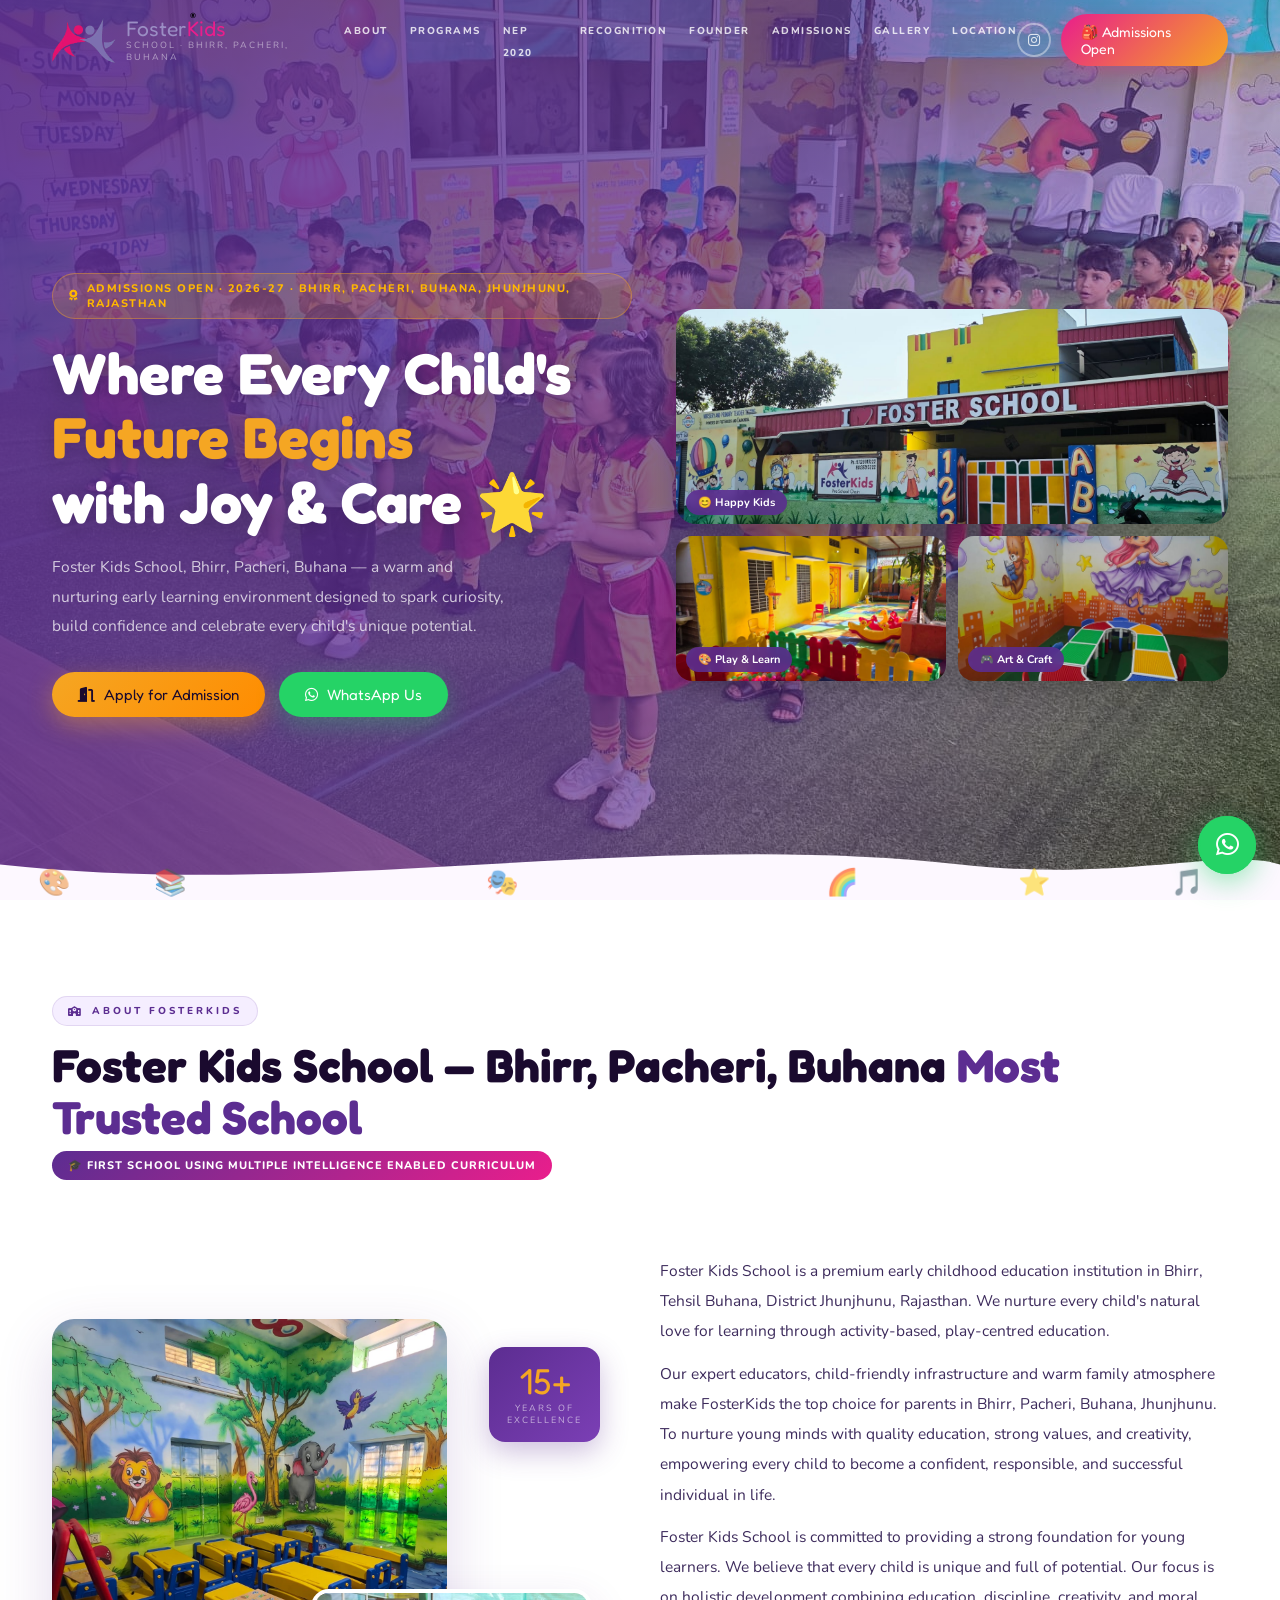
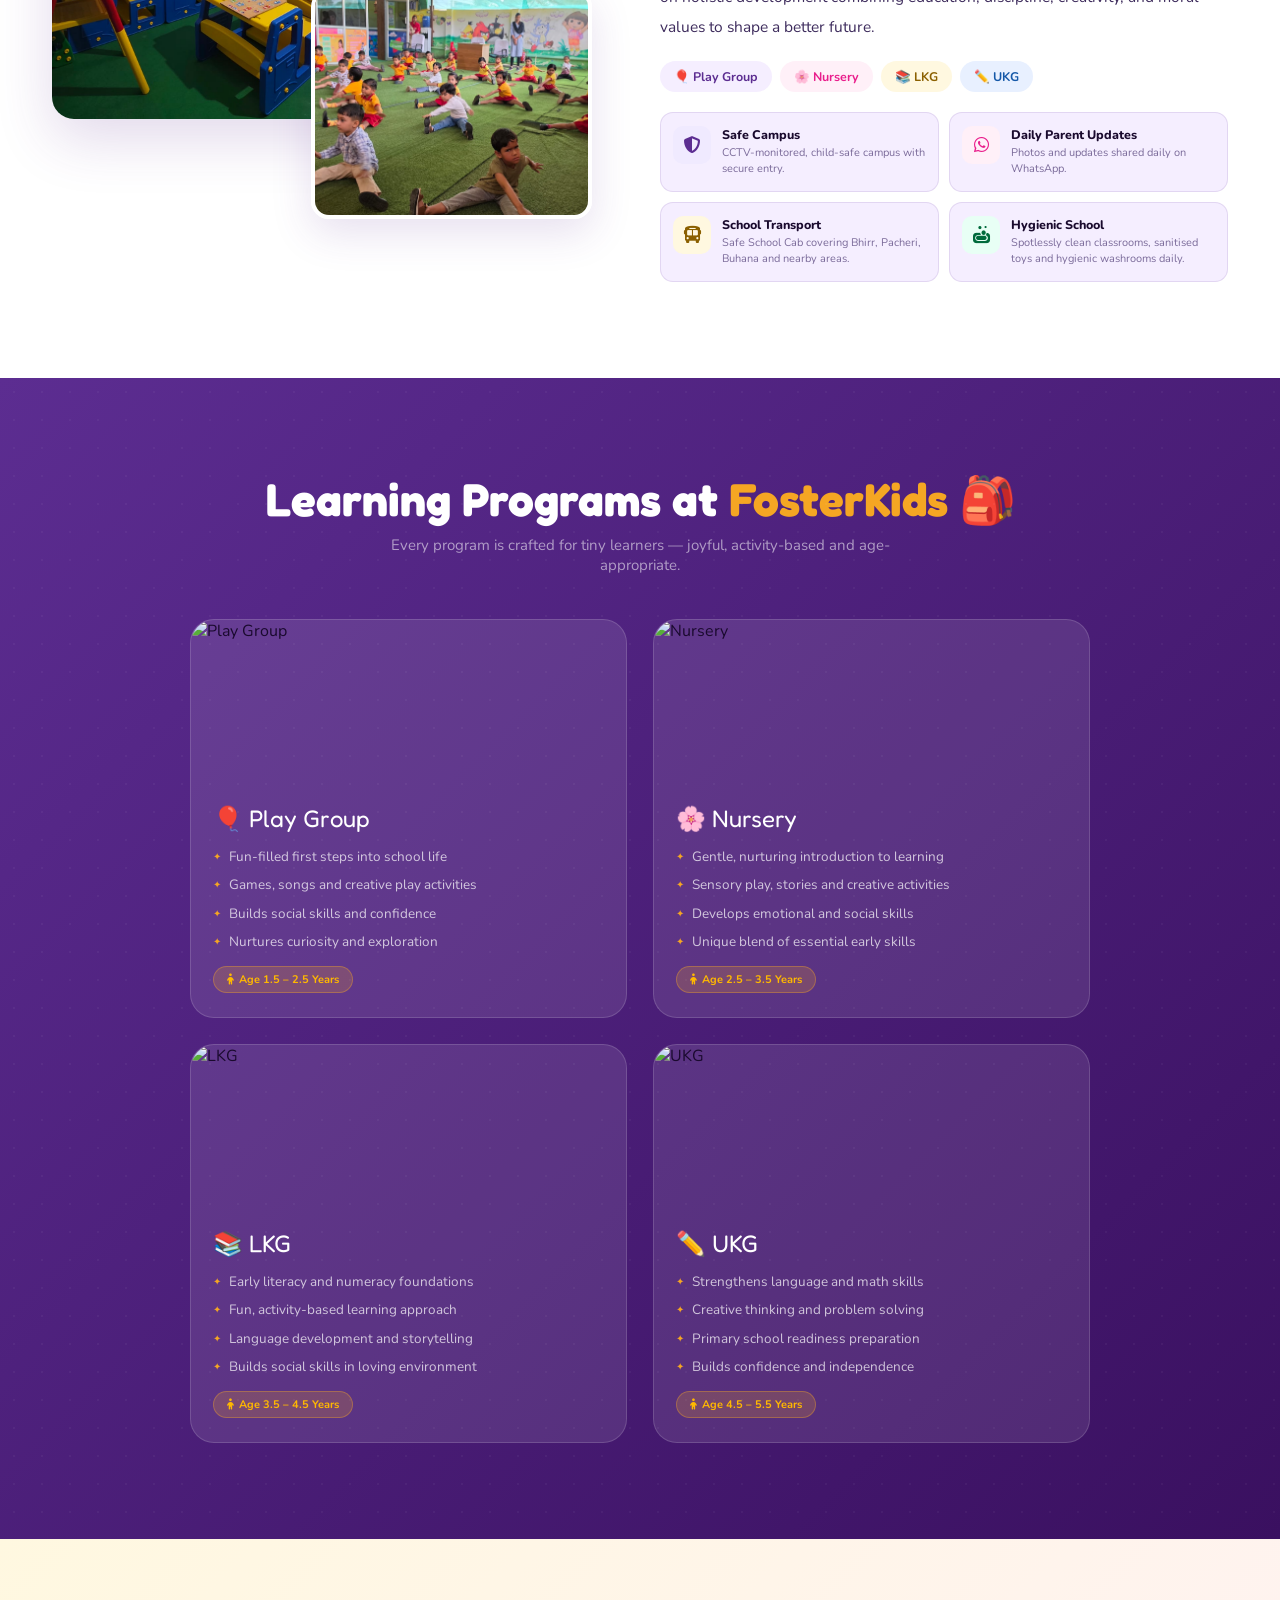
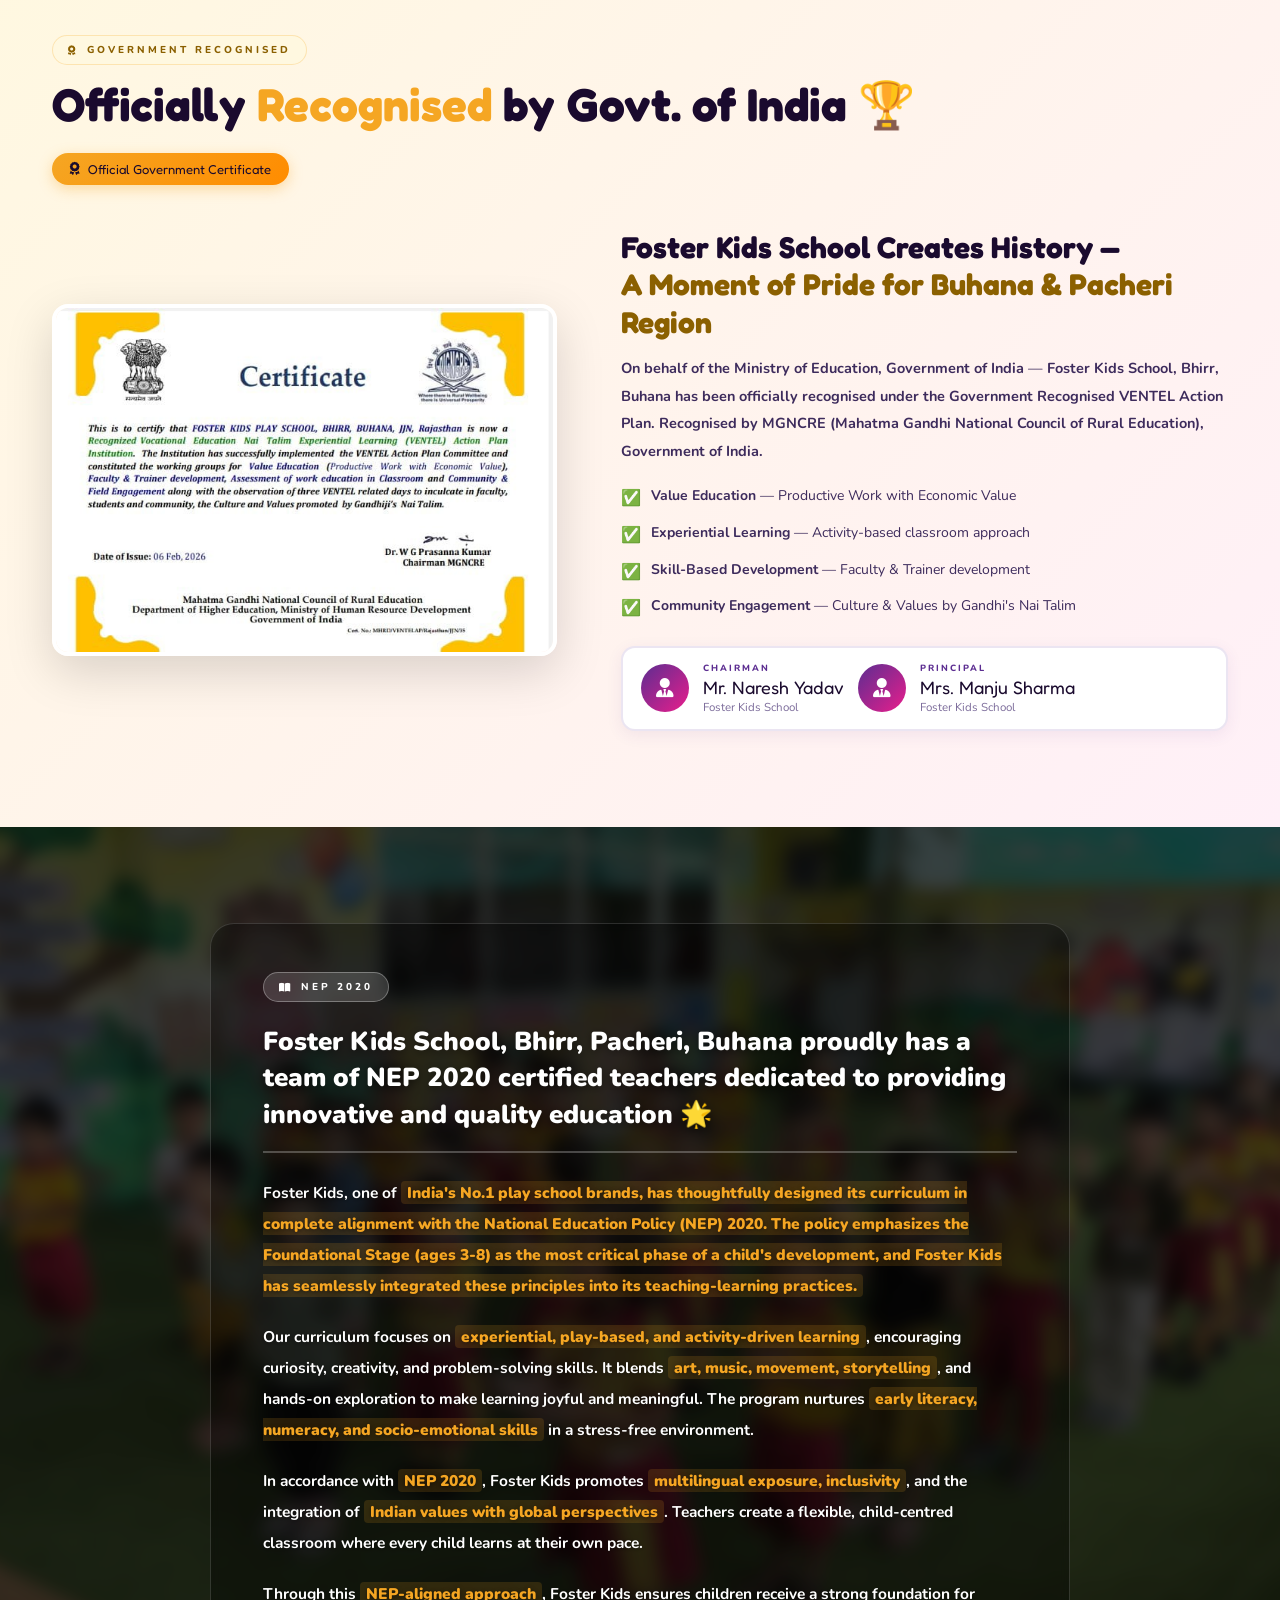
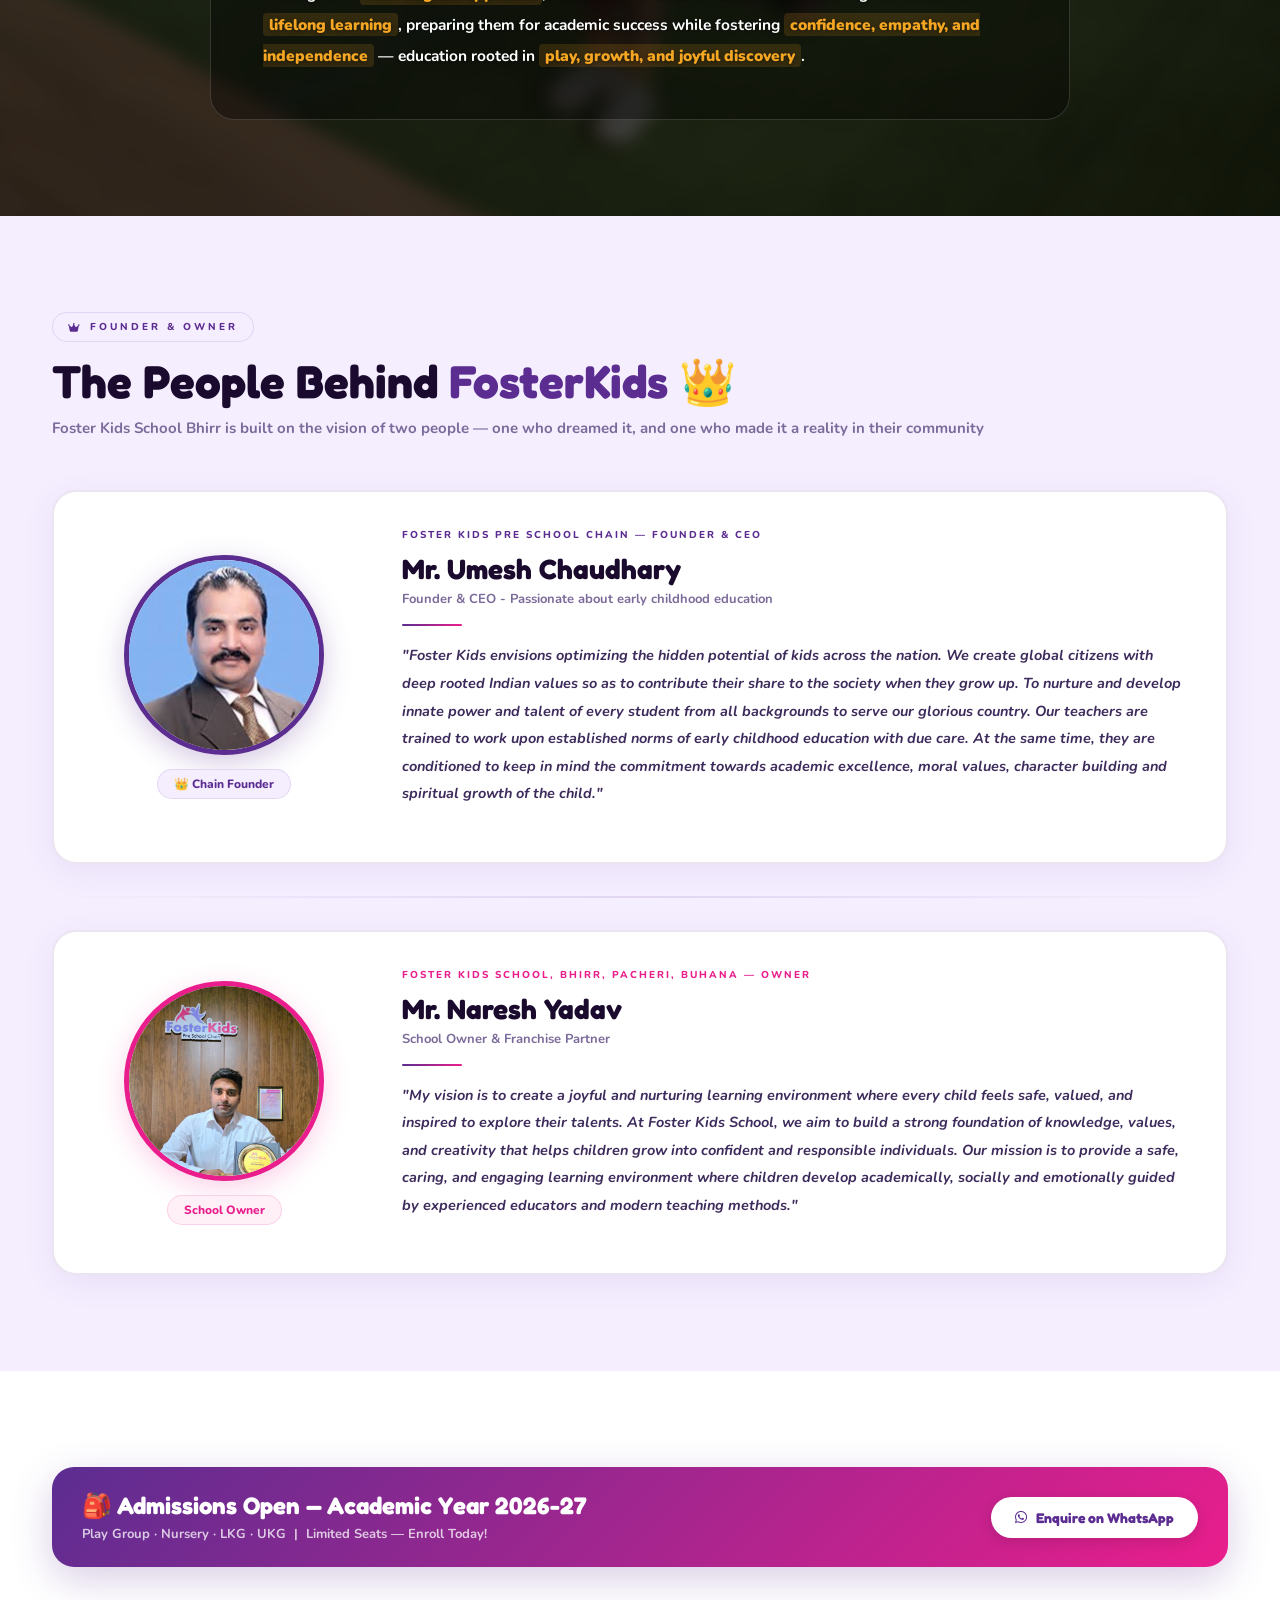
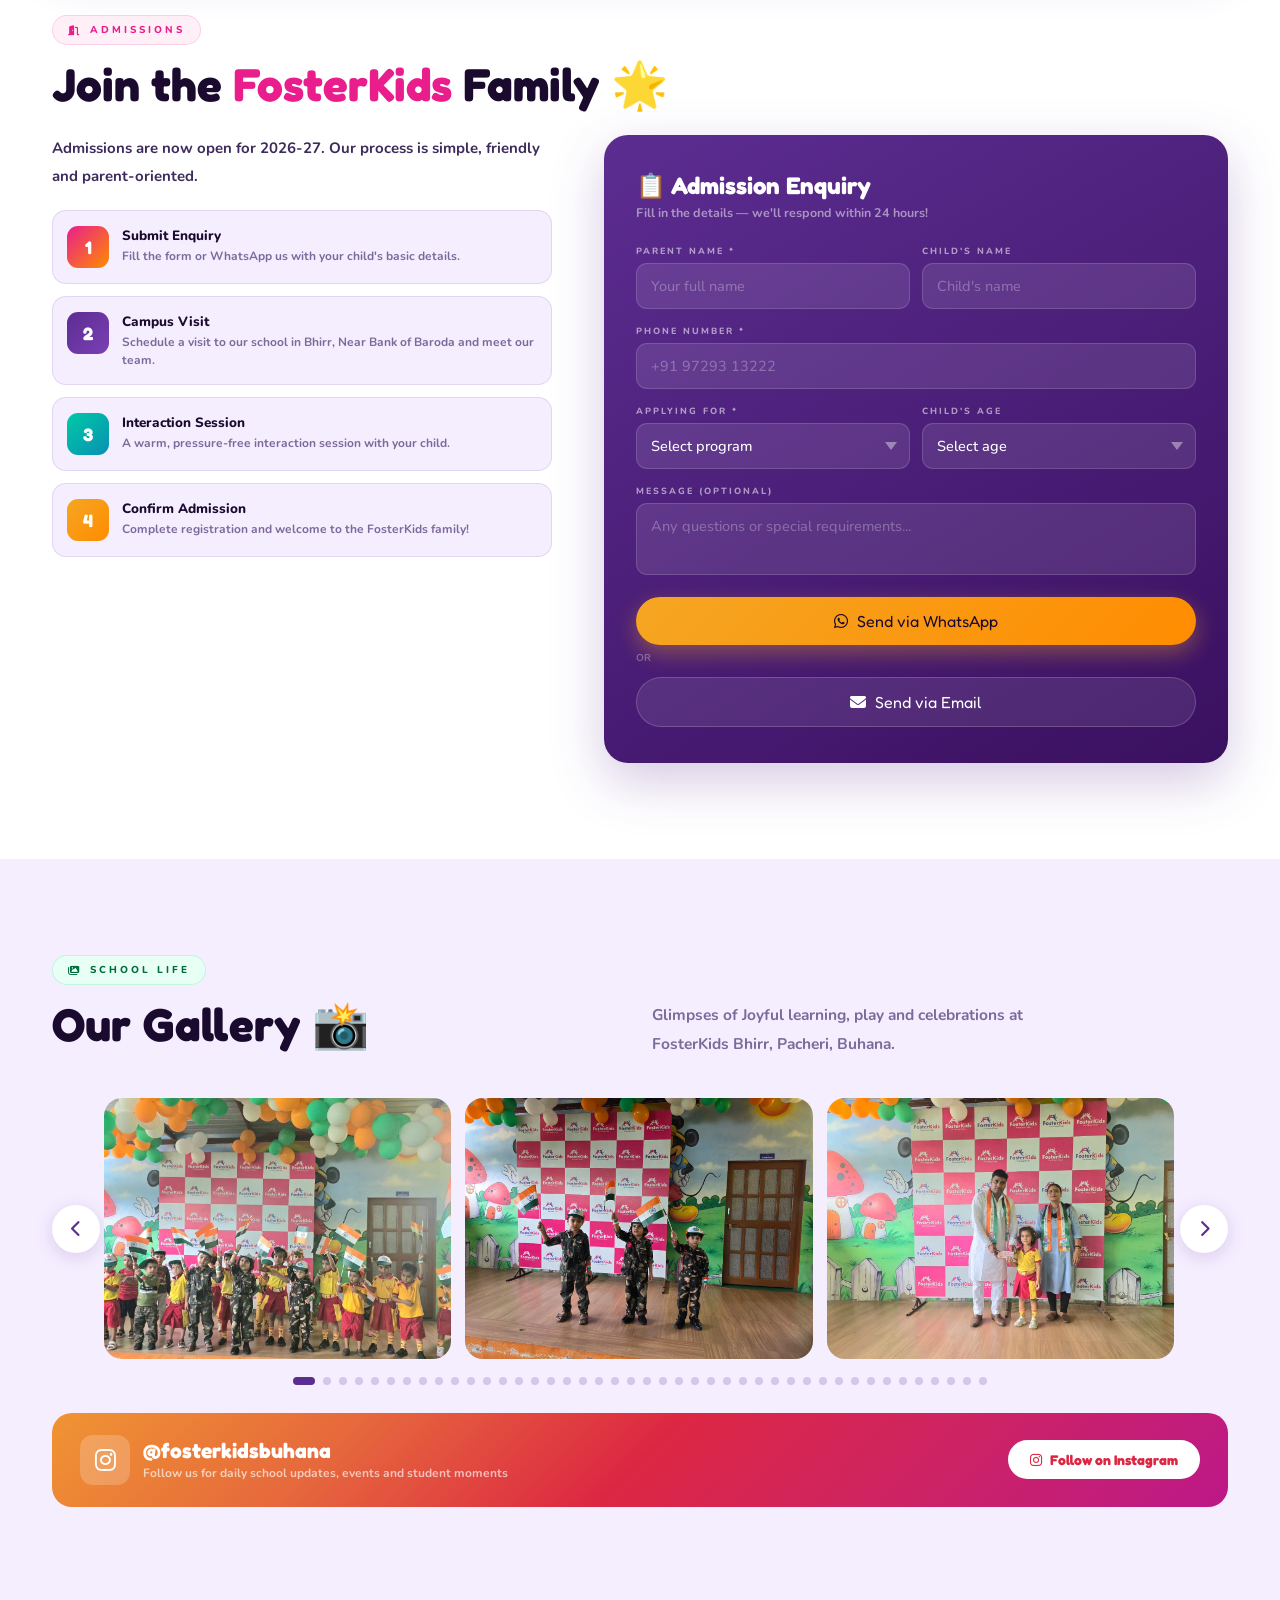
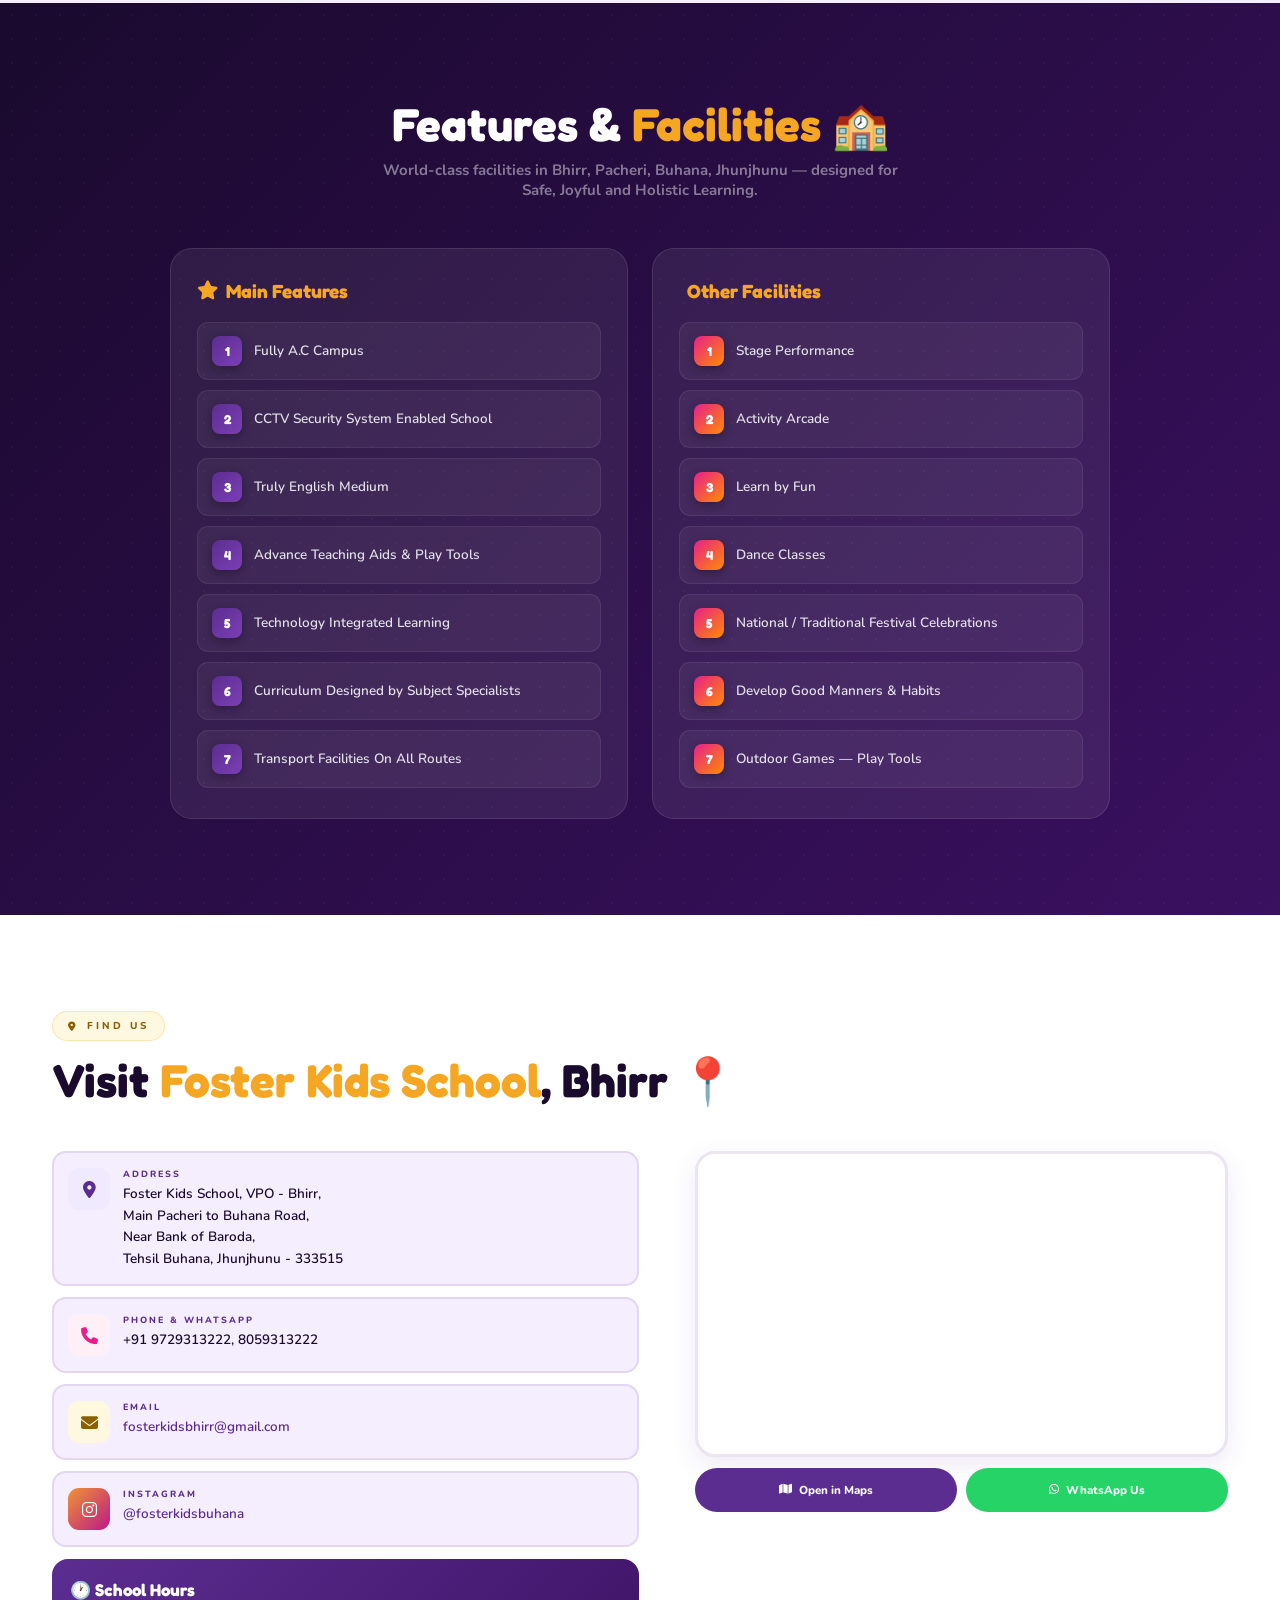
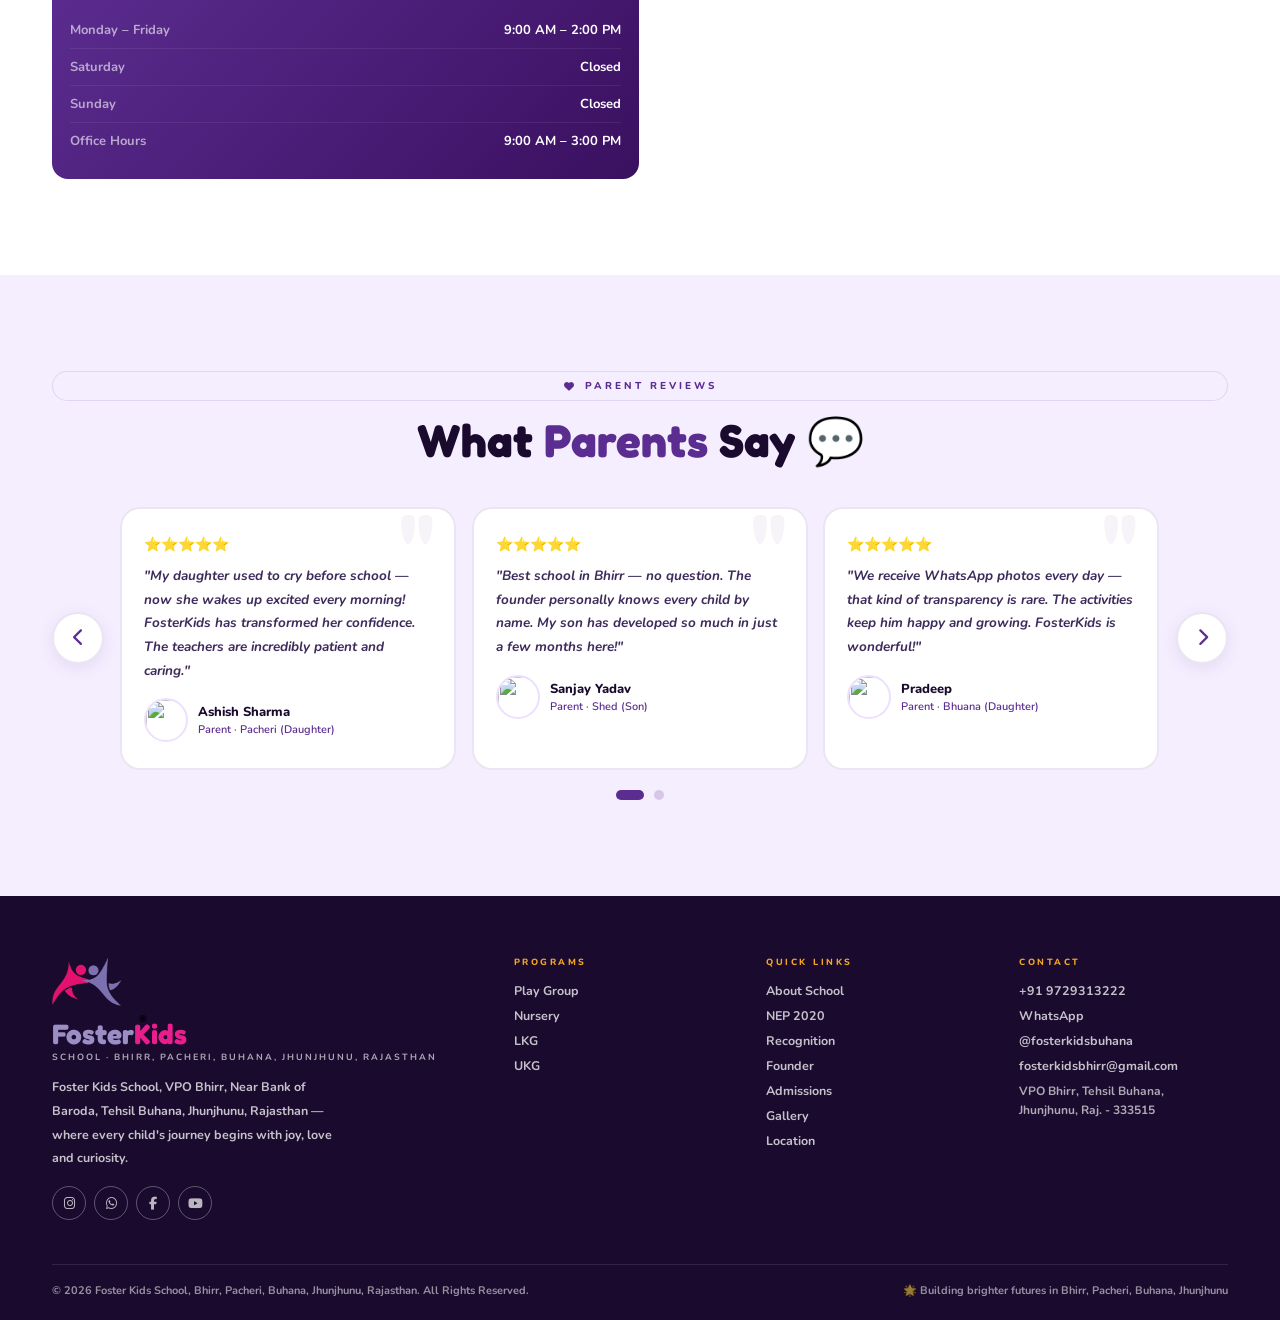
==== fosters/index.html @ 0460028b "Update index.html" ====
<!DOCTYPE html>
<html lang="en">
<head>
<meta charset="UTF-8"/>
<meta name="viewport" content="width=device-width, initial-scale=1.0"/>
<title>Foster Kids School — Bhirr, Pacheri, Buhana, Jhunjhunu, Rajasthan</title>
<link href="https://fonts.googleapis.com/css2?family=Fredoka+One&family=Nunito:wght@400;600;700;800;900&display=swap" rel="stylesheet"/>
<link rel="stylesheet" href="https://cdnjs.cloudflare.com/ajax/libs/font-awesome/6.5.0/css/all.min.css"/>
<link rel="stylesheet" href="style.css"/>
</head>
<body>
<div id="scroll-progress"></div>
<!-- LOADER -->
<div id="loader">
  <div class="ld-inner">
    <img src="images/images/logo.webp" alt="FosterKids" class="ld-logo-img"/>
    <div class="ld-logo-text">
      <span class="ld-foster">Foster</span><span class="ld-kids"><span class="k-reg-wrap">K<span class="reg-above">&reg;</span></span>ids</span>
      <div class="ld-school-txt">School &middot; Bhirr, Pacheri, Buhana, Jhunjhunu, Rajasthan</div>
    </div>
    <div class="ld-bar"><div class="ld-fill"></div></div>
    <p class="ld-tag">Where Every Child's Future Begins &#10024;</p>
  </div>
</div>
<!-- WA FLOAT -->
<a href="https://wa.me/919729313222" target="_blank" class="wa-float">
  <div class="wa-pulse"></div>
  <i class="fa-brands fa-whatsapp"></i>
</a>
<!-- MOBILE BAR -->
<div class="mob-bar">
  <a href="tel:+919729313222" class="mb-call"><i class="fa-solid fa-phone"></i><span>Call</span></a>
  <a href="https://wa.me/919729313222" target="_blank" class="mb-wa"><i class="fa-brands fa-whatsapp"></i><span>WhatsApp</span></a>
  <a href="#admissions" class="mb-adm"><i class="fa-solid fa-star"></i><span>Admissions</span></a>
</div>
<!-- DRAWER -->
<div id="drawer">
  <button class="dclose" onclick="closeD()"><i class="fa-solid fa-xmark"></i></button>
  <div class="d-brand">Foster<span><span class="k-reg-wrap">K<span class="reg-above">&reg;</span></span>ids</span></div>
  <a class="dlink" href="#about" onclick="closeD()"><i class="fa-solid fa-school"></i> About</a>
  <a class="dlink" href="#programs" onclick="closeD()"><i class="fa-solid fa-star"></i> Programs</a>
  <a class="dlink" href="#nep" onclick="closeD()"><i class="fa-solid fa-book-open"></i> NEP 2020</a>
  <a class="dlink" href="#recognition" onclick="closeD()"><i class="fa-solid fa-award"></i> Recognition</a>
  <a class="dlink" href="#founder" onclick="closeD()"><i class="fa-solid fa-crown"></i> Founder</a>
  <a class="dlink" href="#admissions" onclick="closeD()"><i class="fa-solid fa-door-open"></i> Admissions</a>
  <a class="dlink" href="#gallery" onclick="closeD()"><i class="fa-solid fa-images"></i> Gallery</a>
  <a class="dlink" href="#facilities" onclick="closeD()"><i class="fa-solid fa-building"></i> Facilities</a>
  <a class="dlink" href="#location" onclick="closeD()"><i class="fa-solid fa-location-dot"></i> Location</a>
  <a class="d-enq" href="#admissions" onclick="closeD()">Enquire Now</a>
</div>
<!-- NAV -->
<nav id="nav">
  <a href="#" class="nav-logo">
    <img src="images/images/logo.webp" alt="FosterKids" class="nav-logo-img"/>
    <div>
      <div class="nl-name"><span class="fk-p">Foster</span><span class="fk-k"><span class="k-reg-wrap">K<span class="reg-above">&reg;</span></span>ids</span></div>
      <div class="nl-sub">School &middot; Bhirr, Pacheri, Buhana</div>
    </div>
  </a>
  <ul class="nav-links">
    <li><a href="#about">About</a></li>
    <li><a href="#programs">Programs</a></li>
    <li><a href="#nep">NEP 2020</a></li>
    <li><a href="#recognition">Recognition</a></li>
    <li><a href="#founder">Founder</a></li>
    <li><a href="#admissions">Admissions</a></li>
    <li><a href="#gallery">Gallery</a></li>
    <li><a href="#location">Location</a></li>
  </ul>
  <div class="nav-right">
    <a href="https://www.instagram.com/fosterkidsbuhana?utm_source=gr&igsh=MmE1d3M3b3JzNndh" target="_blank" class="nav-ig"><i class="fa-brands fa-instagram"></i></a>
    <a href="#admissions" class="nav-admit">&#127890; Admissions Open</a>
  </div>
  <button class="ham" onclick="openD()"><span></span><span></span><span></span></button>
</nav>
<!-- HERO -->
<section id="hero">
  <div class="hero-bg" id="heroBg" style="background-image:url('images/images/hero.jpeg')"></div>
  <div class="hero-overlay"></div>
  <div class="bubbles">
    <div class="bubble b1">&#127912;</div><div class="bubble b2">&#128218;</div>
    <div class="bubble b3">&#127925;</div><div class="bubble b4">&#11088;</div>
    <div class="bubble b5">&#127917;</div><div class="bubble b6">&#127752;</div>
  </div>
  <div class="hero-inner hero-two-col">
    <div class="hero-text">
      <div class="hero-badge"><i class="fa-solid fa-award"></i> Admissions Open &middot; 2026-27 &middot; Bhirr, Pacheri, Buhana, Jhunjhunu, Rajasthan</div>
      <h1 class="hero-h1">Where Every Child's<br/><span class="c-gold-txt">Future Begins</span><br/>with Joy &amp; Care &#127775;</h1>
      <p class="hero-p">Foster Kids School, Bhirr, Pacheri, Buhana &mdash; a warm and nurturing early learning environment designed to spark curiosity, build confidence and celebrate every child's unique potential.</p>
      <div class="hero-btns">
        <a href="#admissions" class="btn-primary"><i class="fa-solid fa-door-open"></i> Apply for Admission</a>
        <a href="https://wa.me/919729313222" target="_blank" class="btn-wa-hero"><i class="fa-brands fa-whatsapp"></i> WhatsApp Us</a>
      </div>
    </div>
    <div class="hero-imgs">
      <div class="himg-main">
        <img src="images/images/heros1.jpeg" alt="Happy Kids"/>
        <div class="himg-lbl">&#128522; Happy Kids</div>
      </div>
      <div class="himg-sm">
        <img src="images/images/hero2.jpeg" alt="Play and Learn"/>
        <div class="himg-lbl">&#127912; Play &amp; Learn</div>
      </div>
      <div class="himg-sm">
        <img src="images/images/hero3.jpeg" alt="Art and Craft"/>
        <div class="himg-lbl">&#127918; Art &amp; Craft</div>
      </div>
    </div>
  </div>
  <svg class="hero-wave" viewBox="0 0 1440 80" preserveAspectRatio="none">
    <path d="M0,40 C360,80 720,0 1080,40 C1260,60 1380,20 1440,40 L1440,80 L0,80 Z" fill="#FDF8FF"/>
  </svg>
</section>
<!-- ABOUT -->
<section id="about" class="sec bg-white sec-reveal">
  <div class="sec-lbl purple-lbl"><i class="fa-solid fa-school"></i> About FosterKids</div>
  <h2 class="sec-title">Foster Kids School &mdash; Bhirr, Pacheri, Buhana <span class="c-purple">Most Trusted School</span></h2>
  <div class="recog-top-badge" style="margin-bottom:24px;display:inline-flex;">&#127891; First School Using Multiple Intelligence Enabled Curriculum</div>
  <div class="about-grid">
    <div class="about-imgs fade zoom-img">
      <div class="ai-main"><img src="images/images/about-1.jpeg" alt="School"/></div>
      <div class="ai-sub"><img src="images/images/about-2.jpeg" alt="Students"/></div>
      <div class="ai-badge"><div class="aib-n">15+</div><div class="aib-l">Years of<br/>Excellence</div></div>
    </div>
    <div class="about-content">
      <p class="abt-p fade">Foster Kids School is a premium early childhood education institution in Bhirr, Tehsil Buhana, District Jhunjhunu, Rajasthan. We nurture every child's natural love for learning through activity-based, play-centred education.</p>
      <p class="abt-p fade">Our expert educators, child-friendly infrastructure and warm family atmosphere make FosterKids the top choice for parents in Bhirr, Pacheri, Buhana, Jhunjhunu. To nurture young minds with quality education, strong values, and creativity, empowering every child to become a confident, responsible, and successful individual in life.</p>
      <p class="abt-p fade">Foster Kids School is committed to providing a strong foundation for young learners. We believe that every child is unique and full of potential. Our focus is on holistic development combining education, discipline, creativity, and moral values to shape a better future.</p>
      <div class="pills fade">
        <span class="pill p1">&#127880; Play Group</span>
        <span class="pill p2">&#127800; Nursery</span>
        <span class="pill p3">&#128218; LKG</span>
        <span class="pill p4">&#9999;&#65039; UKG</span>
      </div>
      <div class="af-grid fade">
        <div class="af-card">
          <div class="af-ico" style="background:#F0EAFF;"><i class="fa-solid fa-shield-halved" style="color:#5C2D91;"></i></div>
          <div><div class="af-t">Safe Campus</div><div class="af-s">CCTV-monitored, child-safe campus with secure entry.</div></div>
        </div>
        <div class="af-card">
          <div class="af-ico" style="background:#FFF0F8;"><i class="fa-brands fa-whatsapp" style="color:#E91E8C;"></i></div>
          <div><div class="af-t">Daily Parent Updates</div><div class="af-s">Photos and updates shared daily on WhatsApp.</div></div>
        </div>
        <div class="af-card">
          <div class="af-ico" style="background:#FFF8E0;"><i class="fa-solid fa-bus" style="color:#8B6000;"></i></div>
          <div><div class="af-t">School Transport</div><div class="af-s">Safe School Cab covering Bhirr, Pacheri, Buhana and nearby areas.</div></div>
        </div>
        <div class="af-card">
          <div class="af-ico" style="background:#E8FFF5;"><i class="fa-solid fa-soap" style="color:#006B3C;"></i></div>
          <div><div class="af-t">Hygienic School</div><div class="af-s">Spotlessly clean classrooms, sanitised toys and hygienic washrooms daily.</div></div>
        </div>
      </div>
    </div>
  </div>
</section>
<!-- PROGRAMS -->
<section id="programs" class="sec bg-purple sec-reveal">
  <h2 class="sec-title light" style="text-align:center;">Learning Programs at <span class="c-gold">FosterKids</span> &#127890;</h2>
  <p style="text-align:center;color:rgba(255,255,255,.55);font-size:15px;margin:10px auto 44px;max-width:500px;">Every program is crafted for tiny learners &mdash; joyful, activity-based and age-appropriate.</p>
  <div class="prog-grid">
    <div class="prog-card fade">
      <div class="prog-img"><img src="images/images/playgroup1.jpeg" alt="Play Group"/></div>
      <div class="prog-body">
        <div class="prog-name">&#127880; Play Group</div>
        <ul class="prog-points">
          <li>Fun-filled first steps into school life</li>
          <li>Games, songs and creative play activities</li>
          <li>Builds social skills and confidence</li>
          <li>Nurtures curiosity and exploration</li>
        </ul>
        <div class="prog-age"><i class="fa-solid fa-child"></i> Age 1.5 &ndash; 2.5 Years</div>
      </div>
    </div>
    <div class="prog-card fade">
      <div class="prog-img"><img src="images/images/nursury1.jpeg" alt="Nursery"/></div>
      <div class="prog-body">
        <div class="prog-name">&#127800; Nursery</div>
        <ul class="prog-points">
          <li>Gentle, nurturing introduction to learning</li>
          <li>Sensory play, stories and creative activities</li>
          <li>Develops emotional and social skills</li>
          <li>Unique blend of essential early skills</li>
        </ul>
        <div class="prog-age"><i class="fa-solid fa-child"></i> Age 2.5 &ndash; 3.5 Years</div>
      </div>
    </div>
    <div class="prog-card fade">
      <div class="prog-img"><img src="images/images/lkg1.jpeg" alt="LKG"/></div>
      <div class="prog-body">
        <div class="prog-name">&#128218; LKG</div>
        <ul class="prog-points">
          <li>Early literacy and numeracy foundations</li>
          <li>Fun, activity-based learning approach</li>
          <li>Language development and storytelling</li>
          <li>Builds social skills in loving environment</li>
        </ul>
        <div class="prog-age"><i class="fa-solid fa-child"></i> Age 3.5 &ndash; 4.5 Years</div>
      </div>
    </div>
    <div class="prog-card fade">
      <div class="prog-img"><img src="images/images/ukg1.jpeg" alt="UKG"/></div>
      <div class="prog-body">
        <div class="prog-name">&#9999;&#65039; UKG</div>
        <ul class="prog-points">
          <li>Strengthens language and math skills</li>
          <li>Creative thinking and problem solving</li>
          <li>Primary school readiness preparation</li>
          <li>Builds confidence and independence</li>
        </ul>
        <div class="prog-age"><i class="fa-solid fa-child"></i> Age 4.5 &ndash; 5.5 Years</div>
      </div>
    </div>
  </div>
</section>

<!-- RECOGNITION -->
<section id="recognition" class="sec bg-cream sec-reveal">
  <div class="sec-lbl gold-lbl"><i class="fa-solid fa-award"></i> Government Recognised</div>
  <h2 class="sec-title">Officially <span class="c-gold">Recognised</span> by Govt. of India &#127942;</h2>
  <div class="cert-ribbon"><i class="fa-solid fa-award"></i> Official Government Certificate</div>
  <div class="recog-grid">
    
    <div class="recog-left fade zoom-img">
      <div class="cert-img-wrap">
        <img src="images/images/certificate.jpeg" alt="Government Certificate" class="cert-img"/>
      </div>
      
    </div>
    <div class="recog-right fade">
      <h3 class="recog-h3">Foster Kids School Creates History &mdash;<br/><span style="color:#8B6000;">A Moment of Pride for Buhana &amp; Pacheri Region</span></h3>
      <p class="recog-desc"><strong>On behalf of the Ministry of Education, Government of India</strong> &mdash; <strong>Foster Kids School, Bhirr, Buhana has been officially recognised under the Government Recognised VENTEL Action Plan. Recognised by MGNCRE (Mahatma Gandhi National Council of Rural Education), Government of India.</strong></p>
      <div class="recog-points">
        <div class="rp"><span class="rp-ico">&#9989;</span><span><strong>Value Education</strong> &mdash; Productive Work with Economic Value</span></div>
        <div class="rp"><span class="rp-ico">&#9989;</span><span><strong>Experiential Learning</strong> &mdash; Activity-based classroom approach</span></div>
        <div class="rp"><span class="rp-ico">&#9989;</span><span><strong>Skill-Based Development</strong> &mdash; Faculty &amp; Trainer development</span></div>
        <div class="rp"><span class="rp-ico">&#9989;</span><span><strong>Community Engagement</strong> &mdash; Culture &amp; Values by Gandhi's Nai Talim</span></div>
      </div>
      <div class="principal-card">
        <div class="pc-av"><i class="fa-solid fa-user-tie"></i></div>
        <div>
          <div class="pc-lbl">Chairman</div>
          <div class="pc-name">Mr. Naresh Yadav</div>
          <div class="pc-school">Foster Kids School</div>
        </div>
        
        <div class="pc-av"><i class="fa-solid fa-user-tie"></i></div>
        <div>
          <div class="pc-lbl">Principal</div>
          <div class="pc-name">Mrs. Manju Sharma</div>
          <div class="pc-school">Foster Kids School</div>
        </div>
      </div>
    </div>
  </div>
</section>
  <!-- NEP 2020 -->
<section id="nep" class="sec bg-white sec-reveal">
  <div class="nep-simple-wrap">
    <div class="nep-simple-inner fade">
      <div class="nep-simple-tag"><i class="fa-solid fa-book-open"></i> NEP 2020</div>
      <h2 class="nep-simple-title">Foster Kids School, Bhirr, Pacheri, Buhana proudly has a team of NEP 2020 certified teachers dedicated to providing innovative and quality education &#127775;</h2>
      <p class="nep-simple-p">Foster Kids, one of <strong>India's No.1 play school brands, has thoughtfully designed its curriculum in complete alignment with the National Education Policy (NEP) 2020. The policy emphasizes the Foundational Stage (ages 3-8) as the most critical phase of a child's development, and Foster Kids has seamlessly integrated these principles into its teaching-learning practices.</p>
      <p class="nep-simple-p">Our curriculum focuses on <strong>experiential, play-based, and activity-driven learning</strong>, encouraging curiosity, creativity, and problem-solving skills. It blends <strong>art, music, movement, storytelling</strong>, and hands-on exploration to make learning joyful and meaningful. The program nurtures <strong>early literacy, numeracy, and socio-emotional skills</strong> in a stress-free environment.</p>
      <p class="nep-simple-p">In accordance with <strong>NEP 2020</strong>, Foster Kids promotes <strong>multilingual exposure, inclusivity</strong>, and the integration of <strong>Indian values with global perspectives</strong>. Teachers create a flexible, child-centred classroom where every child learns at their own pace.</p>
      <p class="nep-simple-p">Through this <strong>NEP-aligned approach</strong>, Foster Kids ensures children receive a strong foundation for <strong>lifelong learning</strong>, preparing them for academic success while fostering <strong>confidence, empathy, and independence</strong> &mdash; education rooted in <strong>play, growth, and joyful discovery</strong>.</p>
    </div>
  </div>
</section>
<!-- FOUNDER -->
<section id="founder" class="sec bg-soft sec-reveal">
  <div class="sec-lbl purple-lbl"><i class="fa-solid fa-crown"></i> Founder &amp; Owner</div>
  <h2 class="sec-title">The People Behind <span class="c-purple">FosterKids</span> &#128081;</h2>
  <p style="font-size:15px;color:var(--gray);margin:8px 0 48px;line-height:1.8;">Foster Kids School Bhirr is built on the vision of two people &mdash; one who dreamed it, and one who made it a reality in their community</p>
  <div class="person-row fade">
    <div class="person-row-photo">
      <div class="pr-photo-wrap founder-border">
        <img src="images/images/founder.jpeg" alt="Founder" class="pr-photo"/>
      </div>
      <div class="pr-badge founder-clr">&#128081; Chain Founder</div>
    </div>
    <div class="person-row-content">
      <div class="prc-tag founder-tag">Foster Kids Pre School Chain &mdash; Founder &amp; CEO</div>
      <div class="prc-name">Mr. Umesh Chaudhary</div>
      <div class="prc-role">Founder &amp; CEO - Passionate about early childhood education</div>
      <div class="prc-divider"></div>
      <p class="prc-msg">"Foster Kids envisions optimizing the hidden potential of kids across the nation. We create global citizens with deep rooted Indian values so as to contribute their share to the society when they grow up. To nurture and develop innate power and talent of every student from all backgrounds to serve our glorious country. Our teachers are trained to work upon established norms of early childhood education with due care. At the same time, they are conditioned to keep in mind the commitment towards academic excellence, moral values, character building and spiritual growth of the child."</p>
     
    </div>
  </div>
  <div class="person-sep"></div>
  <div class="person-row fade">
    <div class="person-row-photo">
      <div class="pr-photo-wrap owner-border">
        <img src="images/images/owner.jpeg" alt="Owner" class="pr-photo"/>
      </div>
      <div class="pr-badge owner-clr">School Owner</div>
    </div>
    <div class="person-row-content">
      <div class="prc-tag owner-tag">Foster Kids School, Bhirr, Pacheri, Buhana &mdash; Owner</div>
      <div class="prc-name">Mr. Naresh Yadav</div>
      <div class="prc-role">School Owner &amp; Franchise Partner</div>
      <div class="prc-divider"></div>
      <p class="prc-msg">"My vision is to create a joyful and nurturing learning environment where every child feels safe, valued, and inspired to explore their talents. At Foster Kids School, we aim to build a strong foundation of knowledge, values, and creativity that helps children grow into confident and responsible individuals. Our mission is to provide a safe, caring, and engaging learning environment where children develop academically, socially and emotionally guided by experienced educators and modern teaching methods."</p>
      
    </div>
  </div>
</section>
<!-- ADMISSIONS -->
<section id="admissions" class="sec bg-white sec-reveal">
  <div class="adm-banner fade">
    <div>
      <div class="adm-b-title">&#127890; Admissions Open &mdash; Academic Year 2026-27</div>
      <div class="adm-b-sub">Play Group &middot; Nursery &middot; LKG &middot; UKG &nbsp;|&nbsp; Limited Seats &mdash; Enroll Today!</div>
    </div>
    <a href="https://wa.me/919729313222" target="_blank" class="adm-wa-btn"><i class="fa-brands fa-whatsapp"></i> Enquire on WhatsApp</a>
  </div>
  <div class="sec-lbl pink-lbl"><i class="fa-solid fa-door-open"></i> Admissions</div>
  <h2 class="sec-title">Join the <span class="c-pink">FosterKids</span> Family &#127775;</h2>
  <div class="adm-grid">
    <div>
      <p class="adm-intro fade">Admissions are now open for 2026-27. Our process is simple, friendly and parent-oriented.</p>
      <div class="adm-steps">
        <div class="adm-step fade"><div class="sn s1">1</div><div><div class="st">Submit Enquiry</div><div class="ss">Fill the form or WhatsApp us with your child's basic details.</div></div></div>
        <div class="adm-step fade"><div class="sn s2">2</div><div><div class="st">Campus Visit</div><div class="ss">Schedule a visit to our school in Bhirr, Near Bank of Baroda and meet our team.</div></div></div>
        <div class="adm-step fade"><div class="sn s3">3</div><div><div class="st">Interaction Session</div><div class="ss">A warm, pressure-free interaction session with your child.</div></div></div>
        <div class="adm-step fade"><div class="sn s4">4</div><div><div class="st">Confirm Admission</div><div class="ss">Complete registration and welcome to the FosterKids family!</div></div></div>
      </div>
    </div>
    <div class="adm-form fade">
      <div class="form-hd">&#128203; Admission Enquiry</div>
      <div class="form-sub">Fill in the details &mdash; we'll respond within 24 hours!</div>
      <div class="frow">
        <div class="fg"><label>Parent Name *</label><input type="text" id="pName" placeholder="Your full name"/></div>
        <div class="fg"><label>Child's Name</label><input type="text" id="cName" placeholder="Child's name"/></div>
      </div>
      <div class="fg"><label>Phone Number *</label><input type="tel" id="phone" placeholder="+91 97293 13222"/></div>
      <div class="frow">
        <div class="fg"><label>Applying For *</label>
          <select id="grade"><option value="" disabled selected>Select program</option><option>Play Group</option><option>Nursery</option><option>LKG</option><option>UKG</option></select>
        </div>
        <div class="fg"><label>Child's Age</label>
          <select id="age"><option value="" disabled selected>Select age</option><option>1.5 years</option><option>2 years</option><option>2.5 years</option><option>3 years</option><option>3.5 years</option><option>4 years</option><option>4.5 years</option><option>5 years</option><option>5.5 years</option></select>
        </div>
      </div>
      <div class="fg"><label>Message (Optional)</label><textarea id="msg" placeholder="Any questions or special requirements..."></textarea></div>
      <button class="btn-form-wa" onclick="sendEnquiryWA()"><i class="fa-brands fa-whatsapp"></i> Send via WhatsApp</button>
      <div class="form-or"><span>or</span></div>
      <button class="btn-form-email" onclick="sendEnquiryEmail()"><i class="fa-solid fa-envelope"></i> Send via Email</button>
    </div>
  </div>
</section>
<!-- GALLERY -->
<section id="gallery" class="sec bg-soft sec-reveal">
  <div class="gal-top">
    <div>
      <div class="sec-lbl green-lbl"><i class="fa-solid fa-images"></i> School Life</div>
      <h2 class="sec-title">Our Gallery &#128248;</h2>
    </div>
    <p class="sec-sub-r">Glimpses of Joyful learning, play and celebrations at FosterKids Bhirr, Pacheri, Buhana.</p>
  </div>
  <div class="gal-wrap">
    <button class="gal-btn gal-prev" onclick="slideGallery(-1)"><i class="fa-solid fa-chevron-left"></i></button>
    <div class="gal-slider" id="gallerySlider"></div>
    <button class="gal-btn gal-next" onclick="slideGallery(1)"><i class="fa-solid fa-chevron-right"></i></button>
  </div>
  <div class="gal-dots" id="galDots"></div>
  <div class="ig-bar fade">
    <div class="ig-left">
      <div class="ig-ico"><i class="fa-brands fa-instagram"></i></div>
      <div><div class="ig-handle">@fosterkidsbuhana</div><div class="ig-desc">Follow us for daily school updates, events and student moments</div></div>
    </div>
    <a href="https://www.instagram.com/fosterkidsbuhana?utm_source=gr&igsh=MmE1d3M3b3JzNndh" target="_blank" class="ig-follow"><i class="fa-brands fa-instagram"></i> Follow on Instagram</a>
  </div>
</section>
<!-- FACILITIES -->
<section id="facilities" class="sec bg-dark sec-reveal">
  <div class="fac-particles" id="facParticles"></div>
  <h2 class="sec-title light" style="text-align:center;">Features &amp; <span class="c-gold">Facilities</span> &#127979;</h2>
  <p style="text-align:center;color:rgba(255,255,255,.45);font-size:15px;margin:10px auto 48px;max-width:520px;">World-class facilities in Bhirr, Pacheri, Buhana, Jhunjhunu &mdash; designed for Safe, Joyful and Holistic Learning.</p>
  <div class="fac-two">
    <div class="fac-col fade">
      <div class="fac-col-hd"><i class="fa-solid fa-star"></i> Main Features</div>
      <div class="fac-list">
        <div class="fac-item"><span class="fi-n fp">1</span><span class="fi-t">Fully A.C Campus</span><span class="fi-glow"></span></div>
        <div class="fac-item"><span class="fi-n fp">2</span><span class="fi-t">CCTV Security System Enabled School</span><span class="fi-glow"></span></div>
        <div class="fac-item"><span class="fi-n fp">3</span><span class="fi-t">Truly English Medium</span><span class="fi-glow"></span></div>
        <div class="fac-item"><span class="fi-n fp">4</span><span class="fi-t">Advance Teaching Aids &amp; Play Tools</span><span class="fi-glow"></span></div>
        <div class="fac-item"><span class="fi-n fp">5</span><span class="fi-t">Technology Integrated Learning</span><span class="fi-glow"></span></div>
        <div class="fac-item"><span class="fi-n fp">6</span><span class="fi-t">Curriculum Designed by Subject Specialists</span><span class="fi-glow"></span></div>
        <div class="fac-item"><span class="fi-n fp">7</span><span class="fi-t">Transport Facilities On All Routes</span><span class="fi-glow"></span></div>
      </div>
    </div>
    <div class="fac-col fade">
      <div class="fac-col-hd"><i class="fa-solid fa-sparkles"></i> Other Facilities</div>
      <div class="fac-list">
        <div class="fac-item"><span class="fi-n fk">1</span><span class="fi-t">Stage Performance</span><span class="fi-glow"></span></div>
        <div class="fac-item"><span class="fi-n fk">2</span><span class="fi-t">Activity Arcade</span><span class="fi-glow"></span></div>
        <div class="fac-item"><span class="fi-n fk">3</span><span class="fi-t">Learn by Fun</span><span class="fi-glow"></span></div>
        <div class="fac-item"><span class="fi-n fk">4</span><span class="fi-t">Dance Classes</span><span class="fi-glow"></span></div>
        <div class="fac-item"><span class="fi-n fk">5</span><span class="fi-t">National / Traditional Festival Celebrations</span><span class="fi-glow"></span></div>
        <div class="fac-item"><span class="fi-n fk">6</span><span class="fi-t">Develop Good Manners &amp; Habits</span><span class="fi-glow"></span></div>
        <div class="fac-item"><span class="fi-n fk">7</span><span class="fi-t">Outdoor Games &mdash; Play Tools</span><span class="fi-glow"></span></div>
      </div>
    </div>
  </div>
</section>
<!-- LOCATION -->
<section id="location" class="sec bg-white sec-reveal">
  <div class="sec-lbl gold-lbl"><i class="fa-solid fa-location-dot"></i> Find Us</div>
  <h2 class="sec-title">Visit <span class="c-gold">Foster Kids School</span>, Bhirr &#128205;</h2>
  <div class="loc-grid">
    <div>
      <div class="loc-cards">
        <div class="loc-card fade"><div class="loc-ico" style="background:#F0EAFF;"><i class="fa-solid fa-location-dot" style="color:#5C2D91;"></i></div><div><div class="loc-lbl">Address</div><div class="loc-val">Foster Kids School, VPO - Bhirr,<br/>Main Pacheri to Buhana Road,<br/>Near Bank of Baroda,<br/>Tehsil Buhana, Jhunjhunu - 333515</div></div></div>
        <div class="loc-card fade"><div class="loc-ico" style="background:#FFF0F8;"><i class="fa-solid fa-phone" style="color:#E91E8C;"></i></div><div><div class="loc-lbl">Phone &amp; WhatsApp</div><div class="loc-val">+91 9729313222, 8059313222</div></div></div>
        <div class="loc-card fade"><div class="loc-ico" style="background:#FFF8E0;"><i class="fa-solid fa-envelope" style="color:#8B6000;"></i></div><div><div class="loc-lbl">Email</div><div class="loc-val"><a href="mailto:fosterkidsbhirr@gmail.com">fosterkidsbhirr@gmail.com</a></div></div></div>
        <div class="loc-card fade"><div class="loc-ico" style="background:linear-gradient(135deg,#f09433,#bc1888);"><i class="fa-brands fa-instagram" style="color:#fff;"></i></div><div><div class="loc-lbl">Instagram</div><div class="loc-val"><a href="https://www.instagram.com/fosterkidsbuhana?igsh=MXd5NngyOW13bnI5Ng==" target="_blank">@fosterkidsbuhana</a></div></div></div>
      </div>
      <div class="hours-box fade">
        <div class="hours-ttl">&#128336; School Hours</div>
        <div class="hrow"><span class="hday">Monday &ndash; Friday</span><span class="htime">9:00 AM &ndash; 2:00 PM</span></div>
        <div class="hrow"><span class="hday">Saturday</span><span class="htime">Closed</span></div>
        <div class="hrow"><span class="hday">Sunday</span><span class="htime">Closed</span></div>
        <div class="hrow"><span class="hday">Office Hours</span><span class="htime">9:00 AM &ndash; 3:00 PM</span></div>
      </div>
    </div>
    <div class="fade">
      <div class="map-wrap"><iframe src="https://maps.app.goo.gl/zKuKwDxos9k35vCM8" allowfullscreen loading="lazy" title="Location"></iframe></div>
      <div class="map-btns">
        <a href="https://maps.app.goo.gl/NKb5os7izyn2Jr939?g_st=aw" target="_blank" class="mbtn-maps"><i class="fa-solid fa-map"></i> Open in Maps</a>
        <a href="https://wa.me/919729313222" target="_blank" class="mbtn-wa"><i class="fa-brands fa-whatsapp"></i> WhatsApp Us</a>
      </div>
    </div>
  </div>
</section>
<!-- TESTIMONIALS -->
<section id="testimonials" class="sec bg-soft sec-reveal">
  <div class="sec-lbl purple-lbl" style="justify-content:center;display:flex;margin:0 auto 14px;"><i class="fa-solid fa-heart"></i> Parent Reviews</div>
  <h2 class="sec-title" style="text-align:center;">What <span class="c-purple">Parents</span> Say &#128172;</h2>
  <div class="test-outer fade">
    <button class="test-nav-btn" onclick="moveTest(-1)"><i class="fa-solid fa-chevron-left"></i></button>
    <div class="test-viewport">
      <div class="test-track" id="testSlider">
        <div class="test-card-new">
          <div class="test-q">"</div>
          <div class="test-stars">&#11088;&#11088;&#11088;&#11088;&#11088;</div>
          <p class="test-txt">"My daughter used to cry before school &mdash; now she wakes up excited every morning! FosterKids has transformed her confidence. The teachers are incredibly patient and caring."</p>
          <div class="test-auth"><div class="test-av"><img src="https://images.unsplash.com/photo-1560250097-0b93528c311a?w=200&q=80" alt=""/></div><div><div class="test-name">Ashish Sharma</div><div class="test-role">Parent &middot; Pacheri (Daughter)</div></div></div>
        </div>
        <div class="test-card-new">
          <div class="test-q">"</div>
          <div class="test-stars">&#11088;&#11088;&#11088;&#11088;&#11088;</div>
          <p class="test-txt">"Best school in Bhirr &mdash; no question. The founder personally knows every child by name. My son has developed so much in just a few months here!"</p>
          <div class="test-auth"><div class="test-av"><img src="https://images.unsplash.com/photo-1472099645785-5658abf4ff4e?w=200&q=80" alt=""/></div><div><div class="test-name">Sanjay Yadav</div><div class="test-role">Parent &middot; Shed (Son)</div></div></div>
        </div>
        <div class="test-card-new">
          <div class="test-q">"</div>
          <div class="test-stars">&#11088;&#11088;&#11088;&#11088;&#11088;</div>
          <p class="test-txt">"We receive WhatsApp photos every day &mdash; that kind of transparency is rare. The activities keep him happy and growing. FosterKids is wonderful!"</p>
          <div class="test-auth"><div class="test-av"><img src="https://images.unsplash.com/photo-1500648767791-00dcc994a43e?w=200&q=80" alt=""/></div><div><div class="test-name">Pradeep</div><div class="test-role">Parent &middot; Bhuana (Daughter)</div></div></div>
        </div>
        <div class="test-card-new">
          <div class="test-q">"</div>
          <div class="test-stars">&#11088;&#11088;&#11088;&#11088;&#11088;</div>
          <p class="test-txt">"Excellent Play School, best teaching technique. Staff are very cooperative and helpful. Highly recommend to every parent in Buhana region!"</p>
          <div class="test-auth"><div class="test-av"><img src="https://images.unsplash.com/photo-1506794778202-cad84cf45f1d?w=200&q=80" alt=""/></div><div><div class="test-name">Vishwas</div><div class="test-role">Parent &middot; Meghpur (Son)</div></div></div>
        </div>
      </div>
    </div>
    <button class="test-nav-btn" onclick="moveTest(1)"><i class="fa-solid fa-chevron-right"></i></button>
  </div>
  <div class="test-dots" id="testDots"></div>
</section>
<!-- FOOTER -->
<footer>
  <div class="ft-grid">
    <div>
      <img src="images/images/logo.webp" alt="FosterKids" class="ft-logo-img"/>
      <div class="ft-logo-text">
        <span class="ftl-foster">Foster</span><span class="ftl-kids"><span class="k-reg-wrap">K<span class="reg-above">&reg;</span></span>ids</span>
        <span class="ftl-sub">School &middot; Bhirr, Pacheri, Buhana, Jhunjhunu, Rajasthan</span>
      </div>
      <p class="ft-about">Foster Kids School, VPO Bhirr, Near Bank of Baroda, Tehsil Buhana, Jhunjhunu, Rajasthan &mdash; where every child's journey begins with joy, love and curiosity.</p>
      <div class="ft-soc">
        <a href="https://www.instagram.com/fosterkidsbuhana?utm_source=gr&igsh=MmE1d3M3b3JzNndh" target="_blank" class="fts"><i class="fa-brands fa-instagram"></i></a>
        <a href="https://wa.me/919729313222" target="_blank" class="fts"><i class="fa-brands fa-whatsapp"></i></a>
        <a href="https://facebook.com" target="_blank" class="fts"><i class="fa-brands fa-facebook-f"></i></a>
        <a href="https://youtube.com" target="_blank" class="fts"><i class="fa-brands fa-youtube"></i></a>
      </div>
    </div>
    <div class="ft-col"><h4>Programs</h4><a href="#programs">Play Group</a><a href="#programs">Nursery</a><a href="#programs">LKG</a><a href="#programs">UKG</a></div>
    <div class="ft-col"><h4>Quick Links</h4><a href="#about">About School</a><a href="#nep">NEP 2020</a><a href="#recognition">Recognition</a><a href="#founder">Founder</a><a href="#admissions">Admissions</a><a href="#gallery">Gallery</a><a href="#location">Location</a></div>
    <div class="ft-col"><h4>Contact</h4><a href="tel:+919729313222">+91 9729313222</a><a href="https://wa.me/919729313222">WhatsApp</a><a href="https://www.instagram.com/fosterkidsbuhana?igsh=MXd5NngyOW13bnI5Ng==" target="_blank">@fosterkidsbuhana</a><a href="mailto:fosterkidsbhirr@gmail.com">fosterkidsbhirr@gmail.com</a><p>VPO Bhirr, Tehsil Buhana,<br/>Jhunjhunu, Raj. - 333515</p></div>
  </div>
  <div class="ft-bot"><span>&copy; 2026 Foster Kids School, Bhirr, Pacheri, Buhana, Jhunjhunu, Rajasthan. All Rights Reserved.</span><span>&#127775; Building brighter futures in Bhirr, Pacheri, Buhana, Jhunjhunu</span></div>
</footer>
<!-- LIGHTBOX -->
<div id="lightbox">
  <span class="lb-close" onclick="closeLB()"><i class="fa-solid fa-xmark"></i></span>
  <span class="lb-prev" onclick="lbNav(-1)"><i class="fa-solid fa-chevron-left"></i></span>
  <img id="lbImg" src="" alt=""/>
  <span class="lb-next" onclick="lbNav(1)"><i class="fa-solid fa-chevron-right"></i></span>
</div>
<div id="toast"></div>
<script src="script.js"></script>
</body>
</html>
---- fosters/style.css ----
/* ═══ GLOBAL SKETCH BACKGROUND ═══ */
body{
  background-color:#f3eeff;
  background-image: url('images/images/hero.jpeg');
  background-size: cover;
  background-attachment: fixed;
  background-position: center;
}
body::before{
  content:'';
  position:fixed;
  inset:0;
  z-index:0;
  pointer-events:none;
  /* White translucent overlay — image thodi si dikh ti hai */
  background:rgba(243,238,255,0.88);
}
body::after{
  content:'';
  position:fixed;
  inset:0;
  z-index:0;
  pointer-events:none;
  background-image:
    radial-gradient(circle, rgba(92,45,145,0.07) 2px, transparent 2px),
    radial-gradient(circle, rgba(233,30,140,0.06) 1.5px, transparent 1.5px),
    radial-gradient(circle, rgba(245,166,35,0.06) 1px, transparent 1px);
  background-size: 80px 80px, 60px 60px, 100px 100px;
  background-position: 0 0, 30px 30px, 50px 10px;
}
#loader,#nav,#drawer,.wa-float,.mob-bar,section,footer{position:relative;z-index:1;}
 
/* ═══ SCROLL PROGRESS BAR ═══ */
#scroll-progress{
  position:fixed;
  top:0;left:0;
  height:3px;
  width:0%;
  background:linear-gradient(90deg,var(--purple),var(--pink),var(--gold));
  z-index:9999;
  transition:width .1s linear;
  border-radius:0 2px 2px 0;
}
 
/* ═══ VARIABLES ═══ */
:root{
  --purple:#5C2D91;--purple2:#7B3FB5;
  --pink:#E91E8C;--gold:#F5A623;--gold2:#FFB800;
  --green:#25D366;--ink:#1A0A2E;--body:#3D2B5C;
  --gray:#7B6B9A;--cream:#FDF8FF;--soft:#F5EEFF;
  --mist:#EDE0FF;--border:rgba(92,45,145,.12);
}
*{margin:0;padding:0;box-sizing:border-box;}
html{scroll-behavior:smooth;}
body{font-family:'Nunito',sans-serif;color:var(--ink);overflow-x:hidden;}
img{max-width:100%;display:block;}
a{text-decoration:none;}
::-webkit-scrollbar{width:5px;}
::-webkit-scrollbar-thumb{background:linear-gradient(var(--purple),var(--pink));border-radius:3px;}
 
/* ═══ LOADER ═══ */
#loader{position:fixed;inset:0;z-index:9999;background:linear-gradient(135deg,#5C2D91,#9B59B6,#E91E8C);display:flex;align-items:center;justify-content:center;transition:opacity .7s,visibility .7s;}
#loader.gone{opacity:0;visibility:hidden;pointer-events:none;}
.ld-inner{display:flex;flex-direction:column;align-items:center;gap:18px;}
.ld-bar{width:220px;height:4px;background:rgba(255,255,255,.2);border-radius:4px;overflow:hidden;}
.ld-fill{height:100%;background:linear-gradient(90deg,var(--gold),#fff);animation:ldBar 1.5s ease forwards;width:0;}
.ld-tag{font-size:13px;letter-spacing:2px;color:rgba(255,255,255,.65);text-align:center;}
@keyframes ldBar{to{width:100%}}
@keyframes bounce{0%,100%{transform:translateY(0)}50%{transform:translateY(-8px)}}
.ld-logo-text{display:flex;flex-direction:row;align-items:baseline;flex-wrap:wrap;justify-content:center;gap:0;}
.ld-foster{font-family:'Fredoka One',cursive;font-size:42px;color:#9B8EC4;line-height:1;}
.ld-kids{font-family:'Fredoka One',cursive;font-size:42px;color:var(--pink);line-height:1;margin-left:6px;}
.ld-school-txt{width:100%;text-align:center;font-size:11px;letter-spacing:3px;text-transform:uppercase;color:rgba(255,255,255,.55);margin-top:4px;}
.ld-logo-img{height:80px;object-fit:contain;}
 
/* ═══ FOOTER LOGO ═══ */
.ft-logo-text{display:flex;flex-wrap:wrap;align-items:baseline;gap:0;margin-bottom:12px;}
.ftl-foster{font-family:'Fredoka One',cursive;font-size:28px;color:#fff;line-height:1;}
/* ✅ Footer: Foster=purple2, Kids=pink — logo se match */
.ftl-foster{font-family:'Fredoka One',cursive;font-size:28px;color:#9B8EC4 !important;line-height:1;}
.ftl-kids{font-family:'Fredoka One',cursive;font-size:28px;color:var(--pink) !important;line-height:1;}
.ftl-sub{display:block;width:100%;font-size:9px;letter-spacing:2px;text-transform:uppercase;color:rgba(255,255,255,.35);margin-top:3px;}
 
/* ═══ WA FLOAT ═══ */
.wa-float{position:fixed;bottom:26px;right:24px;z-index:400;width:58px;height:58px;background:var(--green);border-radius:50%;display:flex;align-items:center;justify-content:center;box-shadow:0 8px 28px rgba(37,211,102,.45);transition:transform .3s;}
.wa-float:hover{transform:scale(1.12);}
.wa-float i{color:#fff;font-size:26px;position:relative;z-index:1;}
.wa-pulse{position:absolute;width:100%;height:100%;border-radius:50%;border:2.5px solid var(--green);animation:waPulse 2s ease-out infinite;}
@keyframes waPulse{0%{transform:scale(1);opacity:.7}100%{transform:scale(1.85);opacity:0}}
 
/* ═══ MOBILE BAR ═══ */
.mob-bar{display:none;position:fixed;bottom:0;left:0;right:0;z-index:450;}
.mob-bar a{flex:1;display:flex;flex-direction:column;align-items:center;justify-content:center;gap:3px;font-size:10px;font-weight:800;letter-spacing:.5px;padding:10px 4px;text-decoration:none;}
.mob-bar a span{font-size:10px;}
.mb-call{background:var(--purple);color:#fff;}
.mb-wa{background:var(--green);color:#fff;}
.mb-adm{background:linear-gradient(135deg,var(--pink),var(--gold));color:#fff;}
.mob-bar i{font-size:18px;}
 
/* ═══ DRAWER ═══ */
#drawer{position:fixed;inset:0;background:linear-gradient(160deg,var(--purple),#2A0848);z-index:600;display:flex;flex-direction:column;align-items:center;justify-content:center;gap:8px;transform:translateX(100%);transition:transform .5s cubic-bezier(.4,0,.2,1);}
#drawer.open{transform:translateX(0);}
.dclose{position:absolute;top:20px;right:22px;background:none;border:none;color:#fff;font-size:24px;cursor:pointer;padding:8px;}
.d-brand{font-family:'Fredoka One',cursive;font-size:30px;color:#9B8EC4;margin-bottom:12px;}
.d-brand span{color:var(--pink);}
.dlink{font-family:'Fredoka One',cursive;font-size:24px;color:rgba(255,255,255,.85);display:flex;align-items:center;gap:10px;padding:5px 0;transition:color .25s;}
.dlink i{font-size:18px;opacity:.7;}
.dlink:hover{color:var(--gold);}
.d-enq{margin-top:16px;background:linear-gradient(135deg,var(--pink),var(--gold));color:#fff;font-family:'Fredoka One',cursive;font-size:18px;padding:13px 32px;border-radius:50px;}
 
/* ═══ NAV ═══ */
#nav{position:fixed;top:0;left:0;right:0;z-index:500;padding:14px 52px;display:flex;align-items:center;justify-content:space-between;transition:all .4s;}
#nav.solid{background:rgba(255,255,255,.97);backdrop-filter:blur(20px);padding:10px 52px;box-shadow:0 4px 28px rgba(92,45,145,.1);border-bottom:1px solid var(--border);}
.nav-logo-img{height:46px;object-fit:contain;}
.ft-logo-img{height:50px;object-fit:contain;margin-bottom:14px;display:block;}
.nav-logo{display:flex;align-items:center;gap:10px;}
.nl-name{font-family:'Fredoka One',cursive;font-size:21px;line-height:1;}
/* ═══ NAV LOGO COLORS ═══ */
#nav .nl-name .fk-p{color:#9B8EC4;transition:color .3s;}
#nav .nl-name .fk-k{color:var(--pink);transition:color .3s;}
#nav.solid .nl-name .fk-p{color:#9B8EC4 !important;}
#nav.solid .nl-name .fk-k{color:var(--pink) !important;}
.nl-sub{font-size:9px;letter-spacing:2px;text-transform:uppercase;color:rgba(255,255,255,.5);transition:color .3s;}
#nav.solid .nl-sub{color:var(--gray);}
.nav-links{display:flex;gap:22px;list-style:none;}
.nav-links a{font-size:10px;font-weight:800;letter-spacing:1.5px;text-transform:uppercase;color:rgba(255,255,255,.8);position:relative;padding-bottom:2px;transition:color .3s;}
.nav-links a::after{content:'';position:absolute;bottom:0;left:0;width:0;height:2px;background:var(--gold);border-radius:2px;transition:width .3s;}
.nav-links a:hover::after{width:100%;}
#nav.solid .nav-links a{color:var(--body);}
#nav.solid .nav-links a:hover{color:var(--purple);}
.nav-right{display:flex;align-items:center;gap:10px;}
.nav-ig{width:34px;height:34px;border-radius:50%;border:2px solid rgba(255,255,255,.4);display:flex;align-items:center;justify-content:center;color:rgba(255,255,255,.8);font-size:14px;transition:all .3s;}
.nav-ig:hover{background:linear-gradient(135deg,#f09433,#dc2743,#bc1888);border-color:transparent;color:#fff;}
#nav.solid .nav-ig{border-color:var(--border);color:var(--body);}
.nav-admit{font-family:'Fredoka One',cursive;font-size:14px;background:linear-gradient(135deg,var(--pink),var(--gold));color:#fff;padding:9px 20px;border-radius:50px;transition:transform .3s;box-shadow:0 4px 16px rgba(233,30,140,.3);}
.nav-admit:hover{transform:translateY(-2px);}
.ham{display:none;flex-direction:column;gap:5px;cursor:pointer;background:none;border:none;padding:4px;}
.ham span{width:22px;height:2.5px;background:#fff;display:block;border-radius:2px;transition:.3s;}
#nav.solid .ham span{background:var(--ink);}
 
/* ═══ HERO ═══ */
#hero{min-height:100svh;position:relative;display:flex;align-items:center;overflow:hidden;padding-top:90px;}
.hero-bg{position:absolute;inset:0;background-size:cover;background-position:center;}
.hero-overlay{position:absolute;inset:0;background:linear-gradient(110deg,rgba(92,45,145,.92) 0%,rgba(92,45,145,.7) 55%,rgba(92,45,145,.18) 100%);}
.hero-wave{position:absolute;bottom:0;left:0;right:0;}
.hero-inner{position:relative;z-index:2;padding:48px 52px;width:100%;}
.hero-two-col{display:grid;grid-template-columns:1.05fr 1fr;gap:44px;align-items:center;}
.hero-text{max-width:100%;}
.hero-badge{display:inline-flex;align-items:center;gap:8px;background:rgba(245,166,35,.18);border:1.5px solid rgba(245,166,35,.4);color:var(--gold2);padding:7px 16px;border-radius:50px;font-size:11px;font-weight:800;letter-spacing:1.5px;text-transform:uppercase;margin-bottom:22px;animation:fadeDown .8s ease both;}
.hero-h1{font-family:'Fredoka One',cursive;font-size:clamp(32px,4.5vw,60px);color:#fff;line-height:1.12;margin-bottom:18px;text-shadow:0 4px 20px rgba(0,0,0,.2);animation:fadeDown .8s .15s ease both;}
.c-gold-txt{color:var(--gold);}
.hero-p{font-size:15.5px;color:rgba(255,255,255,.75);line-height:1.9;max-width:460px;margin-bottom:32px;animation:fadeDown .8s .25s ease both;}
.hero-btns{display:flex;gap:14px;flex-wrap:wrap;animation:fadeDown .8s .35s ease both;}
.btn-primary{display:inline-flex;align-items:center;gap:9px;background:linear-gradient(135deg,var(--gold),#FF8C00);color:var(--ink);font-family:'Fredoka One',cursive;font-size:15px;padding:13px 26px;border-radius:50px;box-shadow:0 8px 24px rgba(245,166,35,.4);transition:transform .3s;}
.btn-primary:hover{transform:translateY(-3px);}
.btn-wa-hero{display:inline-flex;align-items:center;gap:9px;background:var(--green);color:#fff;font-family:'Fredoka One',cursive;font-size:15px;padding:13px 26px;border-radius:50px;box-shadow:0 8px 24px rgba(37,211,102,.3);transition:transform .3s;}
.btn-wa-hero:hover{transform:translateY(-3px);}
.hero-imgs{display:grid;grid-template-columns:1fr 1fr;grid-template-rows:auto auto;gap:12px;animation:fadeDown .8s .45s ease both;}
.himg-main{grid-column:span 2;border-radius:20px;overflow:hidden;height:215px;position:relative;box-shadow:0 12px 32px rgba(0,0,0,.25);}
.himg-sm{border-radius:16px;overflow:hidden;height:145px;position:relative;box-shadow:0 8px 20px rgba(0,0,0,.2);}
.himg-main img,.himg-sm img{width:100%;height:100%;object-fit:cover;transition:transform .6s;}
.himg-main:hover img,.himg-sm:hover img{transform:scale(1.06);}
.himg-lbl{position:absolute;bottom:9px;left:10px;background:rgba(92,45,145,.88);color:#fff;font-size:11px;font-weight:700;padding:5px 12px;border-radius:50px;backdrop-filter:blur(4px);}
.bubbles{position:absolute;inset:0;z-index:1;pointer-events:none;overflow:hidden;}
.bubble{position:absolute;font-size:26px;animation:floatUp 7s ease-in-out infinite;opacity:.65;}
.b1{left:3%;animation-delay:0s;animation-duration:7s;bottom:0;}
.b2{left:12%;animation-delay:1.2s;animation-duration:9s;bottom:0;}
.b3{right:6%;animation-delay:2s;animation-duration:8s;bottom:0;}
.b4{right:18%;animation-delay:3s;animation-duration:6.5s;bottom:0;}
.b5{left:38%;animation-delay:1.5s;animation-duration:10s;bottom:0;}
.b6{right:33%;animation-delay:0.7s;animation-duration:7.5s;bottom:0;}
@keyframes floatUp{0%{transform:translateY(0) rotate(0deg);opacity:0}10%{opacity:.65}90%{opacity:.4}100%{transform:translateY(-110vh) rotate(360deg);opacity:0}}
@keyframes fadeDown{from{opacity:0;transform:translateY(-18px)}to{opacity:1;transform:translateY(0)}}
 
/* ═══ SECTIONS ═══ */
.sec{padding:96px 52px;}
.bg-white{background:#fff;}
.bg-soft{background:var(--soft);}
.bg-purple{background:linear-gradient(135deg,var(--purple),#3A1060);position:relative;overflow:hidden;}
.bg-purple::before{content:'';position:absolute;inset:0;background-image:radial-gradient(rgba(255,255,255,.04) 1px,transparent 1px);background-size:28px 28px;}
.bg-cream{background:linear-gradient(135deg,#FFF8E0,#FFF0F8);}
.bg-dark{background:linear-gradient(135deg,#1A0A2E,#3A1060);position:relative;overflow:hidden;}
.bg-dark::before{content:'';position:absolute;inset:0;background-image:radial-gradient(rgba(255,255,255,.03) 1px,transparent 1px);background-size:24px 24px;pointer-events:none;}
 
/* ═══ SECTION REVEAL — ZOOM EFFECT ═══ */
.sec-reveal{
  opacity:0;
  transform:scale(0.97) translateY(30px);
  transition:opacity .75s ease, transform .75s ease;
}
.sec-reveal.revealed{
  opacity:1;
  transform:scale(1) translateY(0);
}
/* Override for hero — always visible */
#hero{opacity:1 !important;transform:none !important;}
 
/* ═══ FADE + ZOOM IN ═══ */
.fade{opacity:0;transform:translateY(22px) scale(0.97);transition:opacity .8s ease,transform .8s ease;}
.fade.in{opacity:1;transform:translateY(0) scale(1);}
 
/* Images zoom pop */
.zoom-img{opacity:0;transform:scale(0.88);transition:opacity .9s ease,transform .9s cubic-bezier(.34,1.56,.64,1);}
.zoom-img.in{opacity:1;transform:scale(1);}
 
.sec-lbl{display:inline-flex;align-items:center;gap:8px;font-size:10px;font-weight:800;letter-spacing:3px;text-transform:uppercase;padding:7px 15px;border-radius:50px;margin-bottom:14px;}
.purple-lbl{color:var(--purple);background:var(--soft);border:1.5px solid var(--border);}
.pink-lbl{color:var(--pink);background:#FFF0F8;border:1.5px solid rgba(233,30,140,.15);}
.gold-lbl{color:#8B6000;background:#FFF8E0;border:1.5px solid rgba(245,166,35,.25);}
.green-lbl{color:#006B3C;background:#E8FFF5;border:1.5px solid rgba(37,211,102,.2);}
.sec-title{font-family:'Fredoka One',cursive;font-size:clamp(26px,4vw,46px);line-height:1.12;color:var(--ink);margin-bottom:8px;}
.sec-title.light{color:#fff;}
.c-purple{color:var(--purple);}
.c-pink{color:var(--pink);}
.c-gold{color:var(--gold);}
.sec-sub{font-size:15.5px;color:var(--gray);line-height:1.85;max-width:560px;}
.sec-sub-r{font-size:15.5px;color:var(--gray);line-height:1.85;max-width:440px;align-self:flex-end;}
 
/* ═══ ABOUT ═══ */
.about-grid{display:grid;grid-template-columns:1fr 1.05fr;gap:68px;align-items:center;margin-top:52px;}
.about-imgs{position:relative;height:500px;}
.ai-main{position:absolute;top:0;left:0;width:73%;height:400px;border-radius:22px;overflow:hidden;box-shadow:0 20px 56px rgba(92,45,145,.18);}
.ai-main img{width:100%;height:100%;object-fit:cover;transition:transform .8s ease;}
.ai-main:hover img{transform:scale(1.06);}
.ai-sub{position:absolute;bottom:0;right:0;width:52%;height:230px;border-radius:18px;overflow:hidden;border:4px solid #fff;box-shadow:0 14px 40px rgba(92,45,145,.15);}
.ai-sub img{width:100%;height:100%;object-fit:cover;transition:transform .8s ease;}
.ai-sub:hover img{transform:scale(1.06);}
.ai-badge{position:absolute;top:28px;right:-8px;background:linear-gradient(135deg,var(--purple),var(--purple2));border-radius:16px;padding:16px 18px;text-align:center;box-shadow:0 10px 28px rgba(92,45,145,.3);z-index:2;}
.aib-n{font-family:'Fredoka One',cursive;font-size:36px;color:var(--gold);line-height:1;}
.aib-l{font-size:9px;letter-spacing:2px;text-transform:uppercase;color:rgba(255,255,255,.6);margin-top:3px;}
.abt-p{font-size:15.5px;color:var(--body);line-height:1.95;margin-bottom:12px;}
.pills{display:flex;flex-wrap:wrap;gap:8px;margin:18px 0;}
.pill{font-size:12.5px;font-weight:700;padding:7px 14px;border-radius:50px;}
.p1{background:var(--soft);color:var(--purple);}
.p2{background:#FFF0F8;color:var(--pink);}
.p3{background:#FFF8E0;color:#8B6000;}
.p4{background:#E8F0FF;color:#1558A8;}
.p5{background:#E8FFF5;color:#006B3C;}
.af-grid{display:grid;grid-template-columns:1fr 1fr;gap:10px;margin-top:20px;}
.af-card{display:flex;align-items:flex-start;gap:11px;background:var(--soft);border:1.5px solid var(--border);border-radius:13px;padding:13px 12px;transition:all .3s;}
.af-card:hover{transform:translateY(-3px) scale(1.02);border-color:rgba(92,45,145,.25);box-shadow:0 8px 24px rgba(92,45,145,.1);}
.af-ico{width:38px;height:38px;border-radius:10px;display:flex;align-items:center;justify-content:center;flex-shrink:0;font-size:17px;}
.af-t{font-size:12.5px;font-weight:800;color:var(--ink);margin-bottom:2px;}
.af-s{font-size:11px;color:var(--gray);line-height:1.5;}
 
/* ═══ TESTIMONIALS ═══ */
.test-outer{position:relative;display:flex;align-items:center;gap:16px;margin-top:40px;}
.test-viewport{overflow:hidden;flex:1;}
.test-track{
  display:flex;
  transition:transform .55s cubic-bezier(.4,0,.2,1);
}
/* Desktop: each card = 33.333% width → 3 visible at once */
.test-card-new{
  min-width:calc(33.333% - 11px);
  width:calc(33.333% - 11px);
  background:#fff;
  border:2px solid var(--border);
  border-radius:16px;
  padding:18px 16px;
  position:relative;
  height:auto;
  flex-shrink:0;
  margin-right:16px;
  box-sizing:border-box;
  transition:transform .3s, box-shadow .3s;
}
.test-card-new:last-child{margin-right:0;}
.test-card-new:hover{transform:translateY(-4px);box-shadow:0 12px 32px rgba(92,45,145,.1);border-color:rgba(92,45,145,.2);}
.test-card-new .test-q{position:absolute;top:8px;right:12px;font-family:'Fredoka One',cursive;font-size:60px;color:rgba(92,45,145,.05);line-height:.5;pointer-events:none;}
.test-card-new .test-stars{font-size:12px;margin-bottom:8px;}
.test-card-new .test-txt{font-size:12.5px;color:var(--body);line-height:1.6;margin-bottom:12px;font-style:italic;}
.test-card-new .test-auth{display:flex;align-items:center;gap:8px;}
.test-card-new .test-av{width:38px;height:38px;min-width:38px;border-radius:50%;overflow:hidden;border:2px solid var(--mist);flex-shrink:0;}
.test-card-new .test-av img{width:38px;height:38px;object-fit:cover;display:block;}
.test-card-new .test-name{font-size:12px;font-weight:800;color:var(--ink);}
.test-card-new .test-role{font-size:10px;color:var(--purple);font-weight:600;margin-top:1px;}
.test-nav-btn{width:48px;height:48px;border-radius:50%;background:#fff;border:2px solid var(--border);color:var(--purple);font-size:18px;cursor:pointer;display:flex;align-items:center;justify-content:center;transition:all .3s;flex-shrink:0;box-shadow:0 4px 16px rgba(92,45,145,.1);}
.test-nav-btn:hover{background:var(--purple);color:#fff;border-color:var(--purple);}
.test-dots{display:flex;justify-content:center;gap:10px;margin-top:20px;}
.test-dot{width:10px;height:10px;border-radius:50%;background:rgba(92,45,145,.2);cursor:pointer;transition:all .3s;}
.test-dot.active{background:var(--purple);width:28px;border-radius:5px;}
.prog-card{
  background:rgba(255,255,255,.1);
  border:1.5px solid rgba(255,255,255,.15);
  border-radius:24px;
  overflow:hidden;
  transition:transform .35s ease, box-shadow .35s ease, background .35s ease;
  position:relative;
  transform:translateY(0) scale(1);
  will-change:transform;
}
.prog-card:hover{
  background:rgba(255,255,255,.18);
  transform:translateY(-10px) scale(1.04) !important;
  box-shadow:0 32px 64px rgba(0,0,0,.35);
}
 
/* ═══ NEP SIMPLE SECTION ═══ */
#nep{
  position:relative;
  overflow:hidden;
}
#nep::before{
  content:'';
  position:absolute;
  inset:0;
  background-image:url('images/images/hero.jpeg');
  background-size:cover;
  background-position:center;
  filter:blur(8px) brightness(0.25);
  transform:scale(1.08);
  z-index:0;
}
#nep .nep-simple-wrap{position:relative;z-index:1;}
.nep-simple-wrap{
  max-width:860px;
  margin:0 auto;
  background:rgba(0,0,0,0.35);
  border:1.5px solid rgba(255,255,255,0.15);
  border-radius:24px;
  padding:48px 52px;
  backdrop-filter:blur(4px);
}
.nep-simple-tag{
  display:inline-flex;align-items:center;gap:8px;
  font-size:10px;font-weight:800;letter-spacing:3px;text-transform:uppercase;
  padding:7px 15px;border-radius:50px;margin-bottom:22px;
  color:#fff;background:rgba(255,255,255,0.15);border:1.5px solid rgba(255,255,255,0.3);
}
.nep-simple-title{
  font-size:clamp(18px,2.2vw,26px);
  font-weight:900;
  color:#fff;
  line-height:1.4;
  margin-bottom:24px;
  padding-bottom:18px;
  border-bottom:2px solid rgba(255,255,255,0.25);
  text-shadow:0 2px 8px rgba(0,0,0,0.4);
}
.nep-simple-p{
  font-size:15.5px;
  color:#fff;
  font-weight:700;
  line-height:2;
  margin-bottom:20px;
  text-shadow:0 1px 4px rgba(0,0,0,0.5);
}
.nep-simple-p:last-child{margin-bottom:0;}
/* Highlighted keywords inside NEP paragraphs */
.nep-simple-p strong,.nep-simple-p b{
  color:var(--gold);
  font-weight:900;
  background:rgba(245,166,35,0.15);
  padding:1px 6px;
  border-radius:4px;
}
 
/* ═══ TESTIMONIALS — 3 per slide ═══ */
.test-outer{
  position:relative;
  display:flex;align-items:center;gap:16px;
  margin-top:40px;
}
.test-viewport{
  overflow:hidden;
  flex:1;
}
.test-track{
  display:flex;
  transition:transform .55s cubic-bezier(.4,0,.2,1);
}
.test-slide{
  min-width:100%;
  display:grid;
  grid-template-columns:repeat(3,1fr);
  gap:16px;
  box-sizing:border-box;
  align-items:start;
}
.test-card-new{
  background:#fff;
  border:2px solid var(--border);
  border-radius:20px;
  padding:26px 22px;
  position:relative;
  transition:transform .3s ease, box-shadow .3s ease;
  will-change:transform;
  height:auto;
  display:flex;
  flex-direction:column;
}
.test-card-new:hover{
  transform:translateY(-6px) scale(1.02);
  box-shadow:0 18px 44px rgba(92,45,145,.12);
  border-color:rgba(92,45,145,.25);
}
/* Fix image sizes inside review cards */
.test-card-new .test-q{position:absolute;top:12px;right:20px;font-family:'Fredoka One',cursive;font-size:84px;color:rgba(92,45,145,.05);line-height:.5;pointer-events:none;}
.test-card-new .test-stars{font-size:14px;margin-bottom:10px;}
.test-card-new .test-txt{font-size:13.5px;color:var(--body);line-height:1.75;margin-bottom:16px;font-style:italic;}
.test-card-new .test-auth{display:flex;align-items:center;gap:10px;}
.test-card-new .test-av{width:44px;height:44px;min-width:44px;min-height:44px;max-width:44px;max-height:44px;border-radius:50%;overflow:hidden;border:2px solid var(--mist);flex-shrink:0;}
.test-card-new .test-av img{width:44px;height:44px;object-fit:cover;display:block;}
.test-card-new .test-name{font-size:13px;font-weight:800;color:var(--ink);}
.test-card-new .test-role{font-size:11px;color:var(--purple);font-weight:600;margin-top:1px;}
.test-nav-btn{
  width:52px;height:52px;border-radius:50%;
  background:#fff;border:2px solid var(--border);
  color:var(--purple);font-size:18px;
  cursor:pointer;display:flex;align-items:center;justify-content:center;
  transition:all .3s;flex-shrink:0;
  box-shadow:0 4px 16px rgba(92,45,145,.1);
}
.test-nav-btn:hover{background:var(--purple);color:#fff;border-color:var(--purple);transform:scale(1.08);}
.test-dots{
  display:flex;justify-content:center;gap:10px;margin-top:20px;
}
.test-dot{
  width:10px;height:10px;border-radius:50%;
  background:rgba(92,45,145,.2);cursor:pointer;transition:all .3s;
}
.test-dot.active{background:var(--purple);width:28px;border-radius:5px;}
/* ® symbol — small superscript above K */
.k-reg-wrap{position:relative;display:inline-block;}
.reg-above{
  position:absolute;
  top:-0.6em;
  left:50%;
  transform:translateX(-50%);
  font-size:0.35em;
  font-family:'Nunito',sans-serif;
  font-weight:900;
  color:#000;
  line-height:1;
}
 
.prog-img{height:160px;overflow:hidden;position:relative;}
.prog-img img{width:100%;height:100%;object-fit:cover;transition:transform .6s;}
.prog-card:hover .prog-img img{transform:scale(1.08);}
.prog-body{padding:24px 22px;}
.prog-name{font-family:'Fredoka One',cursive;font-size:24px;color:#fff;margin-bottom:14px;}
/* ✅ Bullet points for program content */
.prog-points{
  list-style:none;
  display:flex;
  flex-direction:column;
  gap:8px;
  margin-bottom:14px;
}
.prog-points li{
  display:flex;
  align-items:flex-start;
  gap:8px;
  font-size:13.5px;
  color:rgba(255,255,255,.72);
  line-height:1.5;
}
.prog-points li::before{
  content:'✦';
  color:var(--gold);
  font-size:10px;
  flex-shrink:0;
  margin-top:3px;
}
.prog-age{display:inline-flex;align-items:center;gap:5px;background:rgba(245,166,35,.2);border:1px solid rgba(245,166,35,.35);color:var(--gold2);font-size:11px;font-weight:700;padding:5px 13px;border-radius:50px;}
 
/* ═══ NEP 2020 SECTION ═══ */
.nep-grid{
  display:grid;
  grid-template-columns:1fr 1.4fr;
  gap:60px;
  align-items:center;
  margin-top:44px;
}
.nep-left{display:flex;flex-direction:column;align-items:center;gap:24px;}
.nep-badge-big{
  background:linear-gradient(135deg,var(--purple),var(--purple2));
  border-radius:28px;
  padding:36px 32px;
  text-align:center;
  box-shadow:0 20px 60px rgba(92,45,145,.25);
  width:100%;
  position:relative;
  overflow:hidden;
}
.nep-badge-big::before{
  content:'';
  position:absolute;
  inset:0;
  background:radial-gradient(circle at 70% 30%,rgba(255,255,255,.1) 0%,transparent 60%);
}
.nep-badge-icon{
  width:72px;height:72px;
  background:rgba(255,255,255,.15);
  border-radius:50%;
  display:flex;align-items:center;justify-content:center;
  margin:0 auto 14px;
  font-size:30px;
  color:var(--gold);
}
.nep-badge-txt{
  font-size:10px;font-weight:800;letter-spacing:3px;text-transform:uppercase;
  color:rgba(255,255,255,.6);margin-bottom:4px;
}
.nep-badge-year{
  font-family:'Fredoka One',cursive;
  font-size:64px;color:var(--gold);line-height:1;
  text-shadow:0 4px 20px rgba(245,166,35,.4);
}
.nep-badge-sub{
  font-size:13px;font-weight:700;color:rgba(255,255,255,.75);
  margin-top:6px;
  background:rgba(255,255,255,.1);
  padding:6px 16px;border-radius:50px;
  display:inline-block;
}
.nep-pillars{
  display:grid;grid-template-columns:1fr 1fr 1fr;gap:10px;width:100%;
}
.nep-pillar{
  display:flex;flex-direction:column;align-items:center;gap:6px;
  background:#fff;border:2px solid var(--border);border-radius:14px;
  padding:12px 8px;text-align:center;
  transition:all .3s;
}
.nep-pillar:hover{transform:translateY(-4px) scale(1.04);box-shadow:0 10px 28px rgba(92,45,145,.14);}
.nep-pillar i{font-size:18px;}
.nep-pillar span{font-size:9.5px;font-weight:800;color:var(--ink);line-height:1.3;}
.np1 i{color:var(--pink);}
.np2 i{color:var(--purple);}
.np3 i{color:#0891B2;}
.np4 i{color:#E91E8C;}
.np5 i{color:var(--gold);}
.np6 i{color:#22C55E;}
 
.nep-h3{
  font-family:'Fredoka One',cursive;
  font-size:clamp(19px,2.2vw,26px);
  color:var(--ink);line-height:1.3;
  margin-bottom:24px;
}
.nep-para{
  display:flex;align-items:flex-start;gap:13px;
  margin-bottom:18px;
  padding:18px 16px;
  background:var(--soft);
  border:1.5px solid var(--border);
  border-radius:14px;
  transition:all .3s;
}
.nep-para:hover{border-color:rgba(92,45,145,.25);transform:translateX(4px);}
.nep-para-icon{
  width:30px;height:30px;
  background:linear-gradient(135deg,var(--purple),var(--pink));
  border-radius:50%;
  display:flex;align-items:center;justify-content:center;
  flex-shrink:0;
  margin-top:2px;
}
.nep-para-icon i{color:#fff;font-size:13px;}
.nep-para p{font-size:14.5px;color:var(--body);line-height:1.85;}
.nep-highlight{
  display:flex;align-items:center;gap:13px;
  background:linear-gradient(135deg,var(--purple),var(--pink));
  border-radius:14px;padding:16px 18px;margin-top:6px;
  box-shadow:0 8px 24px rgba(92,45,145,.24);
}
.nep-highlight i{color:var(--gold);font-size:22px;flex-shrink:0;}
.nep-highlight span{font-size:13.5px;color:#fff;line-height:1.6;}
 
/* ═══ RECOGNITION ═══ */
.recog-grid{display:grid;grid-template-columns:1fr 1.2fr;gap:64px;align-items:center;margin-top:44px;}
.recog-left{position:relative;}
.cert-img-wrap{border-radius:16px;overflow:hidden;box-shadow:0 16px 48px rgba(0,0,0,.15);border:4px solid #fff;}
.cert-img{width:100%;height:auto;display:block;border-radius:12px;}
.cert-ribbon{display:inline-flex;align-items:center;gap:8px;background:linear-gradient(135deg,var(--gold),#FF8C00);color:var(--ink);font-family:'Fredoka One',cursive;font-size:13px;padding:8px 18px;border-radius:50px;margin-top:14px;box-shadow:0 4px 14px rgba(245,166,35,.35);}
.recog-top-badge{display:inline-flex;align-items:center;background:linear-gradient(135deg,var(--purple),var(--pink));color:#fff;font-size:11px;font-weight:800;letter-spacing:1px;text-transform:uppercase;padding:7px 16px;border-radius:50px;margin-bottom:16px;}
.recog-h3{font-family:'Fredoka One',cursive;font-size:clamp(20px,2.5vw,30px);line-height:1.25;color:var(--ink);margin-bottom:14px;}
.recog-desc{font-size:14.5px;color:var(--body);line-height:1.9;margin-bottom:4px;}
.recog-points{display:flex;flex-direction:column;gap:10px;margin-top:20px;}
.rp{display:flex;align-items:flex-start;gap:10px;font-size:14px;color:var(--body);line-height:1.6;}
.rp-ico{font-size:16px;flex-shrink:0;margin-top:1px;}
.principal-card{display:flex;align-items:center;gap:14px;background:#fff;border:2px solid var(--border);border-radius:14px;padding:14px 18px;margin-top:24px;box-shadow:0 4px 16px rgba(92,45,145,.08);}
.pc-av{width:48px;height:48px;background:linear-gradient(135deg,var(--purple),var(--pink));border-radius:50%;display:flex;align-items:center;justify-content:center;flex-shrink:0;}
.pc-av i{color:#fff;font-size:20px;}
.pc-lbl{font-size:9px;font-weight:800;letter-spacing:2px;text-transform:uppercase;color:var(--purple);margin-bottom:2px;}
.pc-name{font-family:'Fredoka One',cursive;font-size:18px;color:var(--ink);}
.pc-school{font-size:11.5px;color:var(--gray);margin-top:1px;}
 
/* ═══ FOUNDER ═══ */
.person-row{display:grid;grid-template-columns:260px 1fr;gap:48px;align-items:center;background:#fff;border-radius:24px;padding:36px 40px;box-shadow:0 8px 32px rgba(92,45,145,.08);border:2px solid var(--border);}
.person-row-photo{display:flex;flex-direction:column;align-items:center;gap:14px;}
.pr-photo-wrap{width:200px;height:200px;border-radius:50%;overflow:hidden;flex-shrink:0;}
.pr-photo{width:100%;height:100%;object-fit:cover;object-position:top;transition:transform .6s;}
.pr-photo-wrap:hover .pr-photo{transform:scale(1.06);}
.founder-border{border:5px solid var(--purple);box-shadow:0 8px 28px rgba(92,45,145,.25);}
.owner-border{border:5px solid var(--pink);box-shadow:0 8px 28px rgba(233,30,140,.2);}
.pr-badge{font-size:12px;font-weight:800;padding:6px 16px;border-radius:50px;text-align:center;}
.founder-clr{background:var(--soft);color:var(--purple);border:1.5px solid var(--border);}
.owner-clr{background:#FFF0F8;color:var(--pink);border:1.5px solid rgba(233,30,140,.15);}
.person-row-content{flex:1;}
.prc-tag{font-size:10px;font-weight:800;letter-spacing:2px;text-transform:uppercase;margin-bottom:10px;}
.founder-tag{color:var(--purple);}
.owner-tag{color:var(--pink);}
.prc-name{font-family:'Fredoka One',cursive;font-size:28px;color:var(--ink);margin-bottom:4px;}
.prc-role{font-size:13px;font-weight:700;color:var(--gray);margin-bottom:16px;}
.prc-divider{height:2px;width:60px;background:linear-gradient(90deg,var(--purple),var(--pink));border-radius:2px;margin-bottom:16px;}
.prc-msg{font-size:14.5px;color:var(--body);line-height:1.9;font-style:italic;margin-bottom:18px;}
.prc-sign{font-family:'Fredoka One',cursive;font-size:22px;color:var(--purple);}
.prc-sign-sub{font-size:11.5px;color:var(--gray);margin-top:3px;}
.person-sep{height:2px;background:linear-gradient(90deg,transparent,var(--border),transparent);margin:32px 0;}
 
/* ═══ ADMISSIONS ═══ */
.adm-banner{background:linear-gradient(135deg,var(--purple),var(--pink));border-radius:22px;padding:24px 30px;display:flex;align-items:center;justify-content:space-between;flex-wrap:wrap;gap:16px;margin-bottom:48px;box-shadow:0 12px 40px rgba(92,45,145,.24);}
.adm-b-title{font-family:'Fredoka One',cursive;font-size:24px;color:#fff;margin-bottom:5px;}
.adm-b-sub{font-size:13px;color:rgba(255,255,255,.75);}
.adm-wa-btn{display:inline-flex;align-items:center;gap:9px;background:#fff;color:var(--purple);font-family:'Fredoka One',cursive;font-size:14px;padding:12px 24px;border-radius:50px;white-space:nowrap;transition:all .3s;box-shadow:0 4px 14px rgba(0,0,0,.12);}
.adm-wa-btn:hover{background:var(--gold);color:var(--ink);}
.adm-grid{display:grid;grid-template-columns:1fr 1.25fr;gap:52px;align-items:start;margin-top:24px;}
.adm-intro{font-size:15px;color:var(--body);line-height:1.85;margin-bottom:20px;}
.adm-steps{display:flex;flex-direction:column;gap:12px;}
.adm-step{display:flex;align-items:flex-start;gap:13px;background:var(--soft);border:1.5px solid var(--border);border-radius:14px;padding:15px 14px;transition:all .3s;}
.adm-step:hover{border-color:rgba(92,45,145,.3);transform:translateX(4px);}
.sn{width:42px;height:42px;border-radius:11px;display:flex;align-items:center;justify-content:center;font-family:'Fredoka One',cursive;font-size:18px;color:#fff;flex-shrink:0;}
.s1{background:linear-gradient(135deg,var(--pink),#FF8C00);}
.s2{background:linear-gradient(135deg,var(--purple),var(--purple2));}
.s3{background:linear-gradient(135deg,#00C9A7,#0891B2);}
.s4{background:linear-gradient(135deg,var(--gold),#FF8C00);}
.st{font-size:13.5px;font-weight:800;color:var(--ink);margin-bottom:2px;}
.ss{font-size:12px;color:var(--gray);line-height:1.5;}
.adm-form{background:linear-gradient(150deg,var(--purple),#3A1060);border-radius:24px;padding:36px 32px;box-shadow:0 18px 52px rgba(92,45,145,.26);}
.form-hd{font-family:'Fredoka One',cursive;font-size:24px;color:#fff;margin-bottom:4px;}
.form-sub{font-size:12.5px;color:rgba(255,255,255,.5);margin-bottom:24px;}
.fg{margin-bottom:16px;}
.fg label{display:block;font-size:9px;font-weight:800;letter-spacing:2px;text-transform:uppercase;color:rgba(255,255,255,.55);margin-bottom:6px;}
.fg input,.fg select,.fg textarea{width:100%;background:rgba(255,255,255,.1);border:1.5px solid rgba(255,255,255,.14);border-radius:11px;color:#fff;padding:12px 14px;font-family:'Nunito',sans-serif;font-size:14.5px;font-weight:500;outline:none;transition:all .3s;}
.fg input:focus,.fg select:focus,.fg textarea:focus{background:rgba(255,255,255,.16);border-color:rgba(245,166,35,.6);}
.fg input::placeholder,.fg textarea::placeholder{color:rgba(255,255,255,.28);}
.fg select{-webkit-appearance:none;appearance:none;cursor:pointer;background-image:url("data:image/svg+xml,%3Csvg xmlns='http://www.w3.org/2000/svg' width='12' height='8' viewBox='0 0 12 8'%3E%3Cpath fill='rgba(255,255,255,0.4)' d='M6 8L0 0h12z'/%3E%3C/svg%3E");background-repeat:no-repeat;background-position:right 12px center;background-color:rgba(255,255,255,.1);}
.fg select option{background:#3A1060;color:#fff;}
.fg textarea{resize:none;height:72px;}
.frow{display:grid;grid-template-columns:1fr 1fr;gap:12px;}
.btn-form-wa{width:100%;padding:14px;border:none;cursor:pointer;background:linear-gradient(135deg,var(--gold),#FF8C00);color:var(--ink);font-family:'Fredoka One',cursive;font-size:16px;border-radius:50px;display:flex;align-items:center;justify-content:center;gap:9px;transition:transform .3s;box-shadow:0 8px 22px rgba(245,166,35,.38);margin-top:4px;}
.btn-form-wa:hover{transform:translateY(-2px);}
.btn-form-email{width:100%;padding:14px;border:1.5px solid rgba(255,255,255,.18);cursor:pointer;background:rgba(255,255,255,.09);color:#fff;font-family:'Fredoka One',cursive;font-size:16px;border-radius:50px;display:flex;align-items:center;justify-content:center;gap:9px;transition:all .3s;margin-top:10px;}
.btn-form-email:hover{background:rgba(255,255,255,.18);transform:translateY(-2px);}
.form-email-hint{margin-top:10px;font-size:11px;color:rgba(255,255,255,.45);text-align:center;line-height:1.6;}
.form-email-hint i{margin-right:4px;}
.form-email-hint a{color:var(--gold);text-decoration:underline;}
.form-or::before,.form-or::after{content:'';flex:1;height:1px;background:rgba(255,255,255,.1);}
.form-or span{font-size:10px;color:rgba(255,255,255,.3);font-weight:700;text-transform:uppercase;}
 
/* ═══ GALLERY ═══ */
.gal-top{display:grid;grid-template-columns:1fr 1fr;gap:24px;align-items:flex-end;margin-bottom:40px;}
.gal-wrap{position:relative;padding:0 52px;}
.gal-slider{display:flex;gap:14px;overflow:hidden;scroll-behavior:smooth;}
.gi{flex:0 0 calc(33.333% - 10px);border-radius:18px;overflow:hidden;position:relative;cursor:pointer;aspect-ratio:4/3;transition:transform .3s;}
.gi:hover{transform:scale(1.03);}
.gi img{width:100%;height:100%;object-fit:cover;transition:transform .6s;display:block;}
.gi:hover img{transform:scale(1.1);}
.gi-over{position:absolute;inset:0;background:linear-gradient(135deg,rgba(92,45,145,.6),rgba(233,30,140,.4));opacity:0;display:flex;align-items:center;justify-content:center;transition:opacity .35s;}
.gi:hover .gi-over{opacity:1;}
.gi-over i{color:#fff;font-size:30px;}
.gal-btn{position:absolute;top:50%;transform:translateY(-50%);z-index:10;width:48px;height:48px;background:#fff;border:none;border-radius:50%;display:flex;align-items:center;justify-content:center;cursor:pointer;box-shadow:0 4px 18px rgba(92,45,145,.18);transition:all .3s;color:var(--purple);font-size:17px;}
.gal-btn:hover{background:var(--purple);color:#fff;transform:translateY(-50%) scale(1.08);}
.gal-prev{left:0;}
.gal-next{right:0;}
.gal-dots{display:flex;justify-content:center;gap:8px;margin-top:18px;}
.gal-dot{width:8px;height:8px;border-radius:50%;background:rgba(92,45,145,.2);cursor:pointer;transition:all .3s;}
.gal-dot.active{background:var(--purple);width:22px;border-radius:4px;}
.ig-bar{margin-top:28px;background:linear-gradient(135deg,#f09433,#e6683c,#dc2743,#cc2366,#bc1888);border-radius:20px;padding:22px 28px;display:flex;align-items:center;justify-content:space-between;flex-wrap:wrap;gap:14px;}
.ig-left{display:flex;align-items:center;gap:13px;}
.ig-ico{width:50px;height:50px;background:rgba(255,255,255,.2);border-radius:13px;display:flex;align-items:center;justify-content:center;}
.ig-ico i{color:#fff;font-size:24px;}
.ig-handle{font-family:'Fredoka One',cursive;font-size:21px;color:#fff;}
.ig-desc{font-size:12px;color:rgba(255,255,255,.65);margin-top:2px;}
.ig-follow{display:inline-flex;align-items:center;gap:8px;background:#fff;color:#dc2743;font-family:'Fredoka One',cursive;font-size:14px;padding:11px 22px;border-radius:50px;transition:all .3s;}
.ig-follow:hover{background:var(--ink);color:#fff;}
 
/* ═══ FACILITIES — Enhanced Effects ═══ */
.fac-particles{position:absolute;inset:0;overflow:hidden;pointer-events:none;z-index:0;}
.fac-particle{position:absolute;border-radius:50%;animation:fParticle linear infinite;opacity:0;}
@keyframes fParticle{
  0%{transform:translateY(100%) scale(0);opacity:0;}
  20%{opacity:.6;}
  80%{opacity:.3;}
  100%{transform:translateY(-200px) scale(1.5) rotate(360deg);opacity:0;}
}
.fac-two{display:grid;grid-template-columns:1fr 1fr;gap:24px;max-width:940px;margin:0 auto;position:relative;z-index:1;}
.fac-col{background:rgba(255,255,255,.07);border:1.5px solid rgba(255,255,255,.1);border-radius:22px;padding:30px 26px;transition:all .4s;}
.fac-col:hover{background:rgba(255,255,255,.1);border-color:rgba(255,255,255,.2);}
.fac-col-hd{font-family:'Fredoka One',cursive;font-size:19px;color:var(--gold);margin-bottom:20px;display:flex;align-items:center;gap:8px;}
.fac-list{display:flex;flex-direction:column;gap:10px;}
.fac-item{
  display:flex;align-items:center;gap:12px;
  background:rgba(255,255,255,.05);
  border:1px solid rgba(255,255,255,.07);
  border-radius:11px;padding:13px 14px;
  transition:all .35s;
  position:relative;
  overflow:hidden;
  cursor:default;
}
.fac-item:hover{
  background:rgba(255,255,255,.13);
  transform:translateX(6px);
  border-color:rgba(255,255,255,.18);
}
.fac-item:hover .fi-n{
  transform:scale(1.15) rotate(-5deg);
}
/* Glow sweep on hover */
.fi-glow{
  position:absolute;
  top:0;left:-100%;
  width:60%;height:100%;
  background:linear-gradient(90deg,transparent,rgba(255,255,255,.06),transparent);
  transition:left .5s ease;
  pointer-events:none;
}
.fac-item:hover .fi-glow{left:150%;}
.fi-n{
  width:30px;height:30px;border-radius:8px;
  display:flex;align-items:center;justify-content:center;
  font-family:'Fredoka One',cursive;font-size:13px;color:#fff;flex-shrink:0;
  transition:transform .3s;
  box-shadow:0 3px 10px rgba(0,0,0,.3);
}
.fp{background:linear-gradient(135deg,var(--purple),var(--purple2));}
.fk{background:linear-gradient(135deg,var(--pink),#FF8C00);}
.fi-t{font-size:13.5px;color:rgba(255,255,255,.85);font-weight:600;line-height:1.4;}
 
/* ═══ LOCATION ═══ */
.loc-grid{display:grid;grid-template-columns:1.1fr 1fr;gap:56px;margin-top:44px;align-items:start;}
.loc-cards{display:flex;flex-direction:column;gap:11px;}
.loc-card{display:flex;align-items:flex-start;gap:13px;background:var(--soft);border:2px solid var(--border);border-radius:14px;padding:15px 14px;transition:all .3s;}
.loc-card:hover{border-color:rgba(92,45,145,.25);transform:translateX(4px);}
.loc-ico{width:42px;height:42px;border-radius:11px;display:flex;align-items:center;justify-content:center;flex-shrink:0;font-size:17px;}
.loc-lbl{font-size:9px;font-weight:800;letter-spacing:2px;text-transform:uppercase;color:var(--purple);margin-bottom:3px;}
.loc-val{font-size:13.5px;color:var(--ink);line-height:1.6;font-weight:600;}
.loc-val a{color:var(--purple);}
.hours-box{background:linear-gradient(135deg,var(--purple),#3A1060);border-radius:16px;padding:20px 18px;margin-top:12px;}
.hours-ttl{font-family:'Fredoka One',cursive;font-size:17px;color:#fff;margin-bottom:12px;}
.hrow{display:flex;justify-content:space-between;padding:9px 0;border-bottom:1px solid rgba(255,255,255,.07);}
.hrow:last-child{border-bottom:none;}
.hday{font-size:13px;color:rgba(255,255,255,.6);}
.htime{font-size:13px;font-weight:700;color:#fff;}
.map-wrap{border-radius:20px;overflow:hidden;border:3px solid var(--border);box-shadow:0 8px 26px rgba(92,45,145,.1);}
.map-wrap iframe{width:100%;height:300px;border:none;display:block;}
.map-btns{display:grid;grid-template-columns:1fr 1fr;gap:9px;margin-top:11px;}
.map-btns a{display:flex;align-items:center;justify-content:center;gap:7px;padding:12px;border-radius:50px;font-size:11.5px;font-weight:800;transition:all .3s;min-height:44px;}
.mbtn-maps{background:var(--purple);color:#fff;}
.mbtn-maps:hover{background:var(--purple2);}
.mbtn-wa{background:var(--green);color:#fff;}
.mbtn-wa:hover{background:#1da851;}
 
/* ═══ PROG GRID ═══ */
.prog-grid{
  display:grid;
  grid-template-columns:repeat(2,1fr);
  gap:26px;
  position:relative;
  z-index:1;
  max-width:900px;
  margin:0 auto;
}
 
/* ═══ FOOTER ═══ */
footer{background:var(--ink);padding:60px 52px 22px;}
.ft-grid{display:grid;grid-template-columns:2fr 1fr 1fr 1fr;gap:44px;margin-bottom:44px;}
.ft-about{font-size:12.5px;color:rgba(255,255,255,.75);line-height:1.9;margin-top:10px;max-width:280px;}
.ft-soc{display:flex;gap:8px;margin-top:16px;}
.fts{width:34px;height:34px;border-radius:50%;border:1.5px solid rgba(255,255,255,.3);display:flex;align-items:center;justify-content:center;color:rgba(255,255,255,.7);font-size:13px;transition:all .3s;}
.fts:hover{border-color:var(--gold);color:var(--gold);}
.ft-col h4{font-size:9px;font-weight:800;letter-spacing:2.5px;text-transform:uppercase;color:var(--gold);margin-bottom:14px;}
.ft-col a{display:block;font-size:12.5px;color:rgba(255,255,255,.75);margin-bottom:8px;transition:color .3s;}
.ft-col a:hover{color:var(--gold);}
.ft-col p{font-size:12px;color:rgba(255,255,255,.65);line-height:1.55;margin-top:4px;}
.ft-bot{padding-top:18px;border-top:1px solid rgba(255,255,255,.1);display:flex;align-items:center;justify-content:space-between;font-size:11px;color:rgba(255,255,255,.55);}
.ftl-sub{display:block;width:100%;font-size:9px;letter-spacing:2px;text-transform:uppercase;color:rgba(255,255,255,.65);margin-top:3px;}
 
/* ═══ LIGHTBOX ═══ */
#lightbox{position:fixed;inset:0;background:rgba(10,4,26,.95);z-index:800;display:none;align-items:center;justify-content:center;}
#lightbox.open{display:flex;}
#lightbox img{max-width:90vw;max-height:85vh;border-radius:12px;box-shadow:0 20px 60px rgba(0,0,0,.5);}
.lb-close{position:absolute;top:18px;right:22px;color:#fff;font-size:26px;cursor:pointer;padding:8px;}
.lb-prev,.lb-next{position:absolute;top:50%;transform:translateY(-50%);color:#fff;font-size:22px;cursor:pointer;padding:14px;background:rgba(255,255,255,.1);border-radius:50%;transition:background .3s;}
.lb-prev{left:14px;}.lb-next{right:14px;}
.lb-prev:hover,.lb-next:hover{background:rgba(255,255,255,.25);}
 
/* ═══ TOAST ═══ */
#toast{position:fixed;bottom:28px;left:50%;transform:translateX(-50%) translateY(20px);background:linear-gradient(135deg,var(--purple),var(--purple2));color:#fff;font-size:13.5px;font-weight:700;padding:12px 26px;border-radius:50px;box-shadow:0 8px 26px rgba(92,45,145,.35);z-index:1200;opacity:0;transition:all .4s;pointer-events:none;}
#toast.show{opacity:1;transform:translateX(-50%) translateY(0);}
 
/* ═══ TABLET ═══ */
@media(max-width:1100px){
  .prog-grid{grid-template-columns:repeat(2,1fr);}
  .ft-grid{grid-template-columns:1fr 1fr;gap:30px;}
  .recog-grid{grid-template-columns:1fr 1.1fr;gap:40px;}
  .nep-grid{grid-template-columns:1fr 1.3fr;gap:40px;}
}
 
/* ═══ MOBILE ═══ */
@media(max-width:900px){
  #nav,#nav.solid{padding:11px 16px;}
  .nav-links,.nav-right{display:none;}
  .ham{display:flex;}
  #hero{padding-top:70px;min-height:100svh;}
  .hero-inner{padding:32px 16px 80px;}
  .hero-two-col{grid-template-columns:1fr;gap:28px;}
  .hero-imgs{display:none;}
  .hero-badge{font-size:9px;padding:6px 12px;letter-spacing:1px;white-space:normal;text-align:center;justify-content:center;}
  .hero-h1{font-size:clamp(30px,9vw,48px);line-height:1.15;}
  .hero-p{font-size:14.5px;margin-bottom:26px;max-width:100%;}
  .hero-btns{flex-direction:column;gap:10px;}
  .btn-primary,.btn-wa-hero{width:100%;justify-content:center;padding:14px 20px;font-size:15px;min-height:50px;}
  .bubbles{display:none;}
  .sec{padding:52px 16px;}
  .sec-title{font-size:clamp(24px,7vw,34px);}
  .about-grid{grid-template-columns:1fr;gap:44px;margin-top:28px;}
  .about-imgs{height:260px;}
  .ai-main{width:76%;height:240px;}
  .ai-sub{width:50%;height:160px;bottom:-10px;}
  .ai-badge{right:-4px;}
  .aib-n{font-size:28px;}
  .abt-p{font-size:14.5px;}
  .af-grid{grid-template-columns:1fr;}
  .prog-grid{grid-template-columns:1fr 1fr;gap:14px;}
  .prog-img{height:160px;}
  .prog-name{font-size:20px;}
  .prog-points li{font-size:12.5px;}
  /* NEP mobile */
  .nep-grid{grid-template-columns:1fr;gap:32px;}
  .nep-left{order:2;}
  .nep-right{order:1;}
  .nep-badge-big{padding:24px 20px;}
  .nep-badge-year{font-size:48px;}
  .nep-pillars{grid-template-columns:repeat(3,1fr);}
  /* recognition */
  .recog-grid{grid-template-columns:1fr;gap:30px;}
  .recog-top-badge{font-size:10px;padding:6px 13px;white-space:normal;text-align:center;line-height:1.4;}
  .recog-h3{font-size:clamp(17px,5vw,24px);}
  .recog-desc{font-size:13.5px;}
  .person-row{grid-template-columns:1fr;gap:24px;padding:24px 18px;text-align:center;}
  .person-row-photo{flex-direction:column;}
  .pr-photo-wrap{width:150px;height:150px;}
  .prc-divider{margin:16px auto;}
  .adm-banner{flex-direction:column;text-align:center;padding:20px 16px;}
  .adm-b-title{font-size:18px;}
  .adm-grid{grid-template-columns:1fr;gap:32px;margin-top:18px;}
  .adm-form{padding:24px 16px;}
  .frow{grid-template-columns:1fr;}
  .fg input,.fg select,.fg textarea{font-size:16px;}
  .form-hd{font-size:20px;}
  .gal-top{grid-template-columns:1fr;gap:8px;margin-bottom:24px;}
  .gal-wrap{padding:0 38px;}
  .gi{flex:0 0 calc(50% - 7px);}
  .gi-over{opacity:1;background:rgba(92,45,145,.4);}
  .ig-bar{flex-direction:column;text-align:center;gap:14px;padding:20px 16px;}
  .ig-left{justify-content:center;}
  .fac-two{grid-template-columns:1fr;}
  .fac-col{padding:22px 18px;}
  .loc-grid{grid-template-columns:1fr;gap:24px;margin-top:28px;}
  .map-wrap iframe{height:220px;}
  .map-btns{grid-template-columns:1fr 1fr;}
  /* testimonials mobile - 1 card at a time */
  .test-outer{gap:6px;}
  .test-viewport{overflow:hidden;}
  .test-track{display:flex;transition:transform .55s cubic-bezier(.4,0,.2,1);}
  .test-card-new{
    min-width:100% !important;
    width:100% !important;
    max-width:100% !important;
    margin-right:0 !important;
    box-sizing:border-box !important;
    flex-shrink:0 !important;
  }
  .test-nav-btn{width:36px;height:36px;font-size:13px;flex-shrink:0;}
  .nep-simple-p{font-size:14px;}
  footer{padding:44px 16px 80px;}
  .ft-grid{grid-template-columns:1fr;gap:24px;}
  .ft-about{max-width:100%;}
  .ft-bot{flex-direction:column;gap:6px;text-align:center;font-size:10px;}
  .mob-bar{display:flex;}
  .wa-float{display:none;}
}
 
@media(max-width:600px){
  .prog-grid{grid-template-columns:1fr;}
  .prog-img{height:190px;}
  .prog-body{padding:20px 16px;}
  .nep-pillars{grid-template-columns:repeat(2,1fr);}
  .adm-step{padding:12px 11px;}
  .sn{width:36px;height:36px;font-size:16px;}
  .principal-card{flex-direction:column;align-items:center;text-align:center;gap:10px;}
  .sec-title{font-size:clamp(22px,7vw,30px);}
  .hero-h1{font-size:clamp(28px,9vw,42px);}
  .ft-soc{justify-content:flex-start;}
  .test-card-slide{padding:20px 16px;}
}
 
@media(max-width:420px){
  .sec{padding:44px 14px;}
  .hero-inner{padding:28px 14px 76px;}
  .gal-wrap{padding:0 32px;}
  .gi{flex:0 0 100%;}
  .about-imgs{height:220px;}
  .ai-main{height:200px;}
  .ai-sub{height:140px;}
  .adm-form{padding:20px 14px;}
  .adm-banner{padding:16px 14px;}
  .hero-badge{font-size:8.5px;}
  .map-btns{grid-template-columns:1fr;}
  .fac-col{padding:18px 14px;}
  .nep-badge-big{padding:20px 16px;}
}
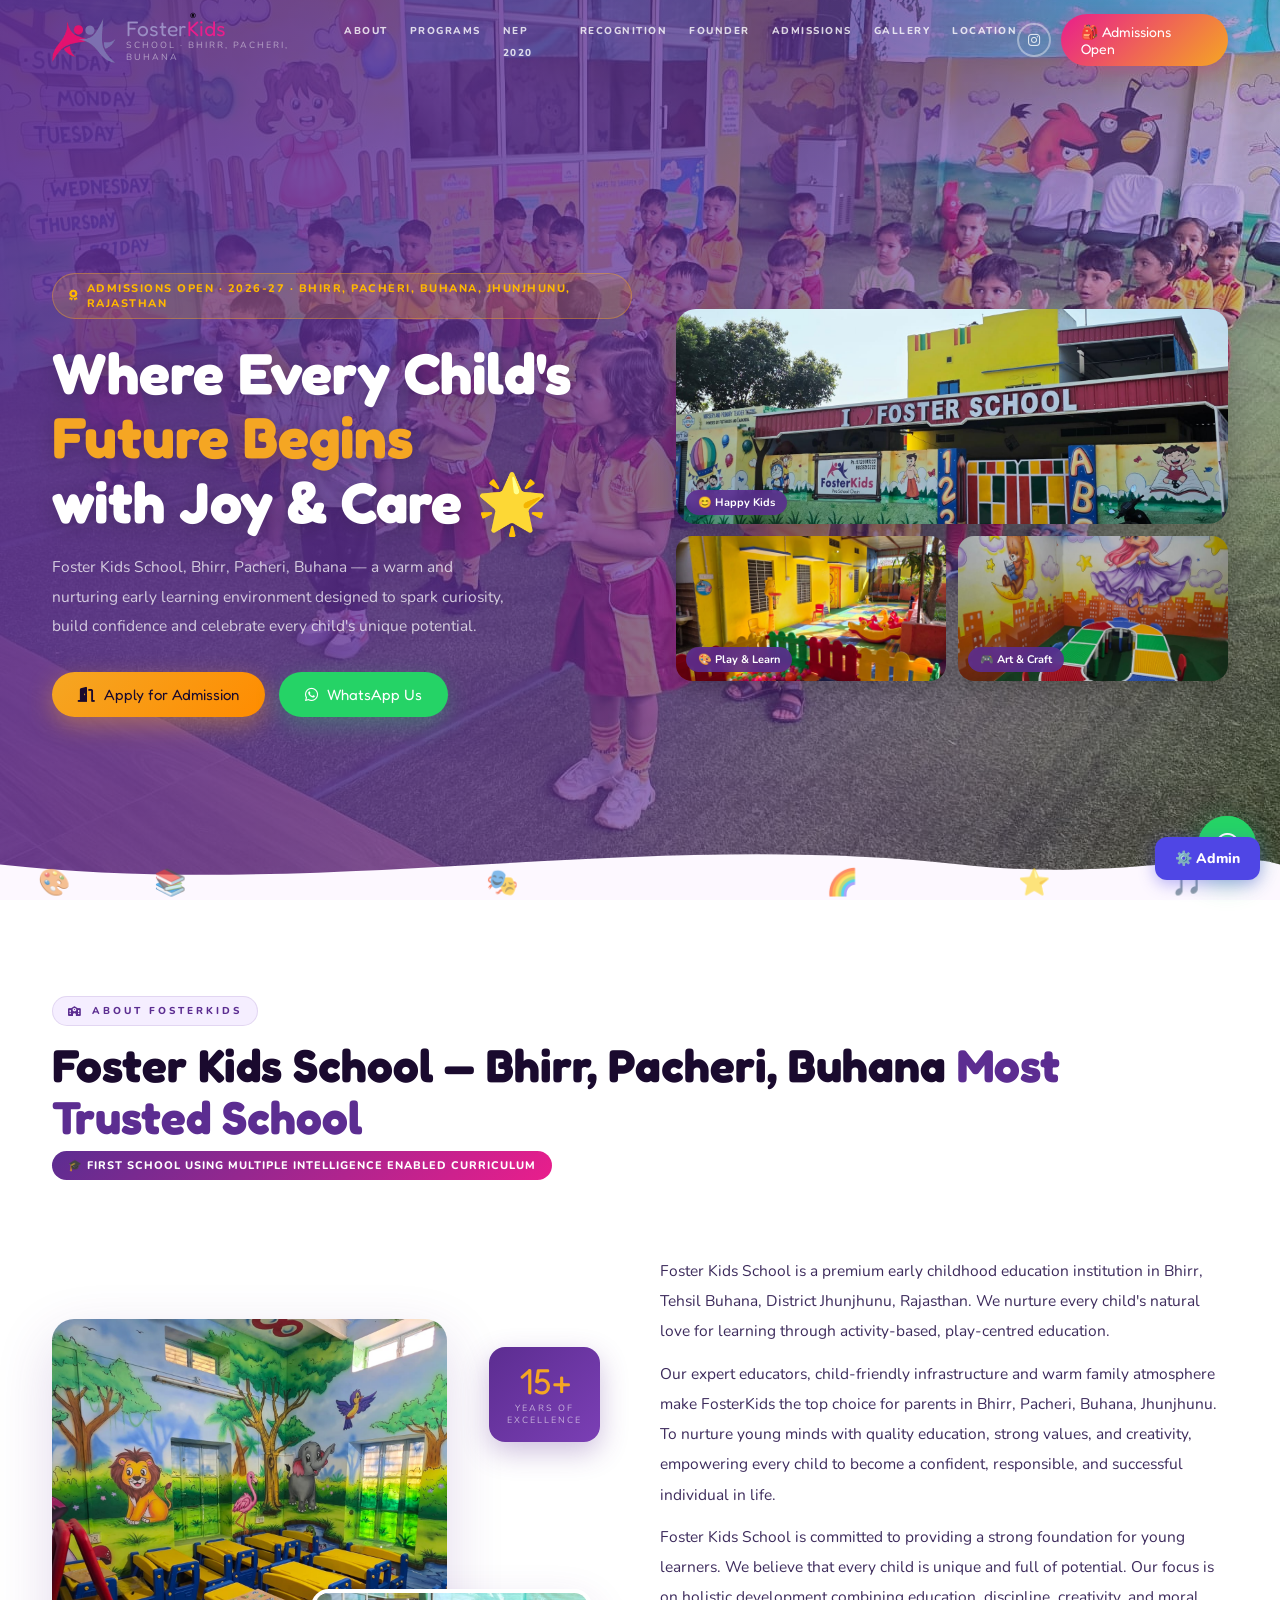
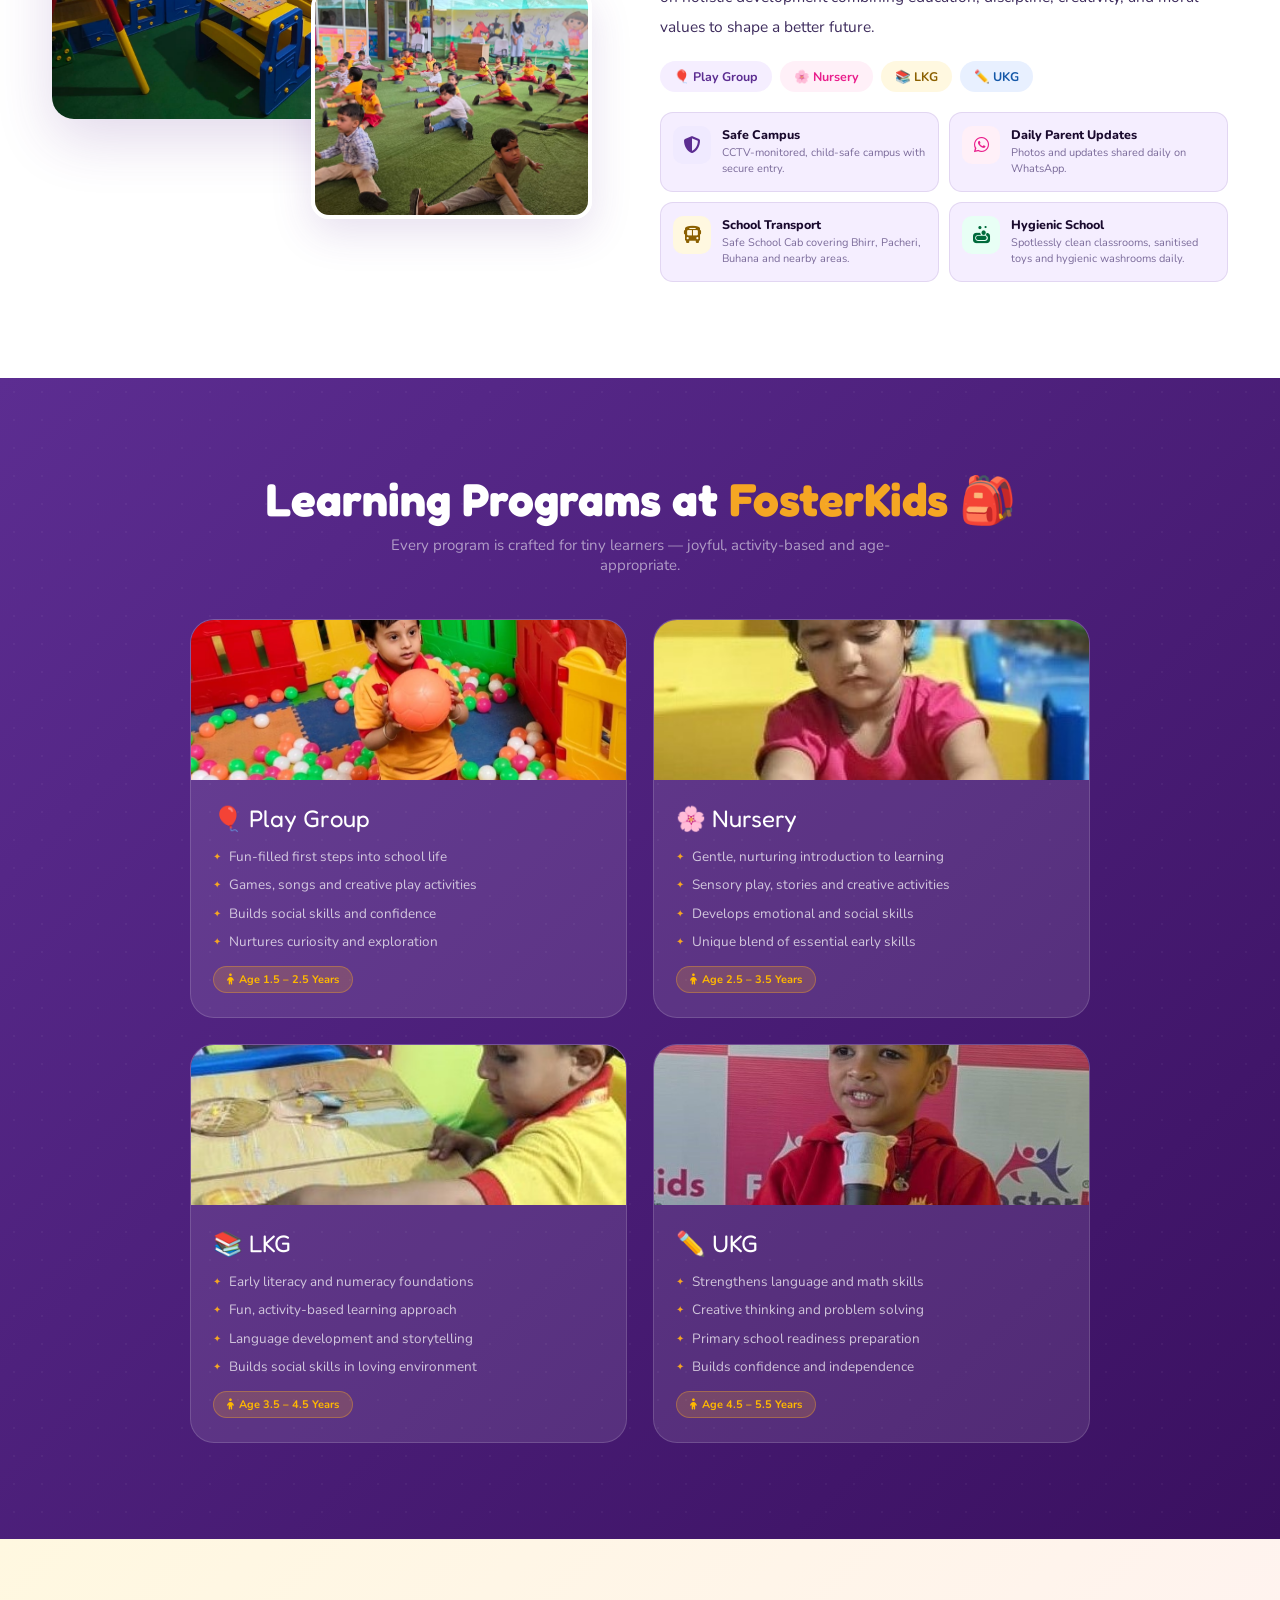
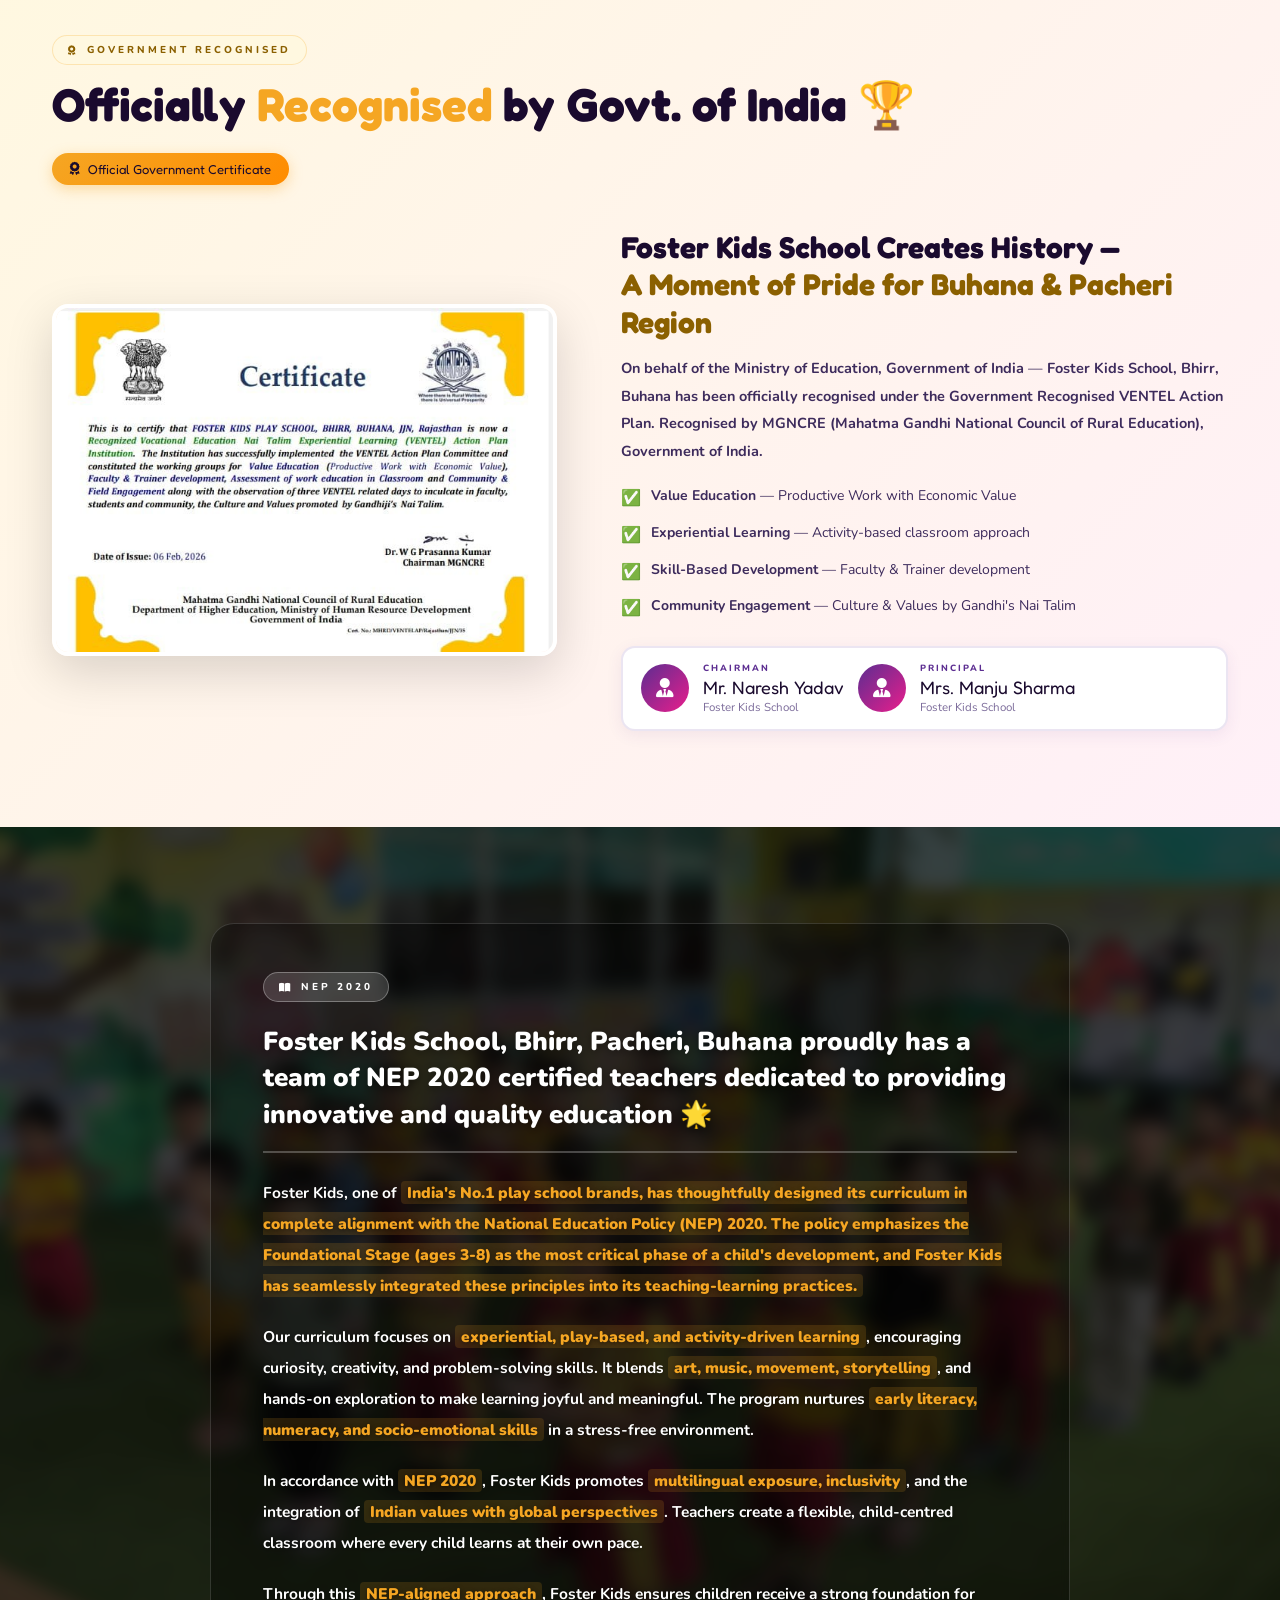
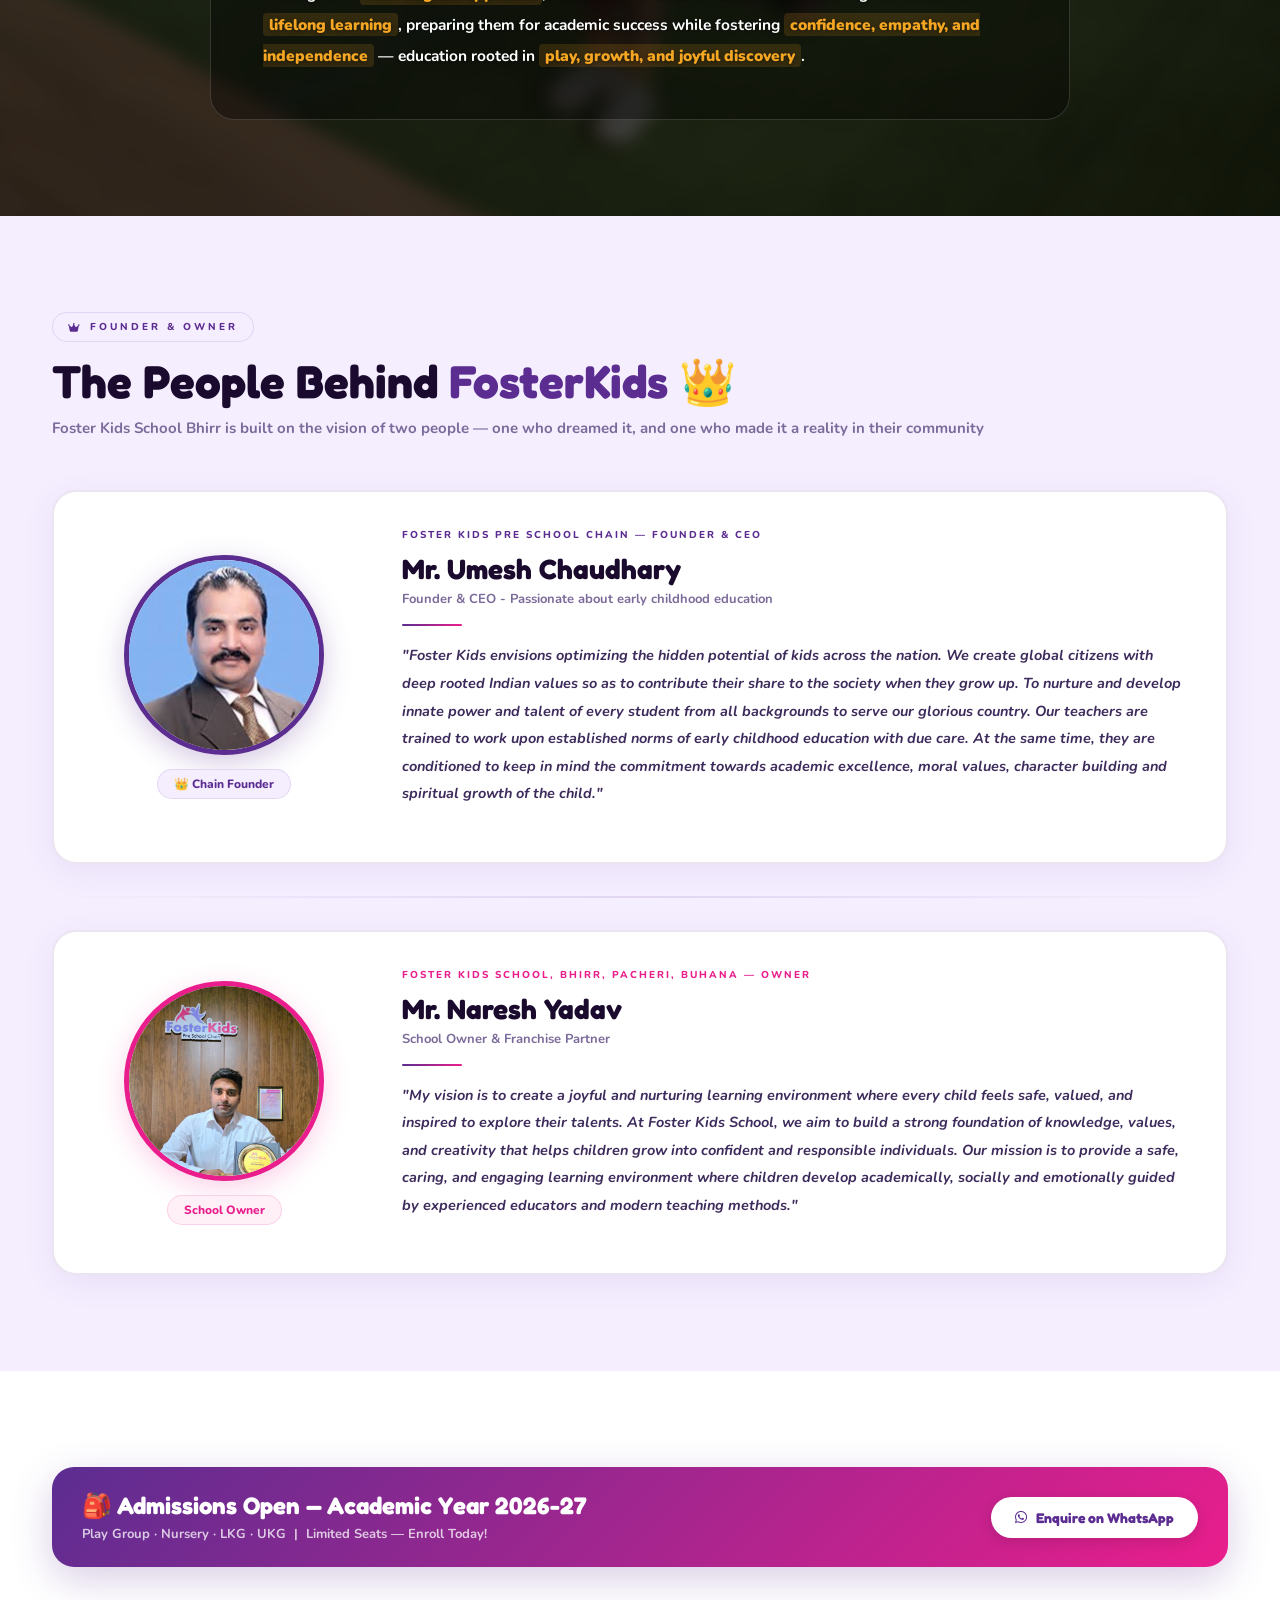
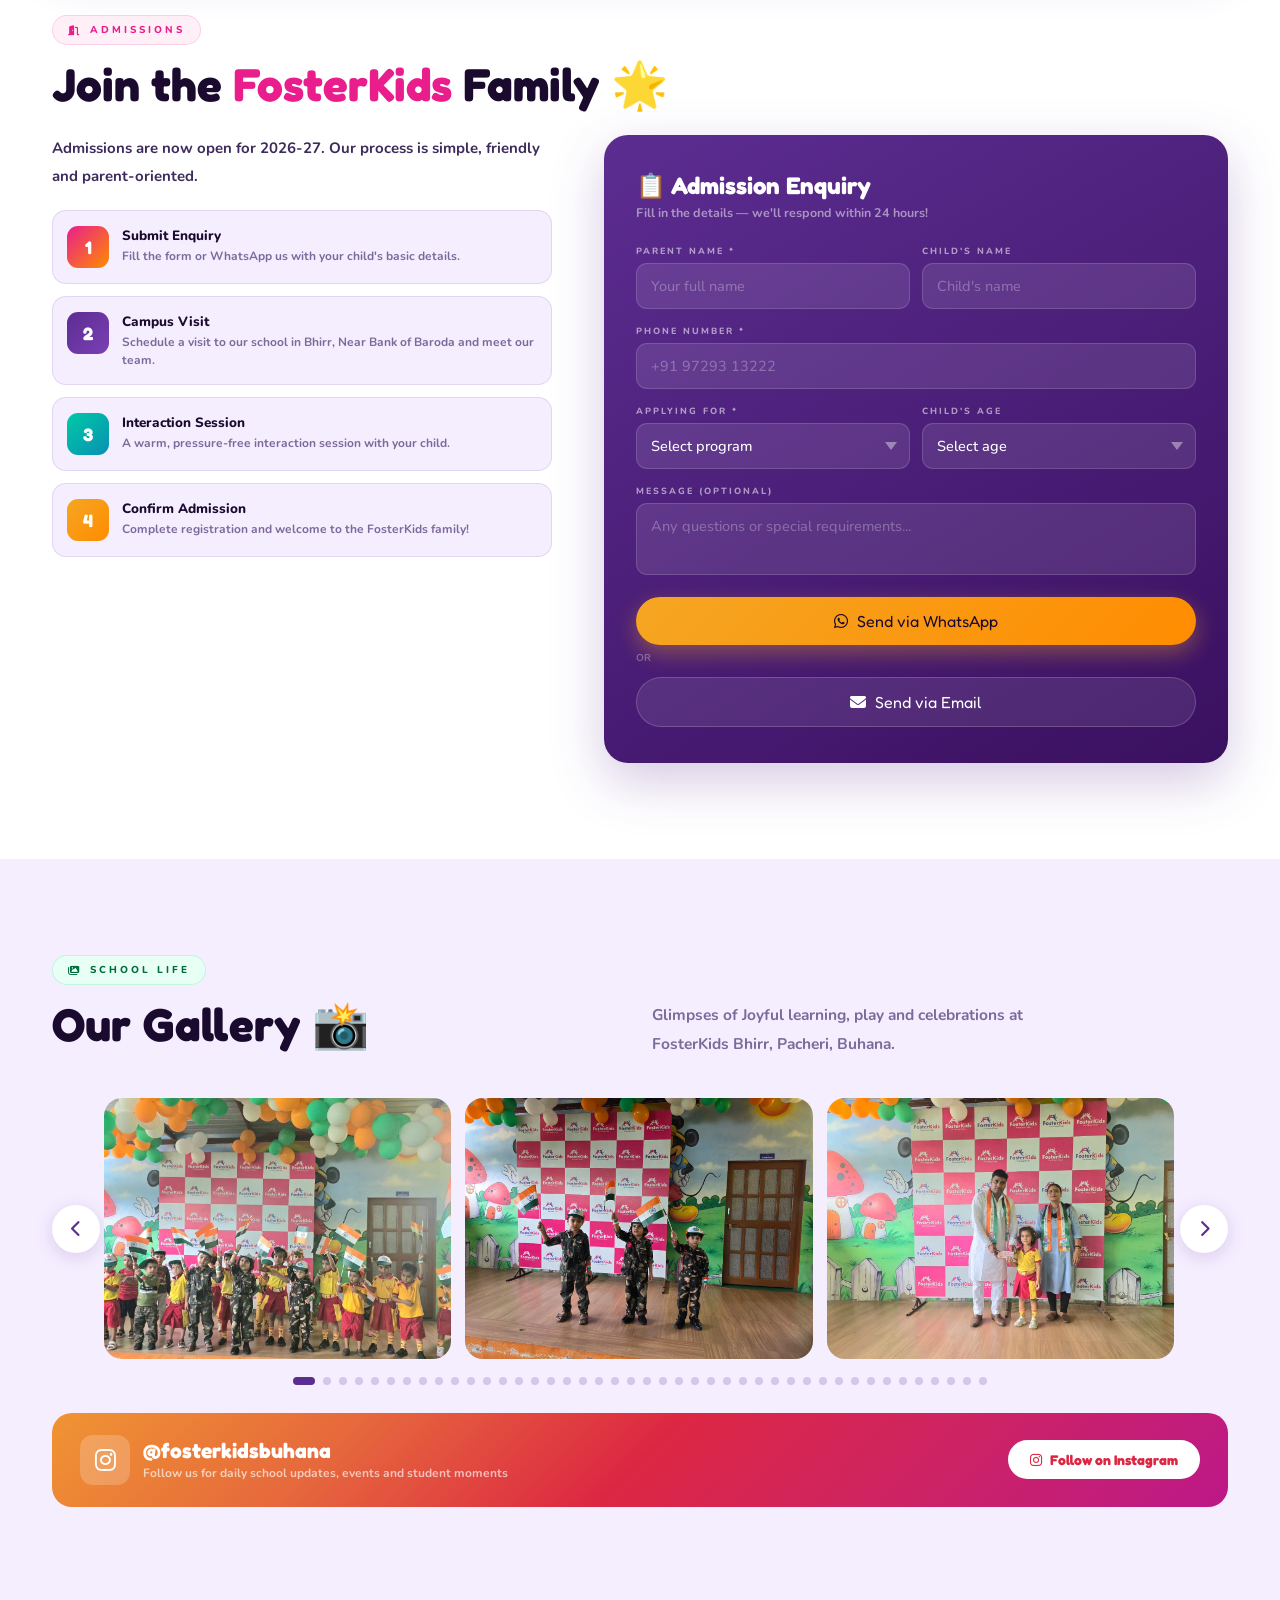
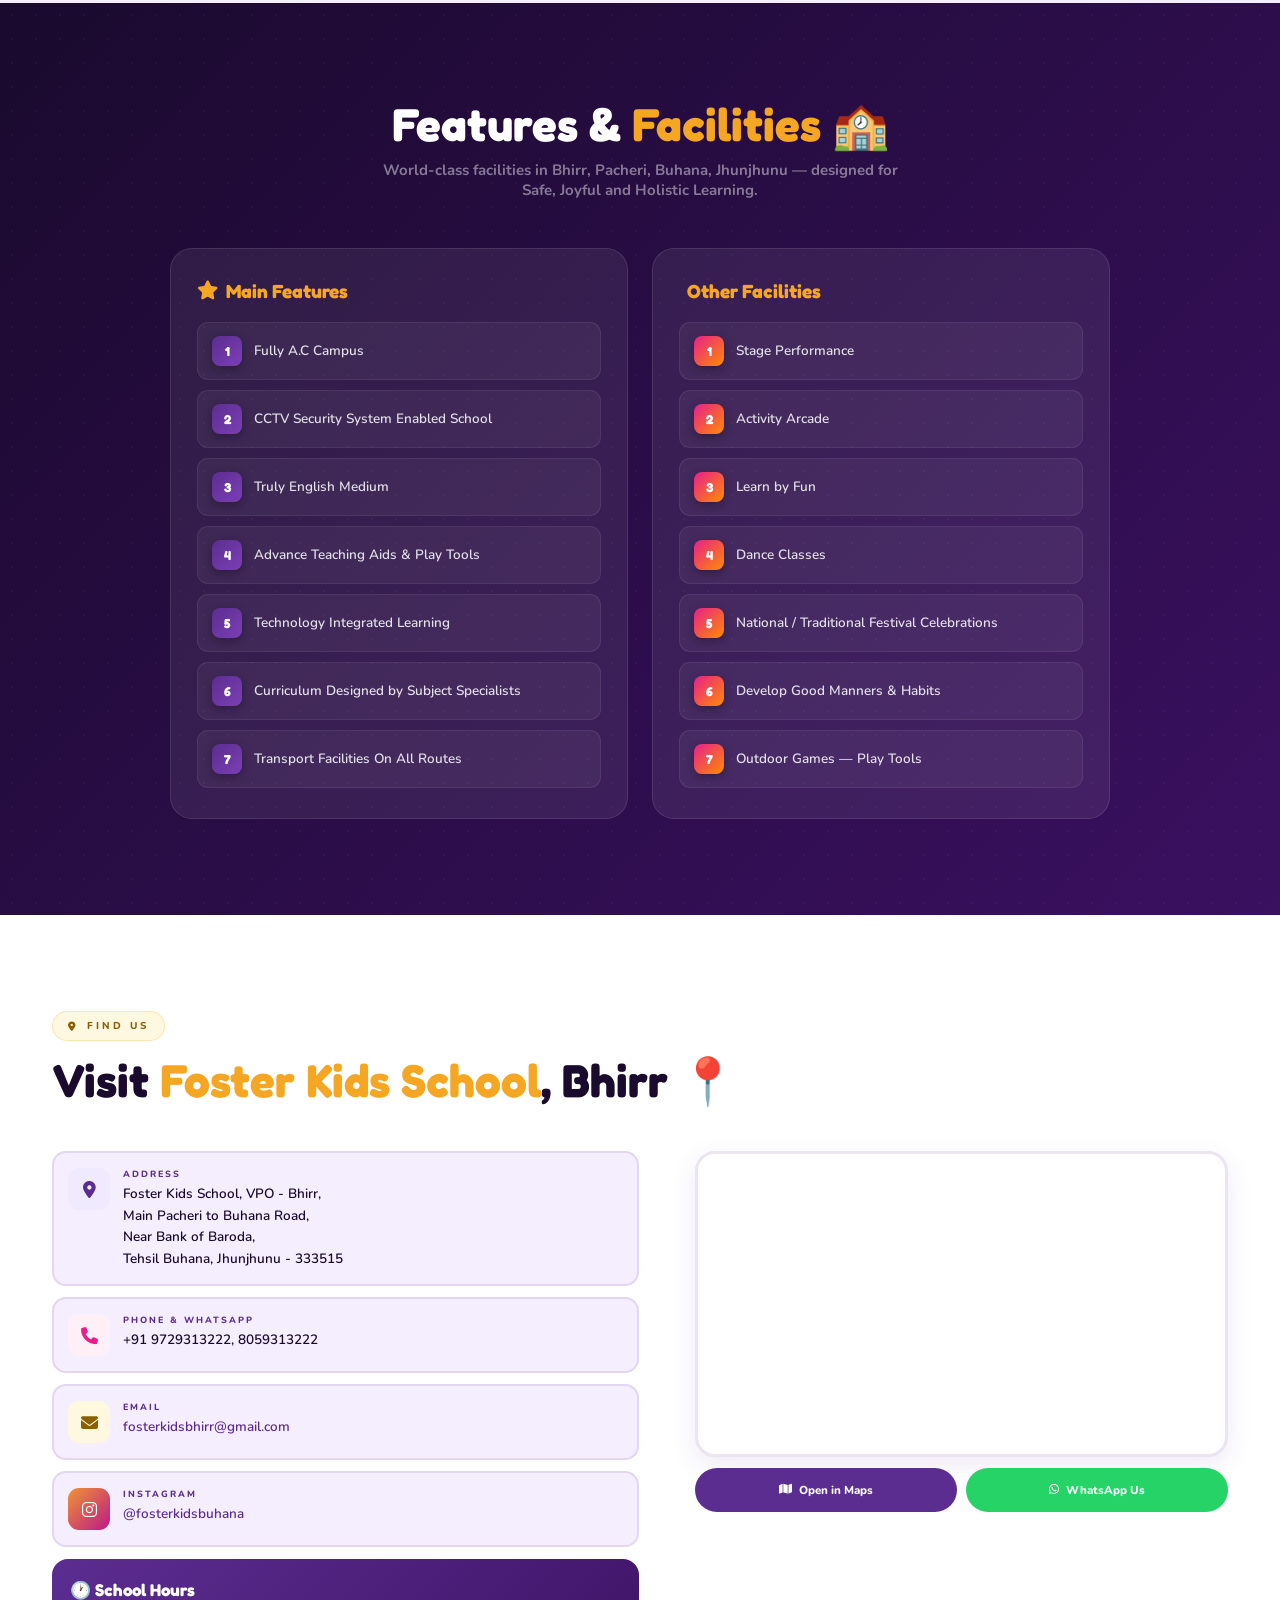
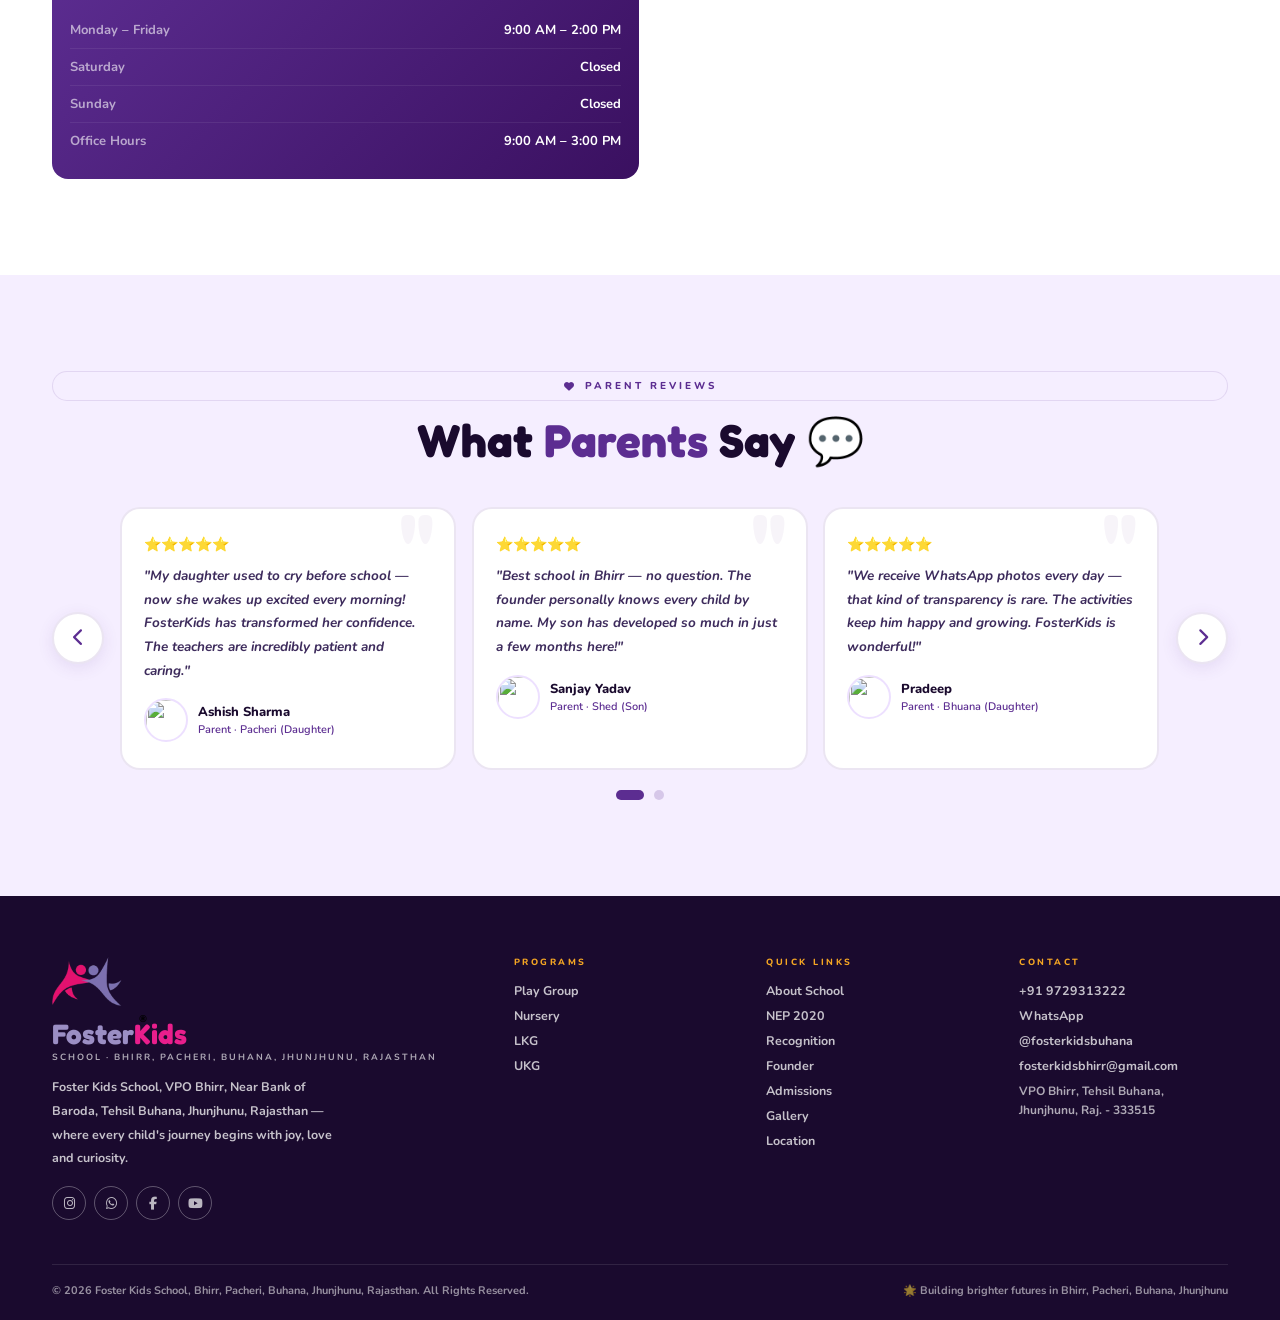
==== commit 85e8d2dd: "Update index.html" ====
--- a/fosters/index.html
+++ b/fosters/index.html
@@ -494,6 +494,24 @@
   </div>
   <div class="ft-bot"><span>&copy; 2026 Foster Kids School, Bhirr, Pacheri, Buhana, Jhunjhunu, Rajasthan. All Rights Reserved.</span><span>&#127775; Building brighter futures in Bhirr, Pacheri, Buhana, Jhunjhunu</span></div>
 </footer>
+  <!-- Admin Button -->
+    <a href="admin-gallery.html" target="_blank" style="
+      position: fixed;
+      bottom: 20px;
+      right: 20px;
+      background: #4f46e5;
+      color: white;
+      padding: 12px 20px;
+      border-radius: 12px;
+      text-decoration: none;
+      font-weight: 800;
+      font-size: 14px;
+      z-index: 9999;
+      box-shadow: 0 4px 16px rgba(79,70,229,0.4);
+    ">⚙️ Admin</a>
+
+  </body>
+</html>
 <!-- LIGHTBOX -->
 <div id="lightbox">
   <span class="lb-close" onclick="closeLB()"><i class="fa-solid fa-xmark"></i></span>
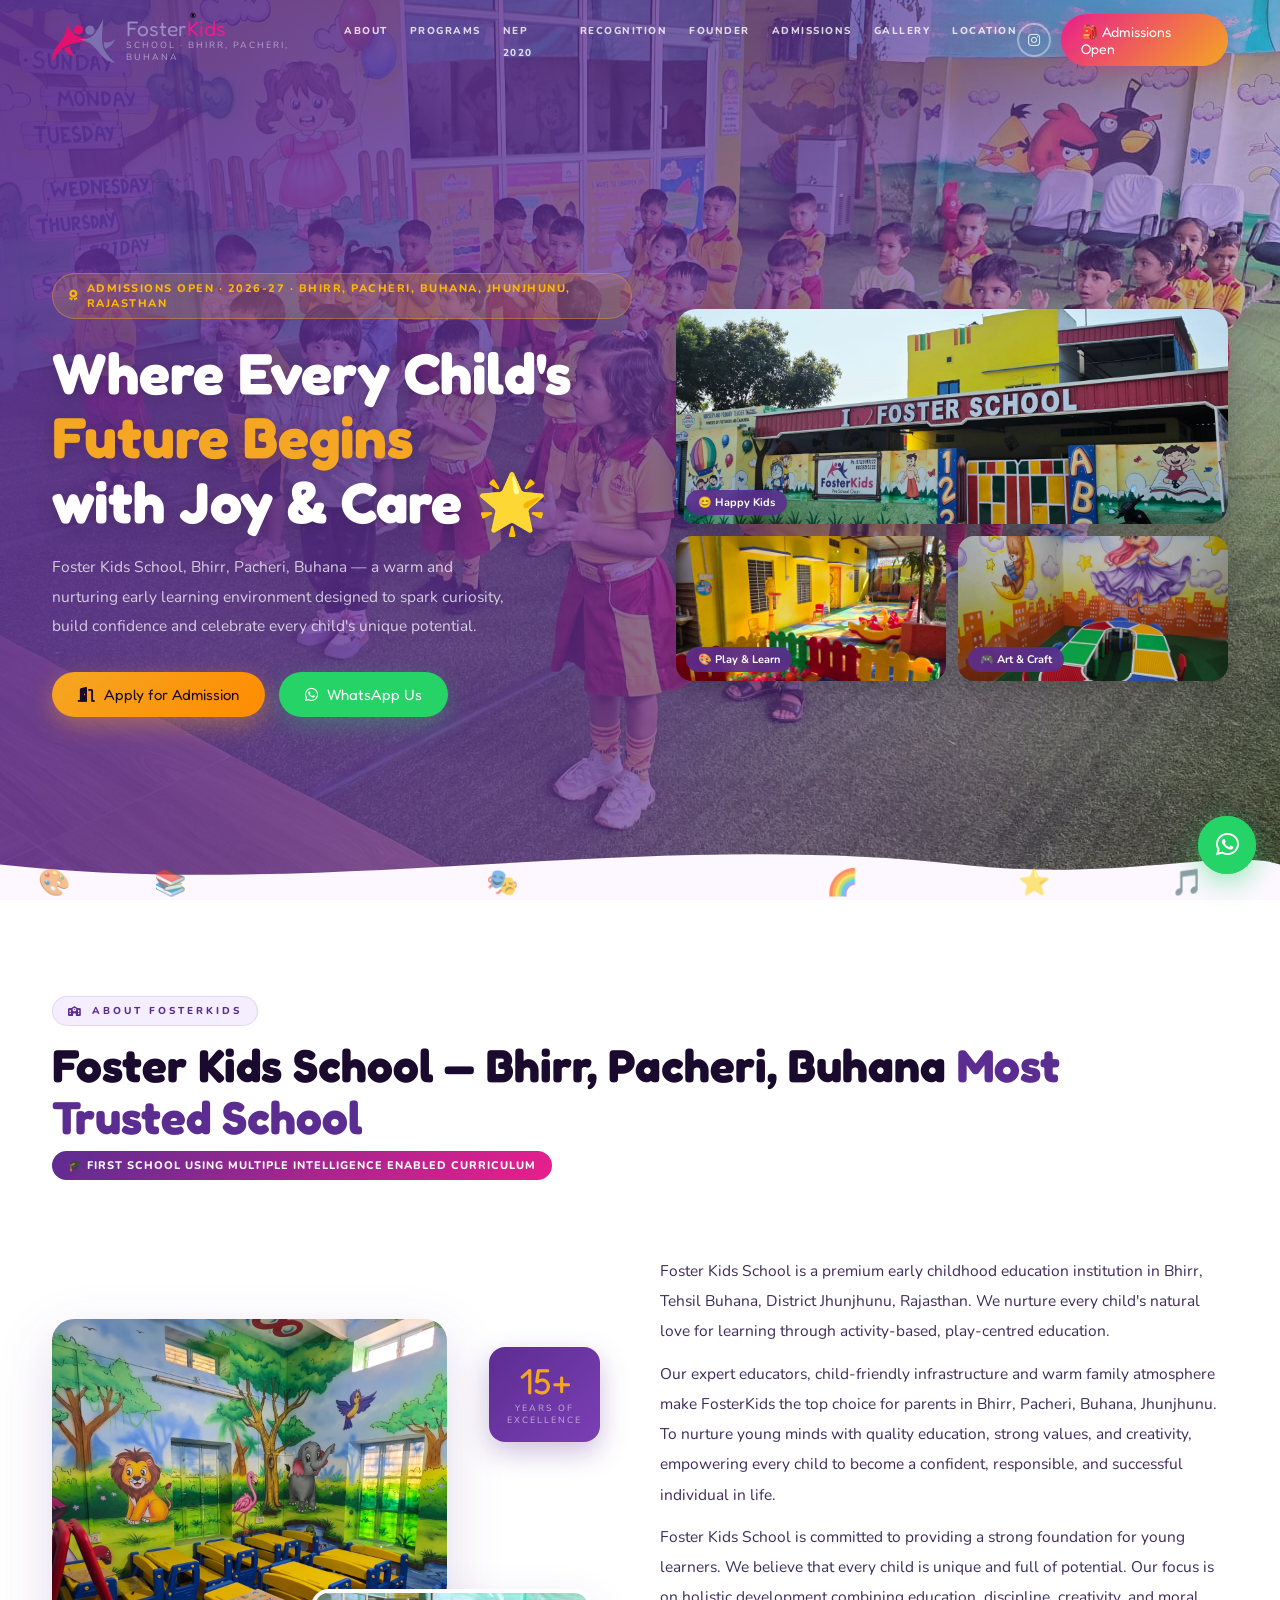
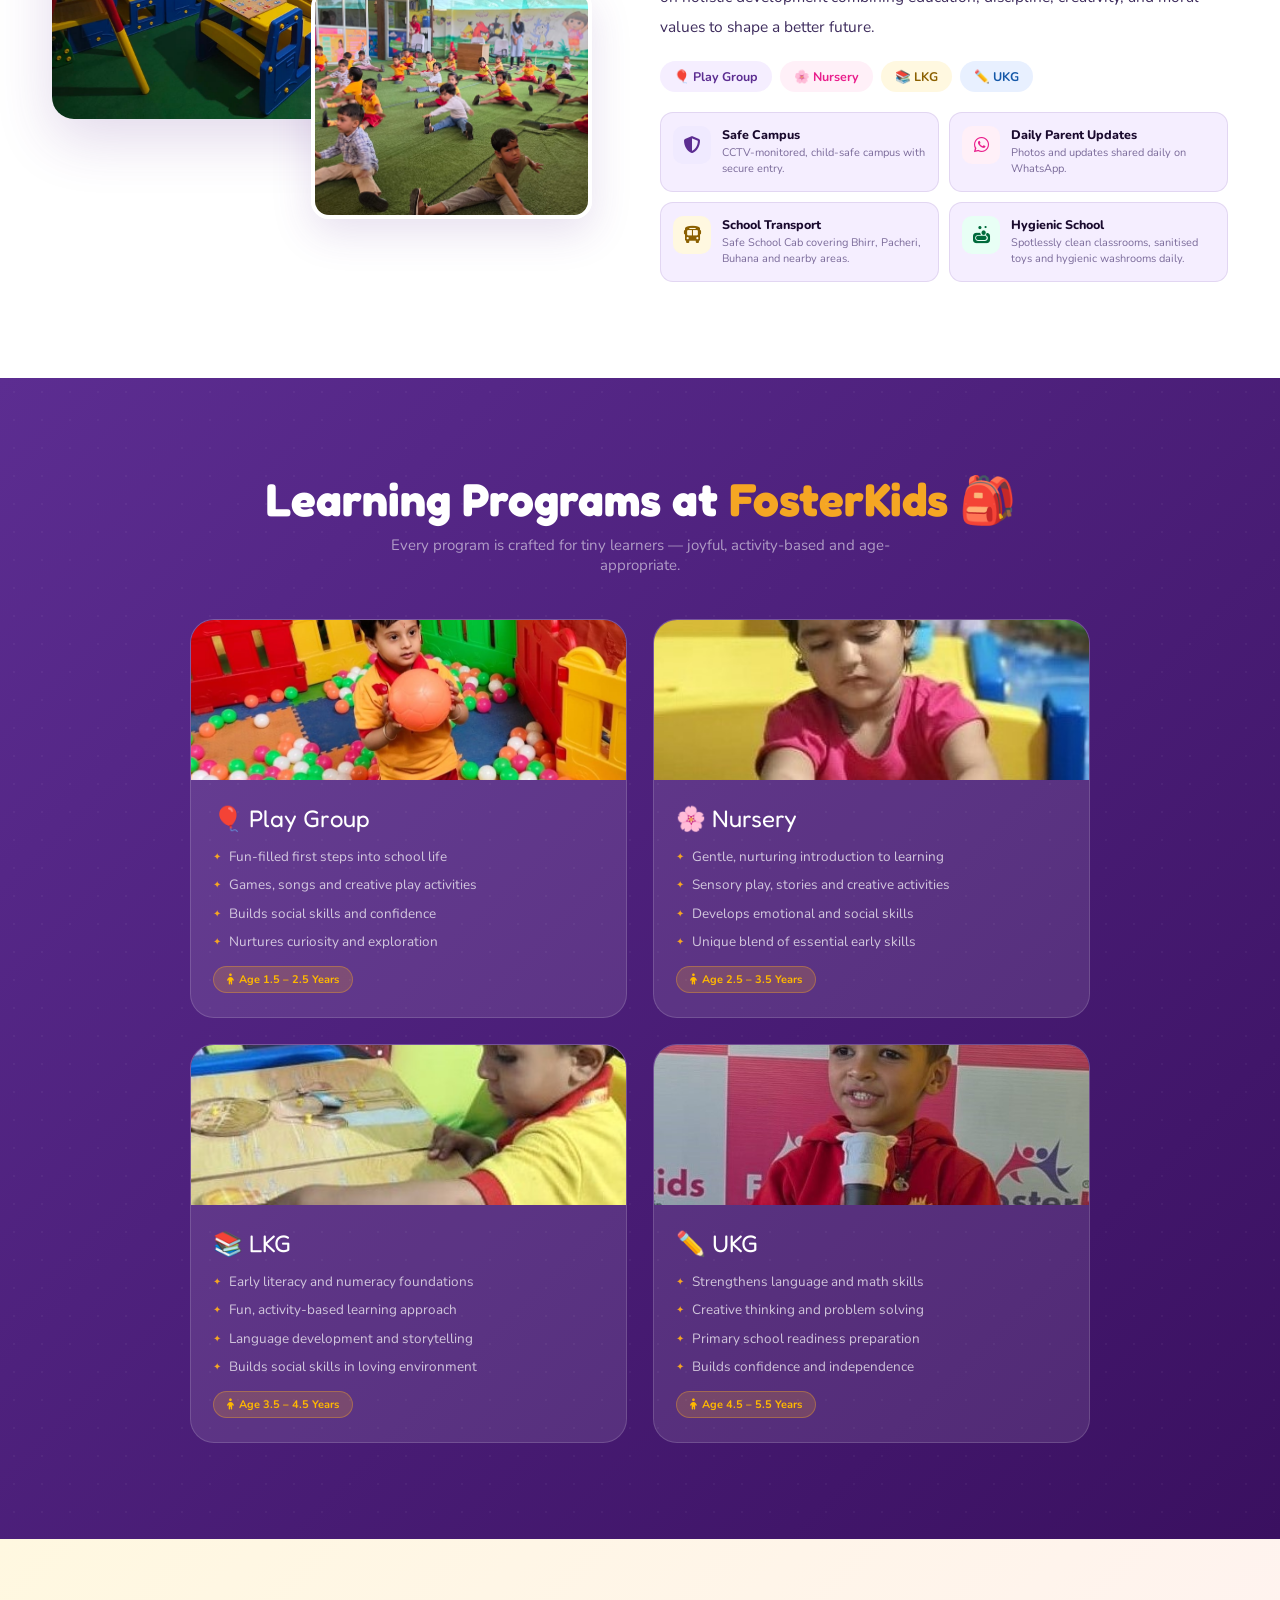
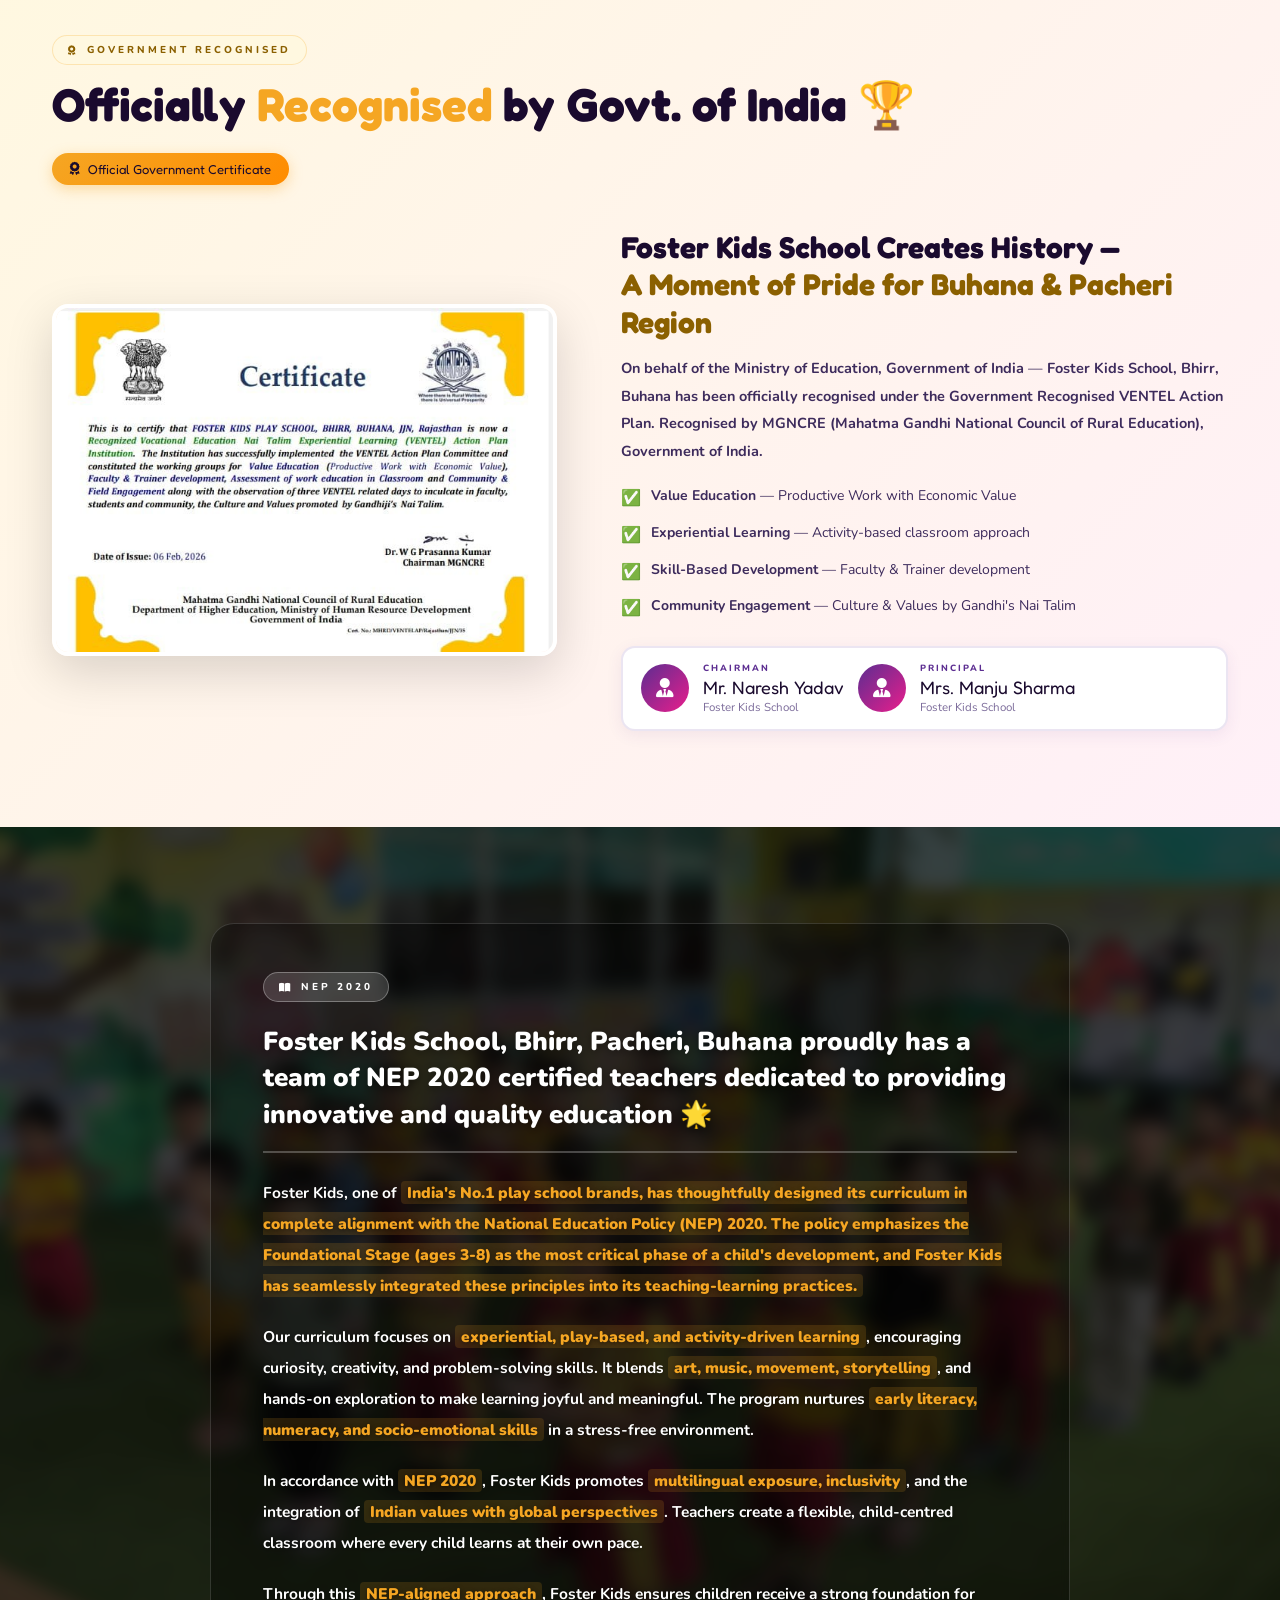
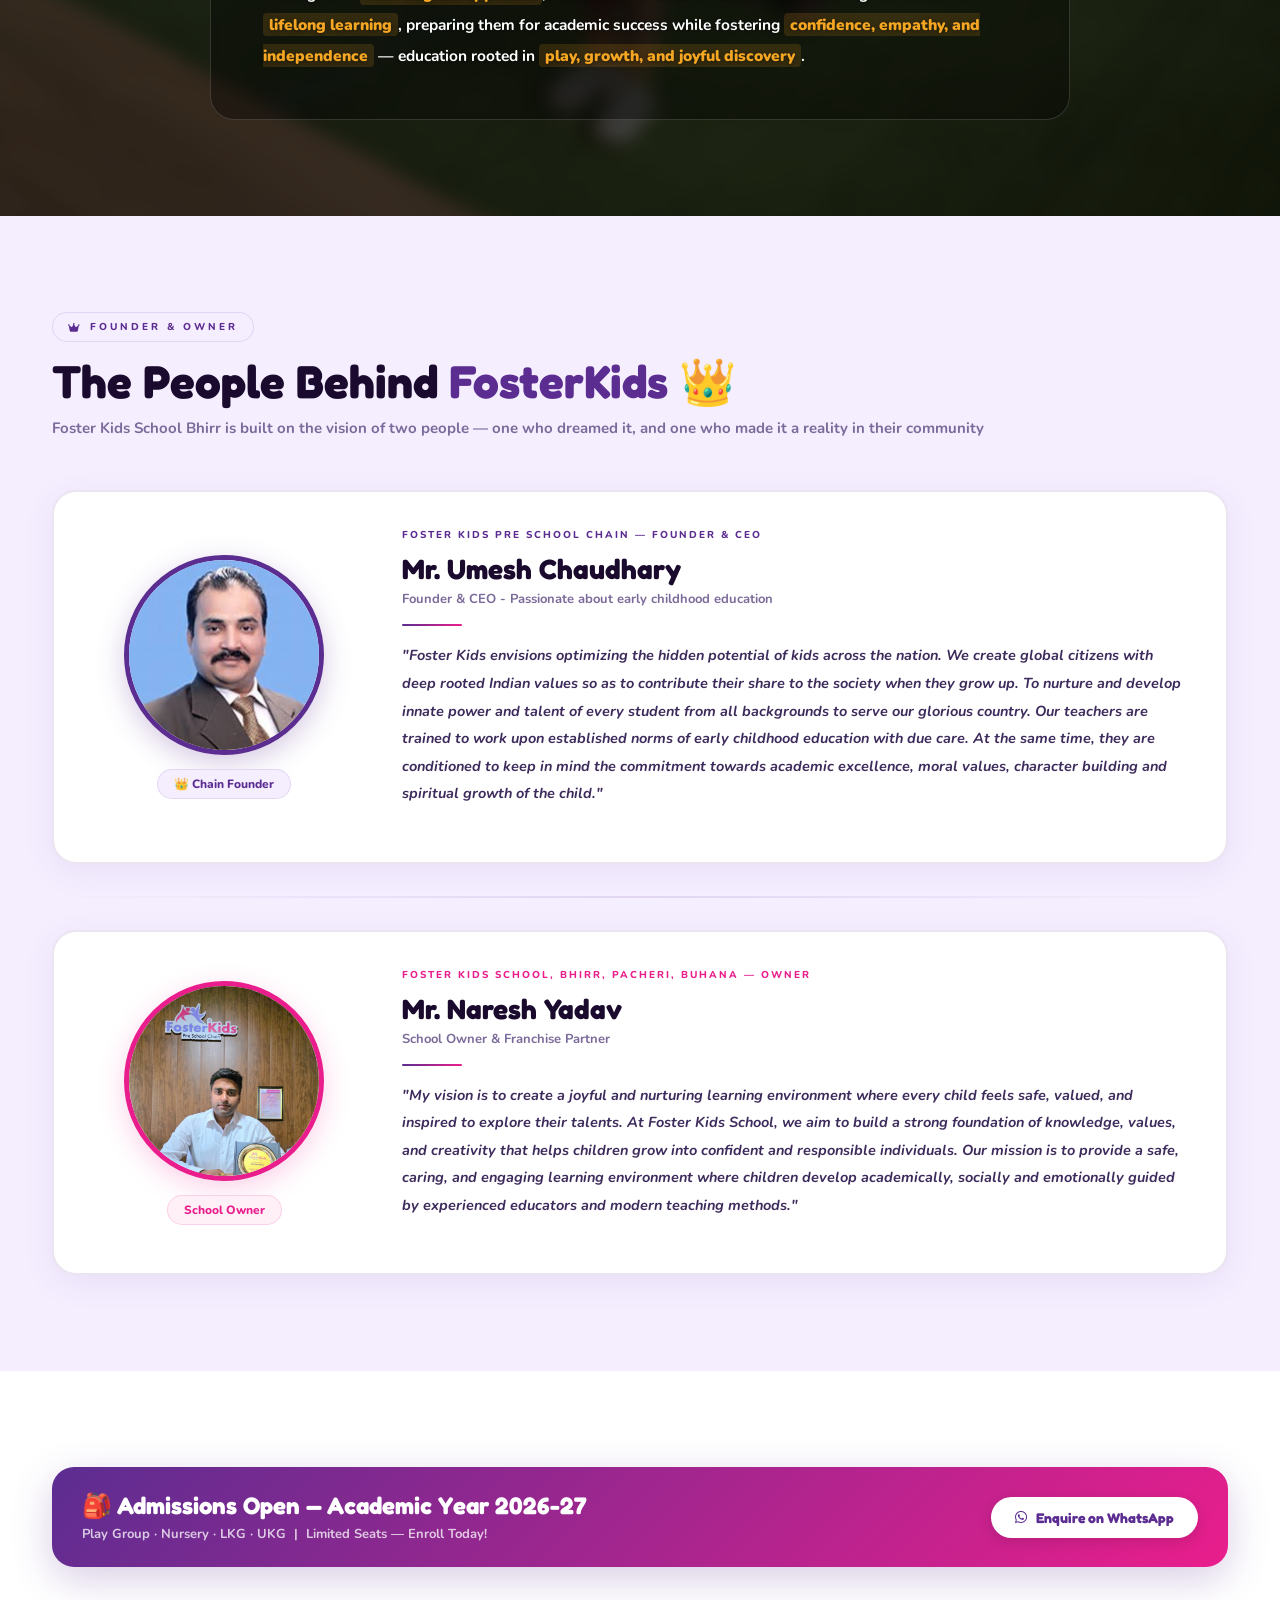
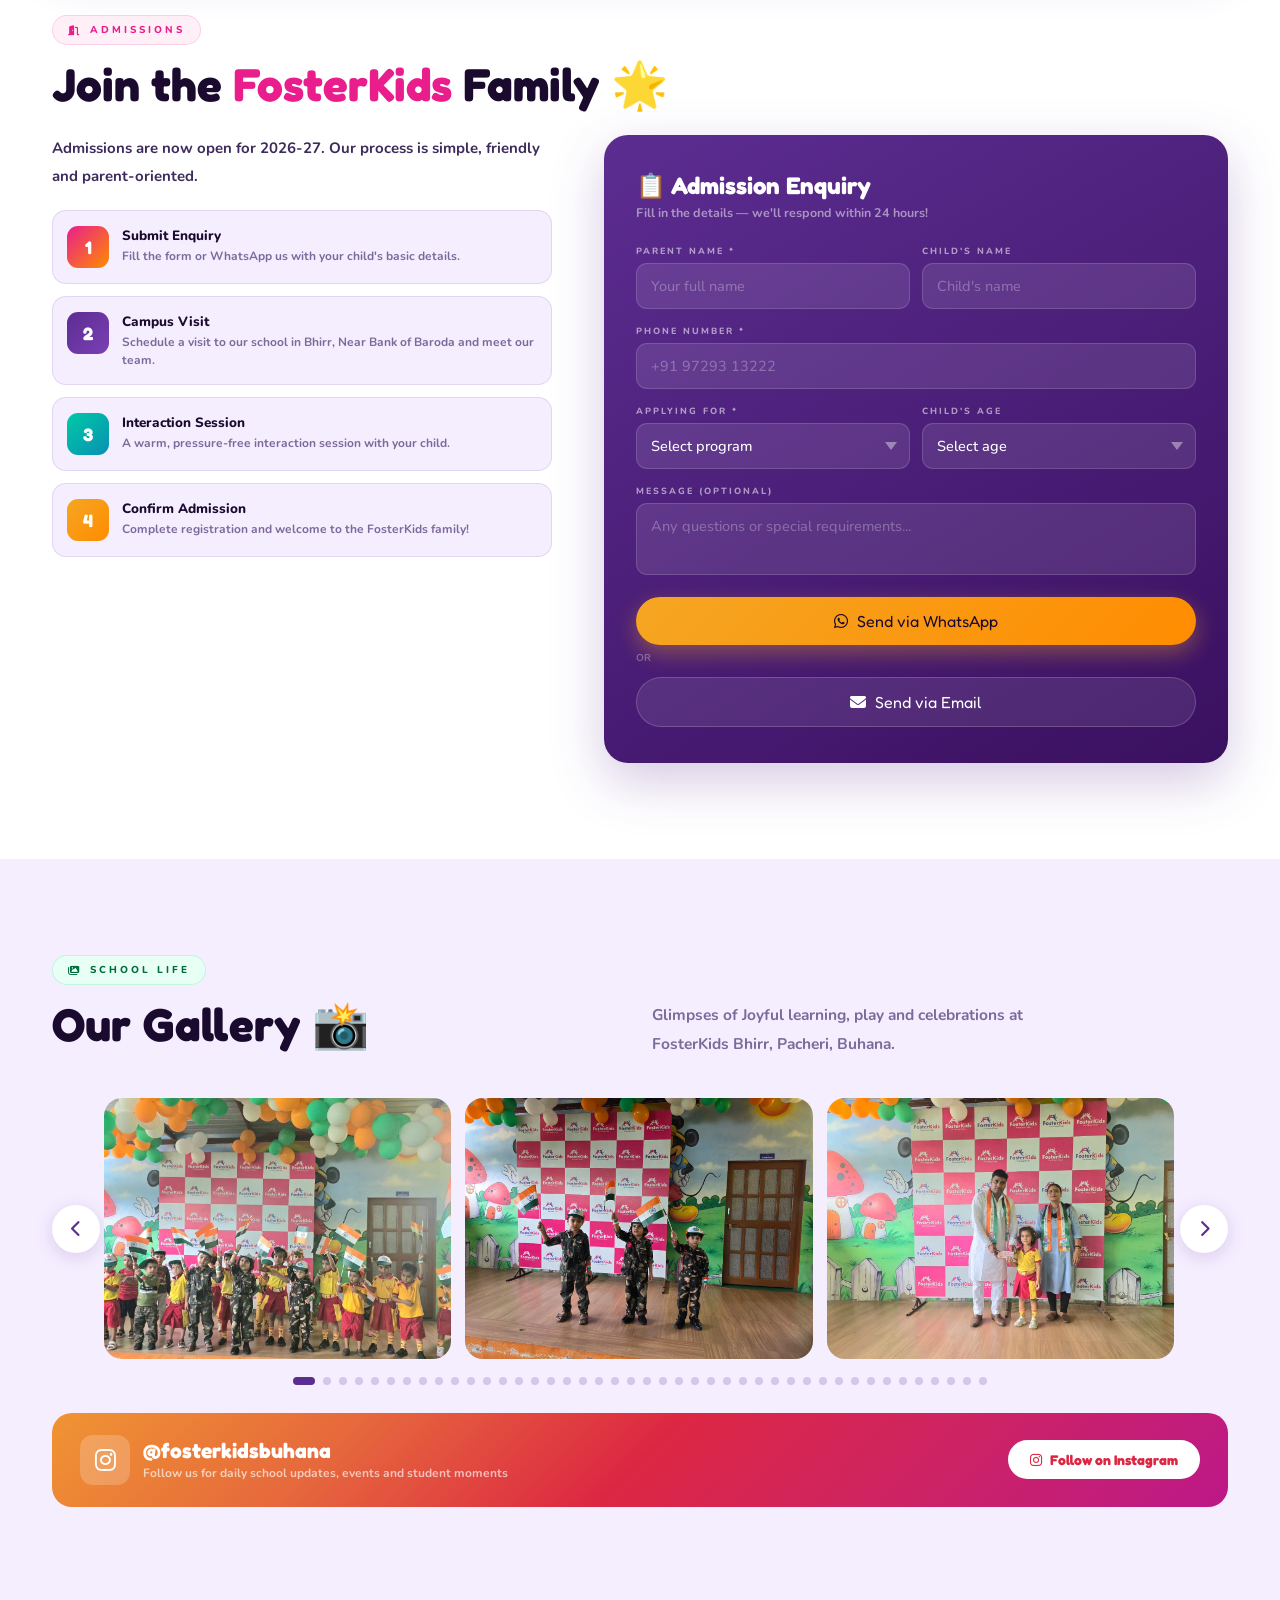
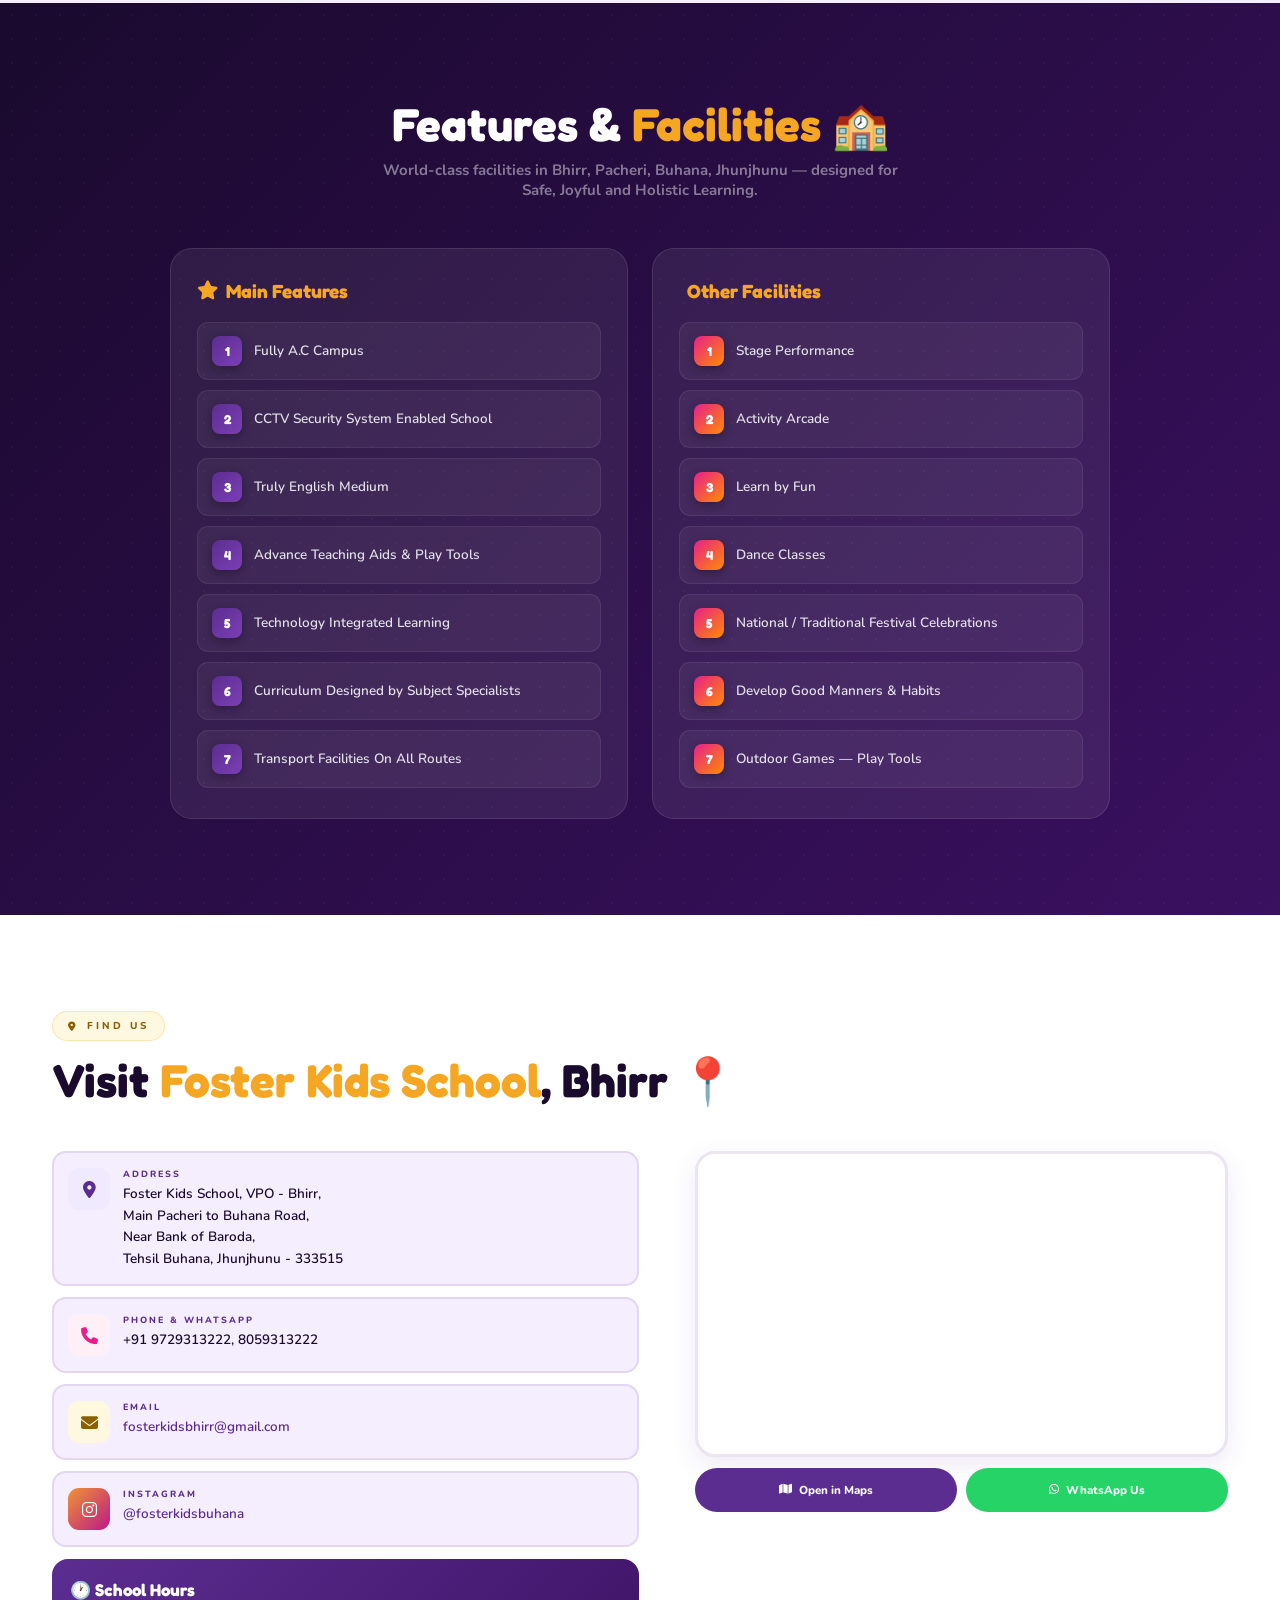
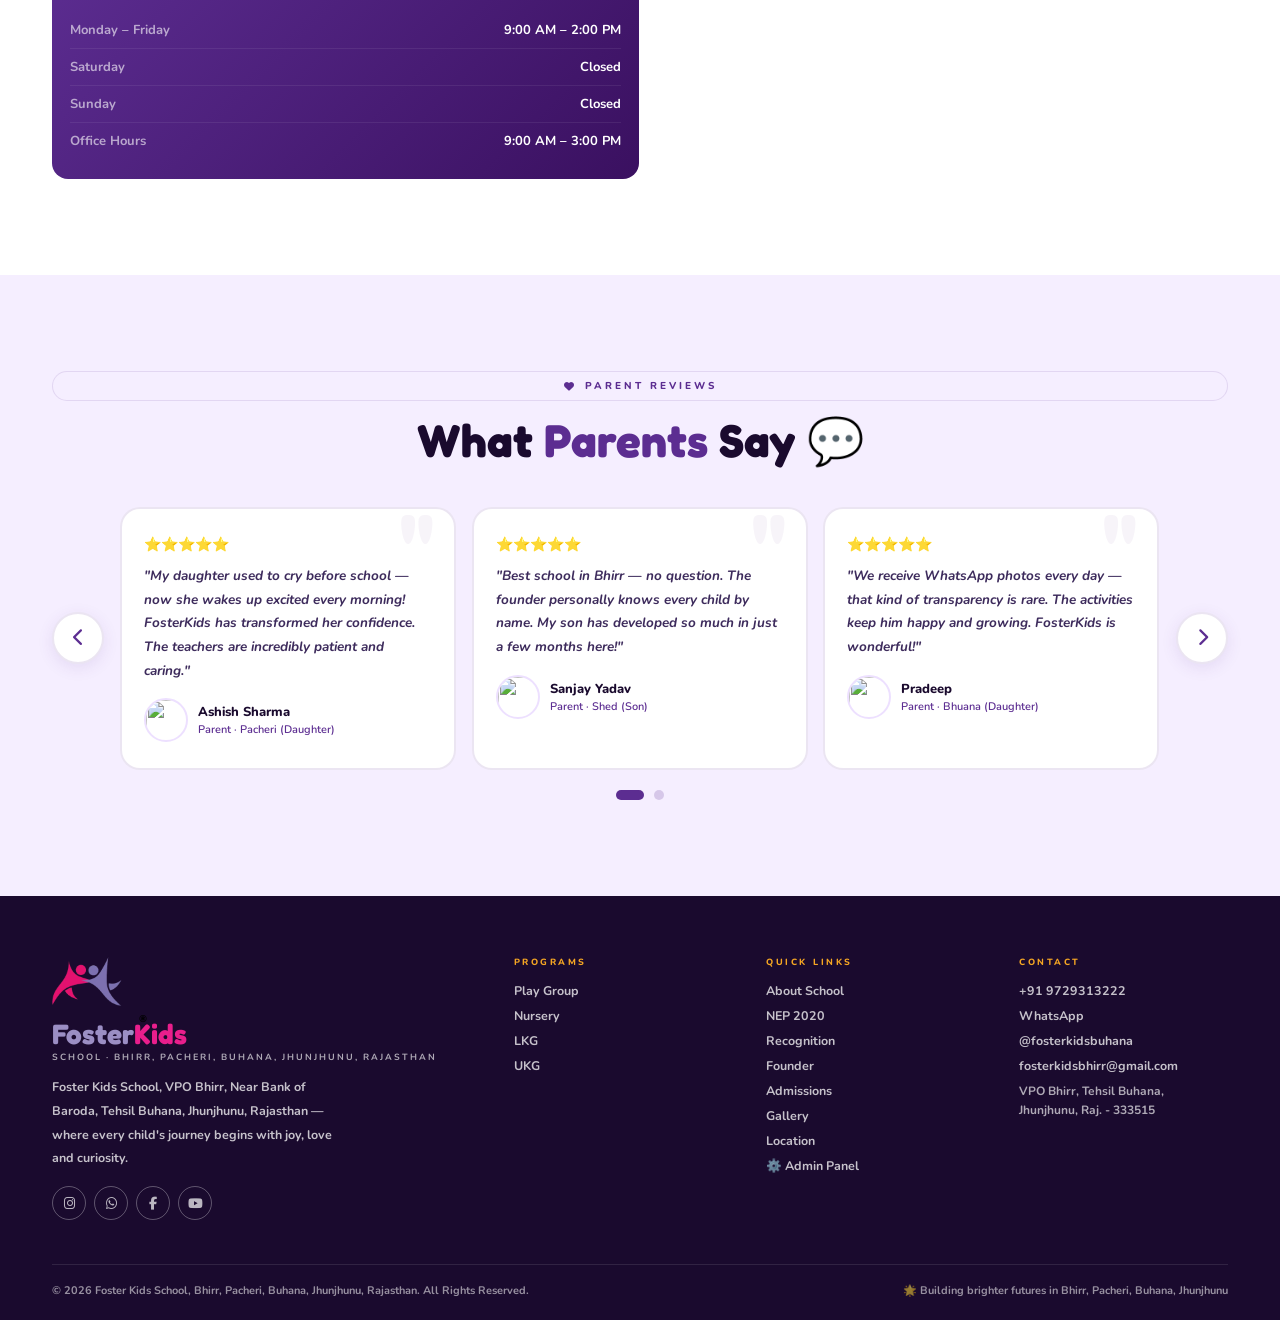
==== commit 2a2b4abf: "Update index.html" ====
--- a/fosters/index.html
+++ b/fosters/index.html
@@ -489,26 +489,12 @@
       </div>
     </div>
     <div class="ft-col"><h4>Programs</h4><a href="#programs">Play Group</a><a href="#programs">Nursery</a><a href="#programs">LKG</a><a href="#programs">UKG</a></div>
-    <div class="ft-col"><h4>Quick Links</h4><a href="#about">About School</a><a href="#nep">NEP 2020</a><a href="#recognition">Recognition</a><a href="#founder">Founder</a><a href="#admissions">Admissions</a><a href="#gallery">Gallery</a><a href="#location">Location</a></div>
+    <div class="ft-col"><h4>Quick Links</h4><a href="#about">About School</a><a href="#nep">NEP 2020</a><a href="#recognition">Recognition</a><a href="#founder">Founder</a><a href="#admissions">Admissions</a><a href="#gallery">Gallery</a><a href="#location">Location</a><a href="admin-gallery.html" target="_blank">⚙️ Admin Panel</a></div>
     <div class="ft-col"><h4>Contact</h4><a href="tel:+919729313222">+91 9729313222</a><a href="https://wa.me/919729313222">WhatsApp</a><a href="https://www.instagram.com/fosterkidsbuhana?igsh=MXd5NngyOW13bnI5Ng==" target="_blank">@fosterkidsbuhana</a><a href="mailto:fosterkidsbhirr@gmail.com">fosterkidsbhirr@gmail.com</a><p>VPO Bhirr, Tehsil Buhana,<br/>Jhunjhunu, Raj. - 333515</p></div>
   </div>
   <div class="ft-bot"><span>&copy; 2026 Foster Kids School, Bhirr, Pacheri, Buhana, Jhunjhunu, Rajasthan. All Rights Reserved.</span><span>&#127775; Building brighter futures in Bhirr, Pacheri, Buhana, Jhunjhunu</span></div>
 </footer>
-  <!-- Admin Button -->
-    <a href="admin-gallery.html" target="_blank" style="
-      position: fixed;
-      bottom: 20px;
-      right: 20px;
-      background: #4f46e5;
-      color: white;
-      padding: 12px 20px;
-      border-radius: 12px;
-      text-decoration: none;
-      font-weight: 800;
-      font-size: 14px;
-      z-index: 9999;
-      box-shadow: 0 4px 16px rgba(79,70,229,0.4);
-    ">⚙️ Admin</a>
+  
 
   </body>
 </html>
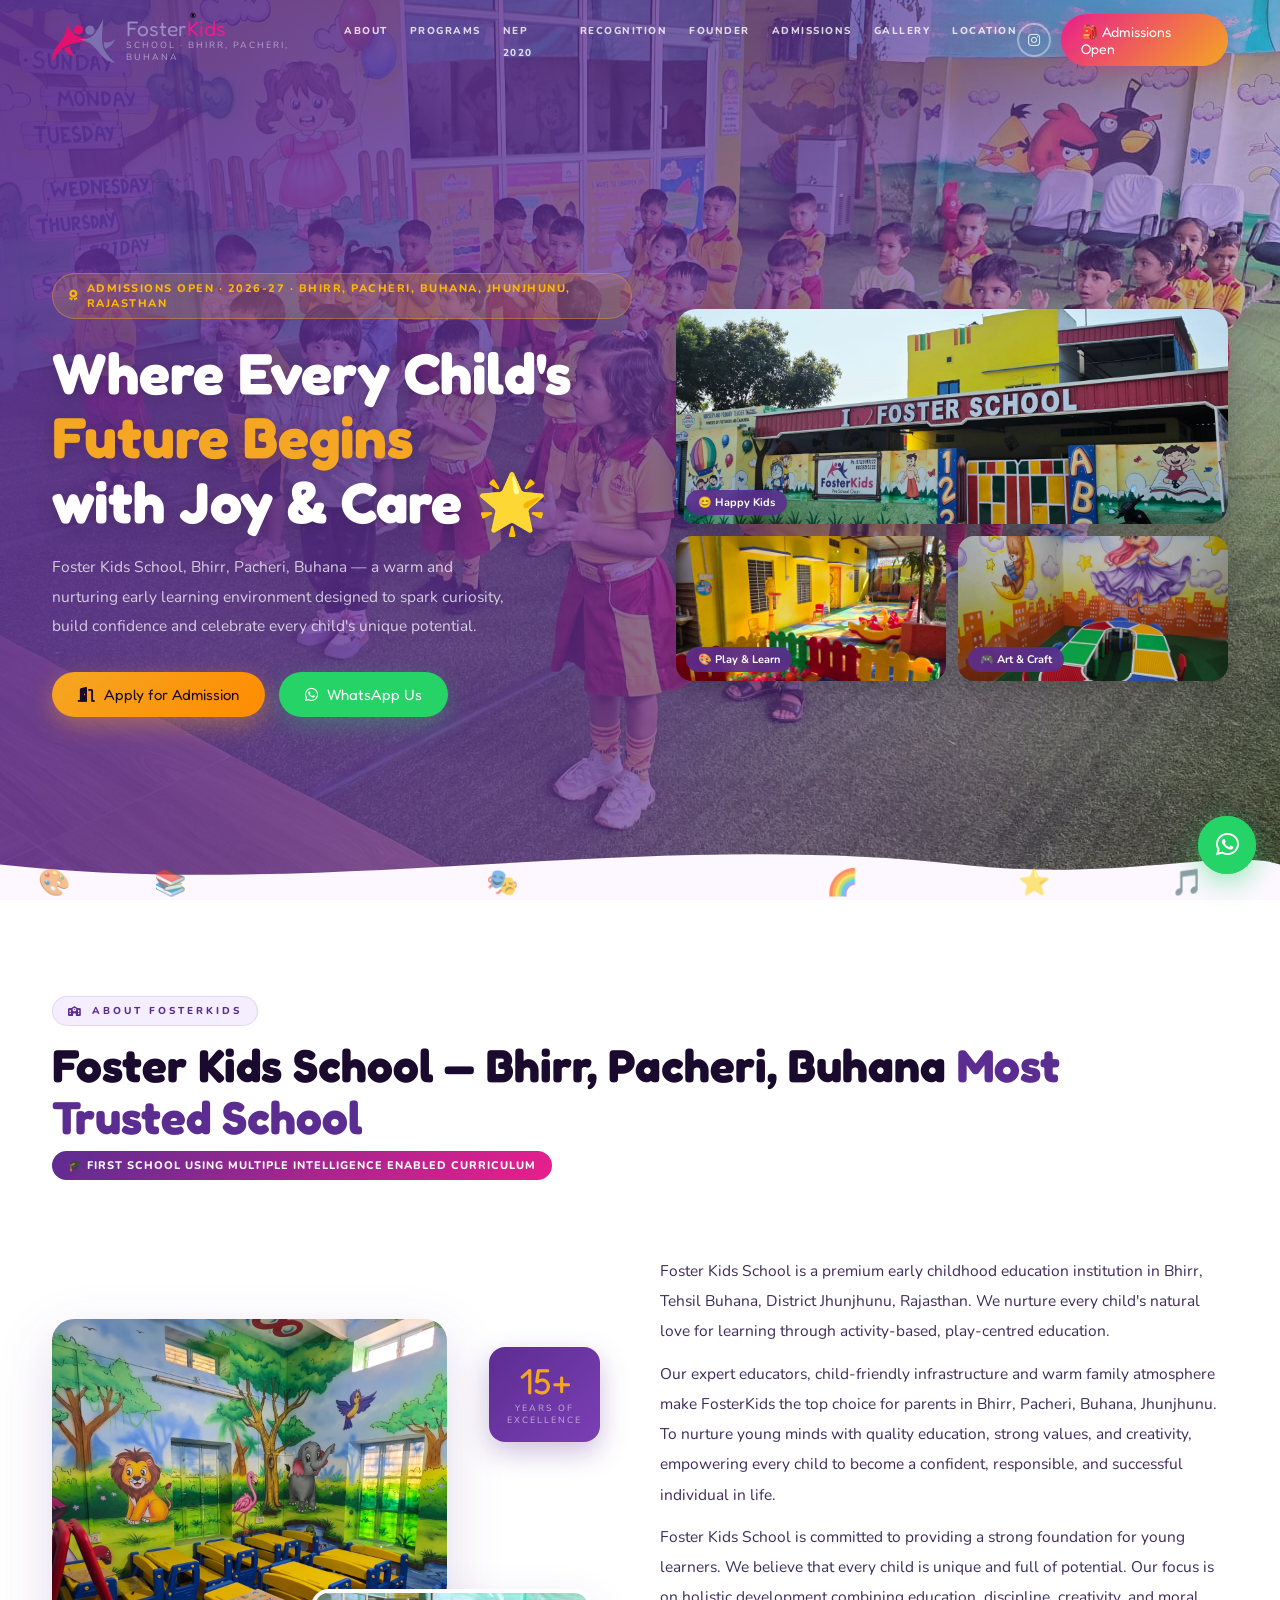
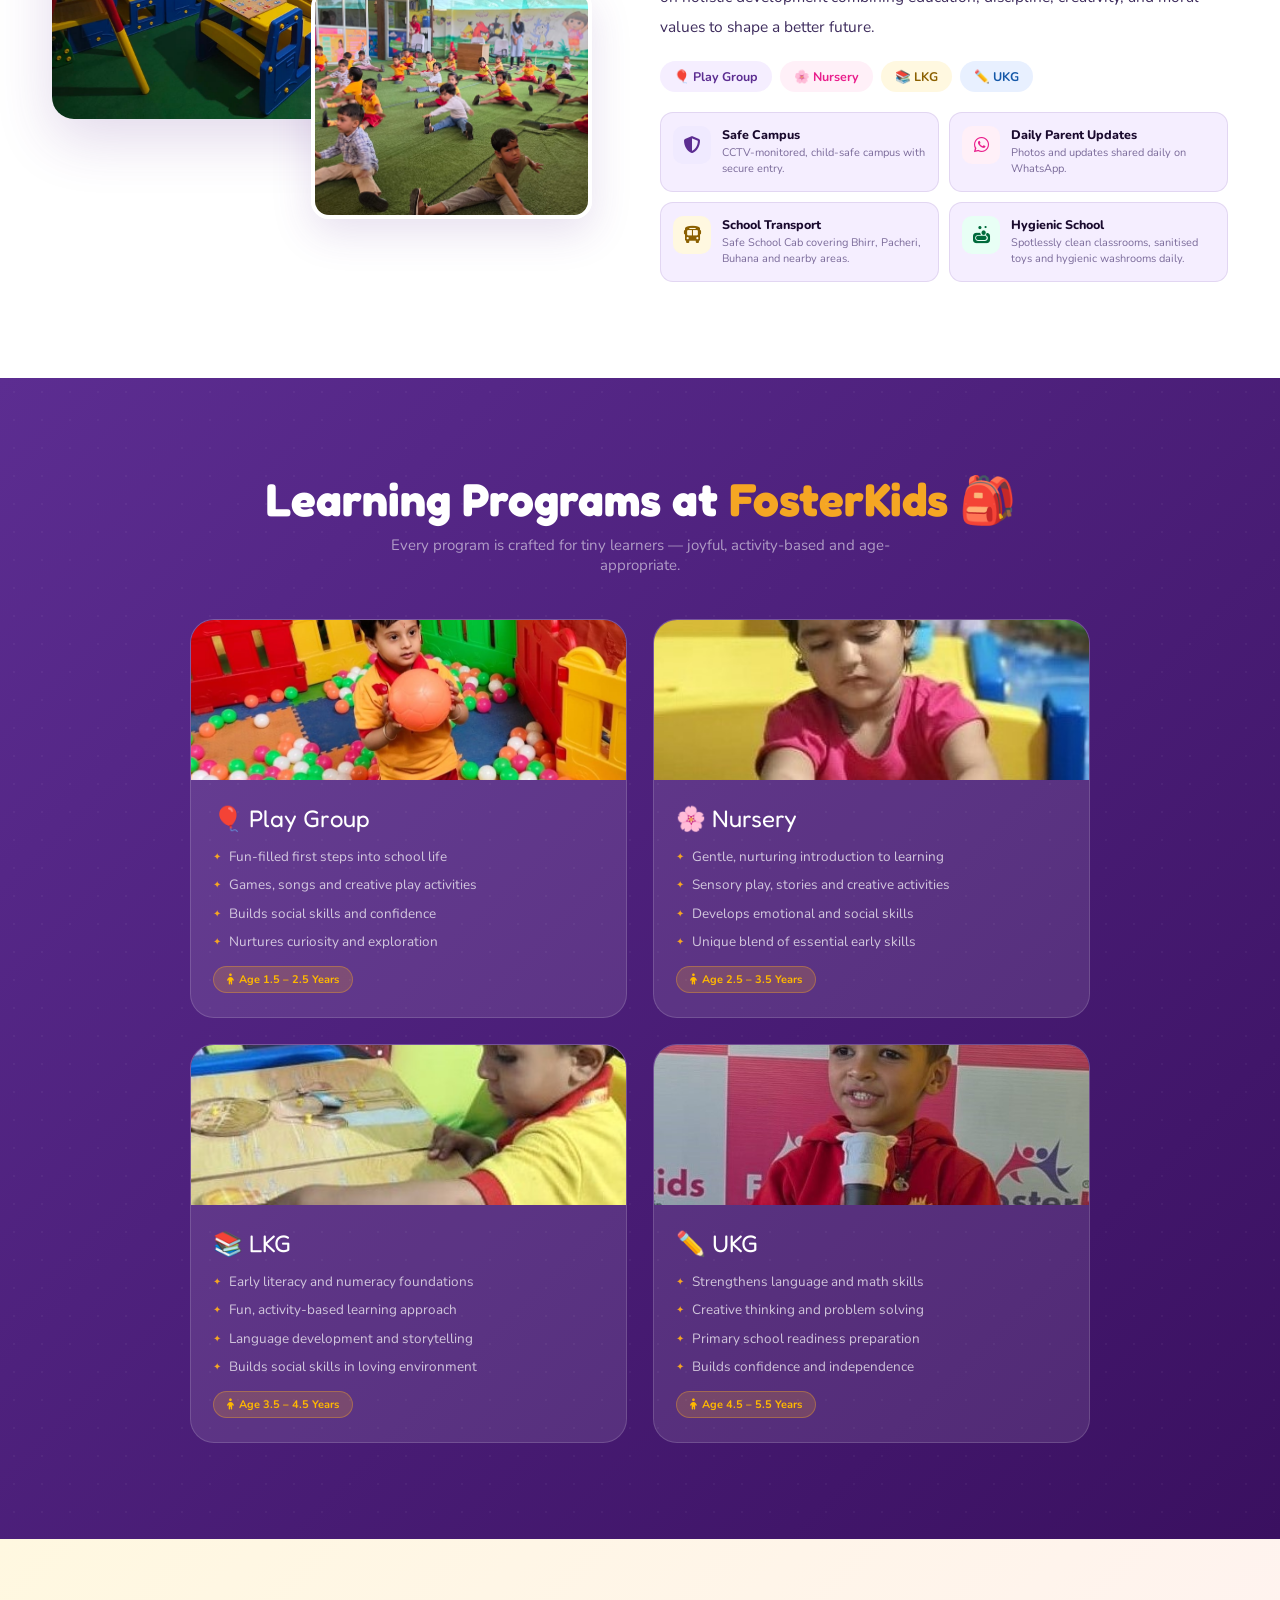
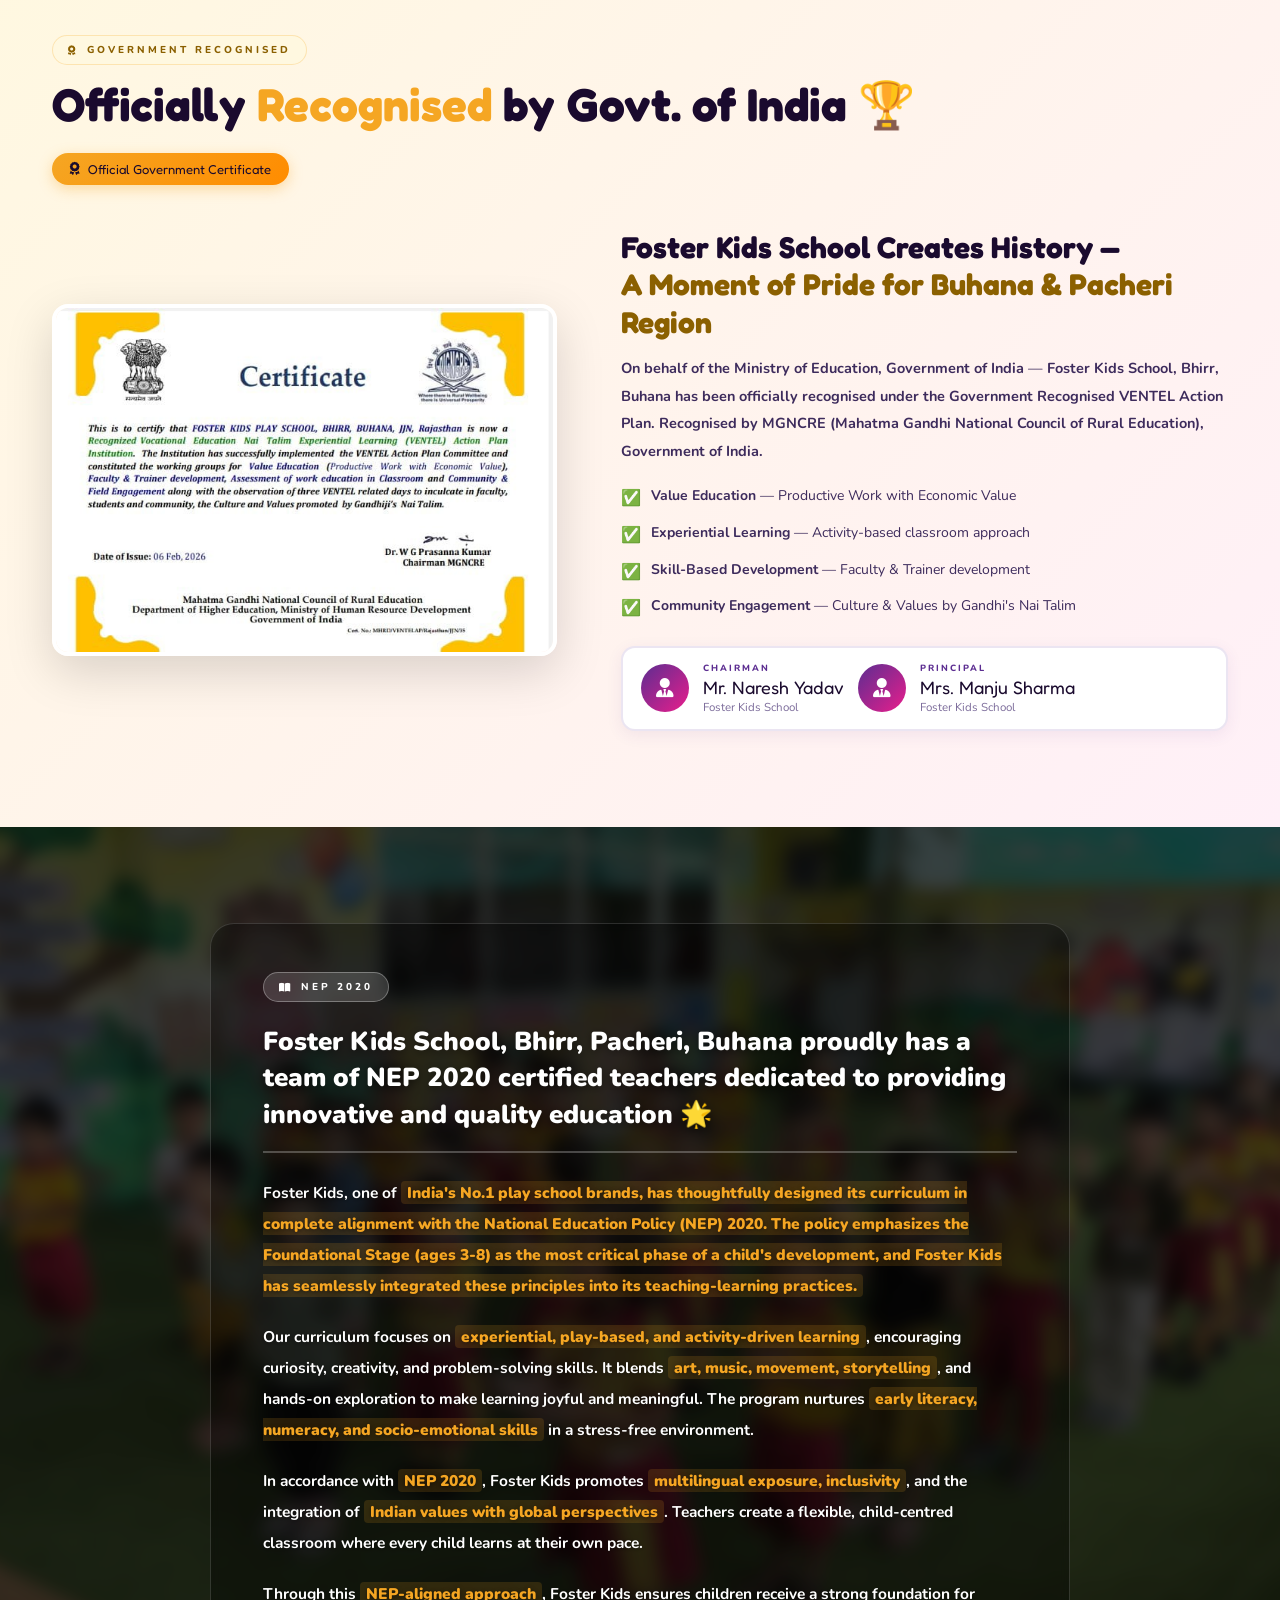
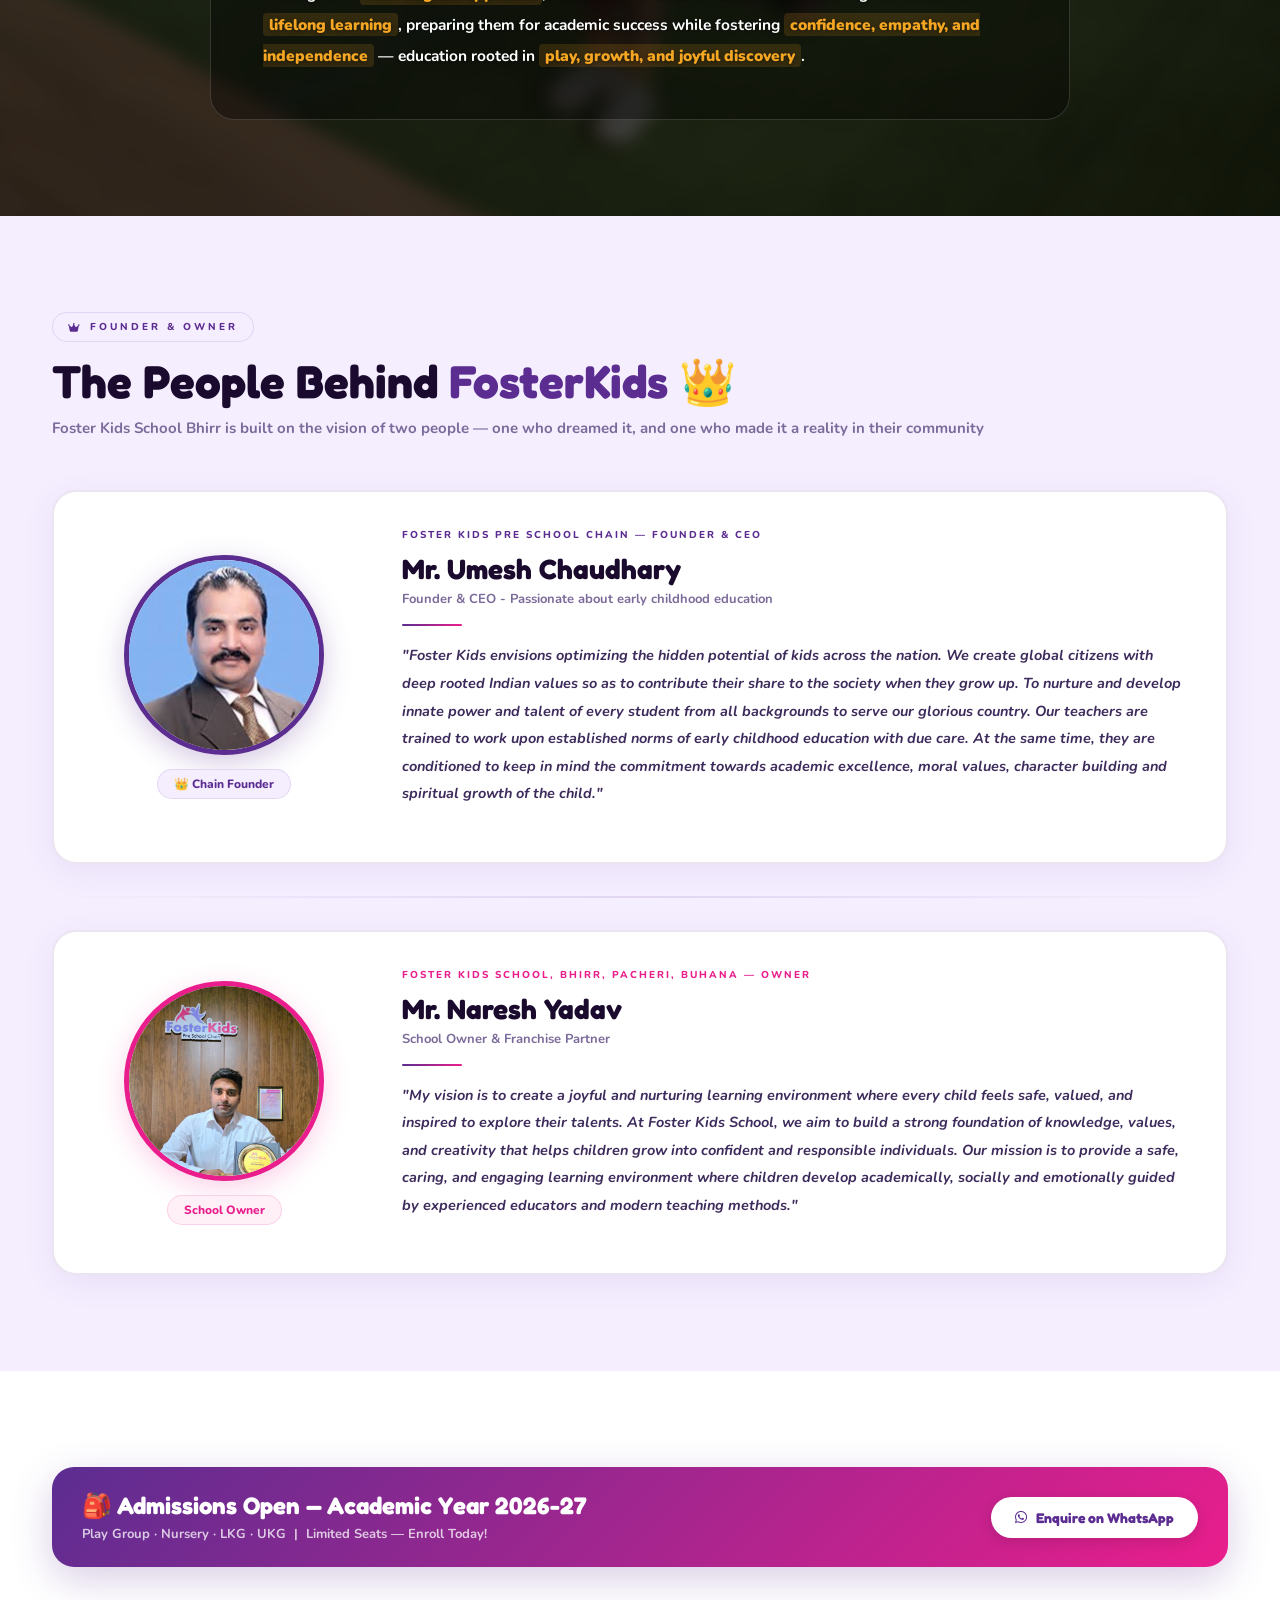
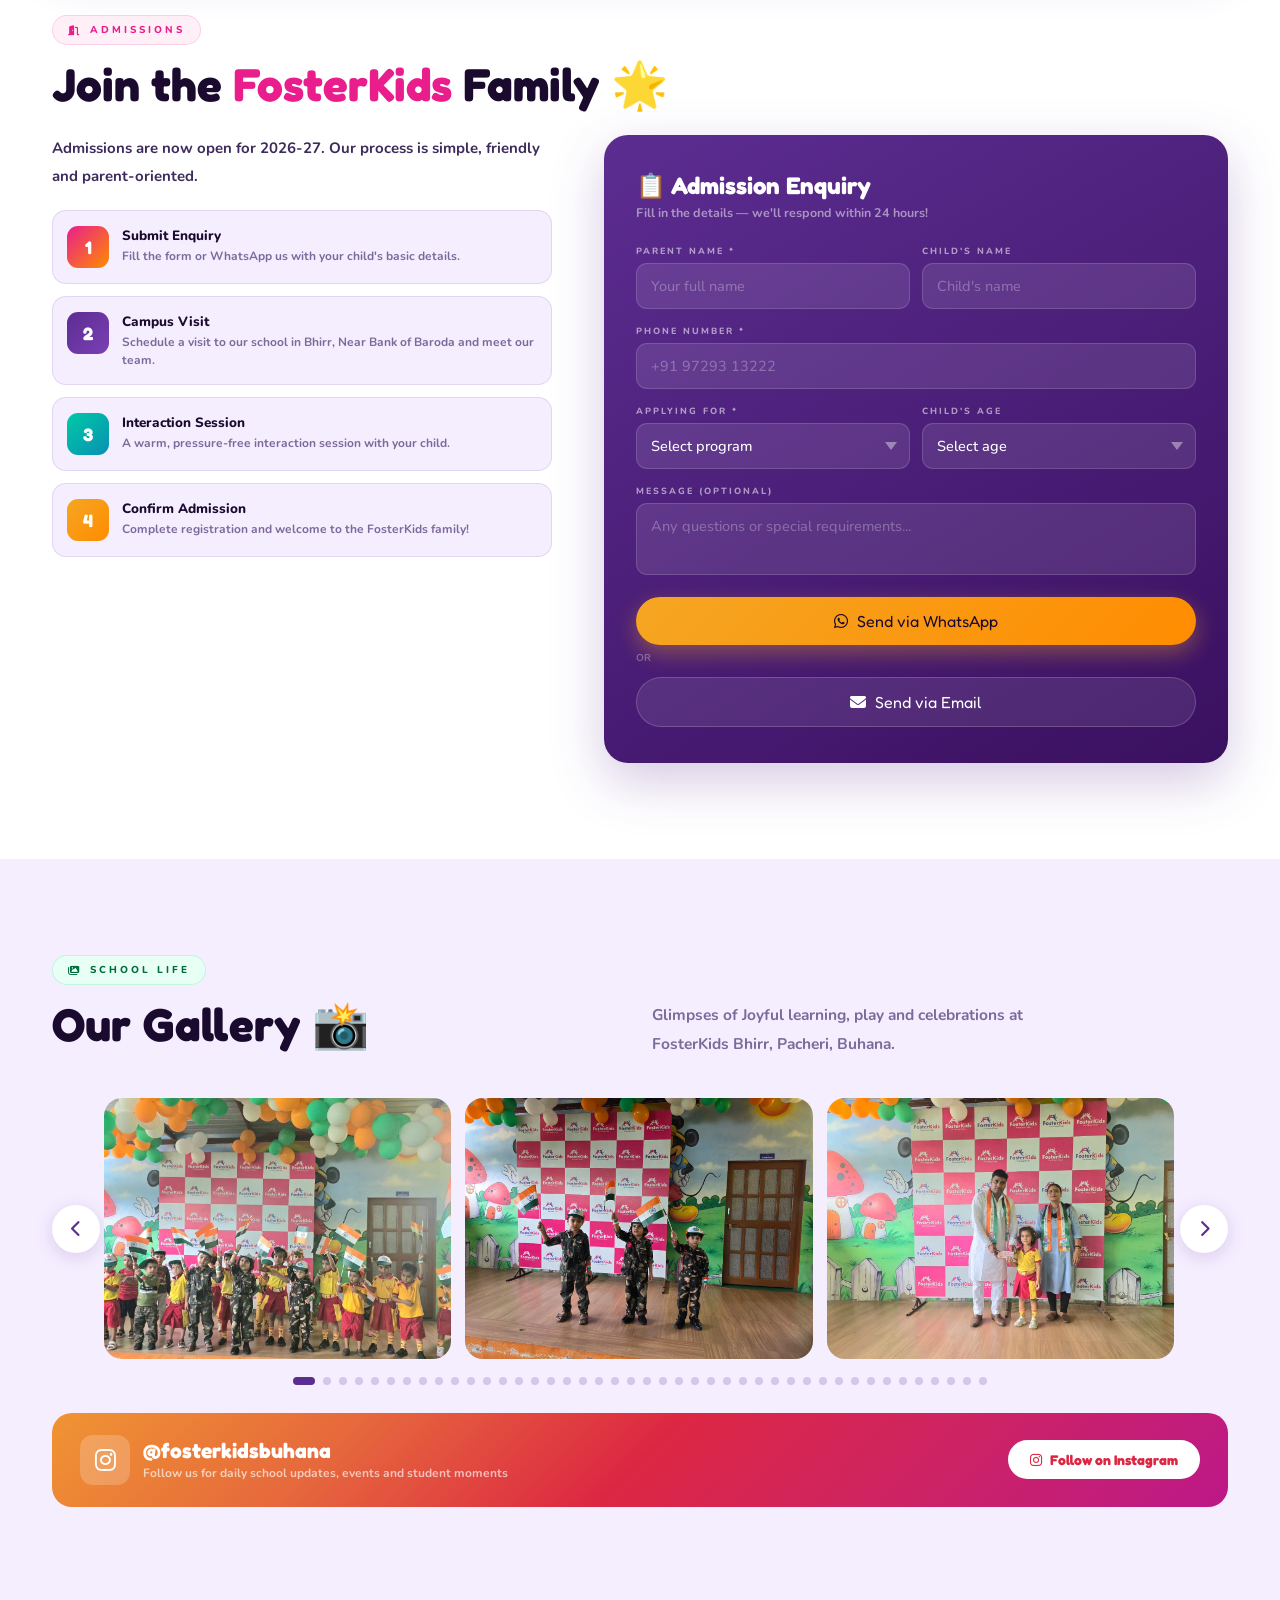
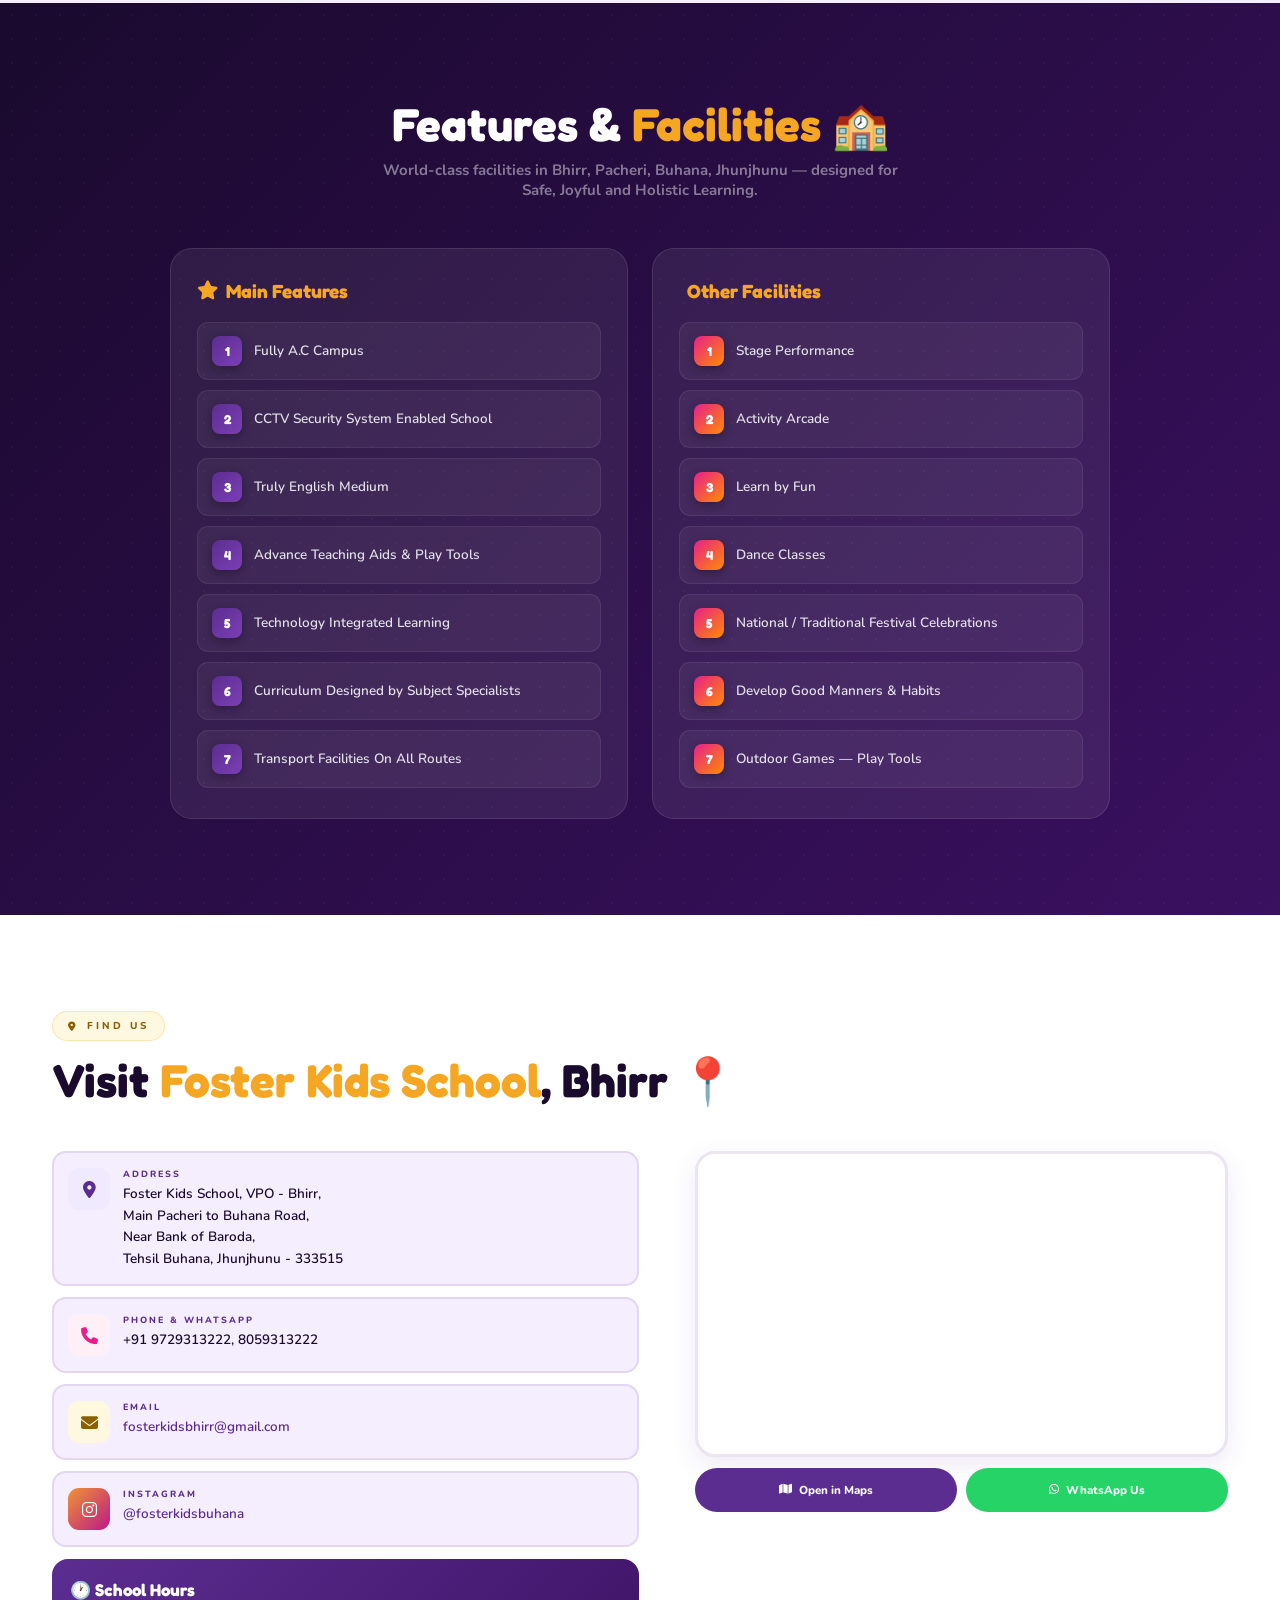
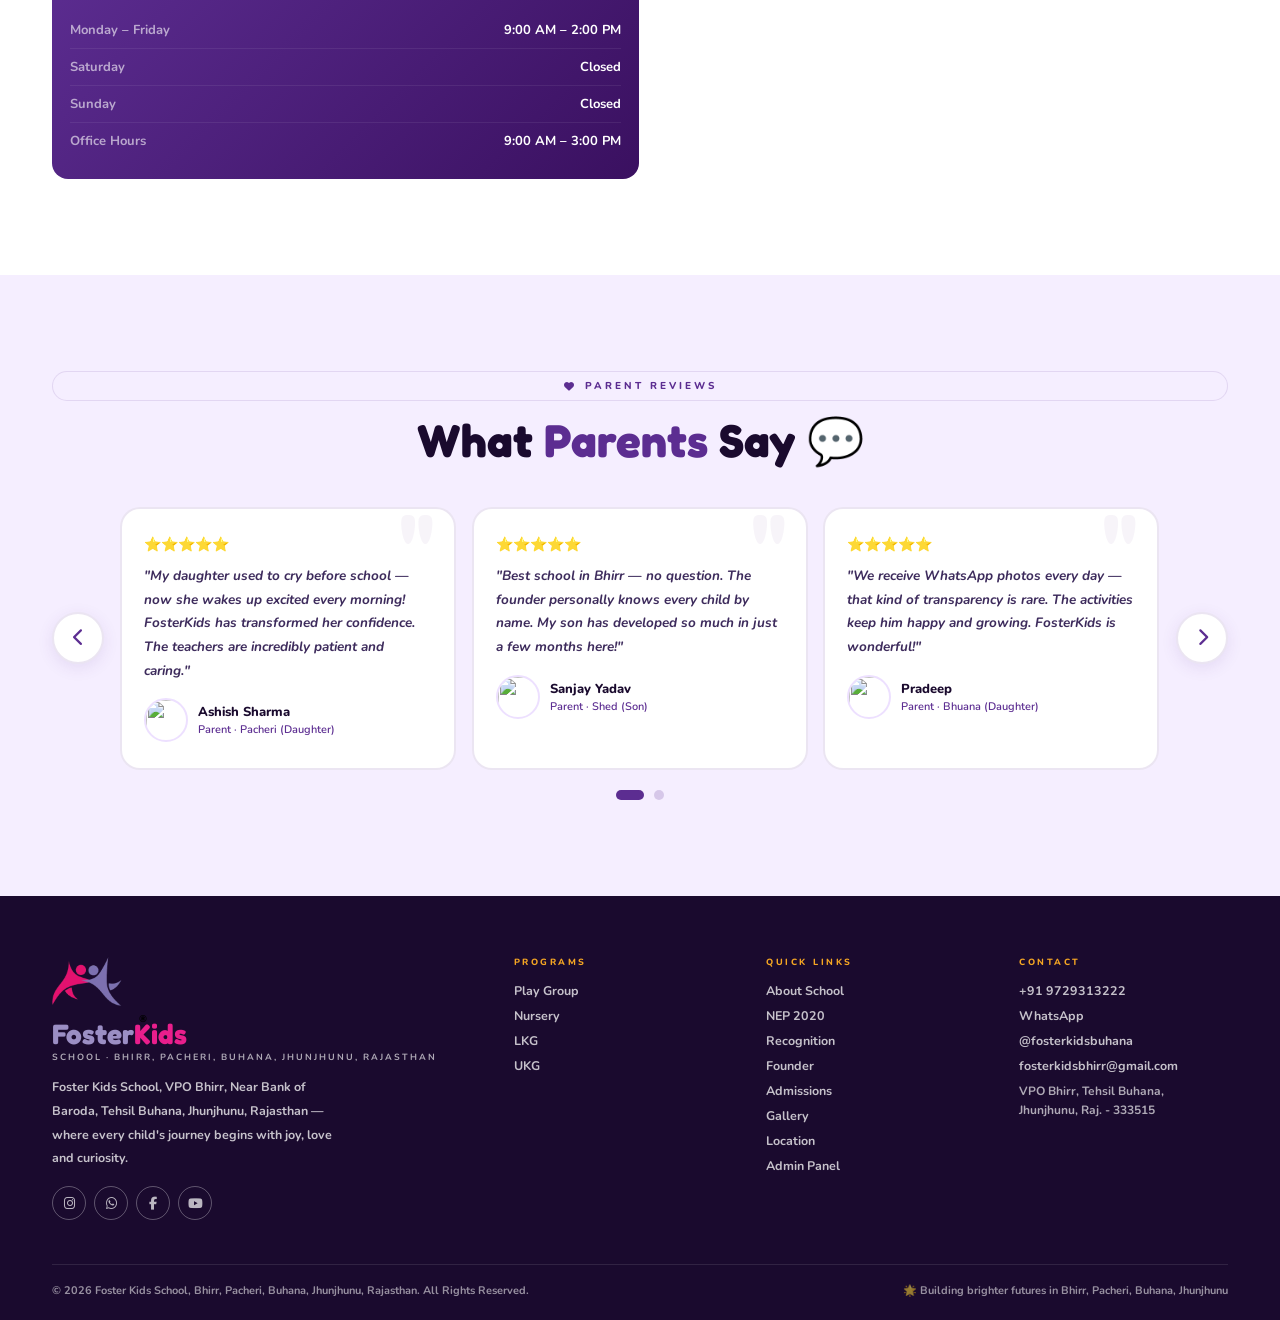
==== commit 11d7e481: "Update index.html" ====
--- a/fosters/index.html
+++ b/fosters/index.html
@@ -489,7 +489,7 @@
       </div>
     </div>
     <div class="ft-col"><h4>Programs</h4><a href="#programs">Play Group</a><a href="#programs">Nursery</a><a href="#programs">LKG</a><a href="#programs">UKG</a></div>
-    <div class="ft-col"><h4>Quick Links</h4><a href="#about">About School</a><a href="#nep">NEP 2020</a><a href="#recognition">Recognition</a><a href="#founder">Founder</a><a href="#admissions">Admissions</a><a href="#gallery">Gallery</a><a href="#location">Location</a><a href="admin-gallery.html" target="_blank">⚙️ Admin Panel</a></div>
+    <div class="ft-col"><h4>Quick Links</h4><a href="#about">About School</a><a href="#nep">NEP 2020</a><a href="#recognition">Recognition</a><a href="#founder">Founder</a><a href="#admissions">Admissions</a><a href="#gallery">Gallery</a><a href="#location">Location</a><a href="admin-gallery.html" target="_blank">Admin Panel</a></div>
     <div class="ft-col"><h4>Contact</h4><a href="tel:+919729313222">+91 9729313222</a><a href="https://wa.me/919729313222">WhatsApp</a><a href="https://www.instagram.com/fosterkidsbuhana?igsh=MXd5NngyOW13bnI5Ng==" target="_blank">@fosterkidsbuhana</a><a href="mailto:fosterkidsbhirr@gmail.com">fosterkidsbhirr@gmail.com</a><p>VPO Bhirr, Tehsil Buhana,<br/>Jhunjhunu, Raj. - 333515</p></div>
   </div>
   <div class="ft-bot"><span>&copy; 2026 Foster Kids School, Bhirr, Pacheri, Buhana, Jhunjhunu, Rajasthan. All Rights Reserved.</span><span>&#127775; Building brighter futures in Bhirr, Pacheri, Buhana, Jhunjhunu</span></div>
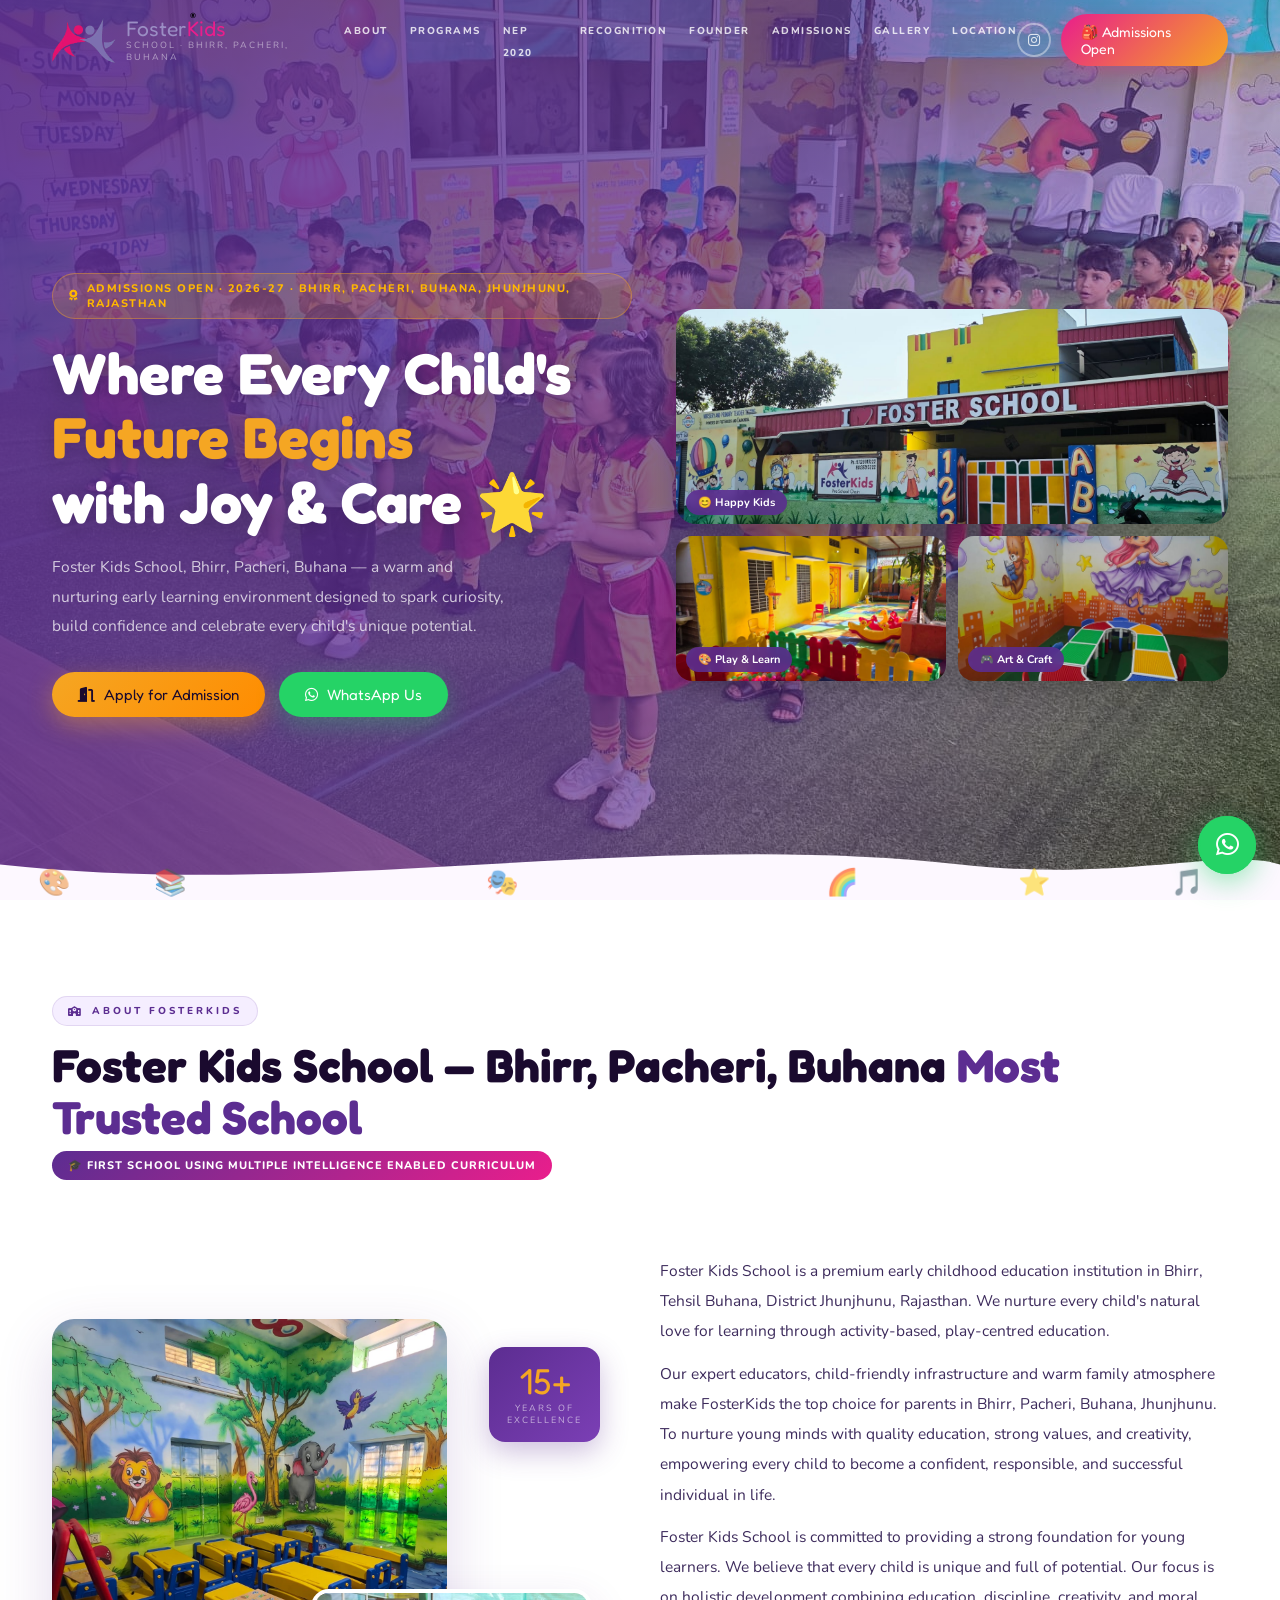
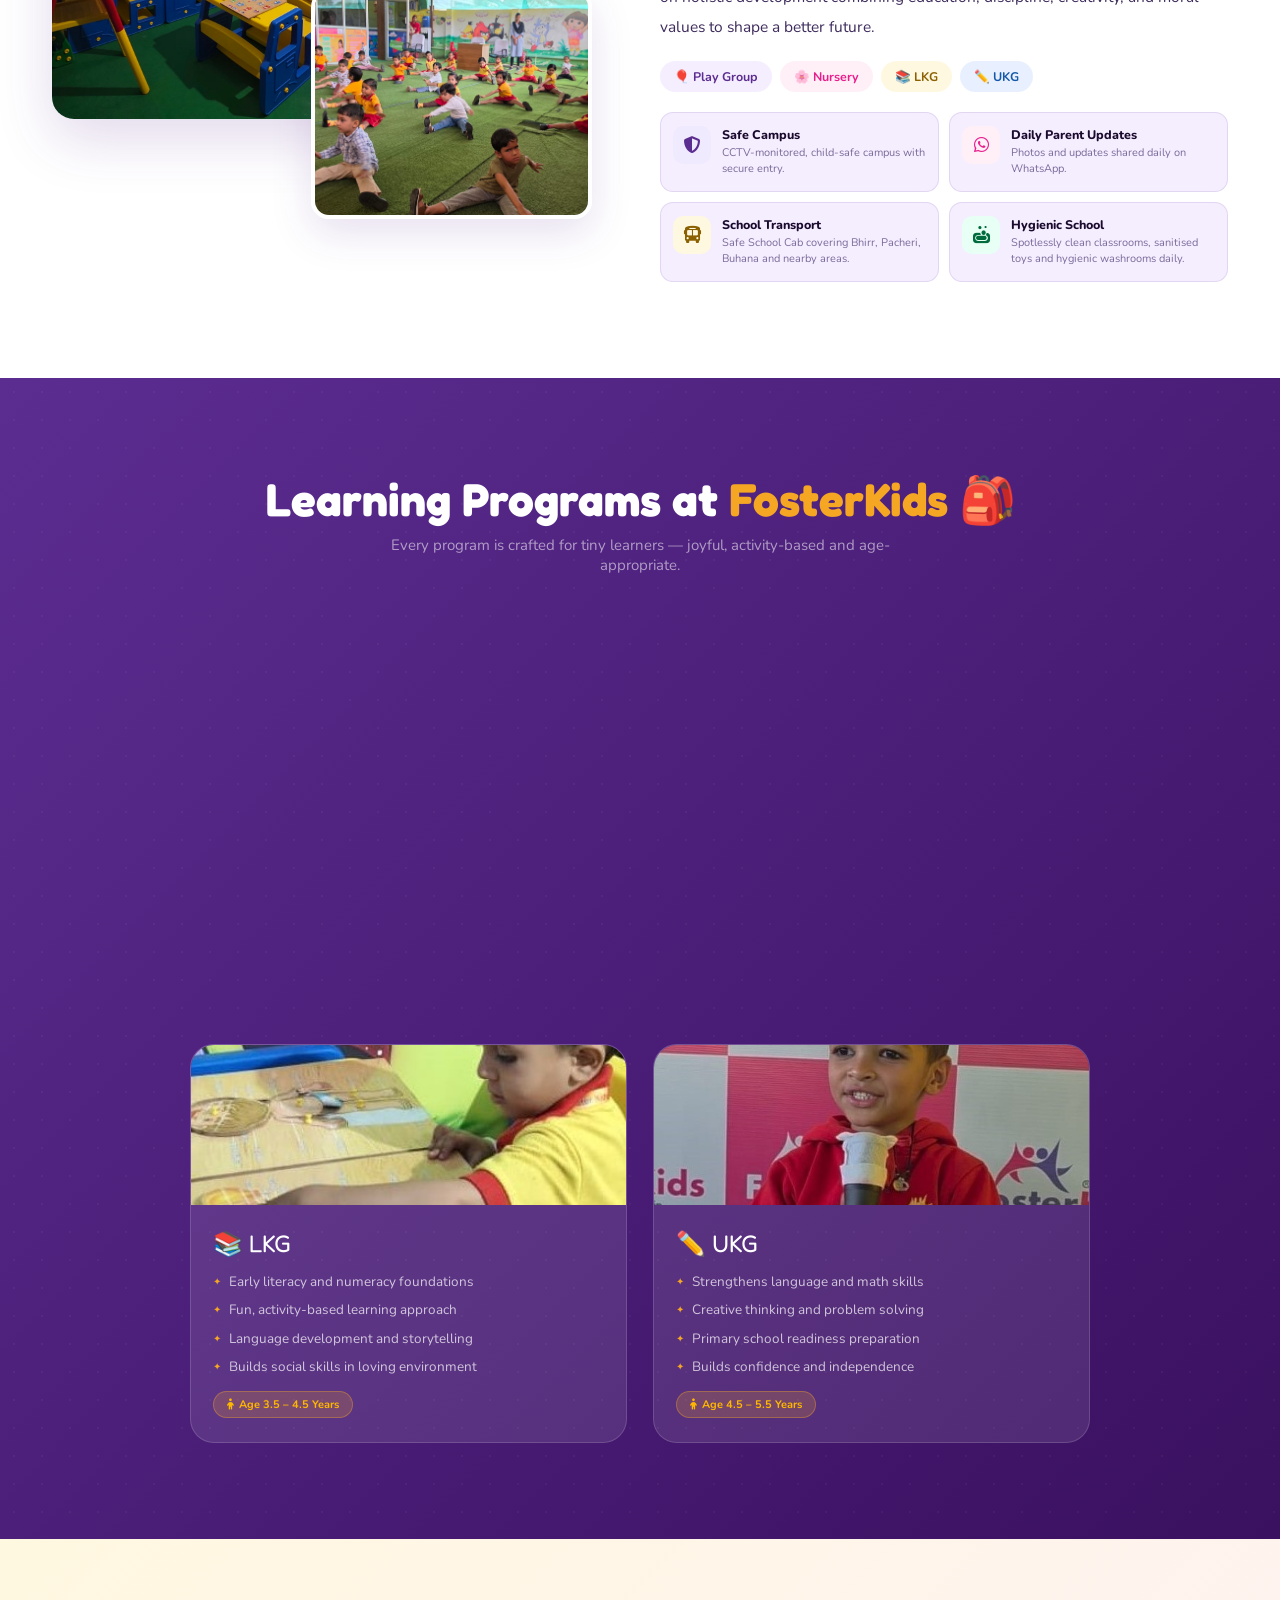
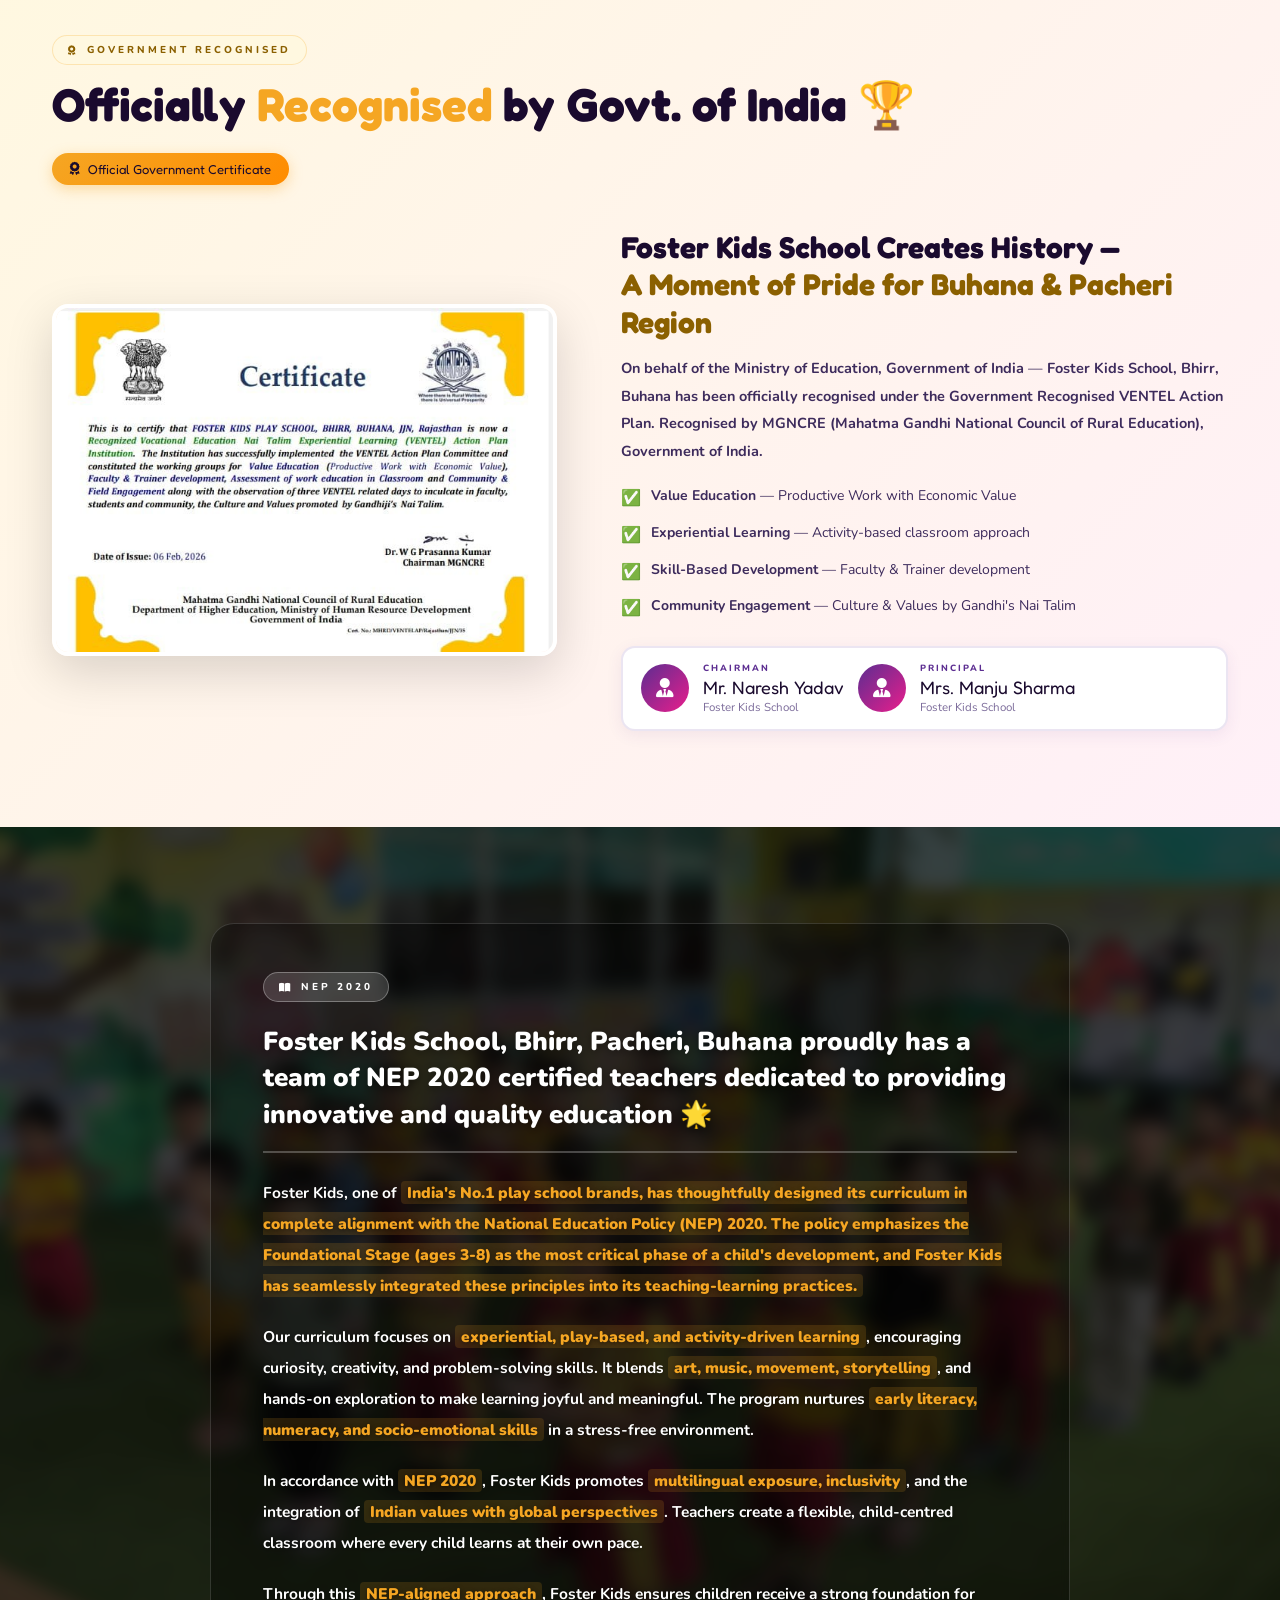
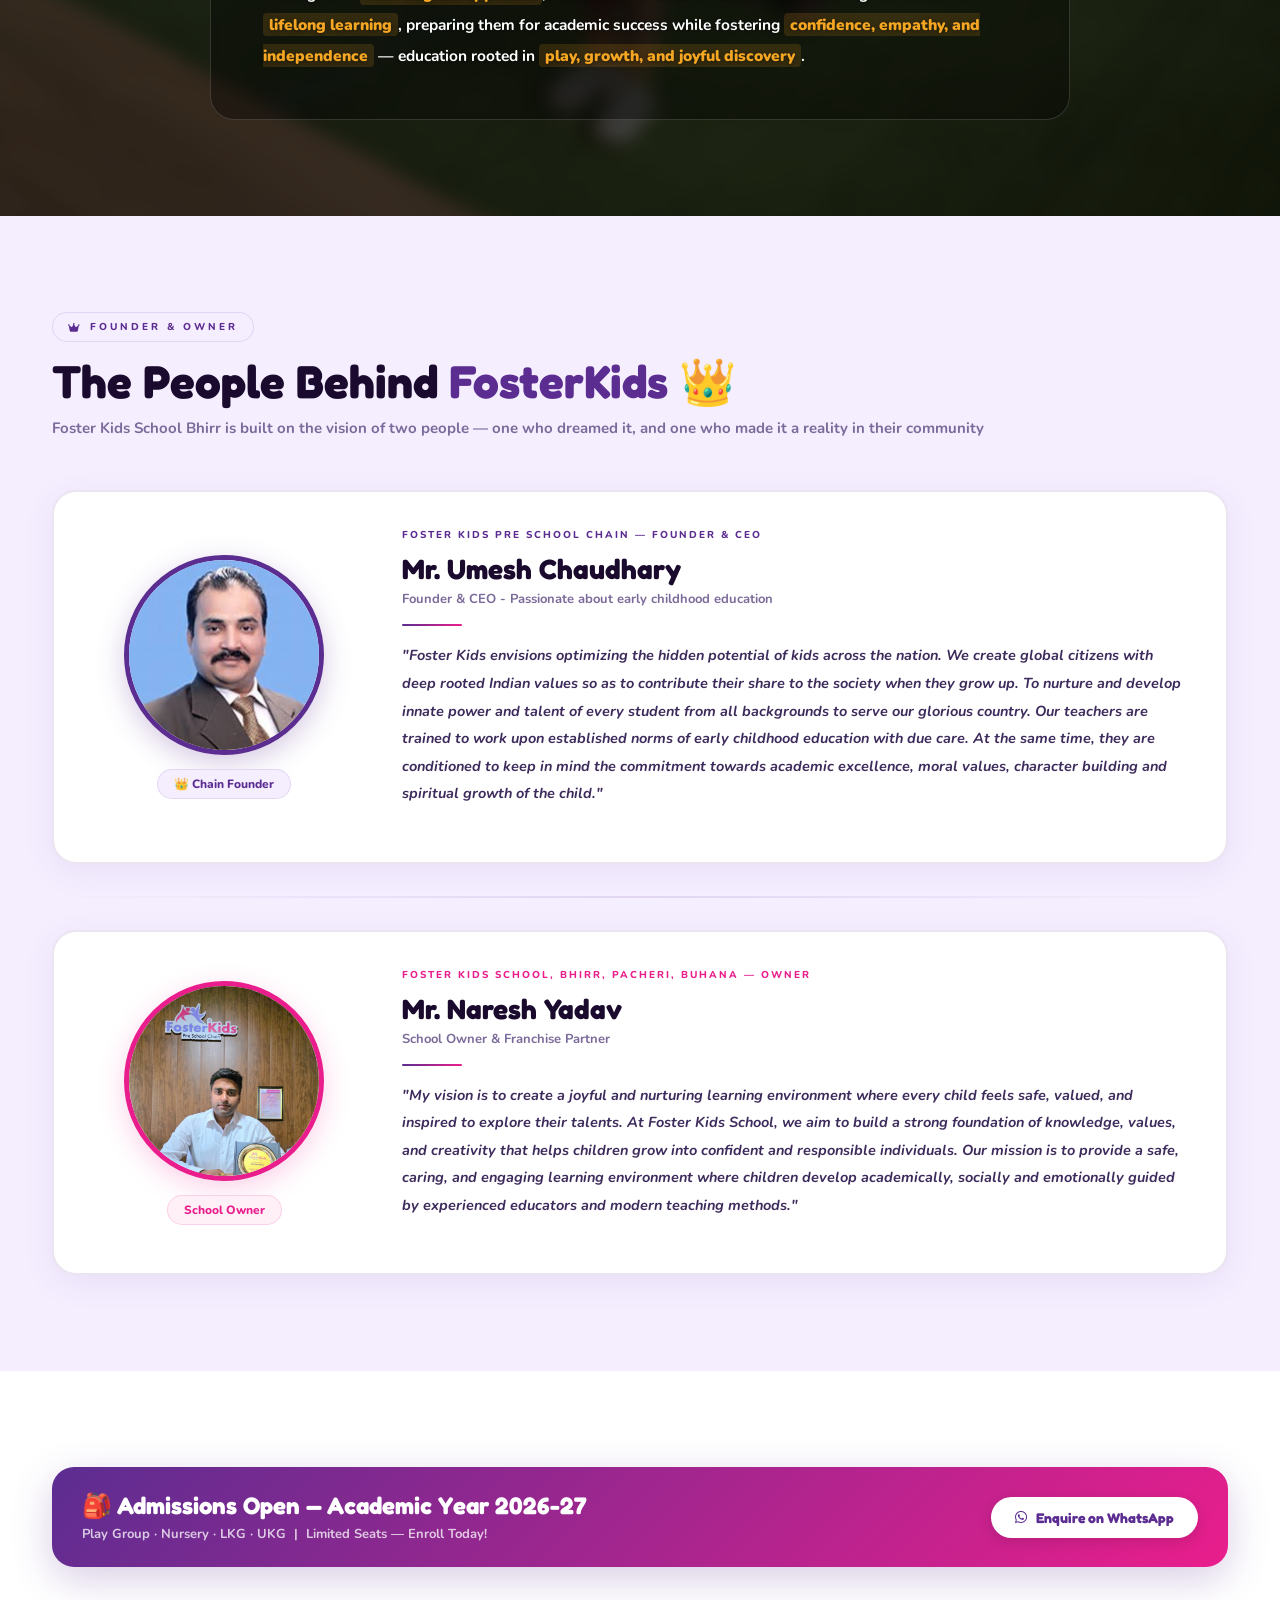
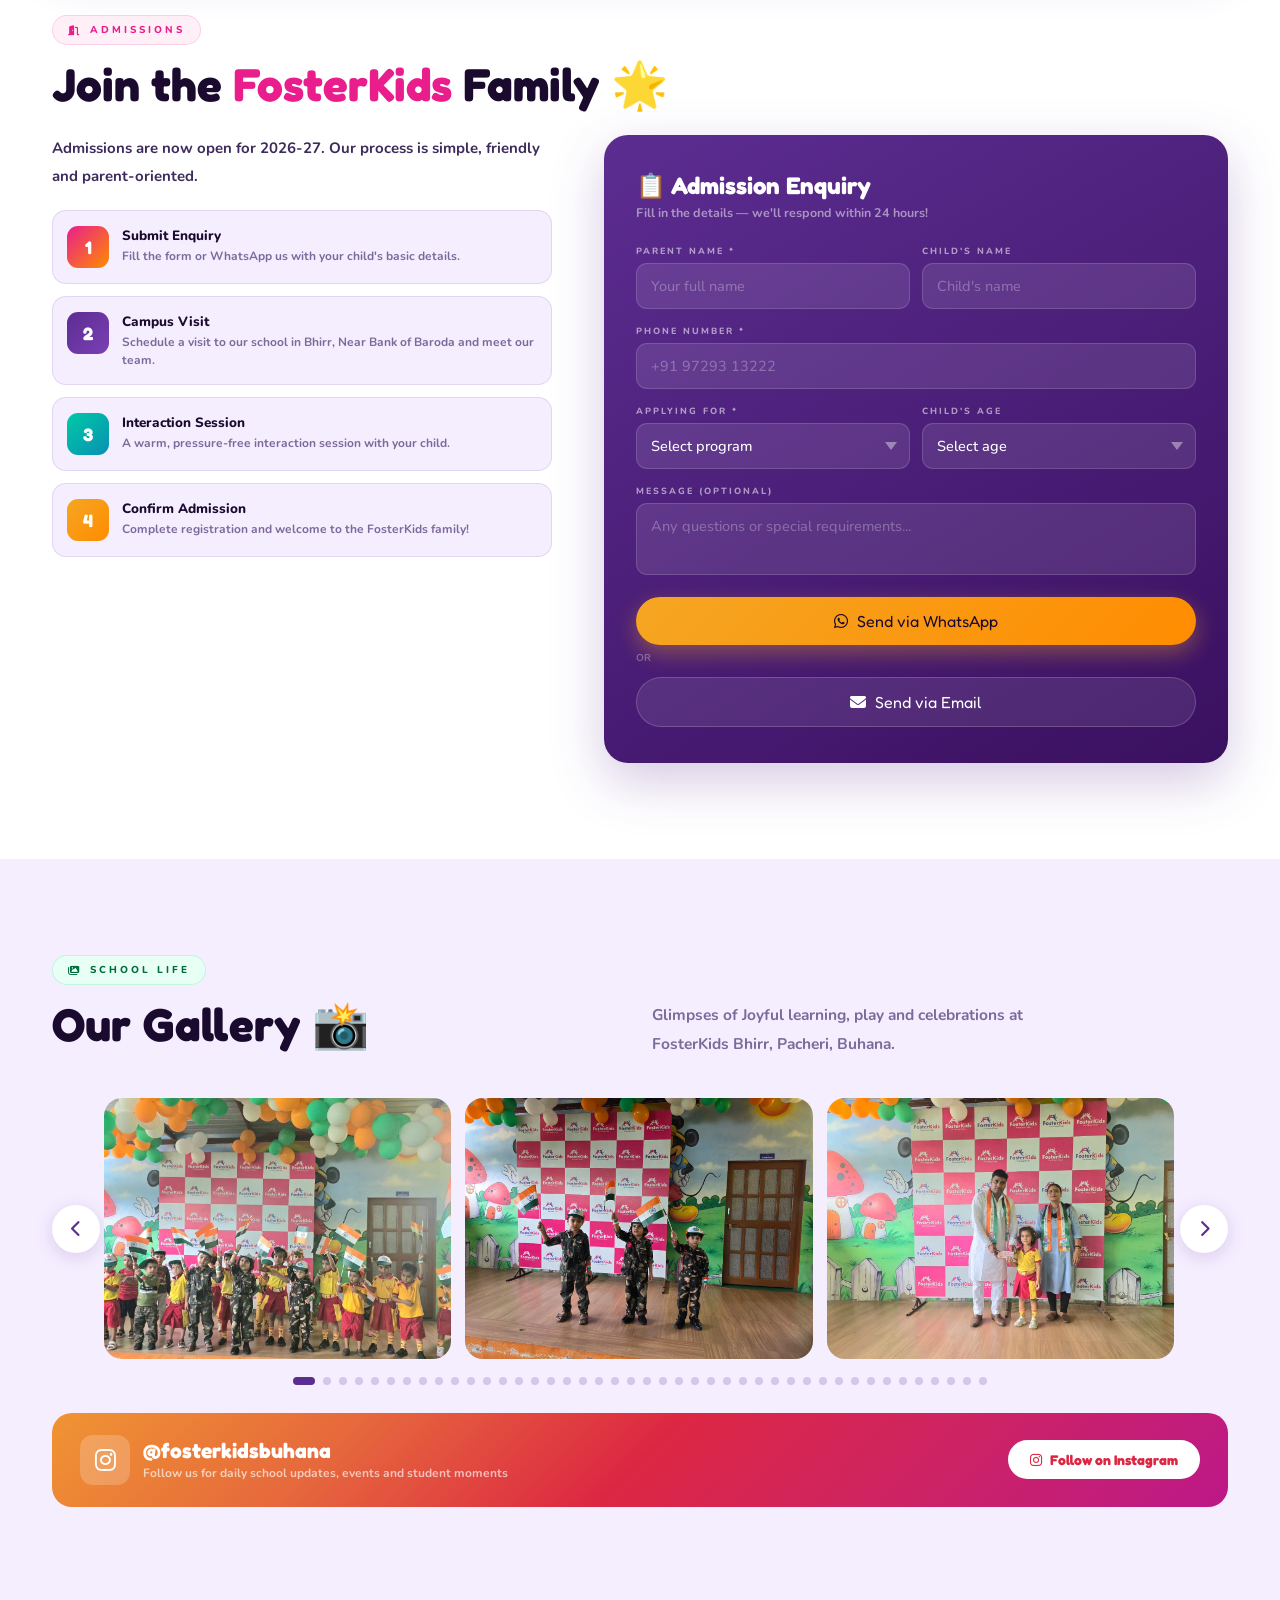
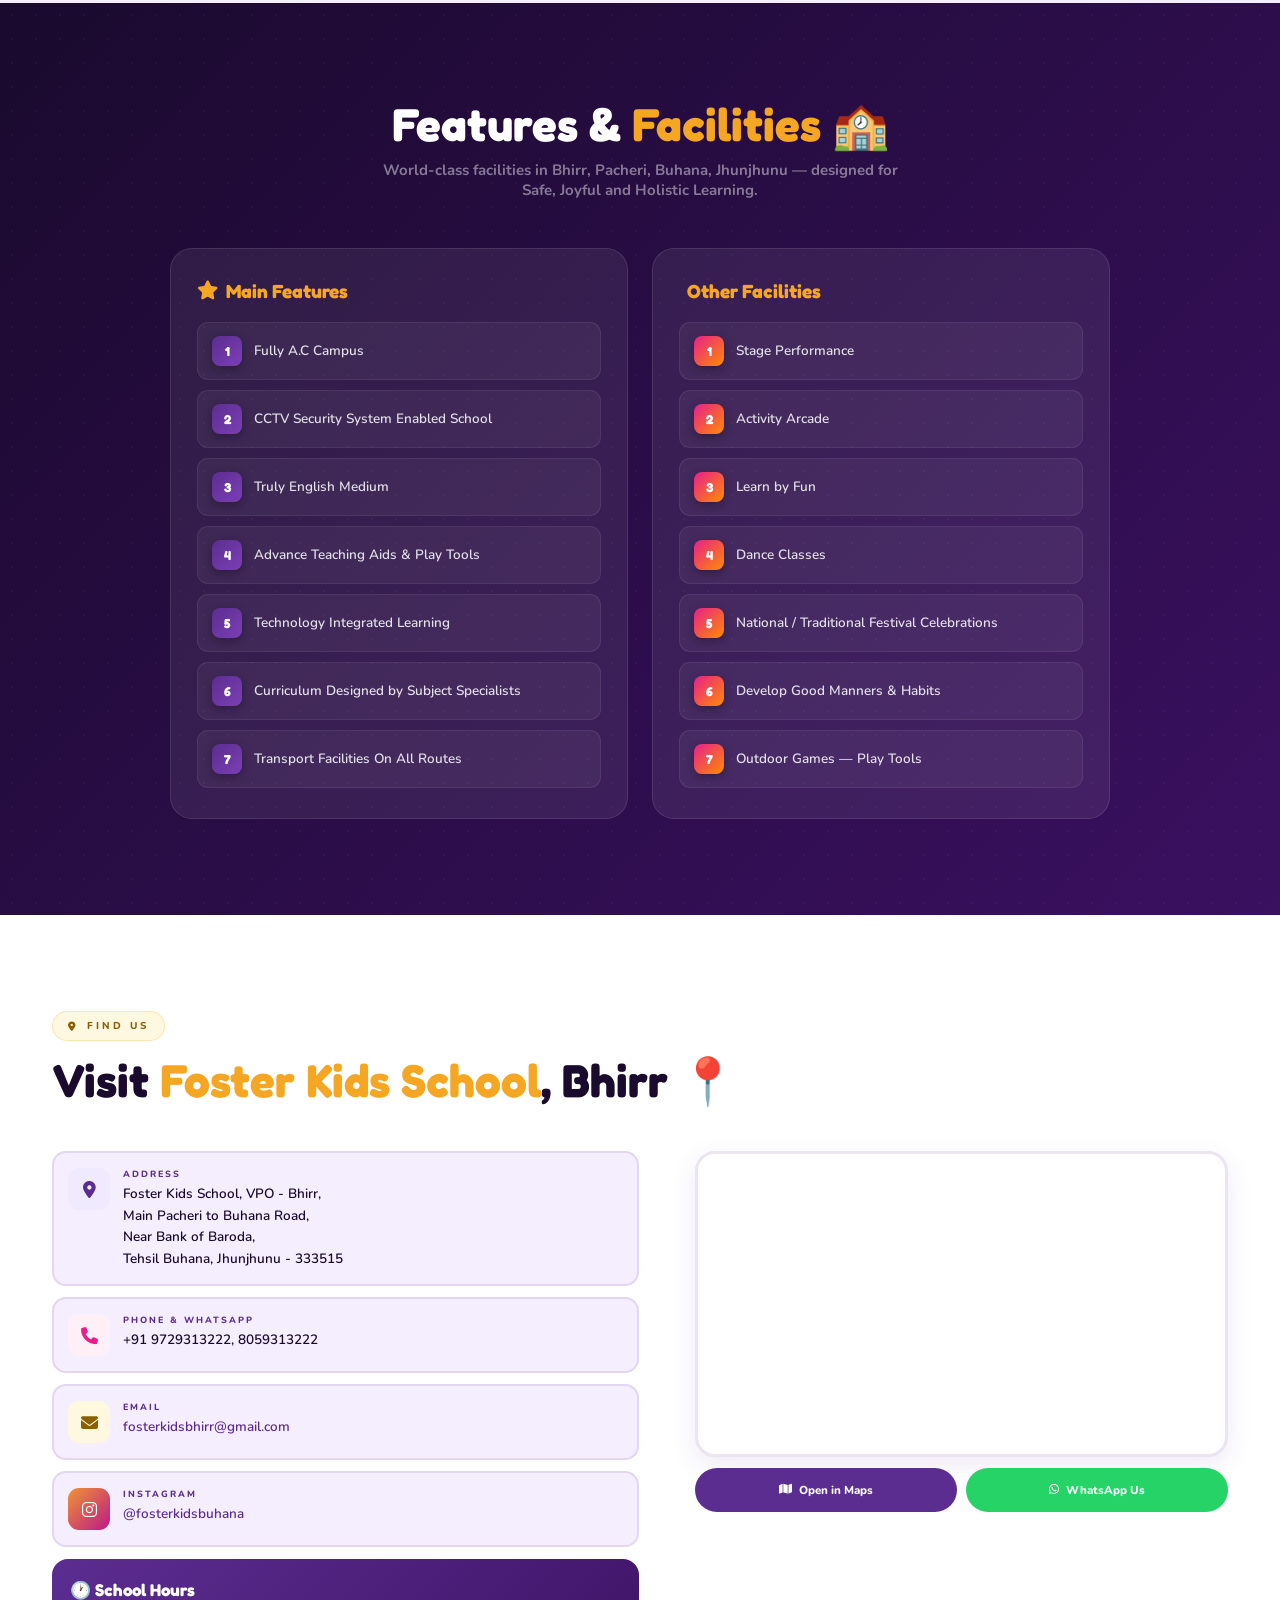
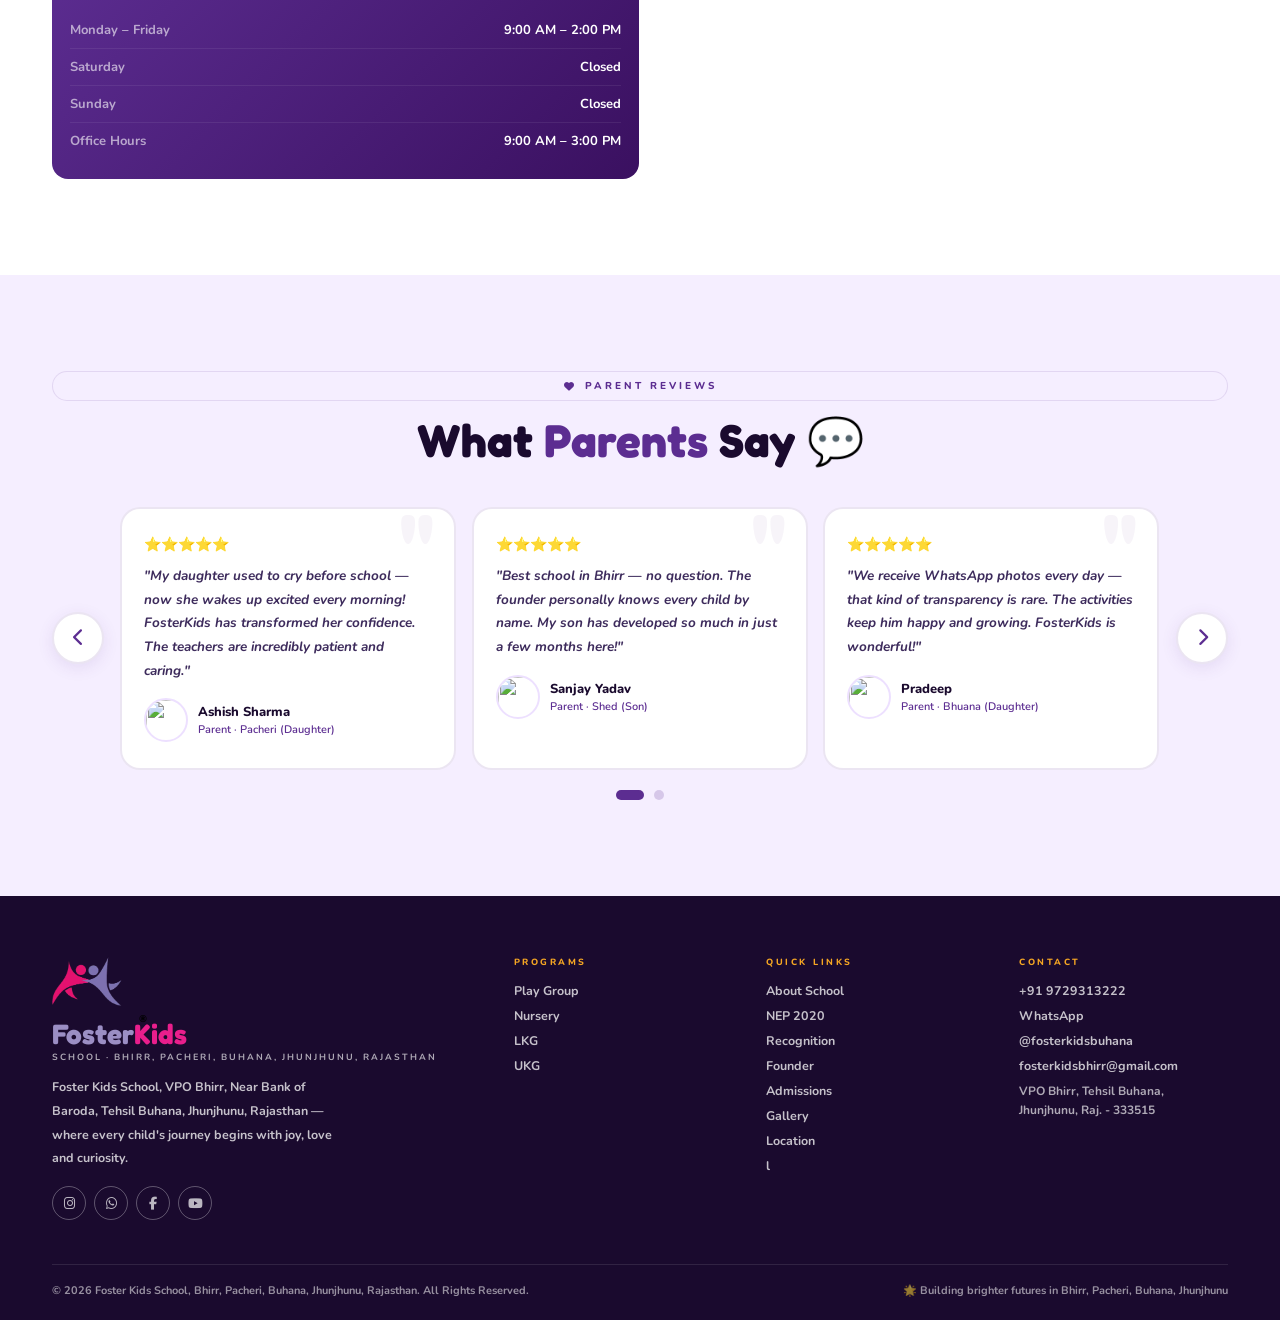
==== commit 2458cc31: "Update index.html" ====
--- a/fosters/index.html
+++ b/fosters/index.html
@@ -489,7 +489,7 @@
       </div>
     </div>
     <div class="ft-col"><h4>Programs</h4><a href="#programs">Play Group</a><a href="#programs">Nursery</a><a href="#programs">LKG</a><a href="#programs">UKG</a></div>
-    <div class="ft-col"><h4>Quick Links</h4><a href="#about">About School</a><a href="#nep">NEP 2020</a><a href="#recognition">Recognition</a><a href="#founder">Founder</a><a href="#admissions">Admissions</a><a href="#gallery">Gallery</a><a href="#location">Location</a><a href="admin-gallery.html" target="_blank">Admin Panel</a></div>
+    <div class="ft-col"><h4>Quick Links</h4><a href="#about">About School</a><a href="#nep">NEP 2020</a><a href="#recognition">Recognition</a><a href="#founder">Founder</a><a href="#admissions">Admissions</a><a href="#gallery">Gallery</a><a href="#location">Location</a><a href="admin-gallery.html" target="_blank">l</a></div>
     <div class="ft-col"><h4>Contact</h4><a href="tel:+919729313222">+91 9729313222</a><a href="https://wa.me/919729313222">WhatsApp</a><a href="https://www.instagram.com/fosterkidsbuhana?igsh=MXd5NngyOW13bnI5Ng==" target="_blank">@fosterkidsbuhana</a><a href="mailto:fosterkidsbhirr@gmail.com">fosterkidsbhirr@gmail.com</a><p>VPO Bhirr, Tehsil Buhana,<br/>Jhunjhunu, Raj. - 333515</p></div>
   </div>
   <div class="ft-bot"><span>&copy; 2026 Foster Kids School, Bhirr, Pacheri, Buhana, Jhunjhunu, Rajasthan. All Rights Reserved.</span><span>&#127775; Building brighter futures in Bhirr, Pacheri, Buhana, Jhunjhunu</span></div>
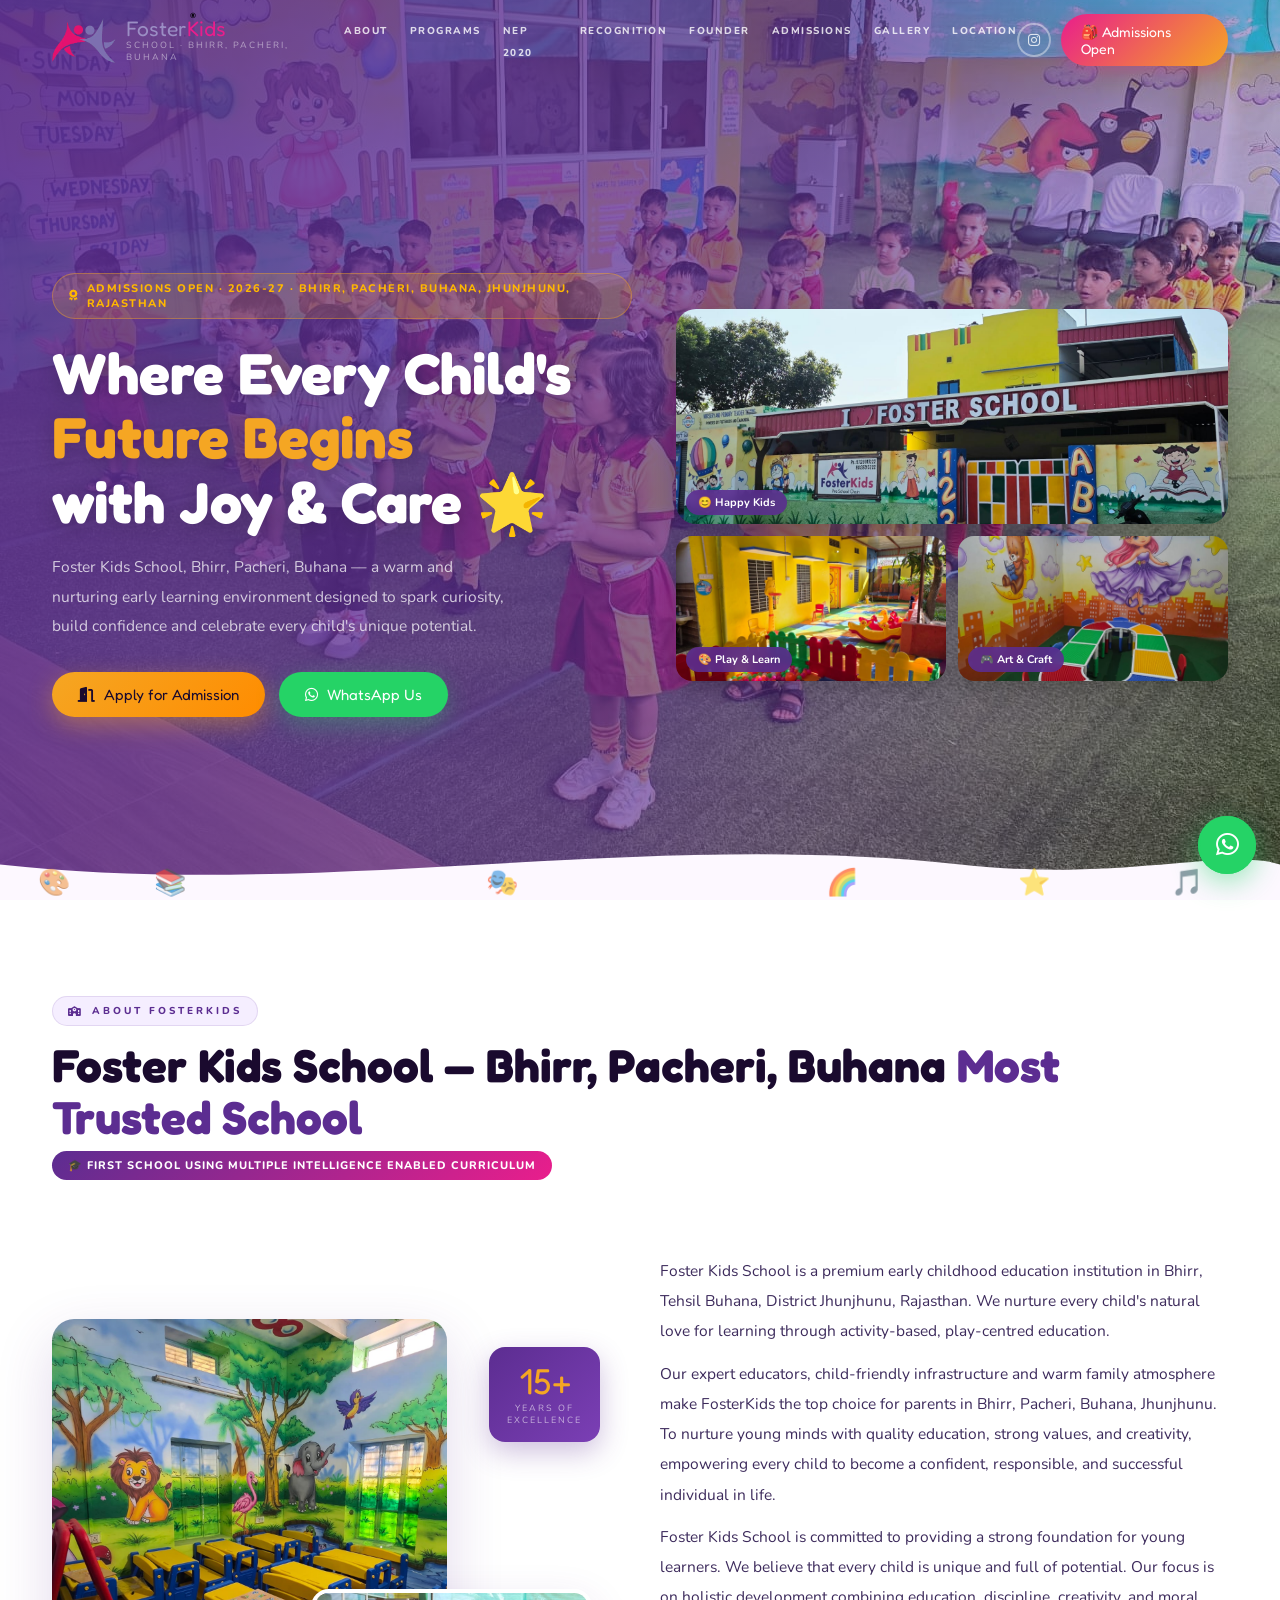
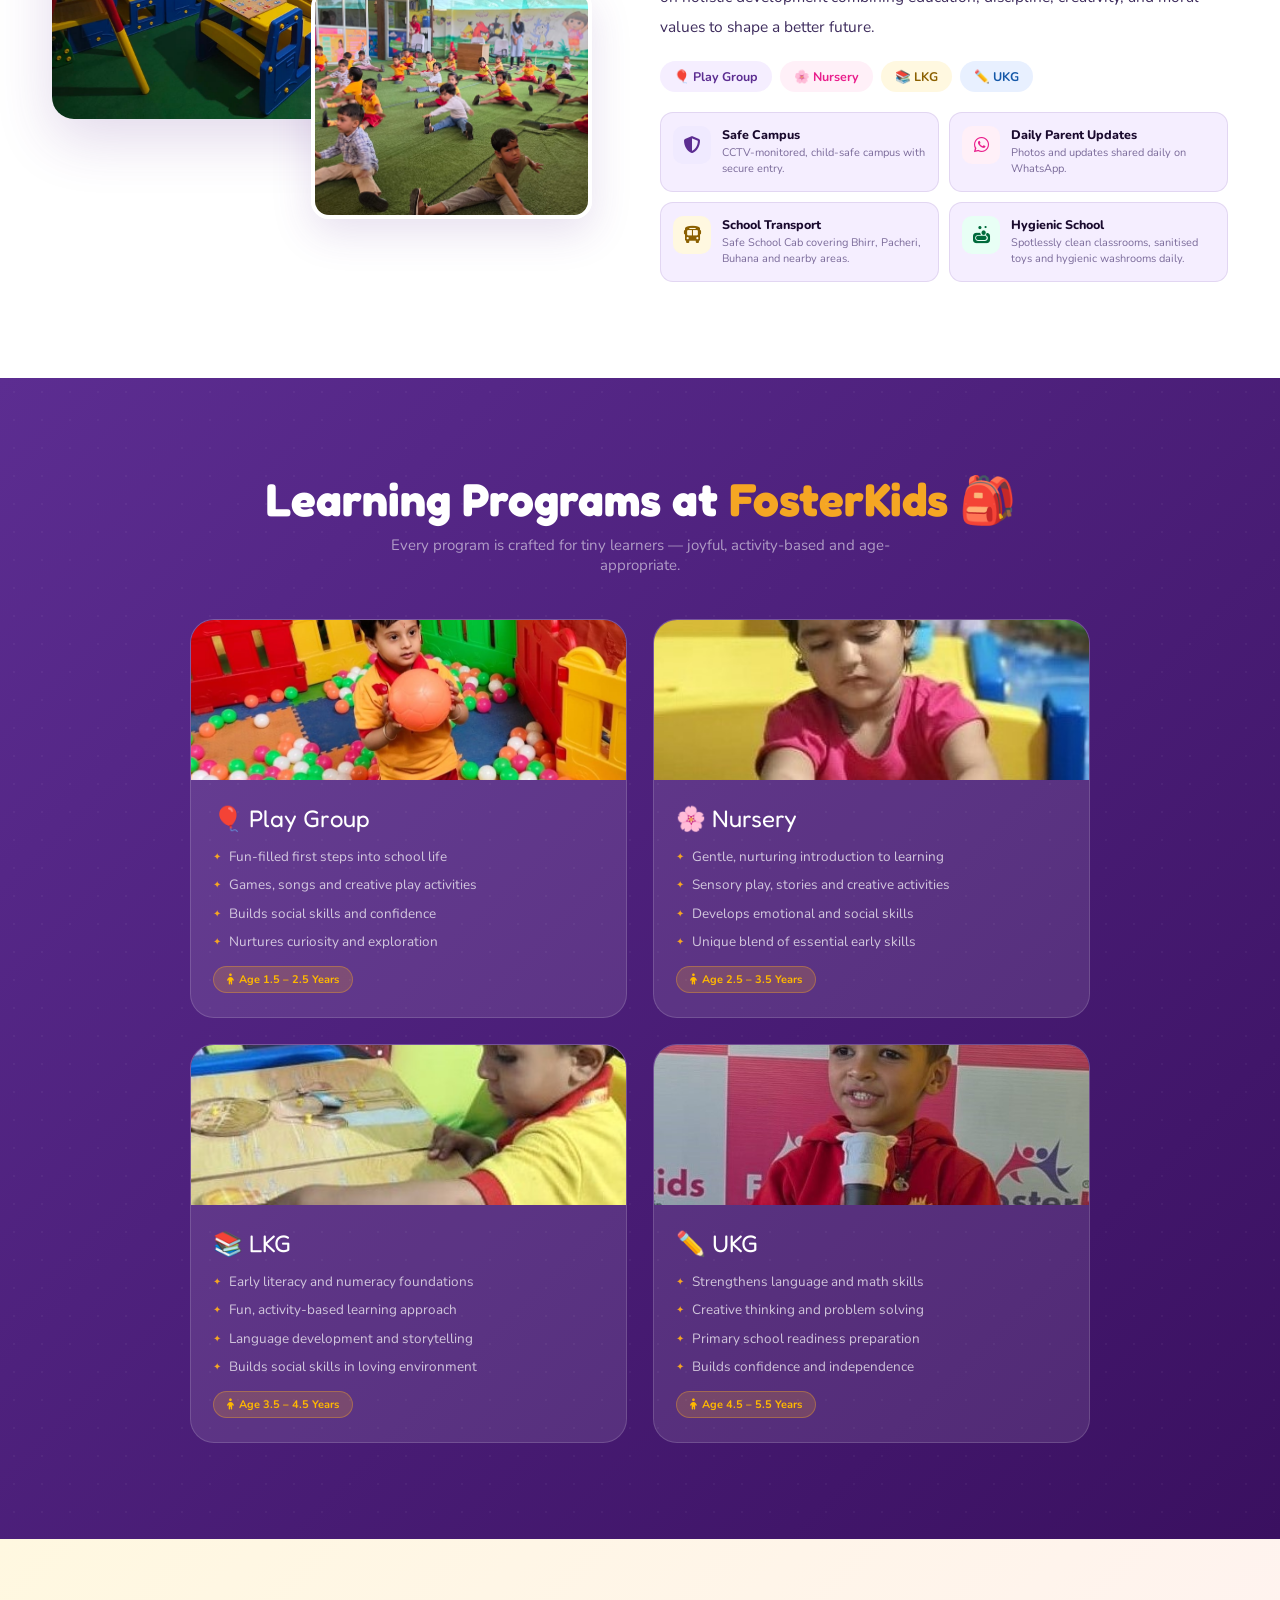
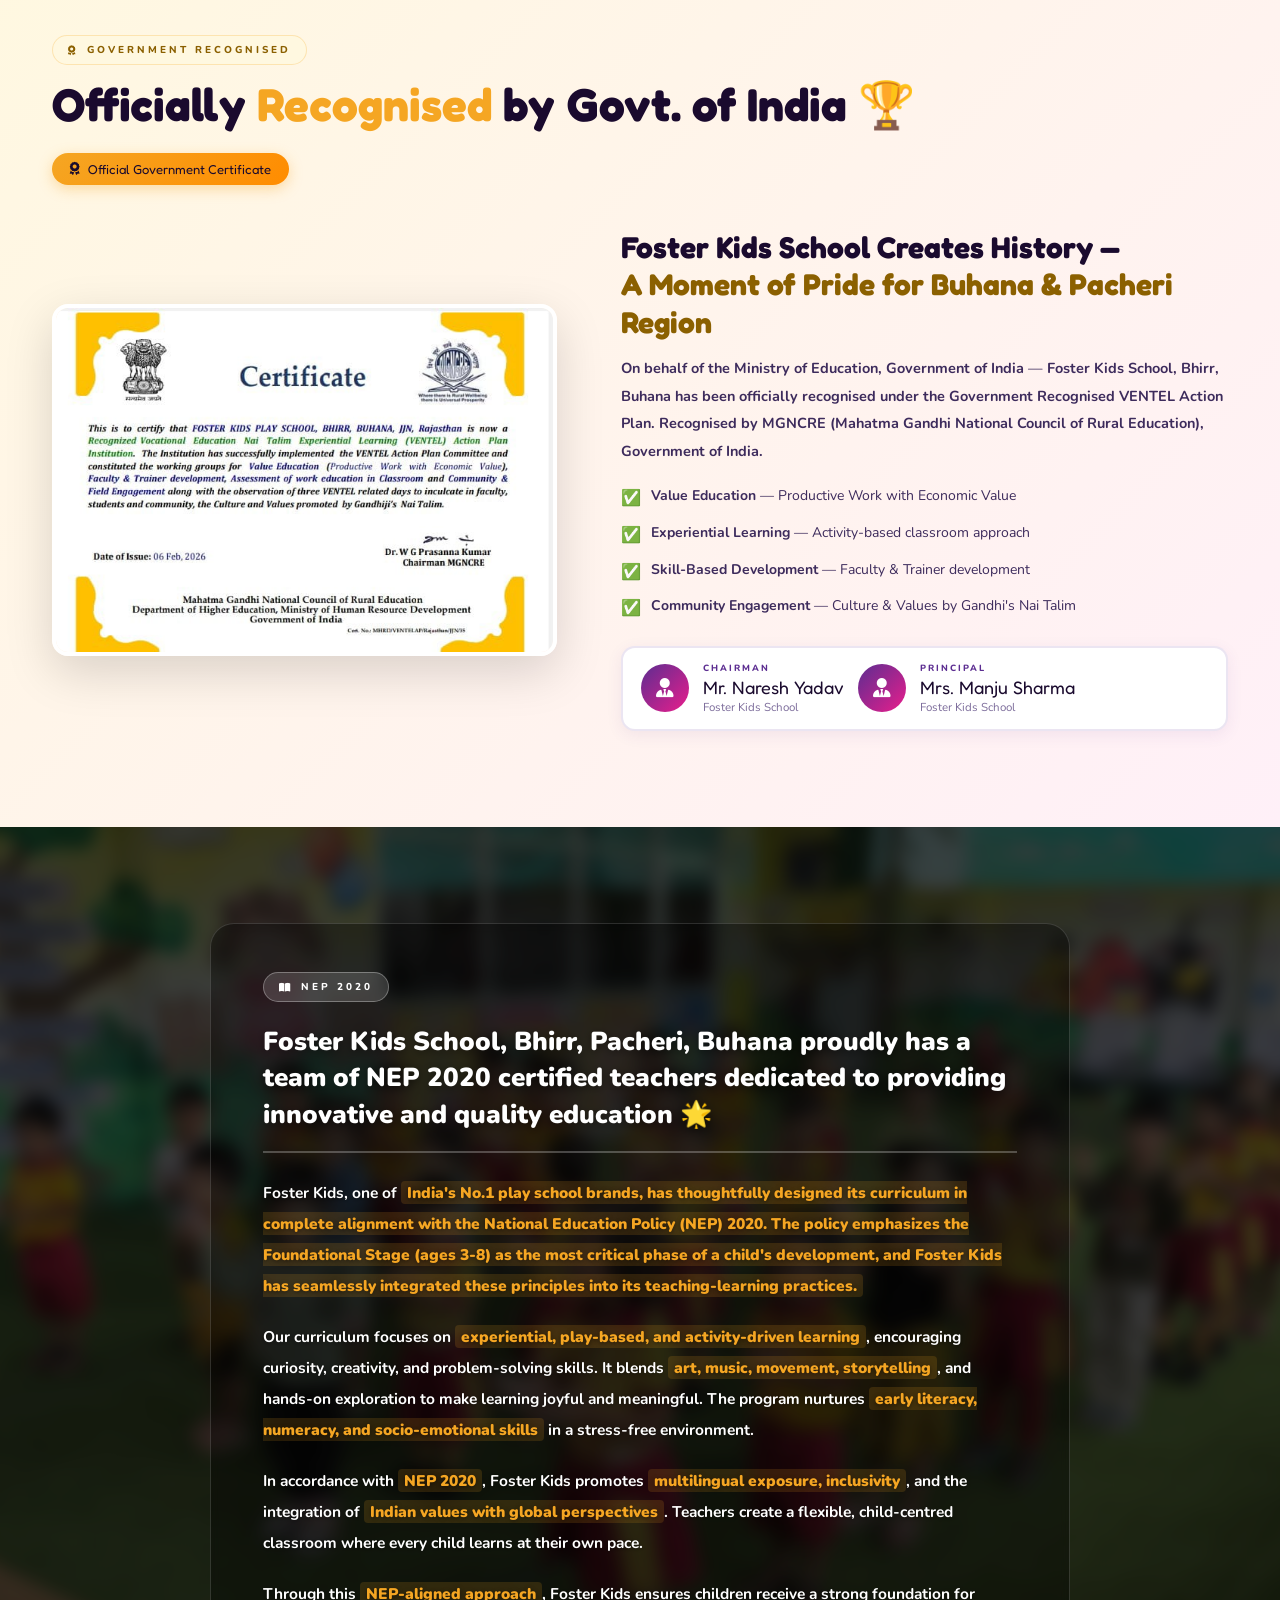
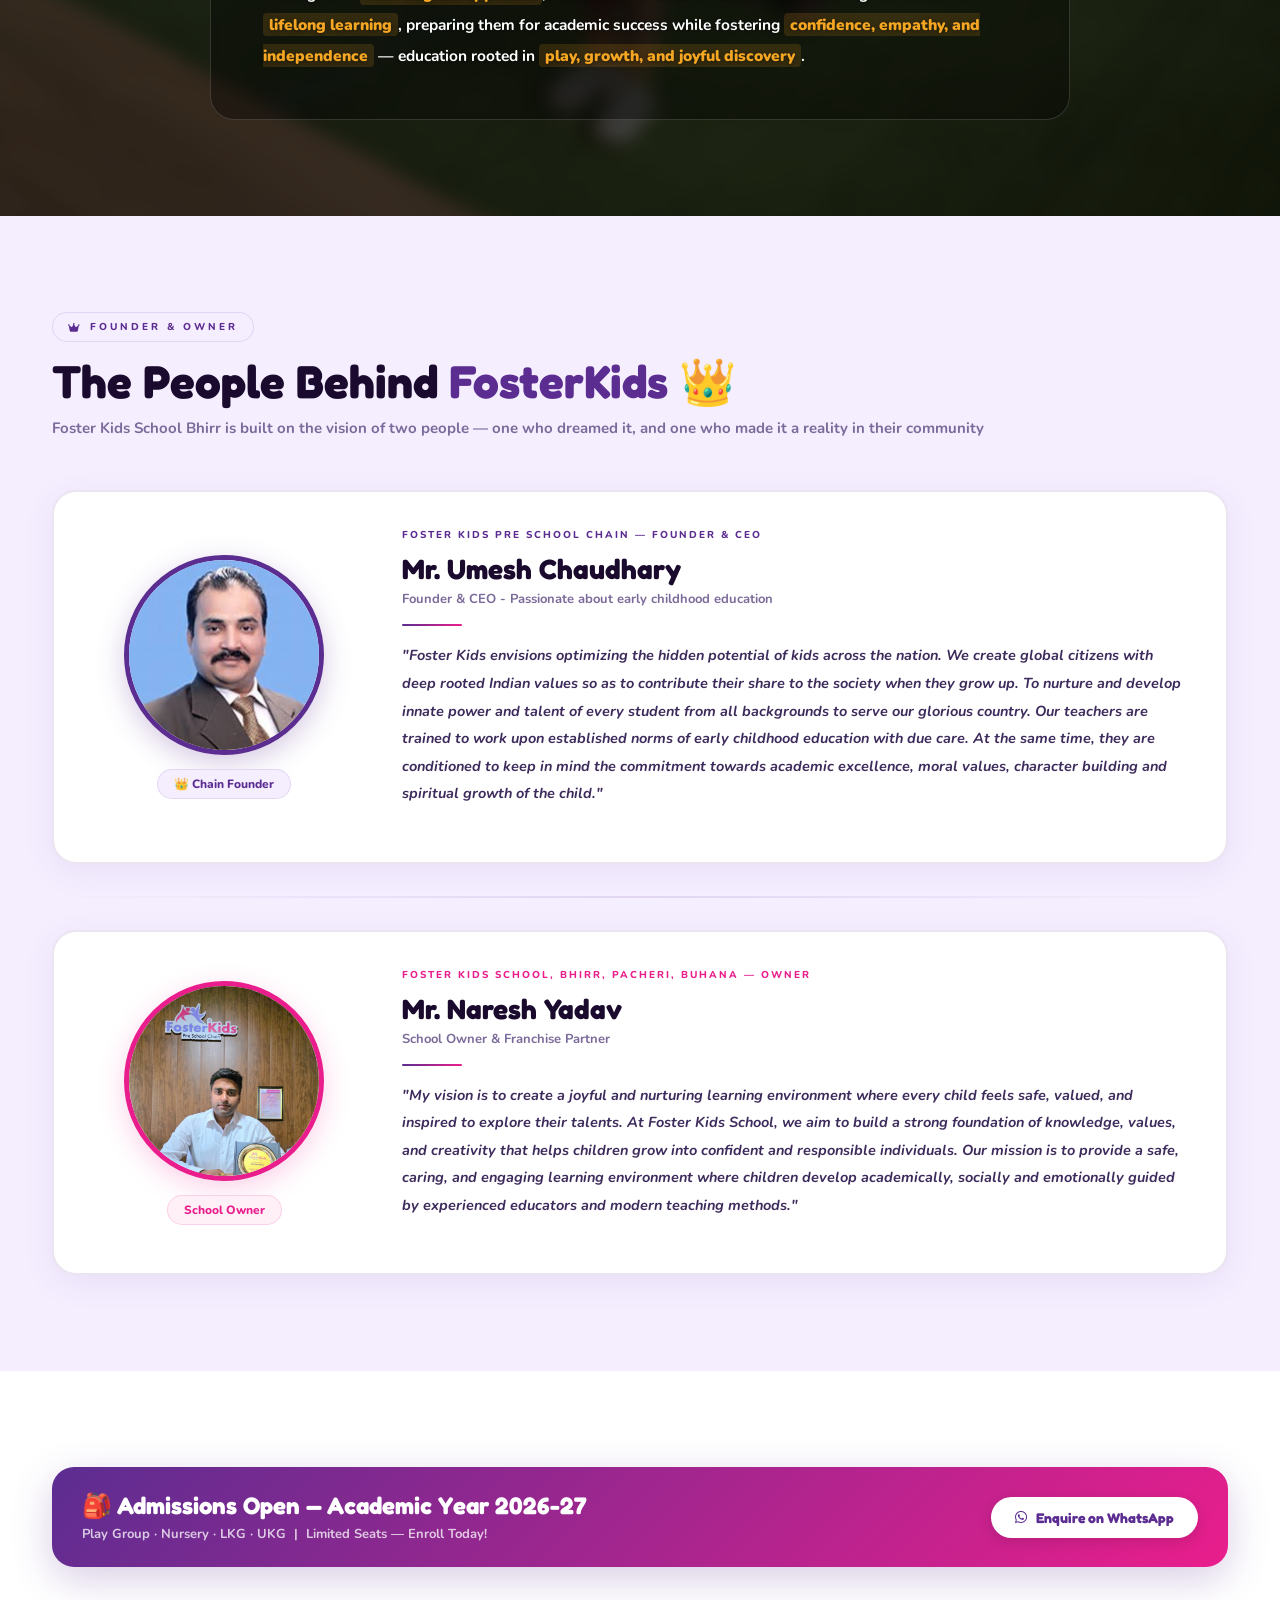
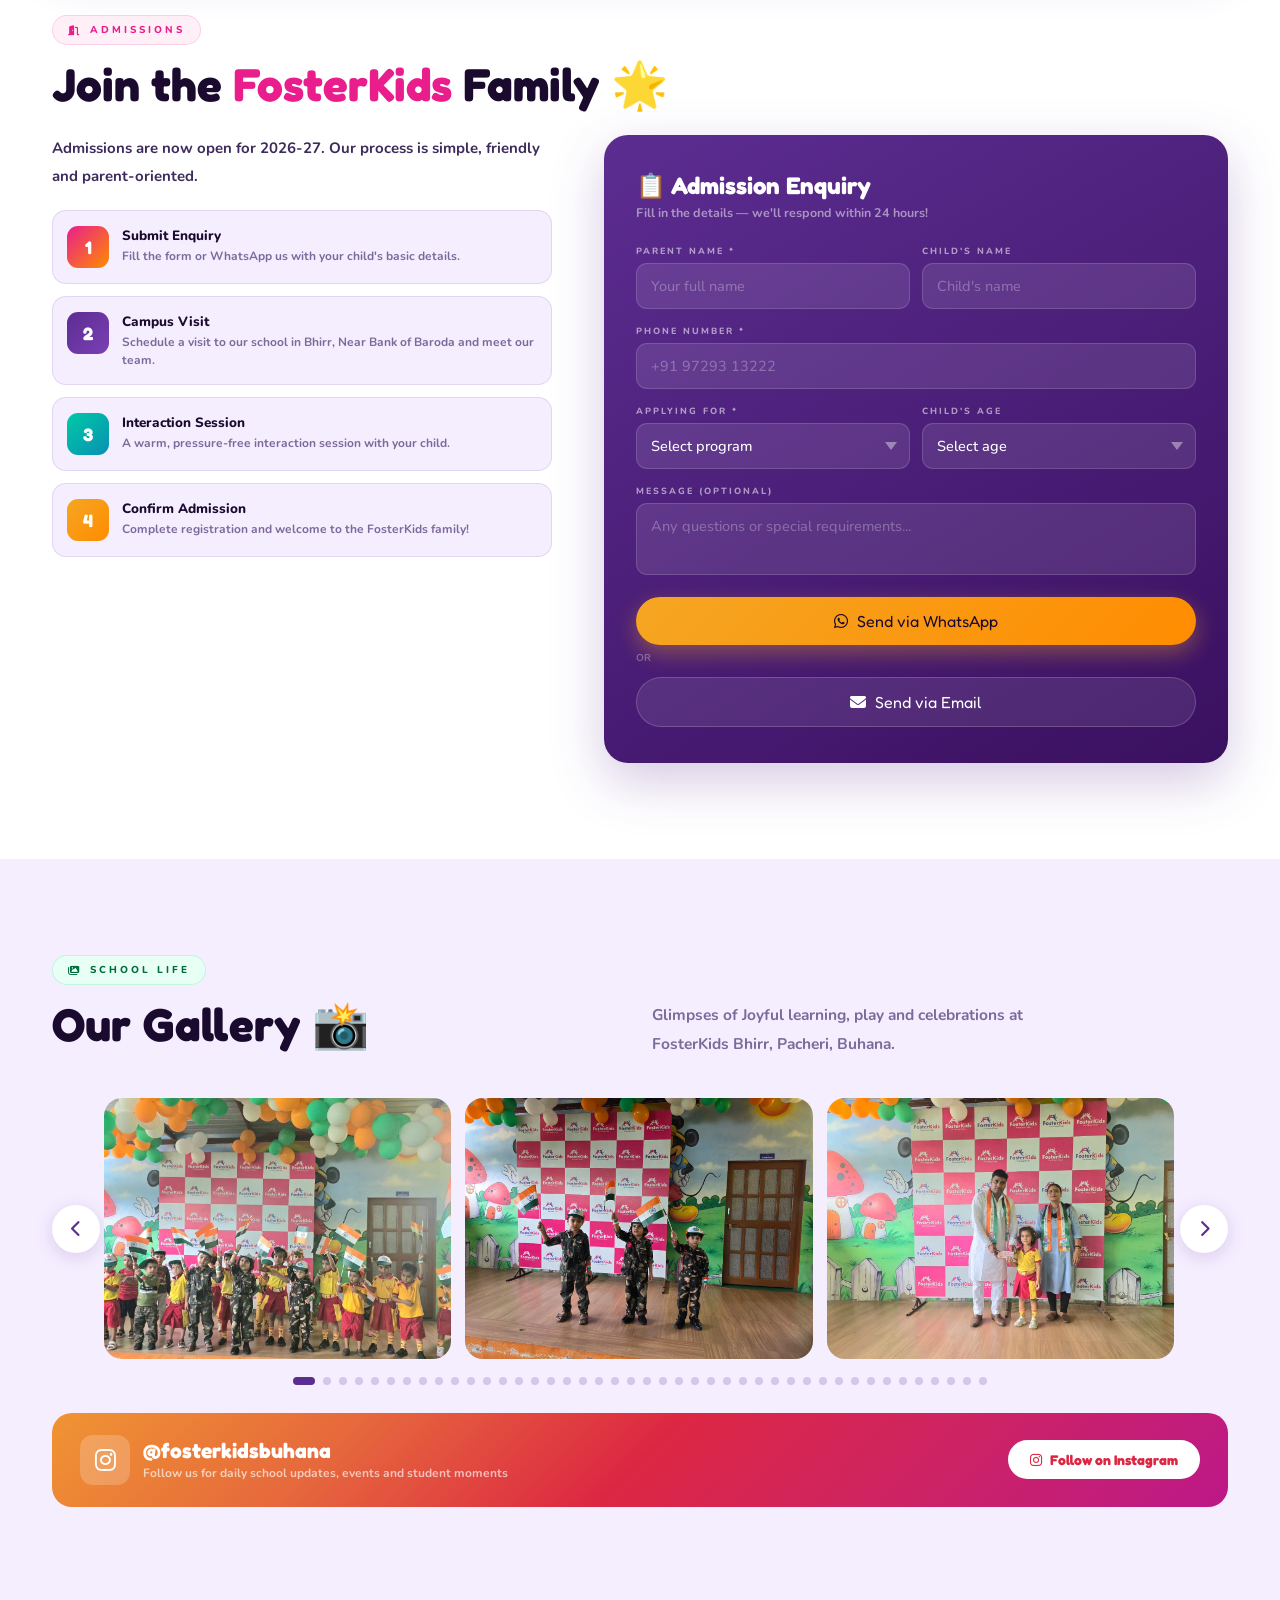
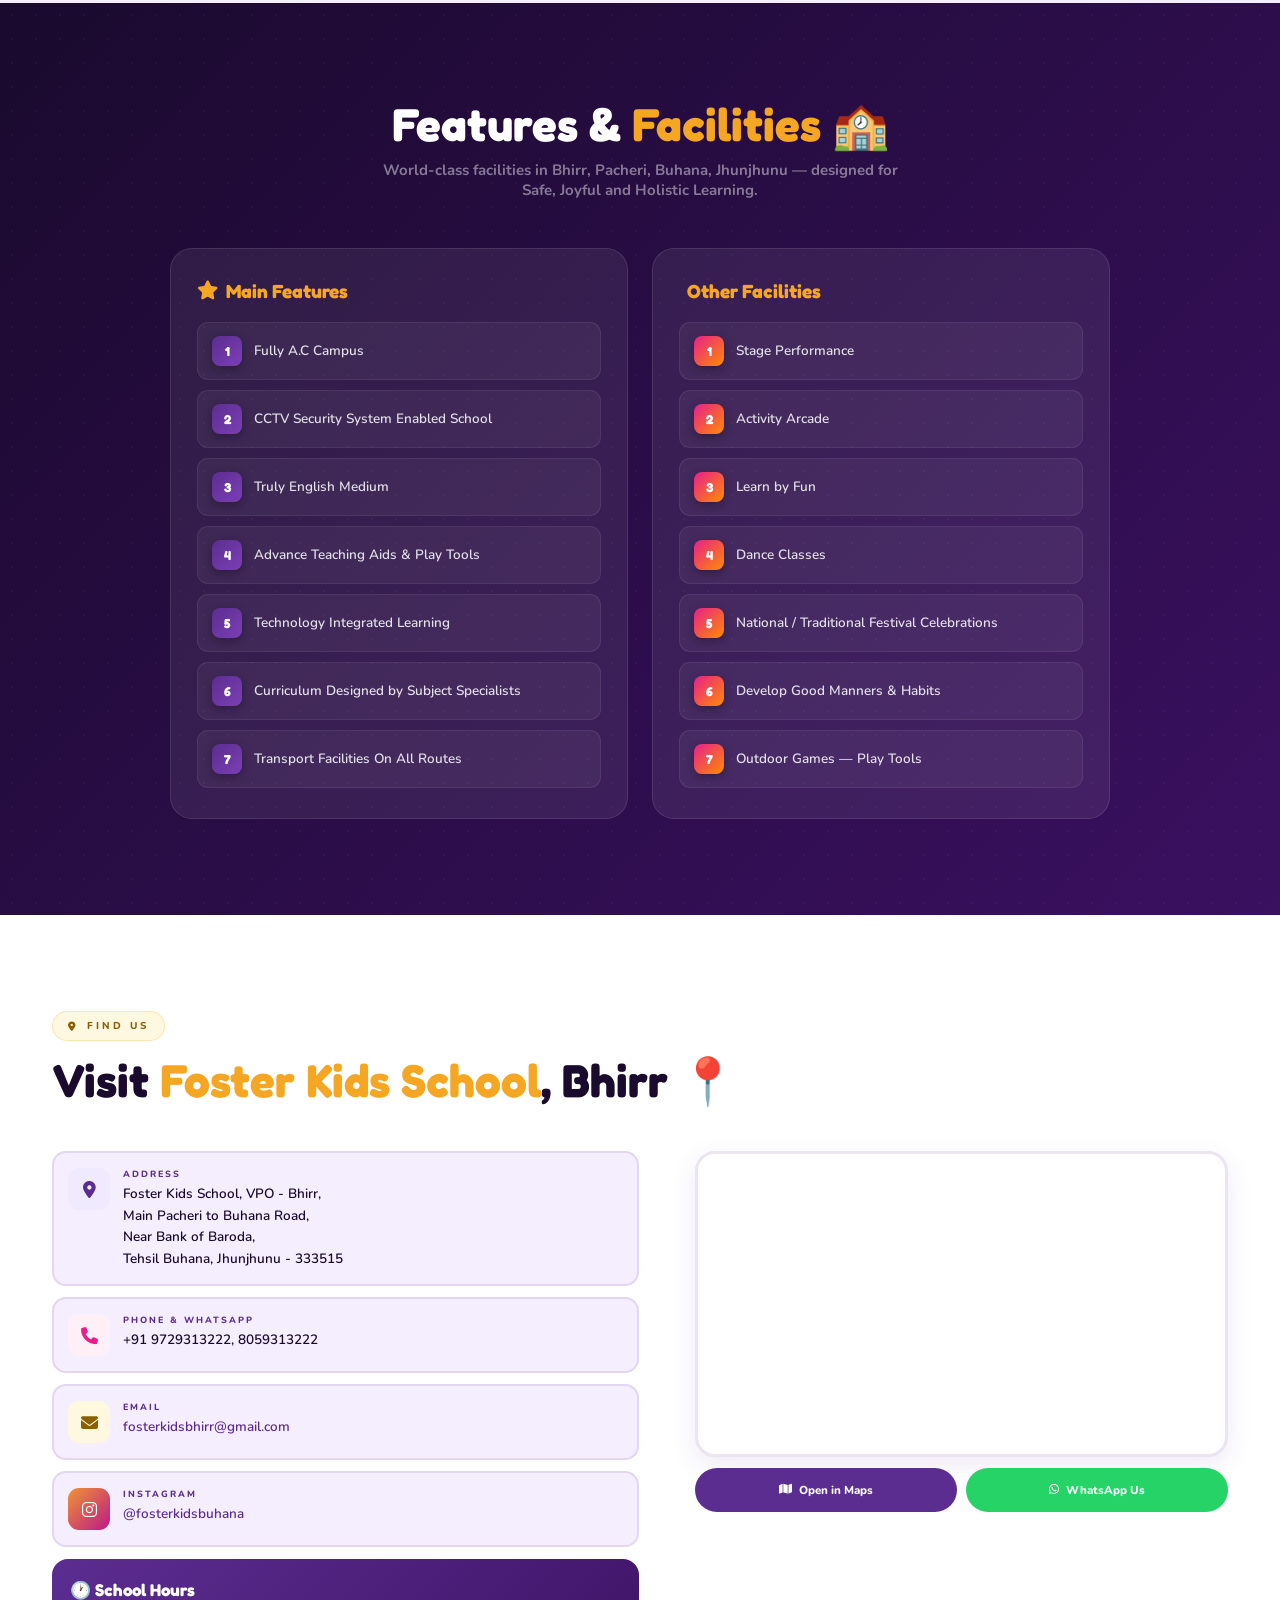
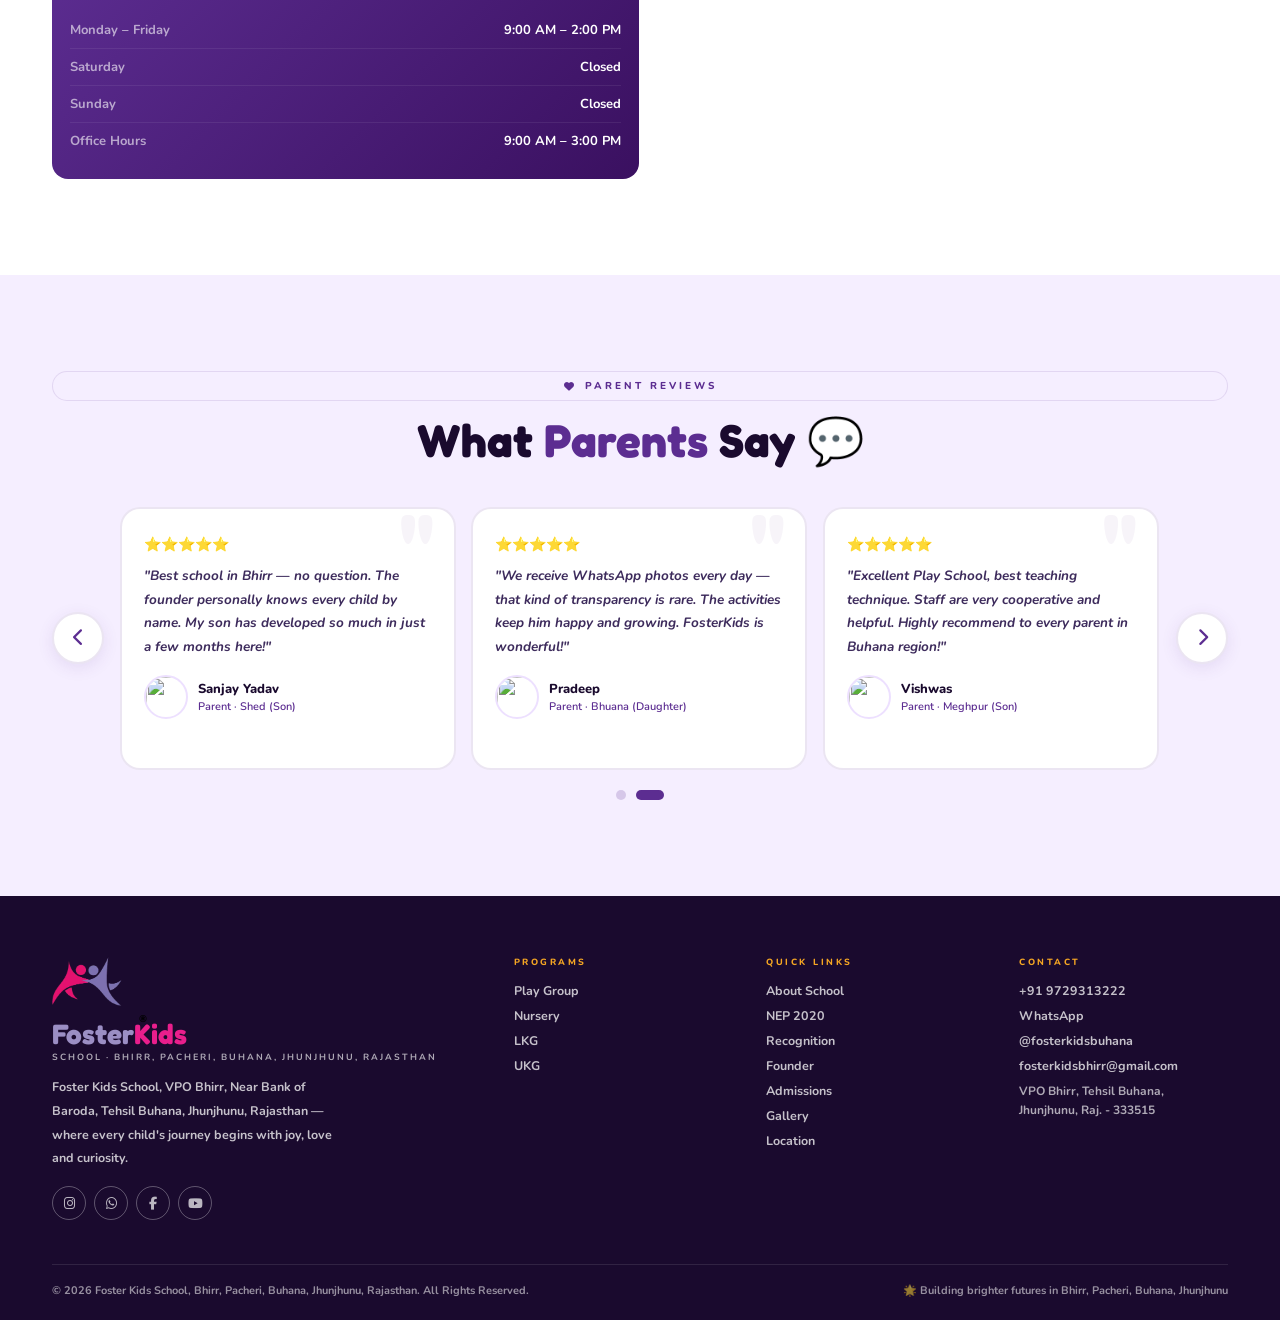
==== commit 2c23ec3a: "Update index.html" ====
--- a/fosters/index.html
+++ b/fosters/index.html
@@ -489,7 +489,7 @@
       </div>
     </div>
     <div class="ft-col"><h4>Programs</h4><a href="#programs">Play Group</a><a href="#programs">Nursery</a><a href="#programs">LKG</a><a href="#programs">UKG</a></div>
-    <div class="ft-col"><h4>Quick Links</h4><a href="#about">About School</a><a href="#nep">NEP 2020</a><a href="#recognition">Recognition</a><a href="#founder">Founder</a><a href="#admissions">Admissions</a><a href="#gallery">Gallery</a><a href="#location">Location</a><a href="admin-gallery.html" target="_blank">l</a></div>
+    <div class="ft-col"><h4>Quick Links</h4><a href="#about">About School</a><a href="#nep">NEP 2020</a><a href="#recognition">Recognition</a><a href="#founder">Founder</a><a href="#admissions">Admissions</a><a href="#gallery">Gallery</a><a href="#location">Location</a><a href="admin-gallery.html" target="_blank"></a></div>
     <div class="ft-col"><h4>Contact</h4><a href="tel:+919729313222">+91 9729313222</a><a href="https://wa.me/919729313222">WhatsApp</a><a href="https://www.instagram.com/fosterkidsbuhana?igsh=MXd5NngyOW13bnI5Ng==" target="_blank">@fosterkidsbuhana</a><a href="mailto:fosterkidsbhirr@gmail.com">fosterkidsbhirr@gmail.com</a><p>VPO Bhirr, Tehsil Buhana,<br/>Jhunjhunu, Raj. - 333515</p></div>
   </div>
   <div class="ft-bot"><span>&copy; 2026 Foster Kids School, Bhirr, Pacheri, Buhana, Jhunjhunu, Rajasthan. All Rights Reserved.</span><span>&#127775; Building brighter futures in Bhirr, Pacheri, Buhana, Jhunjhunu</span></div>
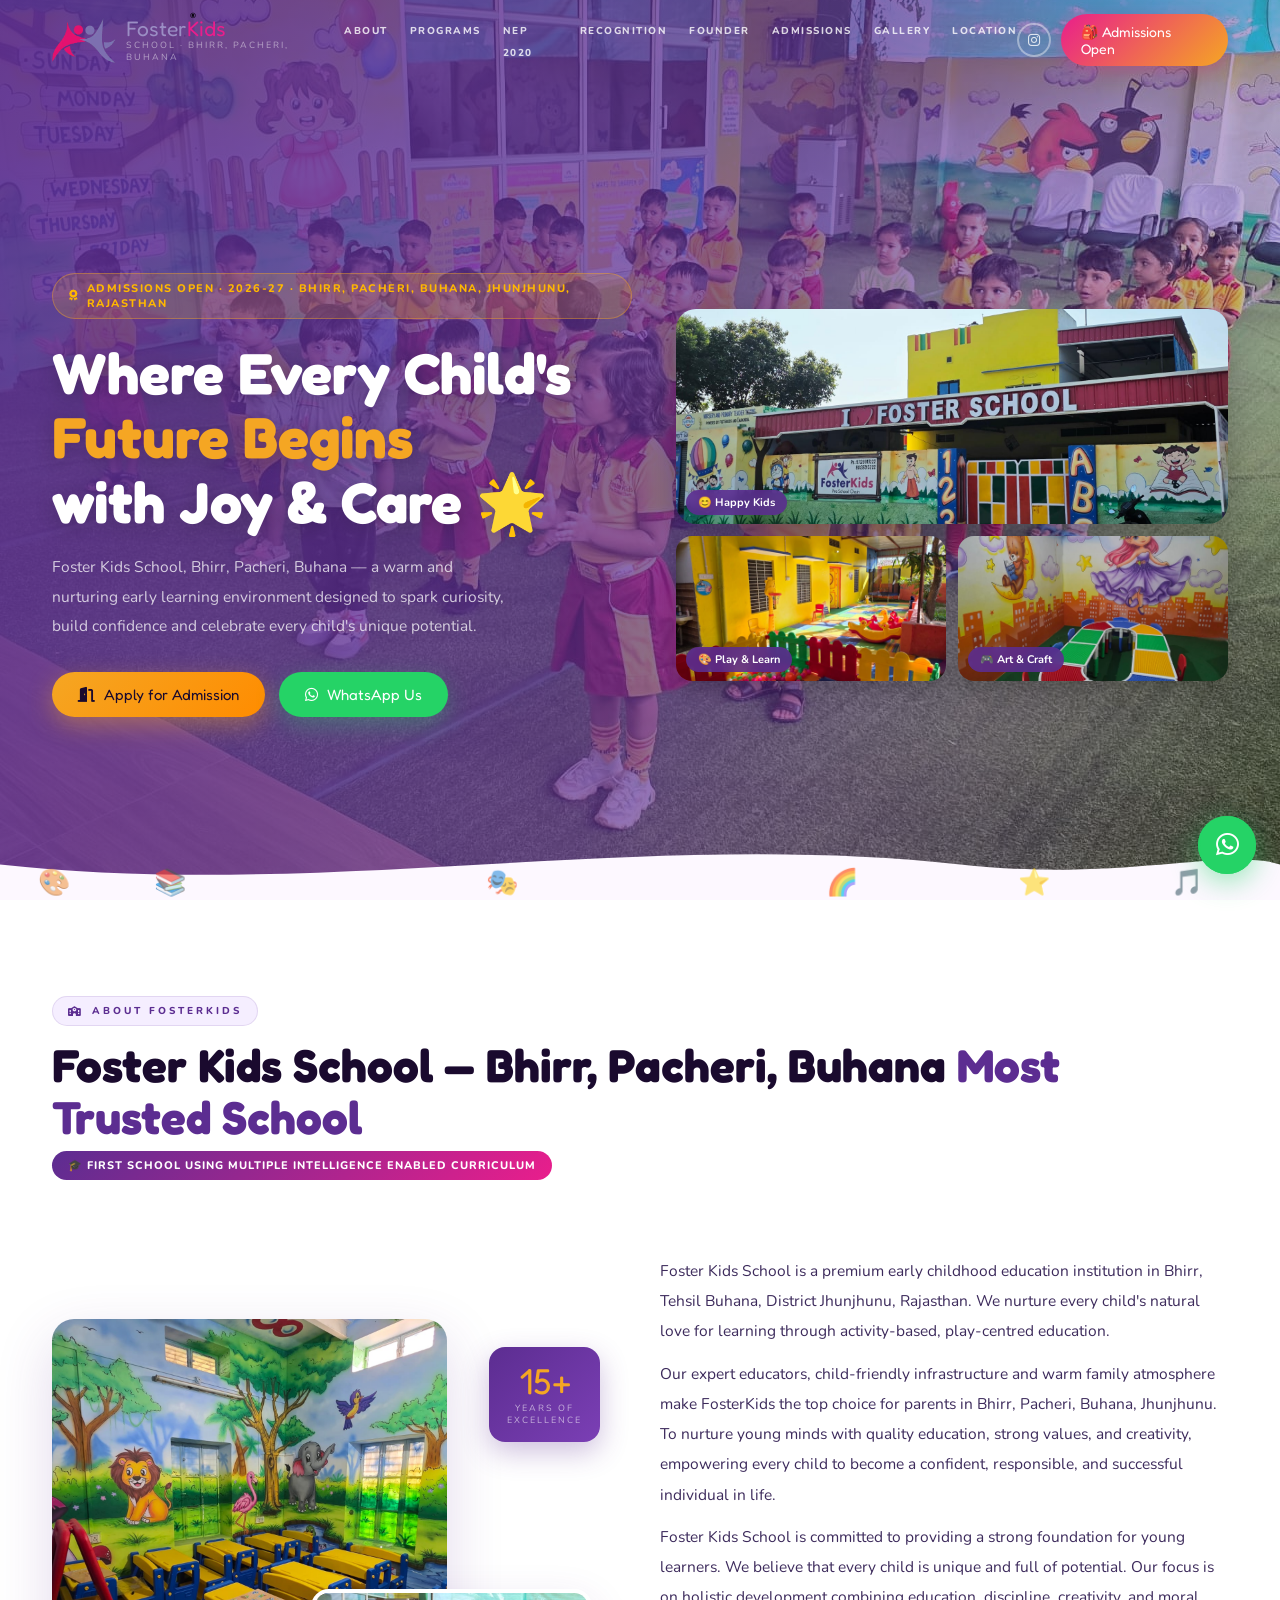
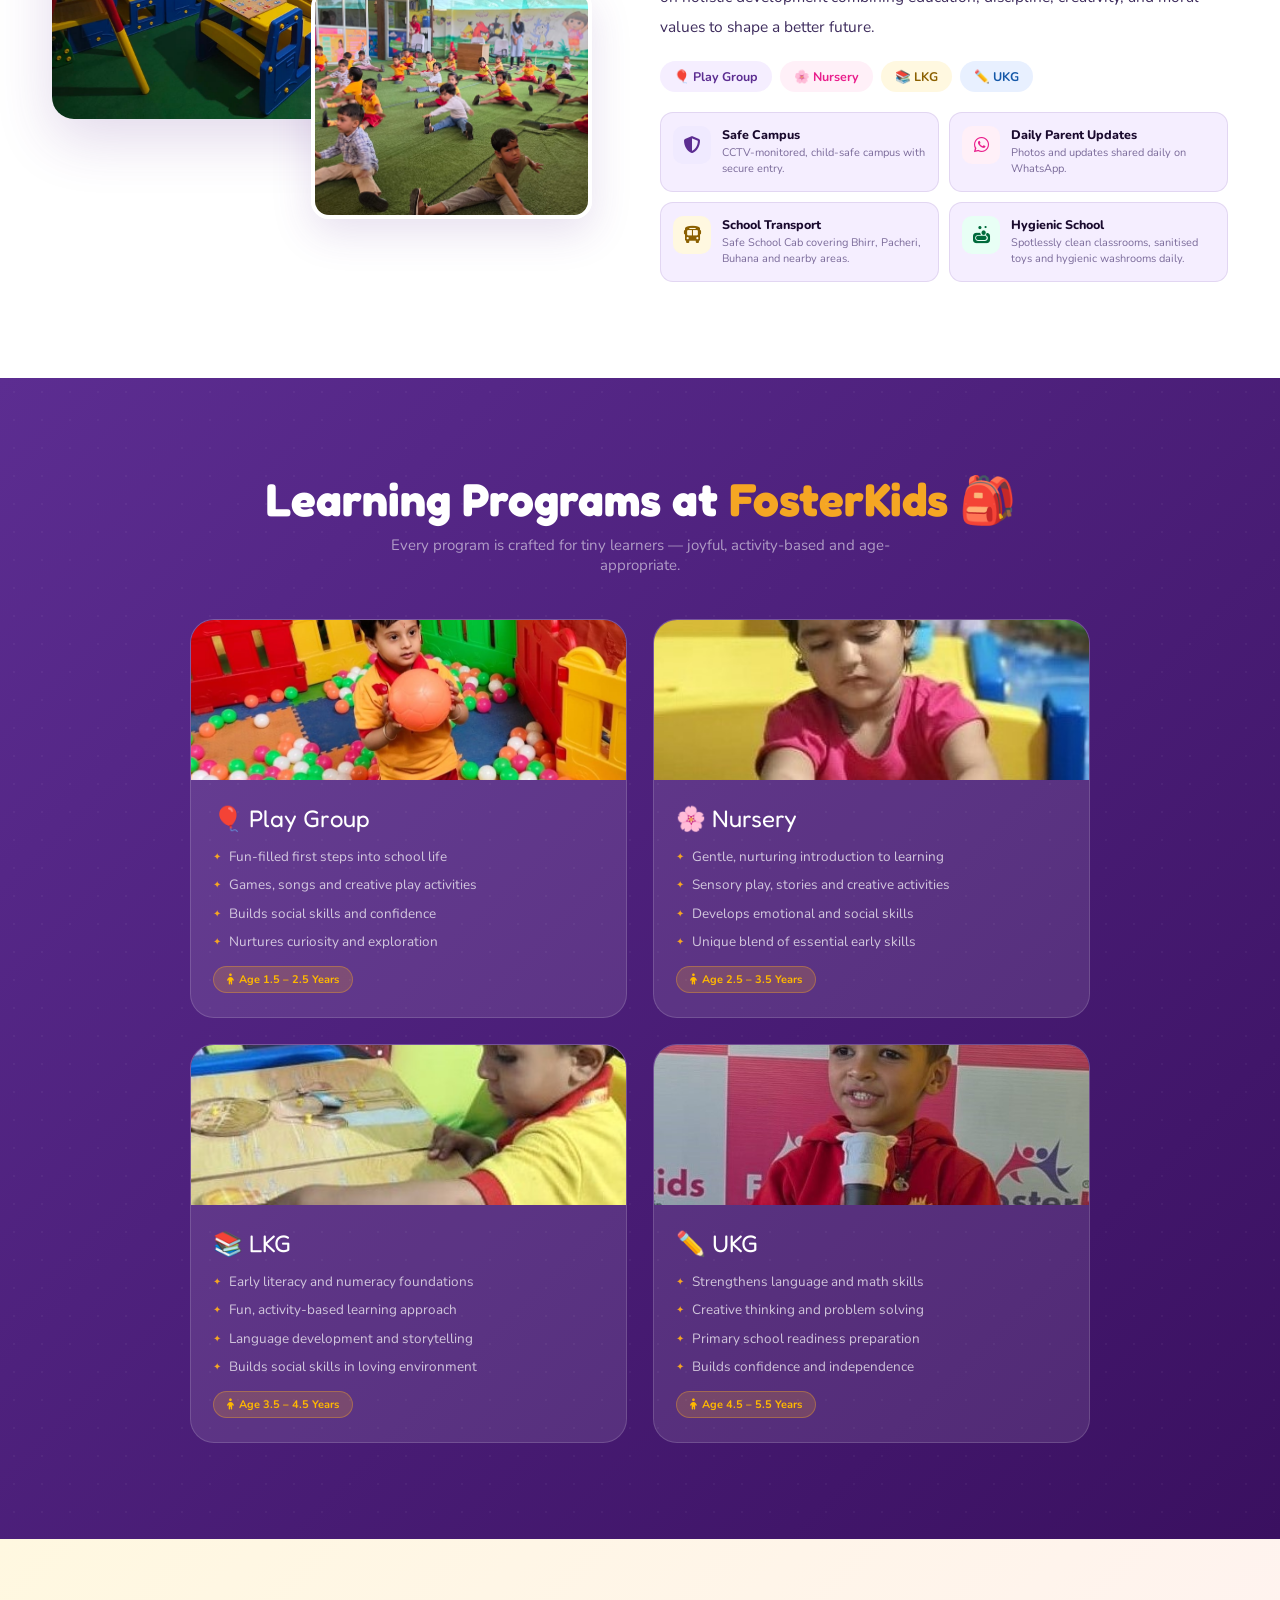
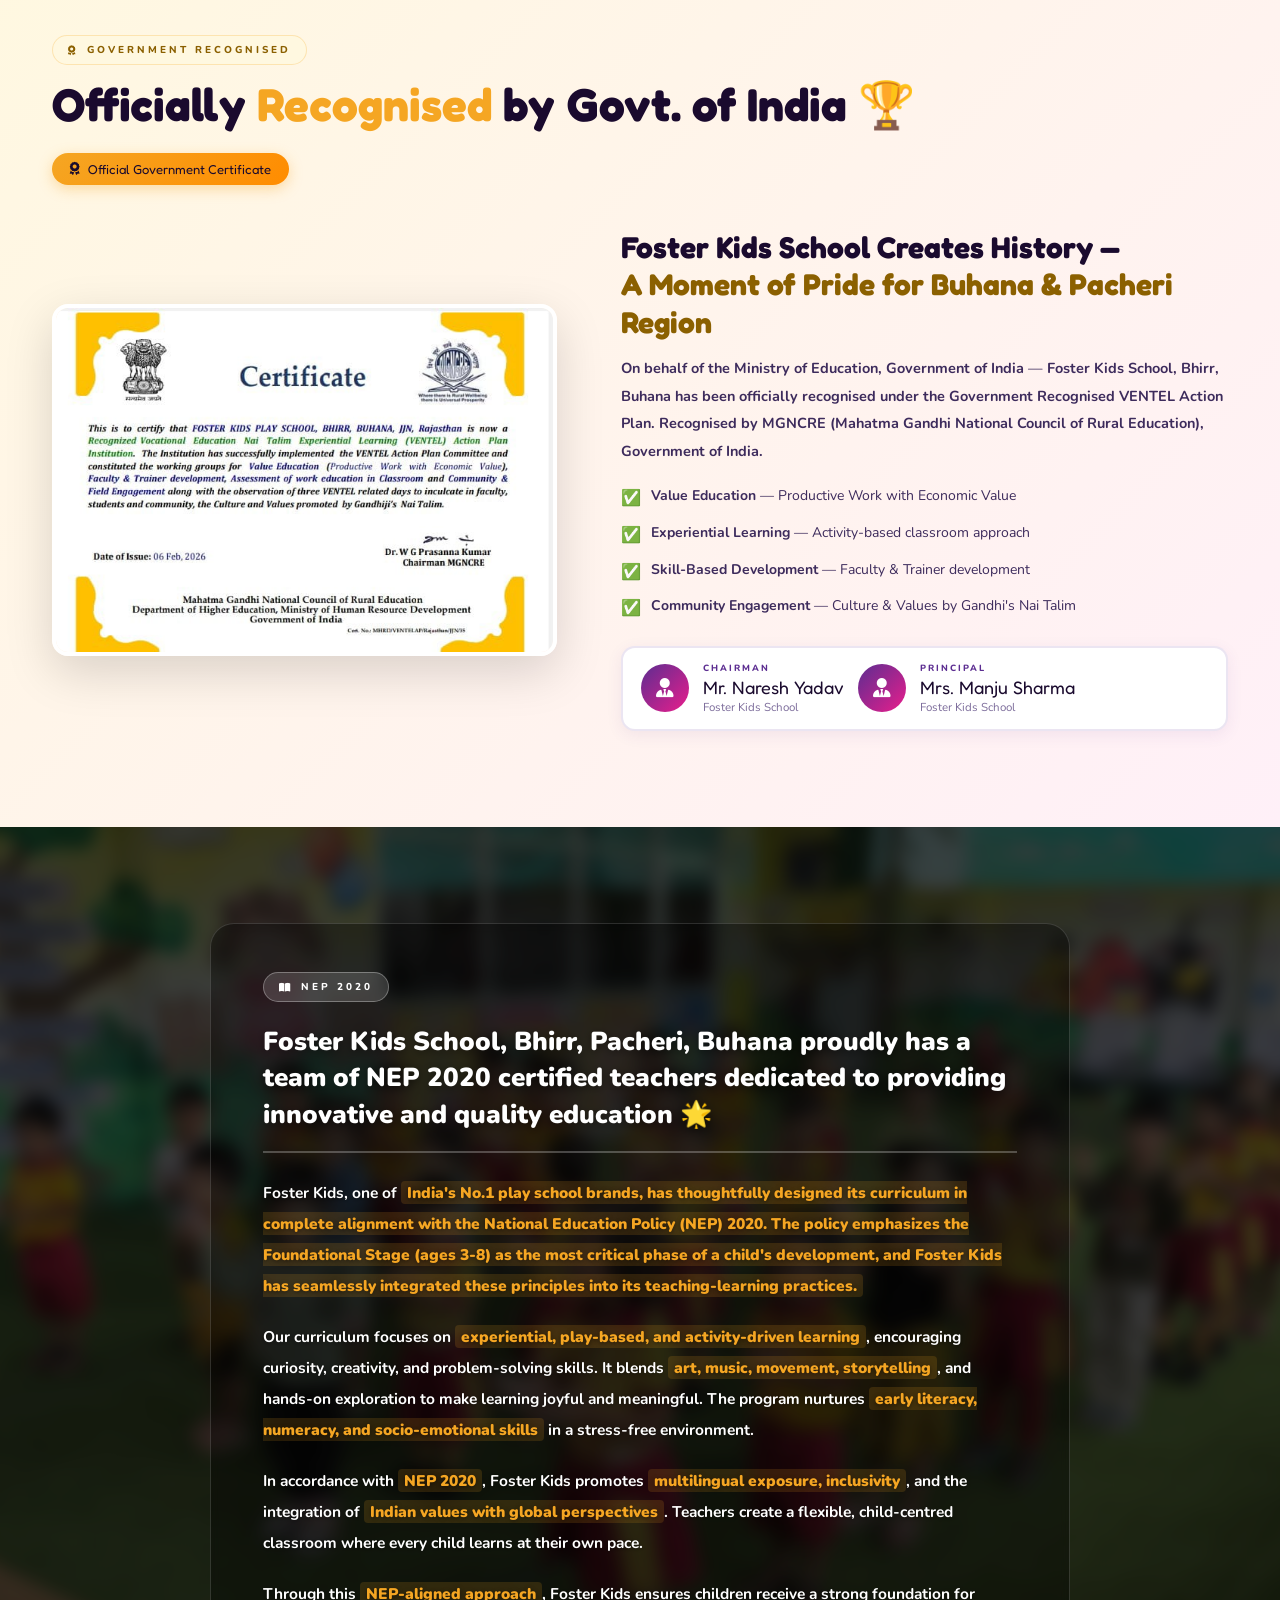
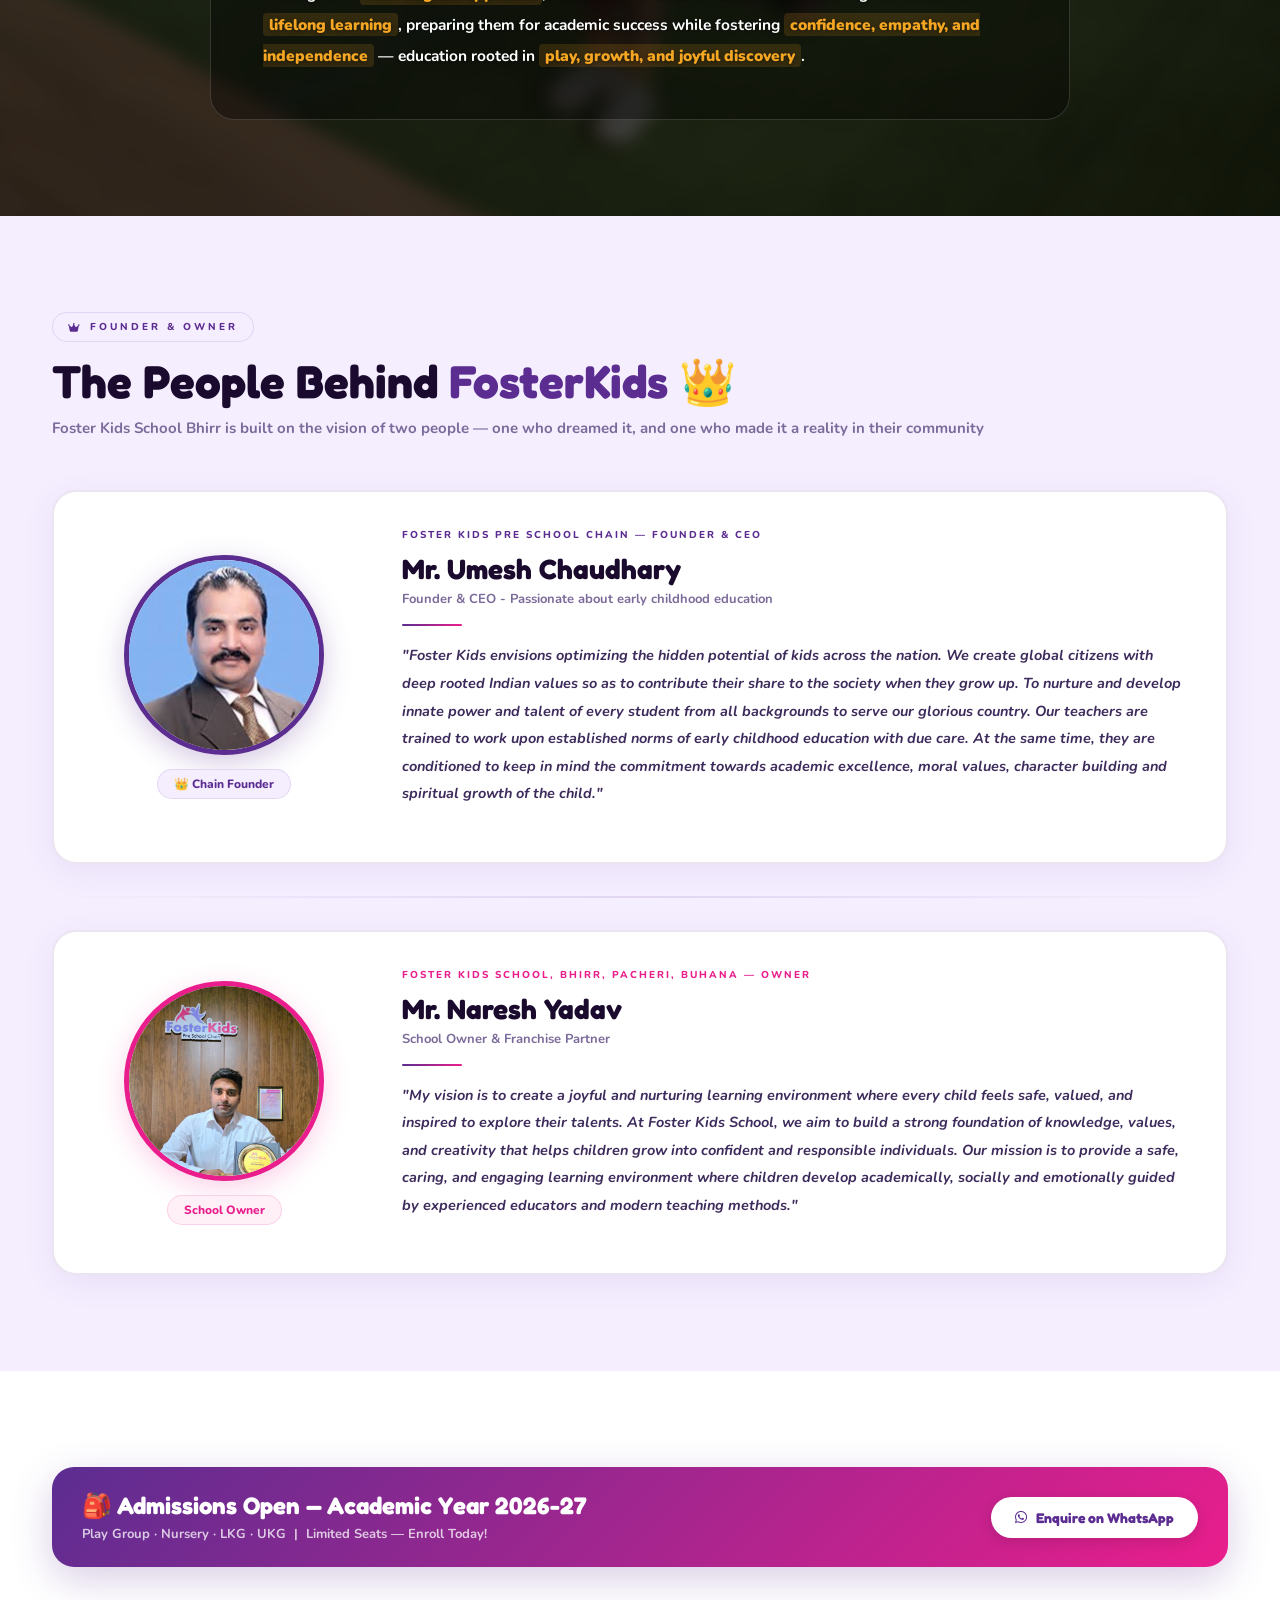
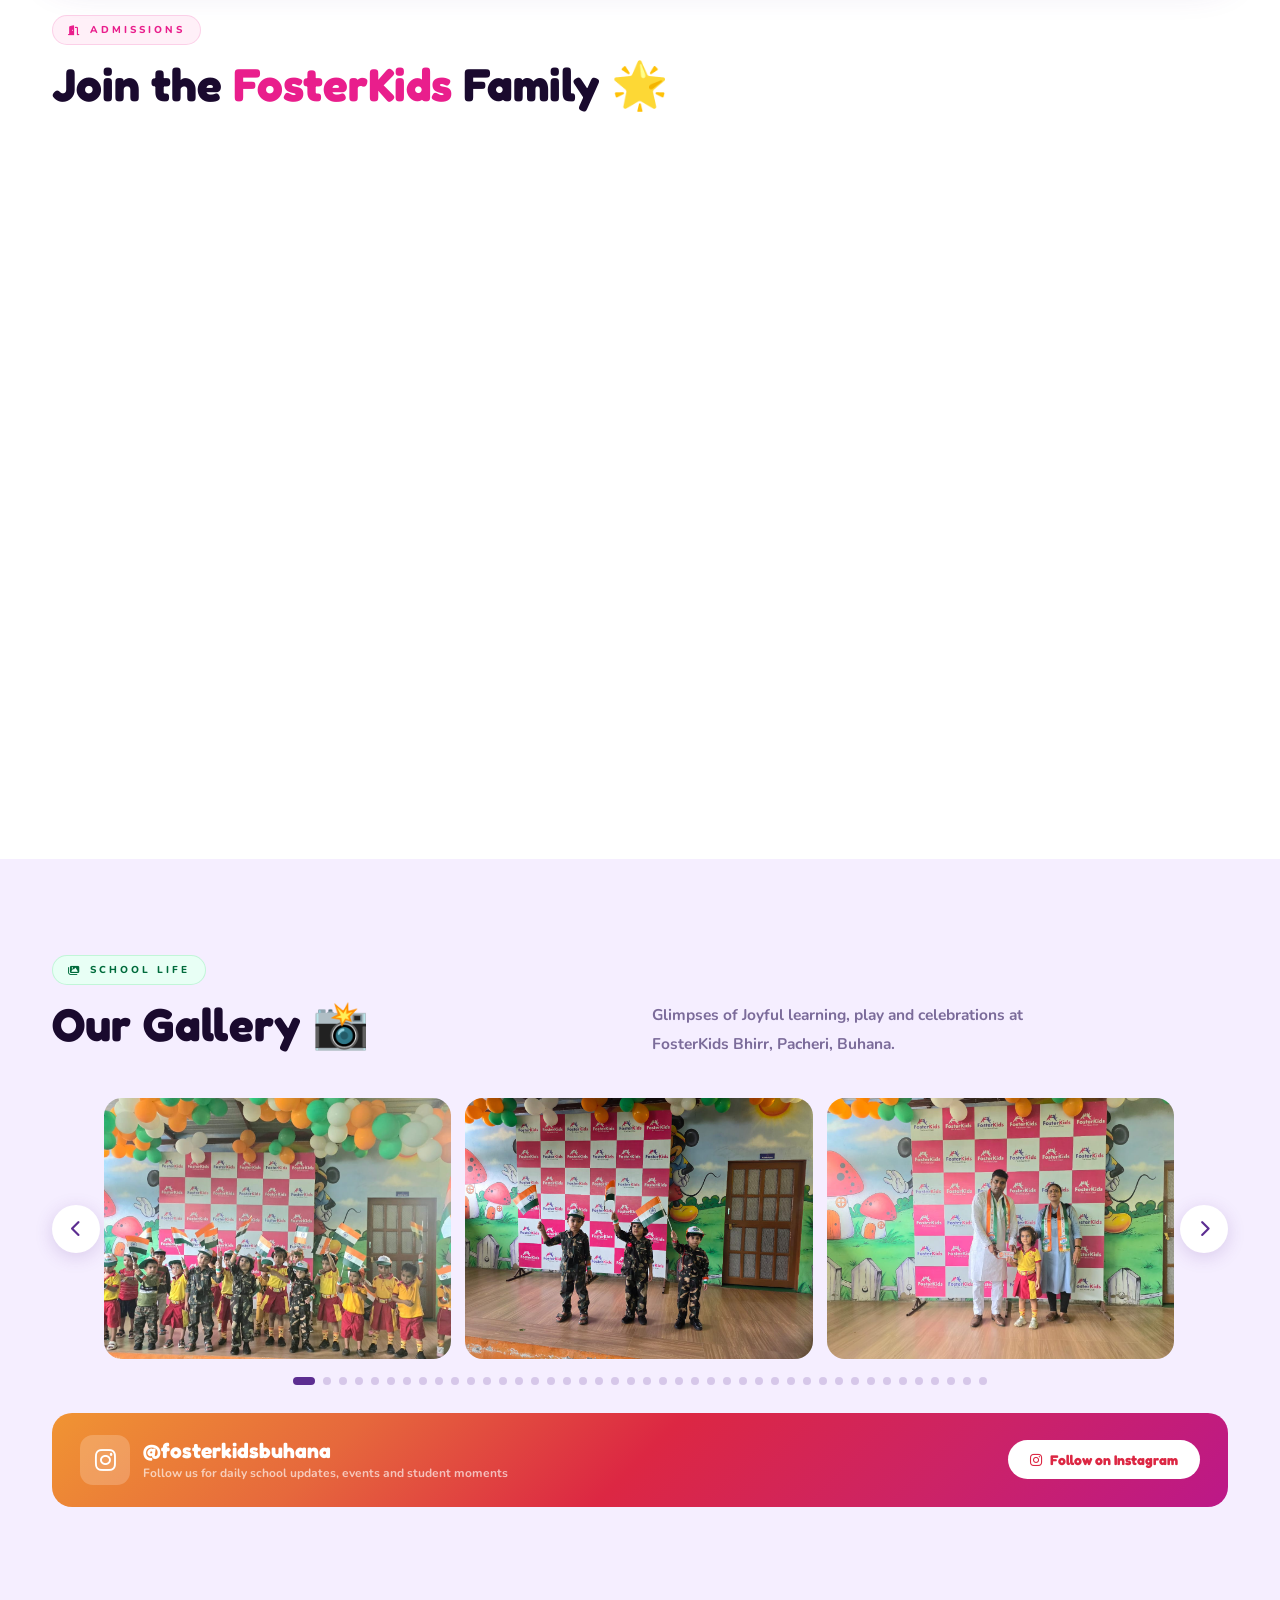
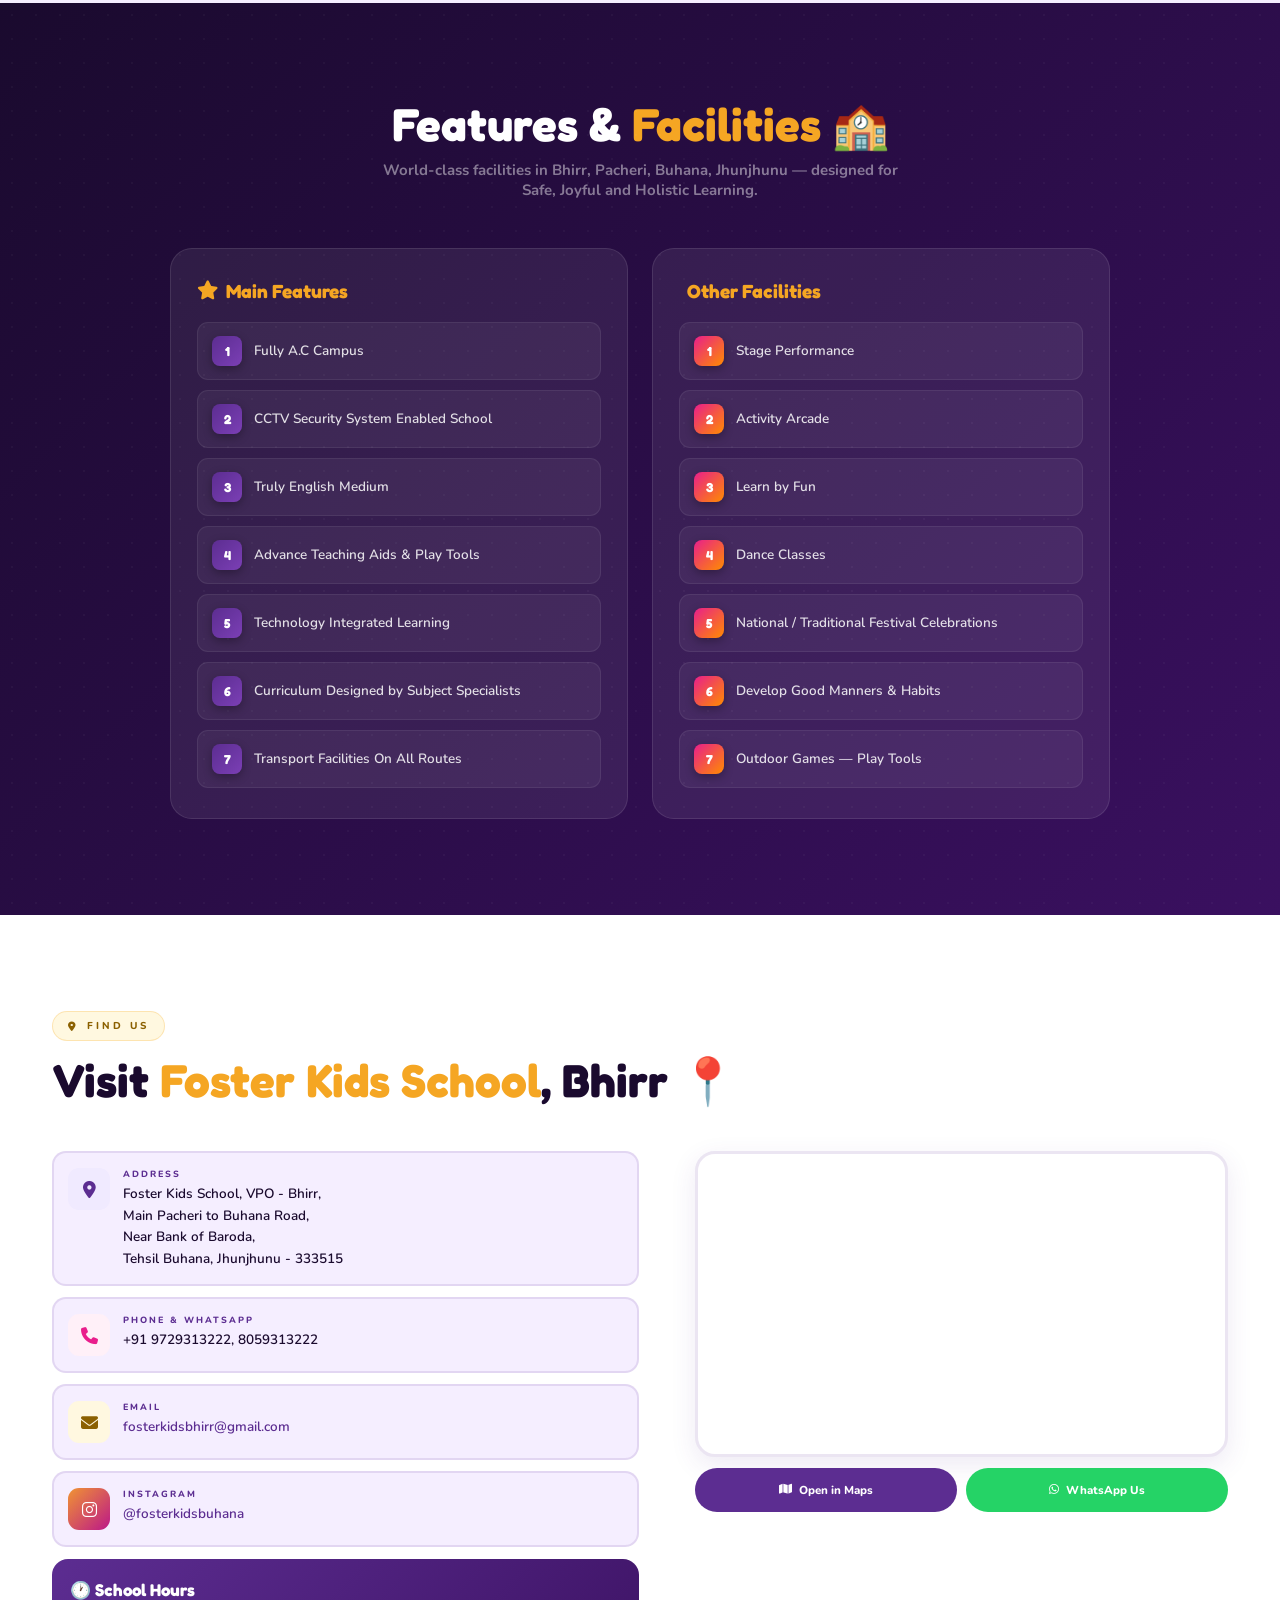
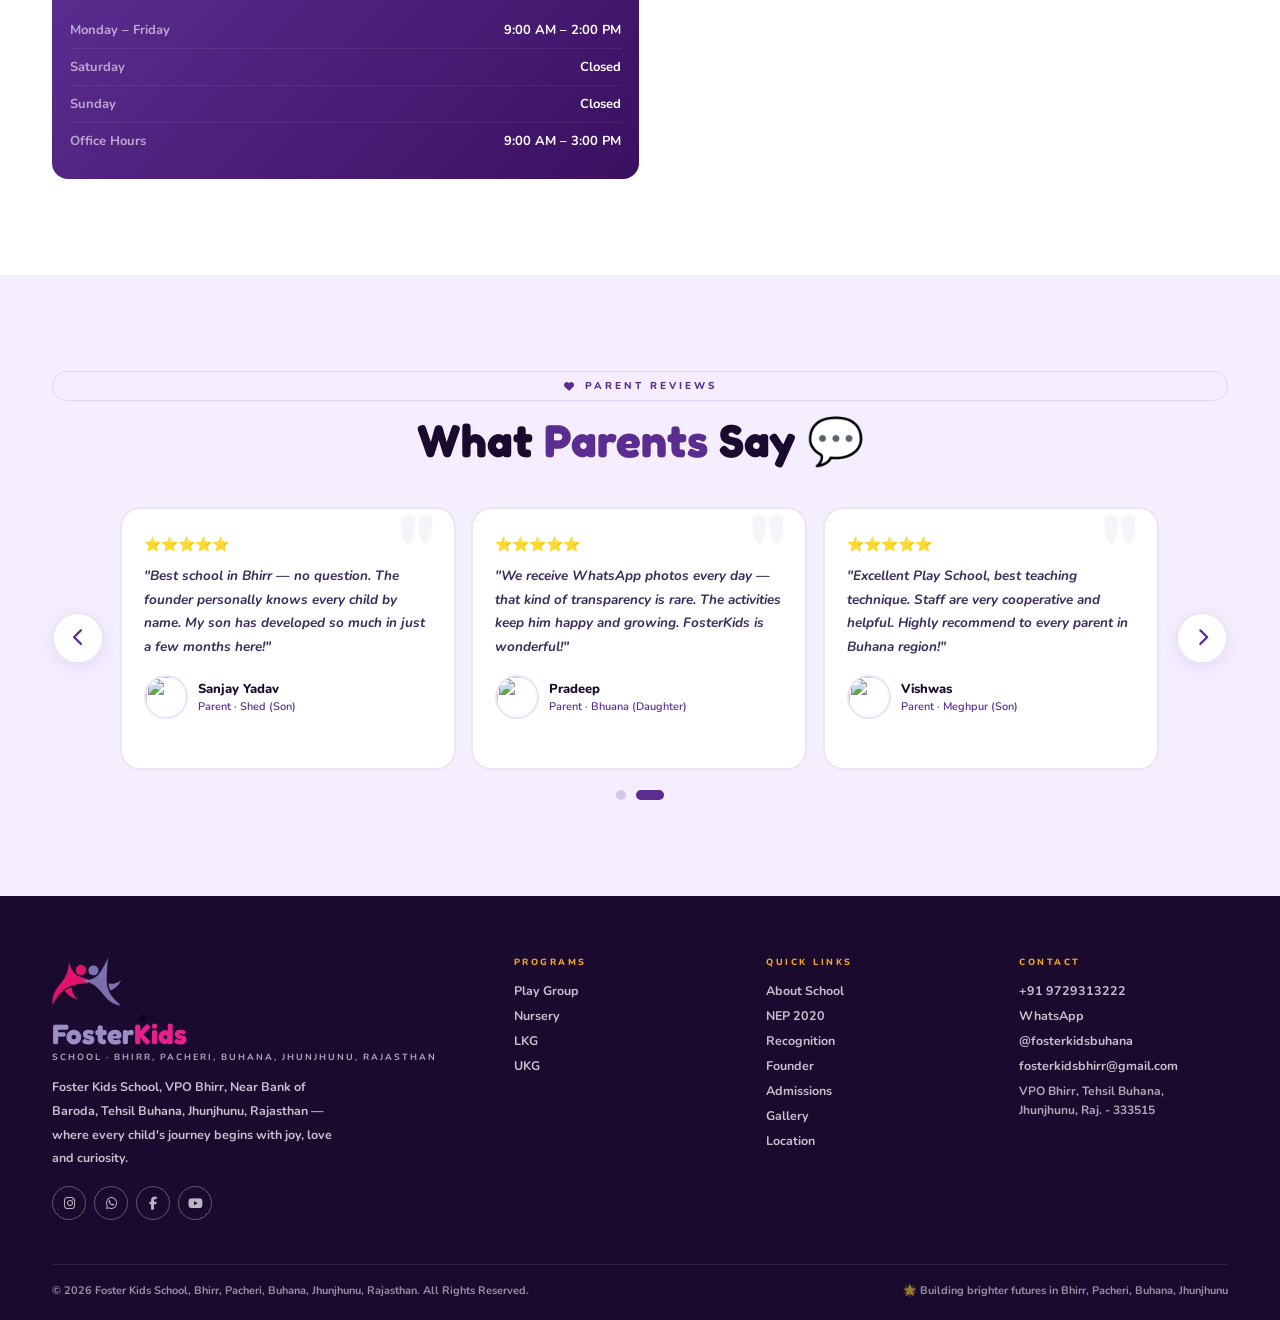
==== commit b5853930: "Update index.html" ====
--- a/fosters/index.html
+++ b/fosters/index.html
@@ -4,6 +4,7 @@
 <meta charset="UTF-8"/>
 <meta name="viewport" content="width=device-width, initial-scale=1.0"/>
 <title>Foster Kids School — Bhirr, Pacheri, Buhana, Jhunjhunu, Rajasthan</title>
+<link rel="icon" href="images/images/logo.webp" type="image/webp">
 <link href="https://fonts.googleapis.com/css2?family=Fredoka+One&family=Nunito:wght@400;600;700;800;900&display=swap" rel="stylesheet"/>
 <link rel="stylesheet" href="https://cdnjs.cloudflare.com/ajax/libs/font-awesome/6.5.0/css/all.min.css"/>
 <link rel="stylesheet" href="style.css"/>
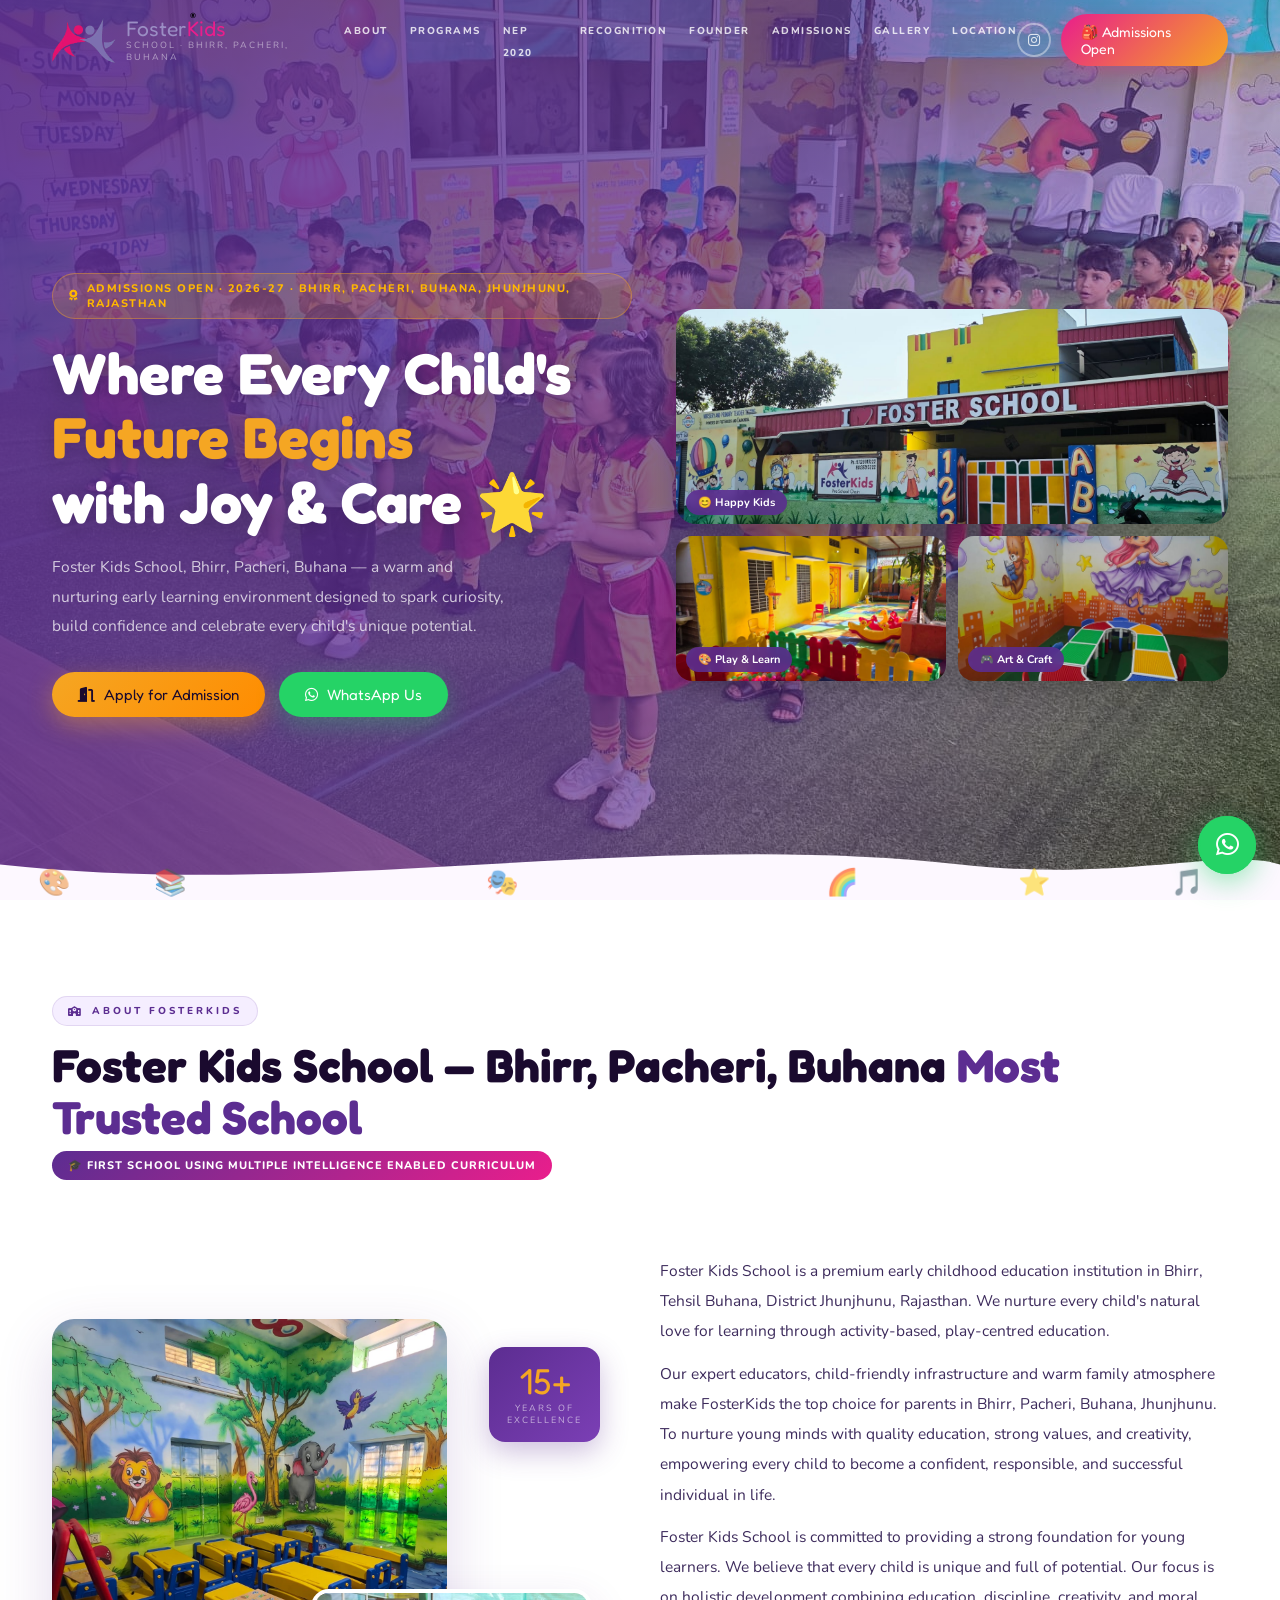
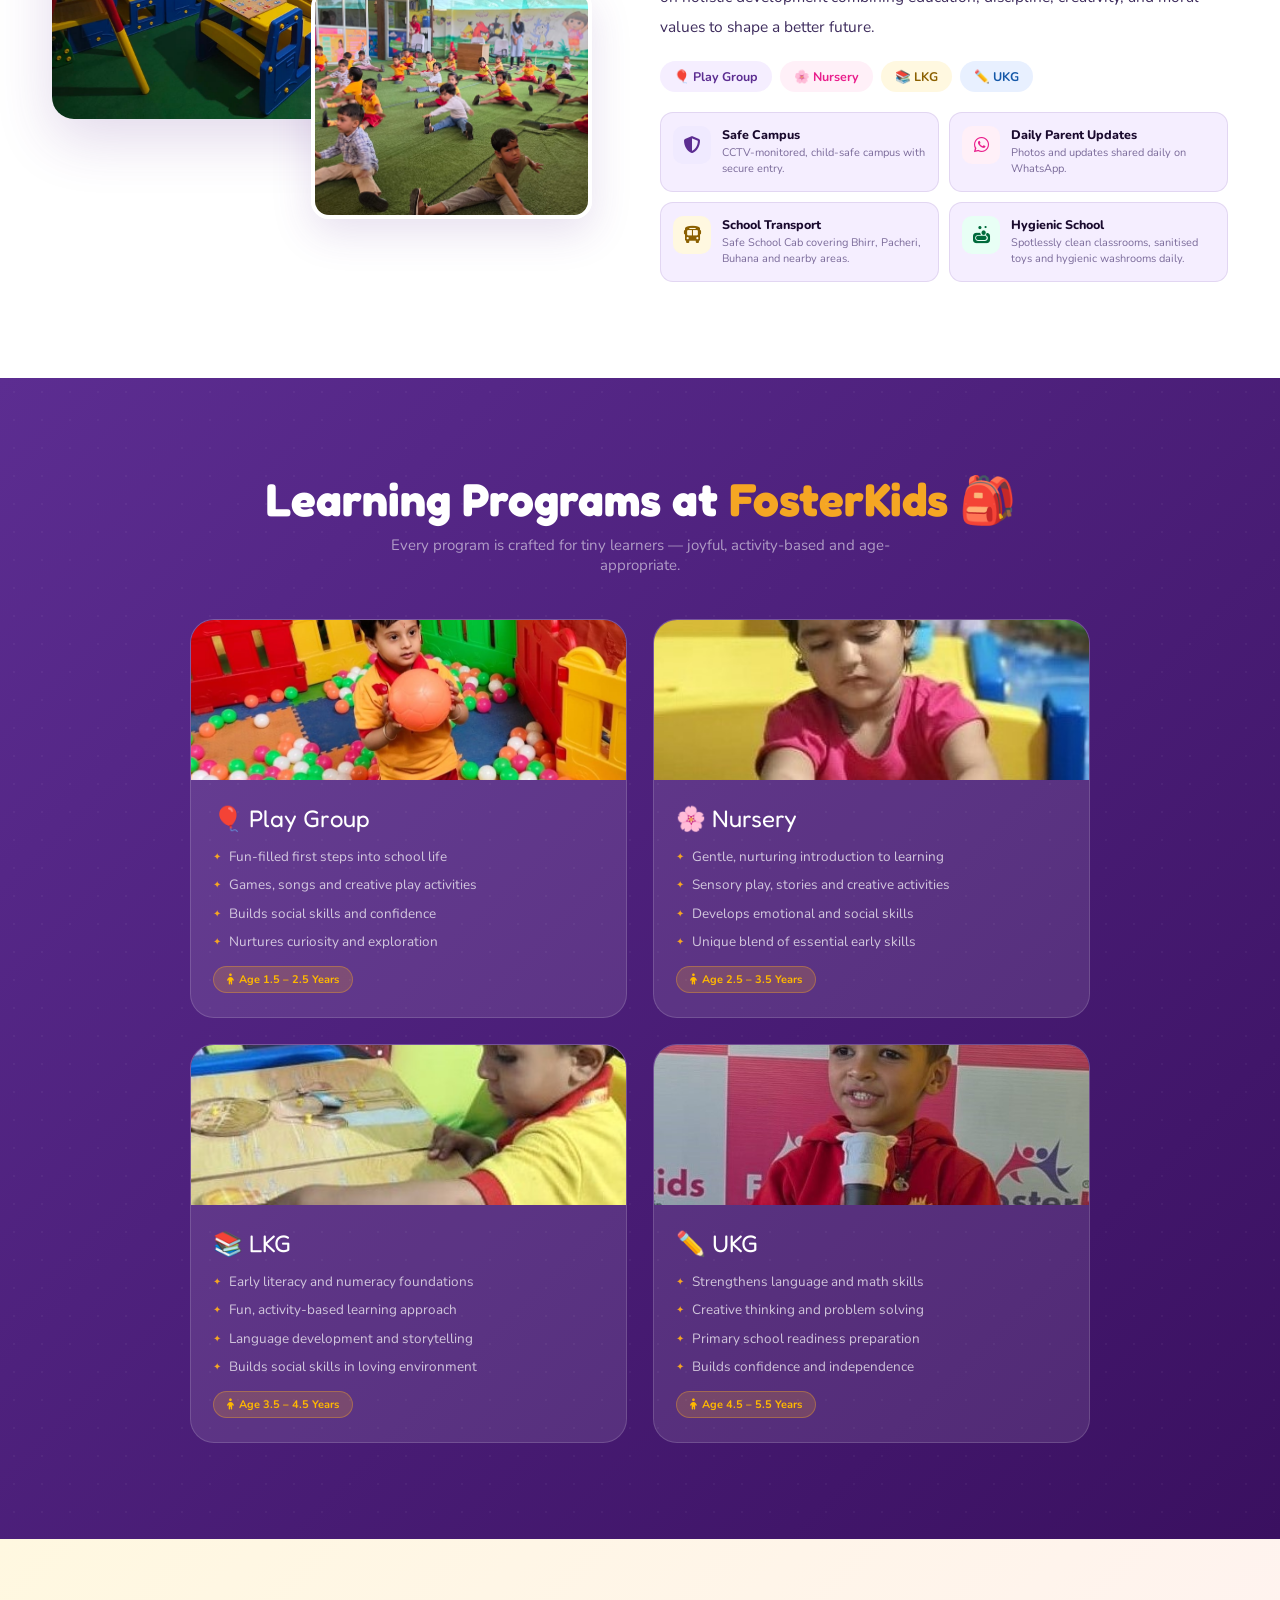
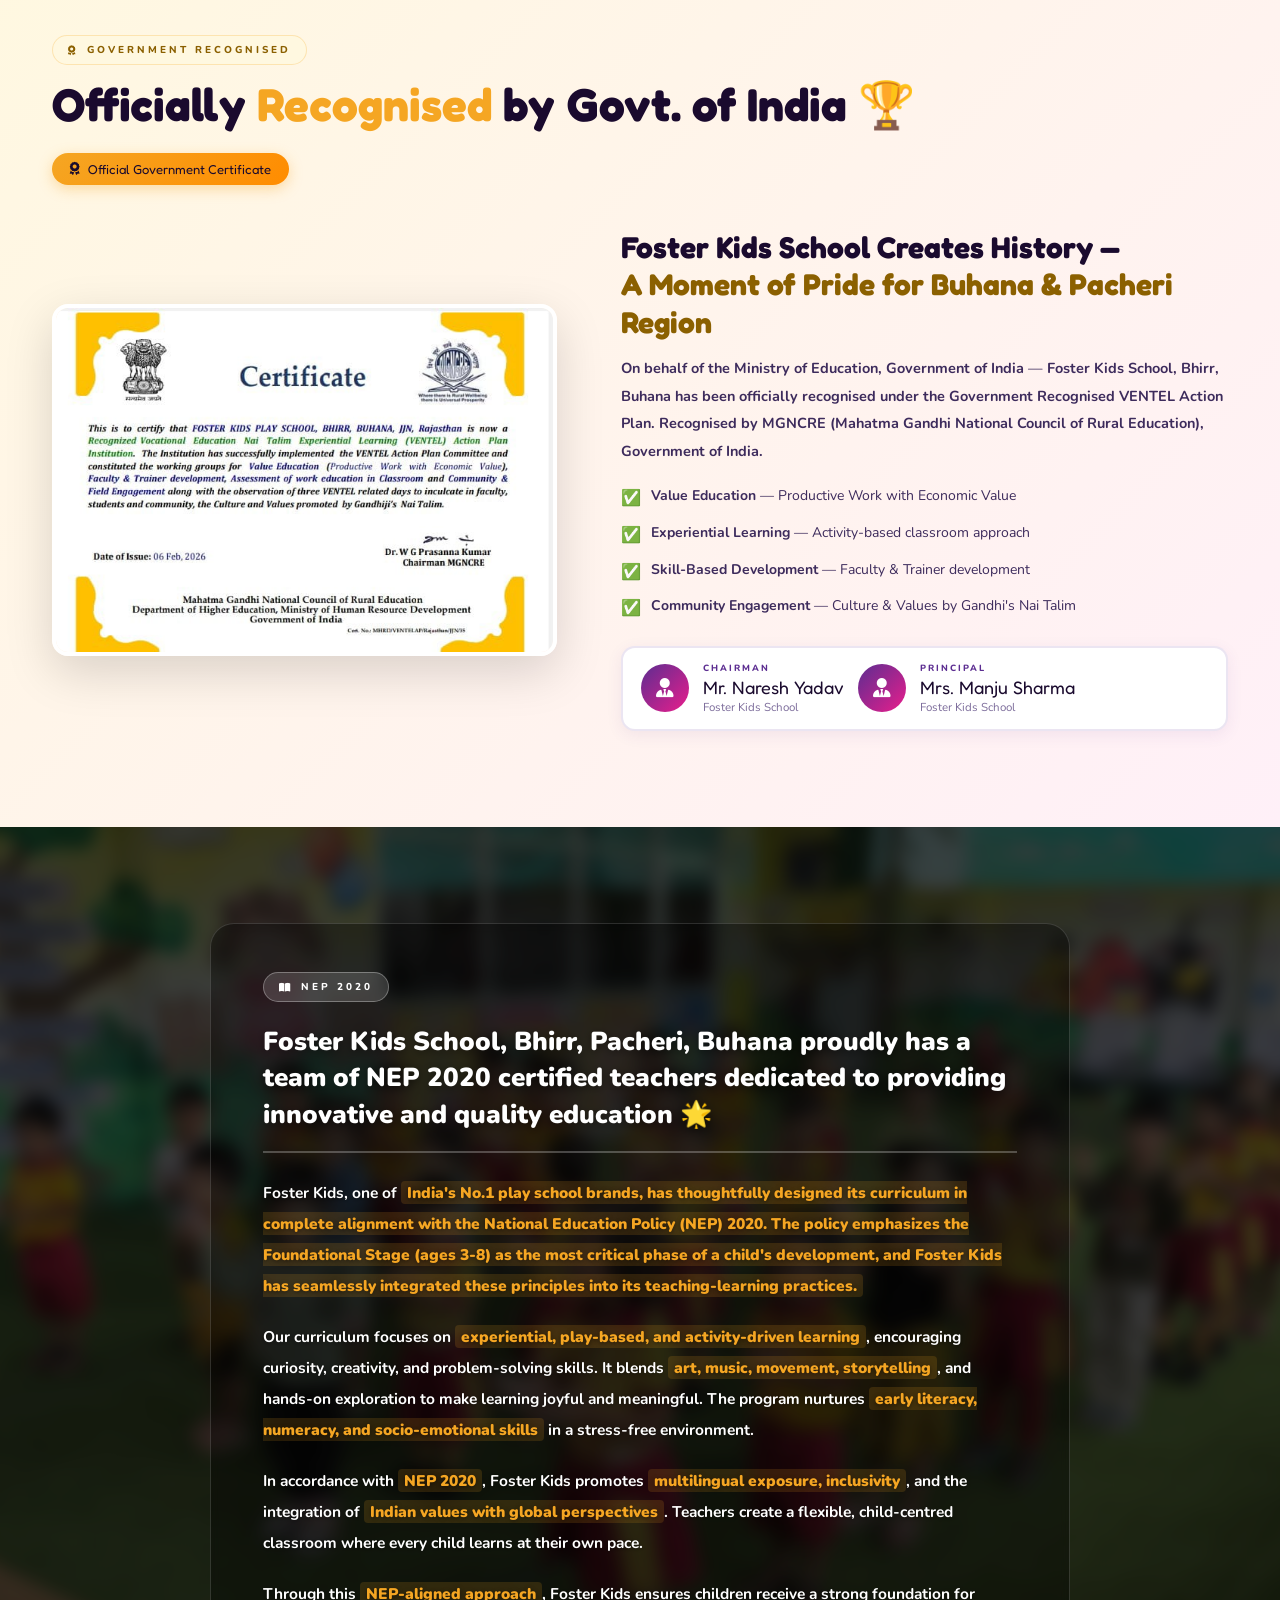
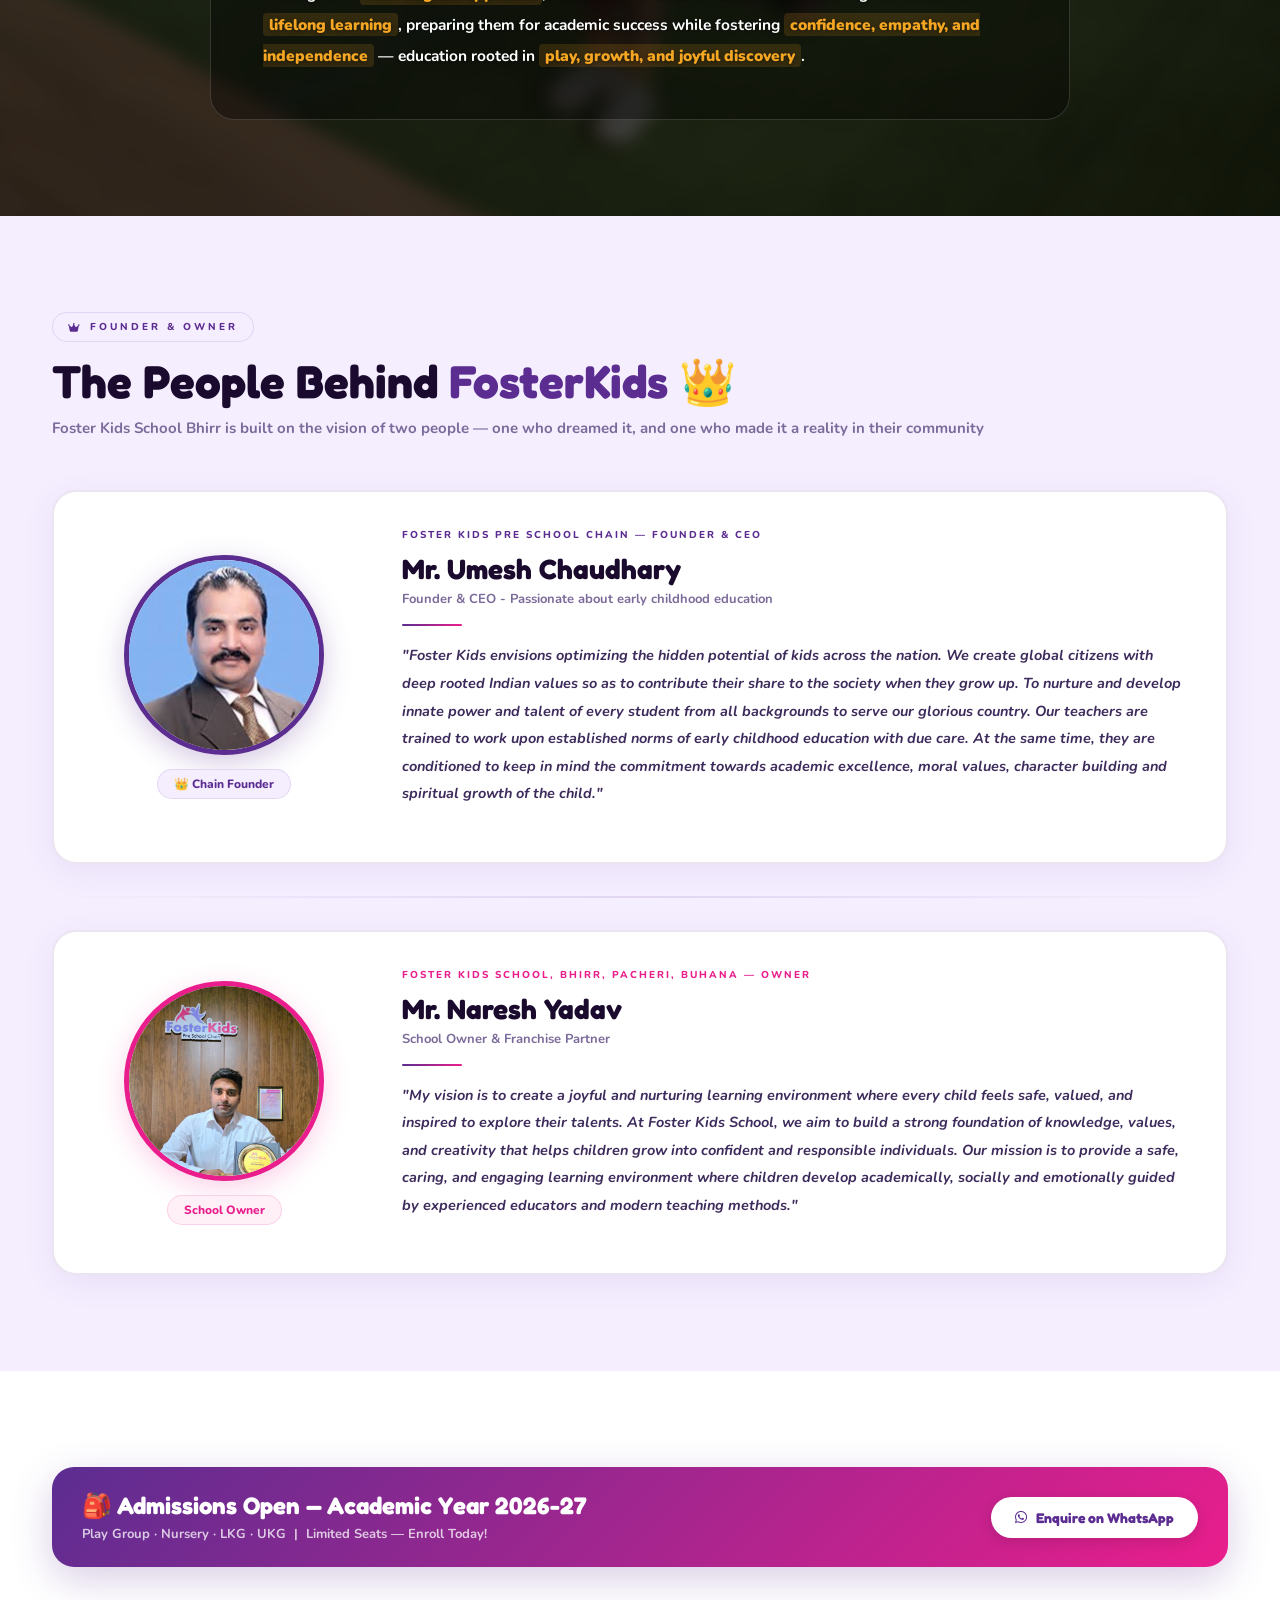
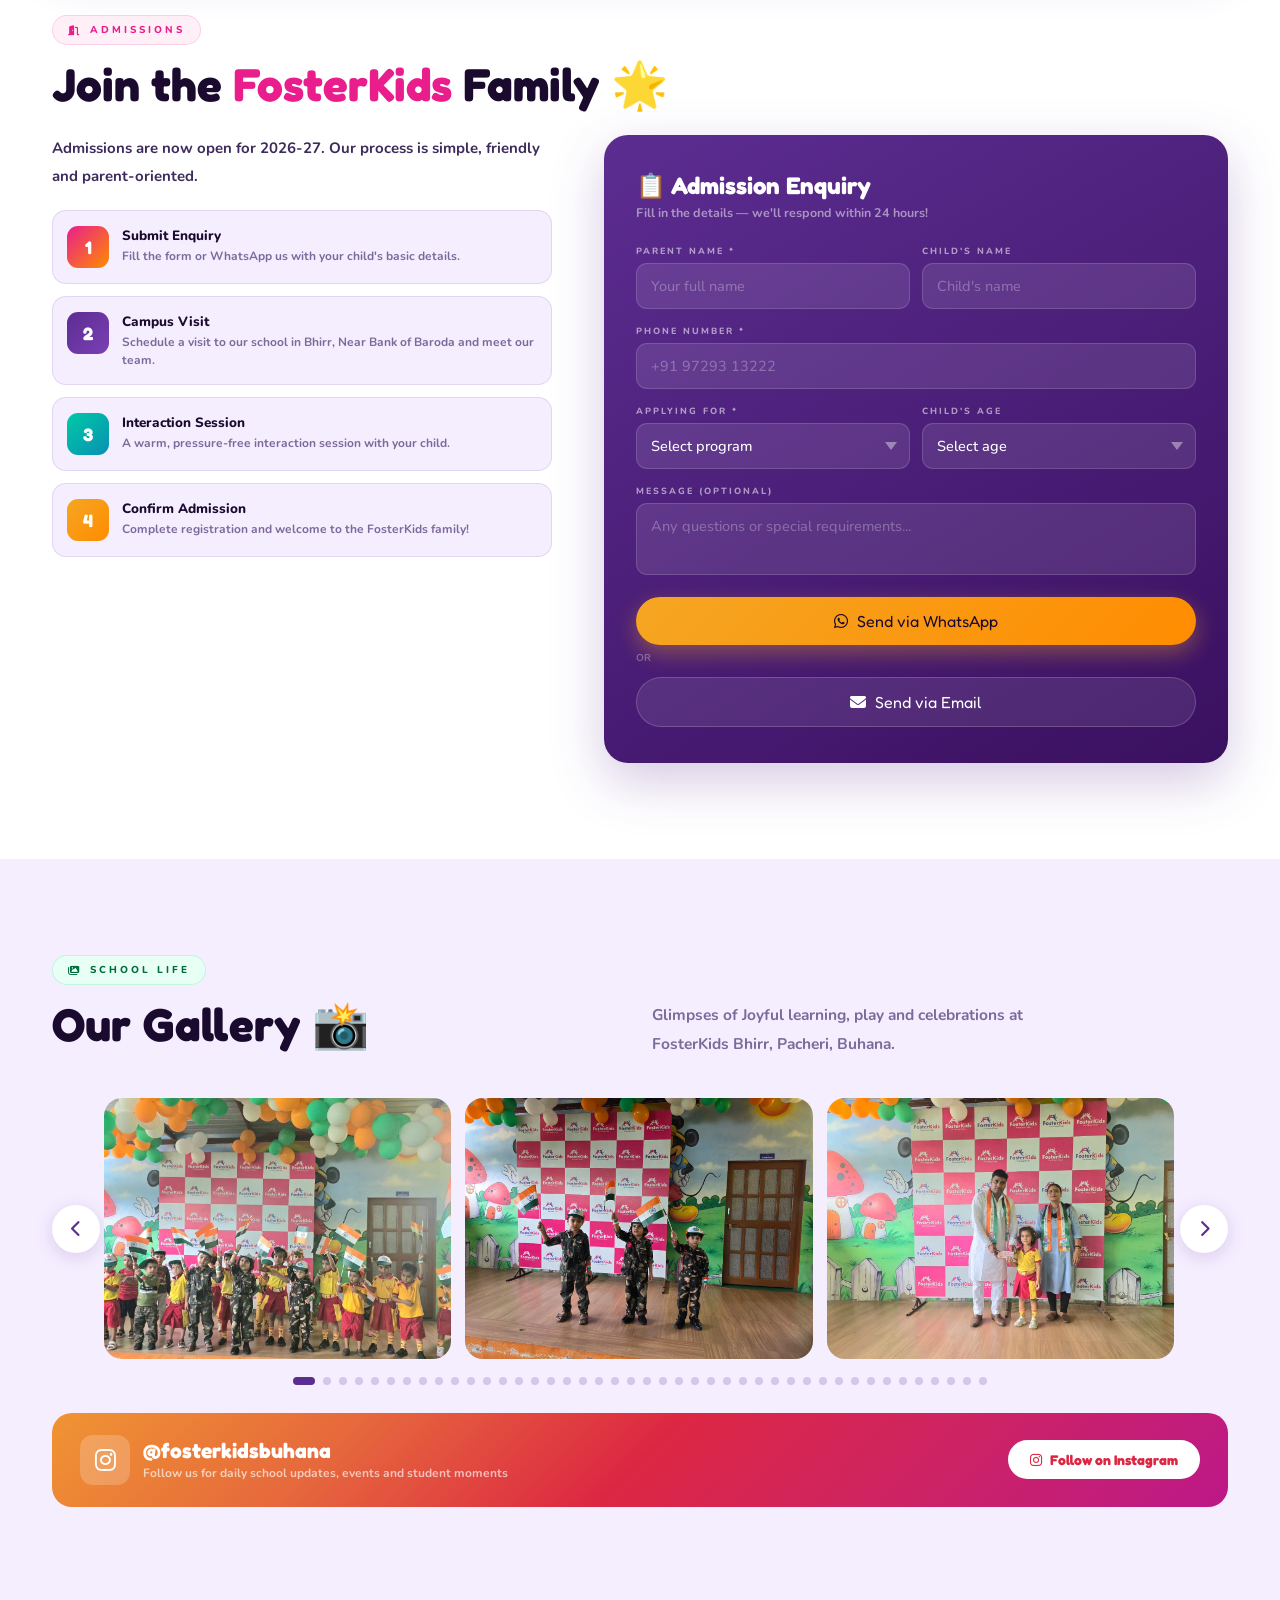
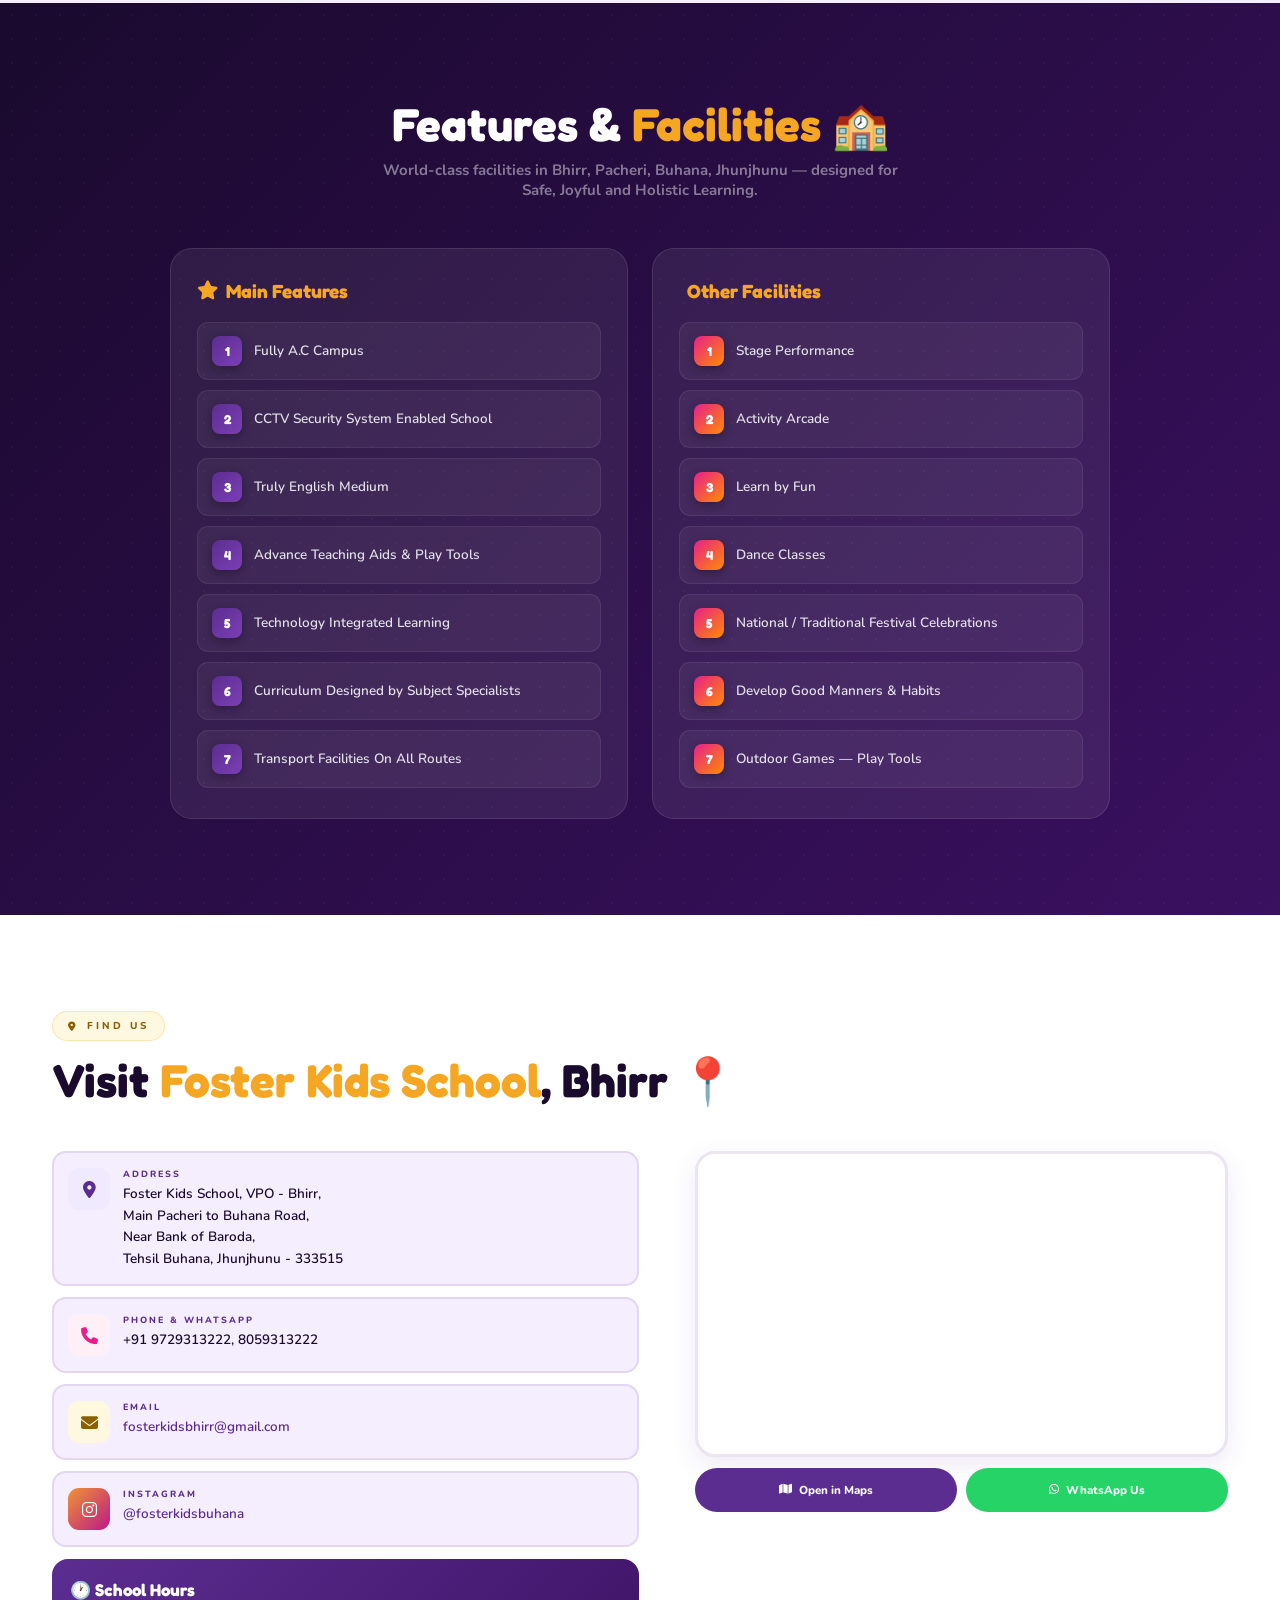
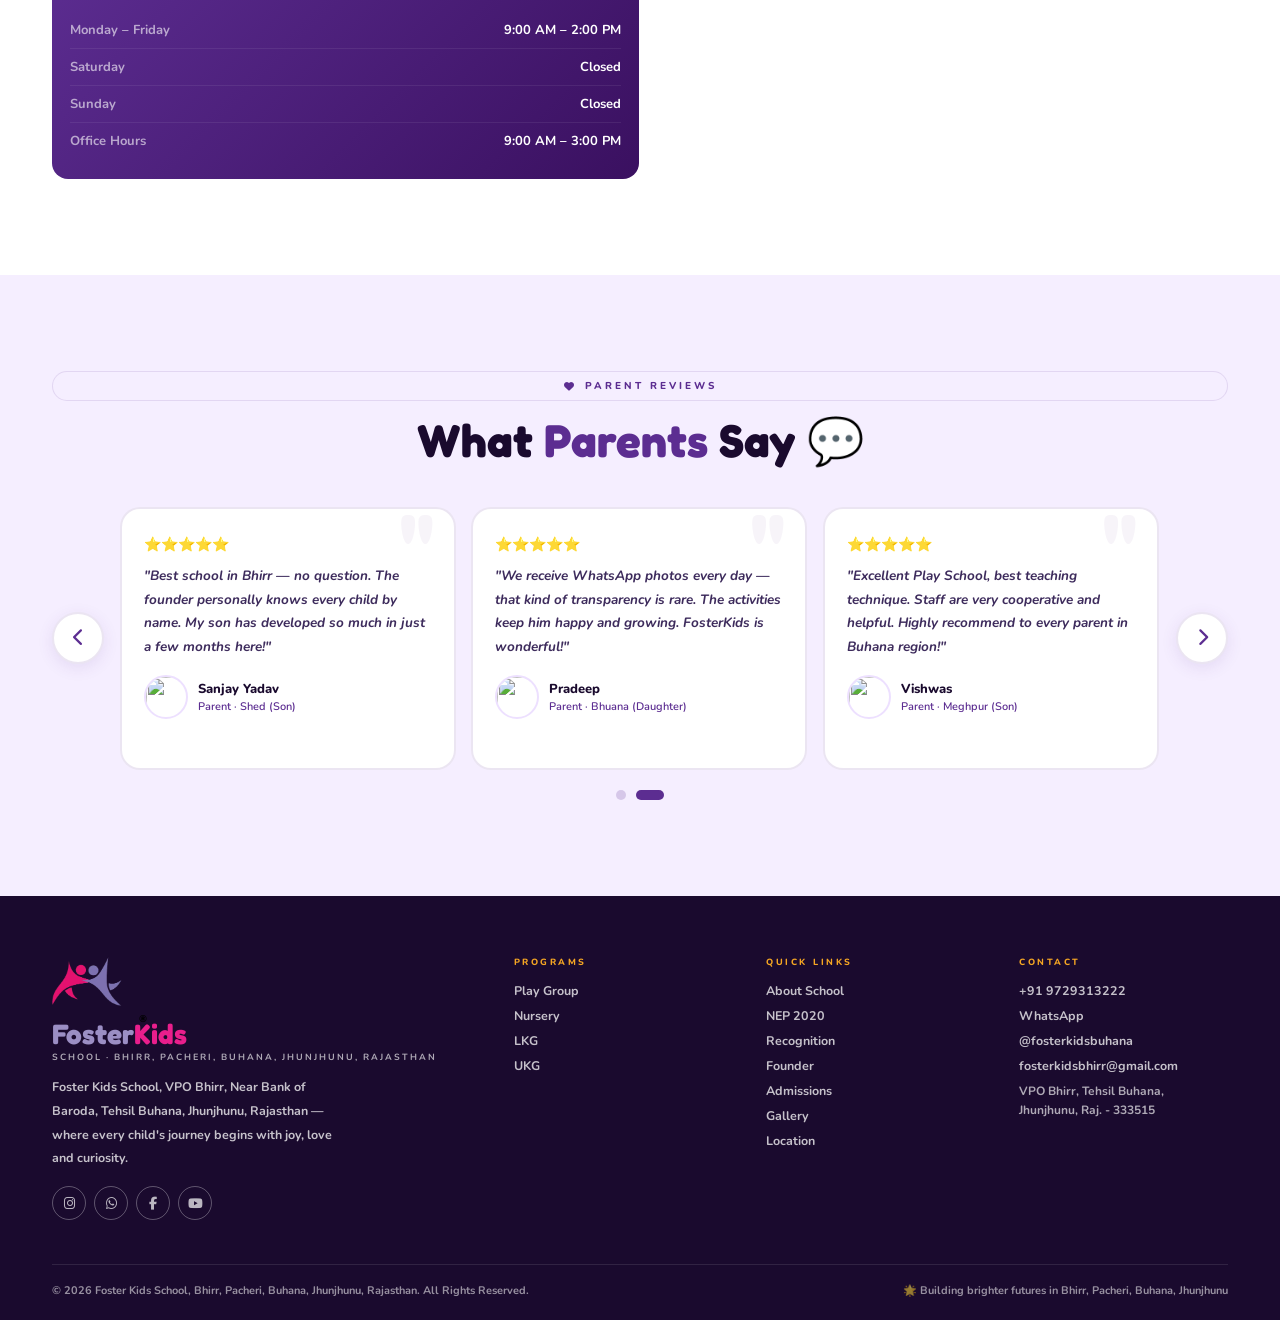
==== commit fa162e63: "Update index.html" ====
--- a/fosters/index.html
+++ b/fosters/index.html
@@ -5,6 +5,7 @@
 <meta name="viewport" content="width=device-width, initial-scale=1.0"/>
 <title>Foster Kids School — Bhirr, Pacheri, Buhana, Jhunjhunu, Rajasthan</title>
 <link rel="icon" href="images/images/logo.webp" type="image/webp">
+<link rel="apple-touch-icon" href="images/images/logo.webp">
 <link href="https://fonts.googleapis.com/css2?family=Fredoka+One&family=Nunito:wght@400;600;700;800;900&display=swap" rel="stylesheet"/>
 <link rel="stylesheet" href="https://cdnjs.cloudflare.com/ajax/libs/font-awesome/6.5.0/css/all.min.css"/>
 <link rel="stylesheet" href="style.css"/>
